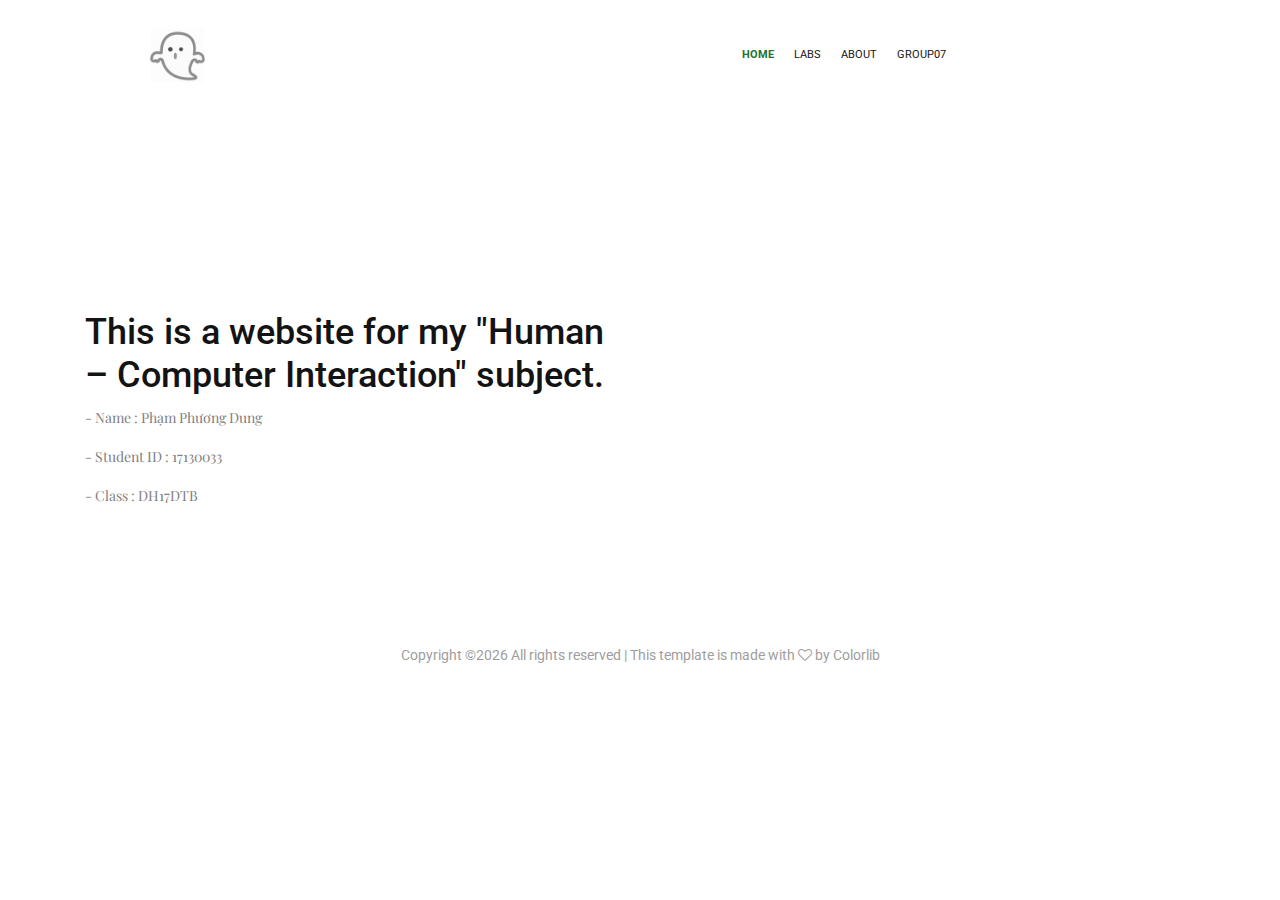
==== index.html @ b10270f8 "update2510" ====
<!doctype html>
<html class="no-js" lang="zxx">

<head>
    <meta charset="utf-8">
    <meta http-equiv="x-ua-compatible" content="ie=edge">
    <title>Ararat</title>
    <meta name="description" content="">
    <meta name="viewport" content="width=device-width, initial-scale=1">

    <!-- <link rel="manifest" href="site.webmanifest"> -->
    <link rel="shortcut icon" type="image/x-icon" href="img/favicon.png">
    <!-- Place favicon.ico in the root directory -->

    <!-- CSS here -->
    <link rel="stylesheet" href="css/bootstrap.min.css">
    <link rel="stylesheet" href="css/owl.carousel.min.css">
    <link rel="stylesheet" href="css/magnific-popup.css">
    <link rel="stylesheet" href="css/font-awesome.min.css">
    <link rel="stylesheet" href="css/themify-icons.css">
    <link rel="stylesheet" href="css/nice-select.css">
    <link rel="stylesheet" href="css/flaticon.css">
    <link rel="stylesheet" href="css/animate.css">
    <link rel="stylesheet" href="css/slicknav.css">
    <link rel="stylesheet" href="css/style.css">
    <!-- <link rel="stylesheet" href="css/responsive.css"> -->
</head>

<body>
<!--    &lt;!&ndash;[if lte IE 9]>-->
<!--            <p class="browserupgrade">You are using an <strong>outdated</strong> browser. Please <a href="https://browsehappy.com/">upgrade your browser</a> to improve your experience and security.</p>-->
<!--        <![endif]&ndash;&gt;-->

    <!-- header-start -->
    <header>
        <div class="header-area ">
            <div id="sticky-header" class="main-header-area white-bg">
                <div class="container-fluid p-0">
                    <div class="row align-items-center justify-content-between no-gutters">
                        <div class="col-xl-2 col-lg-2">
                            <div class="logo-img">
                                <a href="index.html">
<!--                                    <img src="img/logo.png" alt="">-->
                                    <img src="img/cute-ghost-icon-6.jpg" height="55" width="55"/>
                                </a>
                            </div>
                        </div>
                        <div class="col-xl-7 col-lg-7">
                            <div class="main-menu  d-none d-lg-block">
                                <nav>
                                    <ul id="navigation">
                                        <li><a class="active" href="index.html" style="color: #1c7430; font-weight: bold">Home</a></li>
                                        <li><a href="labs.html">Labs</a></li>
                                        <li><a href="about.html">About</a></li>
                                        <li><a href="https://hci2019group07.tk/">Group07</a></li>

                                    </ul>
                                </nav>
                            </div>
                        </div>
                    </div>
                </div>
            </div>
        </div>
    </header>
    <!-- header-end -->
<div class="about_area">
    <section id="home" data-stellar-background-ratio="0.5">
        <div class="overlay"></div>
        <div class="container">
            <div class="row">

                <div class="col-md-offset-3 col-md-6 col-sm-12">
                    <div class="home-info">
                        <h1>This is a website for my "Human – Computer Interaction" subject.</h1>
                        <div id="head">
                            <p> - Name : Phạm Phương Dung</p>
                            <p> - Student ID : 17130033 </p>
                            <p> - Class : DH17DTB</p>
                        </div>
                    </div>
                </div>

            </div>
        </div>
    </section>
<!--    <div class="container">-->
<!--        <div class="row">-->

<!--            <div class="col-md-offset-3 col-md-6 col-sm-12">-->
<!--                <div class="home-info">-->
<!--                    <h1>This is a website for my "Human – Computer Interaction" subject.</h1>-->
<!--                    <div id="head">-->
<!--                        <p> - Name : Phạm Phương Dung</p>-->
<!--                        <p> - Student ID : 17130033 </p>-->
<!--                        <p> - Class : DH17DTB</p>-->
<!--                    </div>-->
<!--                </div>-->
<!--            </div>-->

<!--        </div>-->
<!--    </div>-->
</div>
<!--    &lt;!&ndash; slider_area_start &ndash;&gt;-->
<!--    <div class="slider_area">-->
<!--        <div class="slider_active owl-carousel">-->
<!--            <div class="single_slider overlay2 d-flex align-items-center justify-content-center slider_bg_1">-->
<!--                <div class="container">-->
<!--                    <div class="row">-->
<!--                        <div class="col-xl-12">-->
<!--                            <div class="slider_text text-center">-->
<!--                                <h3>We Design your space</h3>-->
<!--                                <p>Lorem ipsum dolor sit amet consectetur adipisicing elit sed do eiusmod tempor</p>-->
<!--                                <a href="#" class="boxed-btn2">See Our Projects</a>-->
<!--                            </div>-->
<!--                        </div>-->
<!--                    </div>-->
<!--                </div>-->
<!--            </div>-->
<!--            <div class="single_slider overlay2 d-flex align-items-center justify-content-center slider_bg_1">-->
<!--                <div class="container">-->
<!--                    <div class="row">-->
<!--                        <div class="col-xl-12">-->
<!--                            <div class="slider_text text-center">-->
<!--                                <h3>We Design your space</h3>-->
<!--                                <p>Lorem ipsum dolor sit amet consectetur adipisicing elit sed do eiusmod tempor</p>-->
<!--                                <a href="#" class="boxed-btn2">See Our Projects</a>-->
<!--                            </div>-->
<!--                        </div>-->
<!--                    </div>-->
<!--                </div>-->
<!--            </div>-->
<!--            <div class="single_slider overlay2 d-flex align-items-center justify-content-center slider_bg_1">-->
<!--                <div class="container">-->
<!--                    <div class="row">-->
<!--                        <div class="col-xl-12">-->
<!--                            <div class="slider_text text-center">-->
<!--                                <h3>We Design your space</h3>-->
<!--                                <p>Lorem ipsum dolor sit amet consectetur adipisicing elit sed do eiusmod tempor</p>-->
<!--                                <a href="#" class="boxed-btn2">See Our Projects</a>-->
<!--                            </div>-->
<!--                        </div>-->
<!--                    </div>-->
<!--                </div>-->
<!--            </div>-->
<!--        </div>-->
<!--    </div>-->
<!--    &lt;!&ndash; slider_area_end &ndash;&gt;-->

<!--    &lt;!&ndash; about_area_start &ndash;&gt;-->

<!--    &lt;!&ndash; about_area_end &ndash;&gt;-->

<!--    &lt;!&ndash; dream_service_start &ndash;&gt;-->
<!--    <div class="dream_service">-->
<!--        <div class="container">-->
<!--            <div class="row">-->
<!--                <div class="col-xl-12">-->
<!--                    <div class="section_title text-center mb-95">-->
<!--                        <span class="sub_heading">About Us</span>-->
<!--                        <h3>Make your Dream with US</h3>-->
<!--                    </div>-->
<!--                </div>-->
<!--            </div>-->
<!--            <div class="row">-->
<!--                <div class="col-xl-4 col-md-4">-->
<!--                    <div class="single_dream text-center">-->
<!--                        <div class="thumb">-->
<!--                            <img src="img/dream/1.png" alt="">-->
<!--                        </div>-->
<!--                        <h3>Interior</h3>-->
<!--                        <p>Consectetur adipiscing elit, sed do eiusmod tempor incididunt ut labore et dolore magna-->
<!--                            aliqua quis ipsum suspendisse.</p>-->
<!--                    </div>-->
<!--                </div>-->
<!--                <div class="col-xl-4 col-md-4">-->
<!--                    <div class="single_dream text-center">-->
<!--                        <div class="thumb">-->
<!--                            <img src="img/dream/2.png" alt="">-->
<!--                        </div>-->
<!--                        <h3>Exterior</h3>-->
<!--                        <p>Consectetur adipiscing elit, sed do eiusmod tempor incididunt ut labore et dolore magna-->
<!--                            aliqua quis ipsum suspendisse.</p>-->
<!--                    </div>-->
<!--                </div>-->
<!--                <div class="col-xl-4 col-md-4">-->
<!--                    <div class="single_dream text-center">-->
<!--                        <div class="thumb">-->
<!--                            <img src="img/dream/3.png" alt="">-->
<!--                        </div>-->
<!--                        <h3>Bridge</h3>-->
<!--                        <p>Consectetur adipiscing elit, sed do eiusmod tempor incididunt ut labore et dolore magna-->
<!--                            aliqua quis ipsum suspendisse.</p>-->
<!--                    </div>-->
<!--                </div>-->
<!--            </div>-->
<!--        </div>-->
<!--    </div>-->
<!--    &lt;!&ndash; dream_service_end &ndash;&gt;-->

<!--    &lt;!&ndash; lastest_project_strat &ndash;&gt;-->
<!--    <div class="lastest_project">-->
<!--        <div class="container">-->
<!--            <div class="row">-->
<!--                <div class="col-xl-12">-->
<!--                    <div class="section_title mb-60">-->
<!--                        <span class="sub_heading">Project view</span>-->
<!--                        <h3>Our Latest Projects</h3>-->
<!--                        <div class="seperator"></div>-->
<!--                    </div>-->
<!--                </div>-->
<!--            </div>-->
<!--            <div class="row align-items-center mb-80">-->
<!--                <div class="col-xl-6 col-md-6">-->
<!--                    <div class="single_project_thumb">-->
<!--                        <img src="img/project/1.png" alt="">-->
<!--                    </div>-->
<!--                </div>-->
<!--                <div class="col-xl-5 offset-xl-1 col-md-6">-->
<!--                    <div class="section_title">-->
<!--                        <span class="sub_heading2">Dubai, UAE</span>-->
<!--                        <h4>Abahoni Building</h4>-->
<!--                        <p>Consectetur adipiscing elit, sed do eiusmod tempor labore et dolore magna aliqua-->
<!--                            quis ipsum suspendisse.</p>-->
<!--                        <a href="#" class="boxed-btn">View More</a>-->
<!--                    </div>-->
<!--                </div>-->
<!--            </div>-->
<!--            <div class="row align-items-center mb-80">-->
<!--                <div class="col-xl-6 col-md-6">-->
<!--                    <div class="section_title">-->
<!--                        <span class="sub_heading2">Dhaka, Bangladesh</span>-->
<!--                        <h4>MR Kholifa Tower</h4>-->
<!--                        <p>Consectetur adipiscing elit, sed do eiusmod tempor incididunt labore et dolore magna aliqua-->
<!--                            quis ipsum suspendisse.</p>-->
<!--                        <a href="#" class="boxed-btn">View More</a>-->
<!--                    </div>-->
<!--                </div>-->
<!--                <div class="col-xl-5 offset-xl-1 col-md-6">-->
<!--                    <div class="single_project_thumb">-->
<!--                        <img src="img/project/2.png" alt="">-->
<!--                    </div>-->
<!--                </div>-->
<!--            </div>-->
<!--            <div class="row align-items-center mb-80">-->
<!--                <div class="col-xl-6 col-md-6">-->
<!--                    <div class="single_project_thumb">-->
<!--                        <img src="img/project/3.png" alt="">-->
<!--                    </div>-->
<!--                </div>-->
<!--                <div class="col-xl-5 offset-xl-1 col-md-6">-->
<!--                    <div class="section_title">-->
<!--                        <span class="sub_heading2">Dubai, UAE</span>-->
<!--                        <h4>Galoni Plan & Design</h4>-->
<!--                        <p>Consectetur adipiscing elit, sed do eiusmod tempor labore et dolore magna aliqua-->
<!--                            quis ipsum suspendisse.</p>-->
<!--                        <a href="#" class="boxed-btn">View More</a>-->
<!--                    </div>-->
<!--                </div>-->
<!--            </div>-->
<!--            <div class="row align-items-center mb-80">-->
<!--                <div class="col-xl-6 col-md-6">-->
<!--                    <div class="section_title">-->
<!--                        <span class="sub_heading2">Dhaka, Bangladesh</span>-->
<!--                        <h4>Hiclick Mirror design</h4>-->
<!--                        <p>Consectetur adipiscing elit, sed do eiusmod tempor incididunt labore et dolore magna aliqua-->
<!--                            quis ipsum suspendisse.</p>-->
<!--                        <a href="#" class="boxed-btn">View More</a>-->
<!--                    </div>-->
<!--                </div>-->
<!--                <div class="col-xl-5 offset-xl-1 col-md-6">-->
<!--                    <div class="single_project_thumb">-->
<!--                        <img src="img/project/4.png" alt="">-->
<!--                    </div>-->
<!--                </div>-->
<!--            </div>-->
<!--        </div>-->
<!--    </div>-->
<!--    &lt;!&ndash; lastest_project_end &ndash;&gt;-->

<!--    &lt;!&ndash; testmonial_area_start &ndash;&gt;-->
<!--    <div class="testmonial_area testimonial_bg overlay2">-->
<!--        <div class="container-fluid">-->
<!--            <div class="row">-->
<!--                <div class="col-xl-12">-->
<!--                    <div class="testmonial_active owl-carousel">-->
<!--                        <div class="single_testmonial">-->
<!--                            <div class="testmonial_info text-center">-->
<!--                                <div class="author">-->
<!--                                    <img src="img/testmonial/author.png" alt="">-->
<!--                                </div>-->
<!--                                <p>Lorem ipsum dolor sit amet, consectetur adipiscing elit, sed do eiusmod-->
<!--                                    tempor-->
<!--                                    incididunt ut-->
<!--                                    <br> labore et dolore magna aliqua. Quis ipsum suspendisse ultrices gravida.-->
<!--                                    Risus-->
<!--                                    commodo-->
<!--                                    viverra <br> maecenas accumsan lacus vel facilisis. </p>-->
<!--                                <div class="author_name">-->
<!--                                    <h4>-MITHILA</h4>-->
<!--                                    <span> Designer at Colorlib</span>-->
<!--                                </div>-->
<!--                            </div>-->
<!--                        </div>-->
<!--                        <div class="single_testmonial">-->
<!--                            <div class="testmonial_info text-center">-->
<!--                                <div class="author">-->
<!--                                    <img src="img/testmonial/author.png" alt="">-->
<!--                                </div>-->
<!--                                <p>Lorem ipsum dolor sit amet, consectetur adipiscing elit, sed do eiusmod-->
<!--                                    tempor-->
<!--                                    incididunt ut-->
<!--                                    <br> labore et dolore magna aliqua. Quis ipsum suspendisse ultrices gravida.-->
<!--                                    Risus-->
<!--                                    commodo-->
<!--                                    viverra <br> maecenas accumsan lacus vel facilisis. </p>-->
<!--                                <div class="author_name">-->
<!--                                    <h4>-MITHILA</h4>-->
<!--                                    <span> Designer at Colorlib</span>-->
<!--                                </div>-->
<!--                            </div>-->
<!--                        </div>-->
<!--                        <div class="single_testmonial">-->
<!--                            <div class="testmonial_info text-center">-->
<!--                                <div class="author">-->
<!--                                    <img src="img/testmonial/author.png" alt="">-->
<!--                                </div>-->
<!--                                <p>Lorem ipsum dolor sit amet, consectetur adipiscing elit, sed do eiusmod-->
<!--                                    tempor-->
<!--                                    incididunt ut-->
<!--                                    <br> labore et dolore magna aliqua. Quis ipsum suspendisse ultrices gravida.-->
<!--                                    Risus-->
<!--                                    commodo-->
<!--                                    viverra <br> maecenas accumsan lacus vel facilisis. </p>-->
<!--                                <div class="author_name">-->
<!--                                    <h4>-MITHILA</h4>-->
<!--                                    <span> Designer at Colorlib</span>-->
<!--                                </div>-->
<!--                            </div>-->
<!--                        </div>-->

<!--                    </div>-->
<!--                </div>-->
<!--            </div>-->
<!--        </div>-->
<!--    </div>-->
<!--    &lt;!&ndash; testmonial_area_end &ndash;&gt;-->

<!--    &lt;!&ndash; messege_area_start &ndash;&gt;-->
<!--    <div class="messege_area">-->
<!--        <div class="container">-->
<!--            <div class="row align-items-center">-->
<!--                <div class="col-xl-6 col-md-6">-->
<!--                    <div class="messege_thumb">-->
<!--                        <img src="img/testmonial/mesege.png" alt="">-->
<!--                    </div>-->
<!--                </div>-->
<!--                <div class="col-xl-5 offset-xl-1 col-md-6">-->
<!--                    <div class="section_title mb-20">-->
<!--                        <span class="sub_heading">Contact Us</span>-->
<!--                        <h3>Send your message</h3>-->
<!--                        <div class="seperator"></div>-->
<!--                    </div>-->
<!--                    <form action="#" class="messege">-->
<!--                        <input type="email" placeholder="Your Email">-->
<!--                        <input type="text" placeholder="Subject">-->
<!--                        <textarea placeholder="Messege"></textarea>-->
<!--                        <button class="boxed-btn">SEND US</button>-->
<!--                    </form>-->
<!--                </div>-->
<!--            </div>-->
<!--        </div>-->
<!--    </div>-->
<!--    &lt;!&ndash; messege_area_end &ndash;&gt;-->

    <!-- footer_start -->
    <footer class="footer footer_bg">
<!--        <div class="footer_top">-->
<!--            <div class="container-fluid p-0">-->
<!--                <div class="row no-gutters ">-->
<!--                    <div class="col-xl-3 col-12 col-md-4">-->
<!--                        <div class="footer_widget">-->
<!--                            <div class="footer_logo">-->
<!--                                <a href="index.html">-->
<!--                                    <img src="img/footer-logo.png" alt="">-->
<!--                                </a>-->
<!--                            </div>-->
<!--                            <ul class="social_links">-->
<!--                                <li>-->
<!--                                    <a href="#"><i class="fa fa-facebook"></i></a>-->
<!--                                </li>-->
<!--                                <li>-->
<!--                                    <a href="#"><i class="fa fa-twitter"></i></a>-->
<!--                                </li>-->
<!--                                <li>-->
<!--                                    <a href="#"><i class="fa fa-instagram"></i></a>-->
<!--                                </li>-->
<!--                            </ul>-->
<!--                        </div>-->
<!--                    </div>-->
<!--                    <div class="col-xl-9 col-12 col-md-8">-->
<!--                        <div class="footer_header d-flex justify-content-between">-->
<!--                            <div class="footer_header_left">-->
<!--                                <h3>Do youn have any project or Query ?</h3>-->
<!--                                <p>Consectetur adipiscing elit, sed do eiusmod tempor incididunt. </p>-->
<!--                            </div>-->
<!--                            <div class="footer_btn">-->
<!--                                <a href="#" class="boxed-btn2">Contact Us</a>-->
<!--                            </div>-->
<!--                        </div>-->
<!--                        <div class="row">-->
<!--                            <div class="col-xl-8 col-12 col-md-12">-->
<!--                                <div class="row">-->
<!--                                    <div class="col-xl-4 col-12 col-md-4">-->
<!--                                        <div class="footer_widget">-->
<!--                                            <h3 class="footer_heading">-->
<!--                                                Navigation-->
<!--                                            </h3>-->
<!--                                            <ul class="quick_links">-->
<!--                                                <li><a href="#">Home</a></li>-->
<!--                                                <li><a href="#"> About</a></li>-->
<!--                                                <li><a href="#"> Project</a></li>-->
<!--                                                <li><a href="#">Services</a></li>-->
<!--                                                <li><a href="#">Blog</a></li>-->
<!--                                            </ul>-->
<!--                                        </div>-->
<!--                                    </div>-->
<!--                                    <div class="col-xl-4 col-12 col-md-4">-->
<!--                                        <div class="footer_widget">-->
<!--                                            <h3 class="footer_heading">-->
<!--                                                Services-->
<!--                                            </h3>-->
<!--                                            <ul class="quick_links">-->
<!--                                                <li><a href="#">Interior</a></li>-->
<!--                                                <li><a href="#"> Exterior</a></li>-->
<!--                                                <li><a href="#"> Bridge</a></li>-->
<!--                                            </ul>-->
<!--                                        </div>-->
<!--                                    </div>-->
<!--                                    <div class="col-xl-4 col-12 col-md-4 ">-->
<!--                                        <div class="footer_widget">-->
<!--                                            <h3 class="footer_heading">-->
<!--                                                Speak Now-->
<!--                                            </h3>-->
<!--                                            <ul class="quick_links">-->
<!--                                                <li><a href="#">+10 267 3567 267</a></li>-->
<!--                                                <li><a href="#"> contact@ararat.com</a></li>-->
<!--                                            </ul>-->
<!--                                        </div>-->
<!--                                    </div>-->
<!--                                </div>-->
<!--                            </div>-->
<!--                        </div>-->
<!--                    </div>-->
<!--                </div>-->
<!--            </div>-->
<!--        </div>-->
        <div class="footer_copy_right" style="background: white; margin-top: 20px">
            <p><!-- Link back to Colorlib can't be removed. Template is licensed under CC BY 3.0. -->
Copyright &copy;<script>document.write(new Date().getFullYear());</script> All rights reserved | This template is made with <i class="fa fa-heart-o" aria-hidden="true"></i> by <a href="https://colorlib.com" target="_blank">Colorlib</a>
<!-- Link back to Colorlib can't be removed. Template is licensed under CC BY 3.0. --></p>
        </div>
    </footer>
    <!-- footer_end -->


    <!-- JS here -->
    <script src="js/vendor/modernizr-3.5.0.min.js"></script>
    <script src="js/vendor/jquery-1.12.4.min.js"></script>
    <script src="js/popper.min.js"></script>
    <script src="js/bootstrap.min.js"></script>
    <script src="js/owl.carousel.min.js"></script>
    <script src="js/isotope.pkgd.min.js"></script>
    <script src="js/ajax-form.js"></script>
    <script src="js/waypoints.min.js"></script>
    <script src="js/jquery.counterup.min.js"></script>
    <script src="js/imagesloaded.pkgd.min.js"></script>
    <script src="js/scrollIt.js"></script>
    <script src="js/jquery.scrollUp.min.js"></script>
    <script src="js/wow.min.js"></script>
    <script src="js/nice-select.min.js"></script>
    <script src="js/jquery.slicknav.min.js"></script>
    <script src="js/jquery.magnific-popup.min.js"></script>
    <script src="js/plugins.js"></script>

    <!--contact js-->
    <script src="js/contact.js"></script>
    <script src="js/jquery.ajaxchimp.min.js"></script>
    <script src="js/jquery.form.js"></script>
    <script src="js/jquery.validate.min.js"></script>
    <script src="js/mail-script.js"></script>

    <script src="js/main.js"></script>

</body>

</html>
---- css/themify-icons.css ----
@font-face {
	font-family: 'themify';
	src:url('../fonts/themify.eot?-fvbane');
	src:url('../fonts/themify.eot?#iefix-fvbane') format('embedded-opentype'),
		url('../fonts/themify.woff?-fvbane') format('woff'),
		url('../fonts/themify.ttf?-fvbane') format('truetype'),
		url('../fonts/themify.svg?-fvbane#themify') format('svg');
	font-weight: normal;
	font-style: normal;
}

[class^="ti-"], [class*=" ti-"] {
	font-family: 'themify';
	/* speak: none; */
	font-style: normal;
	font-weight: normal;
	font-variant: normal;
	text-transform: none;
	line-height: 1;

	/* Better Font Rendering =========== */
	-webkit-font-smoothing: antialiased;
	-moz-osx-font-smoothing: grayscale;
}

.ti-wand:before {
	content: "\e600";
}
.ti-volume:before {
	content: "\e601";
}
.ti-user:before {
	content: "\e602";
}
.ti-unlock:before {
	content: "\e603";
}
.ti-unlink:before {
	content: "\e604";
}
.ti-trash:before {
	content: "\e605";
}
.ti-thought:before {
	content: "\e606";
}
.ti-target:before {
	content: "\e607";
}
.ti-tag:before {
	content: "\e608";
}
.ti-tablet:before {
	content: "\e609";
}
.ti-star:before {
	content: "\e60a";
}
.ti-spray:before {
	content: "\e60b";
}
.ti-signal:before {
	content: "\e60c";
}
.ti-shopping-cart:before {
	content: "\e60d";
}
.ti-shopping-cart-full:before {
	content: "\e60e";
}
.ti-settings:before {
	content: "\e60f";
}
.ti-search:before {
	content: "\e610";
}
.ti-zoom-in:before {
	content: "\e611";
}
.ti-zoom-out:before {
	content: "\e612";
}
.ti-cut:before {
	content: "\e613";
}
.ti-ruler:before {
	content: "\e614";
}
.ti-ruler-pencil:before {
	content: "\e615";
}
.ti-ruler-alt:before {
	content: "\e616";
}
.ti-bookmark:before {
	content: "\e617";
}
.ti-bookmark-alt:before {
	content: "\e618";
}
.ti-reload:before {
	content: "\e619";
}
.ti-plus:before {
	content: "\e61a";
}
.ti-pin:before {
	content: "\e61b";
}
.ti-pencil:before {
	content: "\e61c";
}
.ti-pencil-alt:before {
	content: "\e61d";
}
.ti-paint-roller:before {
	content: "\e61e";
}
.ti-paint-bucket:before {
	content: "\e61f";
}
.ti-na:before {
	content: "\e620";
}
.ti-mobile:before {
	content: "\e621";
}
.ti-minus:before {
	content: "\e622";
}
.ti-medall:before {
	content: "\e623";
}
.ti-medall-alt:before {
	content: "\e624";
}
.ti-marker:before {
	content: "\e625";
}
.ti-marker-alt:before {
	content: "\e626";
}
.ti-arrow-up:before {
	content: "\e627";
}
.ti-arrow-right:before {
	content: "\e628";
}
.ti-arrow-left:before {
	content: "\e629";
}
.ti-arrow-down:before {
	content: "\e62a";
}
.ti-lock:before {
	content: "\e62b";
}
.ti-location-arrow:before {
	content: "\e62c";
}
.ti-link:before {
	content: "\e62d";
}
.ti-layout:before {
	content: "\e62e";
}
.ti-layers:before {
	content: "\e62f";
}
.ti-layers-alt:before {
	content: "\e630";
}
.ti-key:before {
	content: "\e631";
}
.ti-import:before {
	content: "\e632";
}
.ti-image:before {
	content: "\e633";
}
.ti-heart:before {
	content: "\e634";
}
.ti-heart-broken:before {
	content: "\e635";
}
.ti-hand-stop:before {
	content: "\e636";
}
.ti-hand-open:before {
	content: "\e637";
}
.ti-hand-drag:before {
	content: "\e638";
}
.ti-folder:before {
	content: "\e639";
}
.ti-flag:before {
	content: "\e63a";
}
.ti-flag-alt:before {
	content: "\e63b";
}
.ti-flag-alt-2:before {
	content: "\e63c";
}
.ti-eye:before {
	content: "\e63d";
}
.ti-export:before {
	content: "\e63e";
}
.ti-exchange-vertical:before {
	content: "\e63f";
}
.ti-desktop:before {
	content: "\e640";
}
.ti-cup:before {
	content: "\e641";
}
.ti-crown:before {
	content: "\e642";
}
.ti-comments:before {
	content: "\e643";
}
.ti-comment:before {
	content: "\e644";
}
.ti-comment-alt:before {
	content: "\e645";
}
.ti-close:before {
	content: "\e646";
}
.ti-clip:before {
	content: "\e647";
}
.ti-angle-up:before {
	content: "\e648";
}
.ti-angle-right:before {
	content: "\e649";
}
.ti-angle-left:before {
	content: "\e64a";
}
.ti-angle-down:before {
	content: "\e64b";
}
.ti-check:before {
	content: "\e64c";
}
.ti-check-box:before {
	content: "\e64d";
}
.ti-camera:before {
	content: "\e64e";
}
.ti-announcement:before {
	content: "\e64f";
}
.ti-brush:before {
	content: "\e650";
}
.ti-briefcase:before {
	content: "\e651";
}
.ti-bolt:before {
	content: "\e652";
}
.ti-bolt-alt:before {
	content: "\e653";
}
.ti-blackboard:before {
	content: "\e654";
}
.ti-bag:before {
	content: "\e655";
}
.ti-move:before {
	content: "\e656";
}
.ti-arrows-vertical:before {
	content: "\e657";
}
.ti-arrows-horizontal:before {
	content: "\e658";
}
.ti-fullscreen:before {
	content: "\e659";
}
.ti-arrow-top-right:before {
	content: "\e65a";
}
.ti-arrow-top-left:before {
	content: "\e65b";
}
.ti-arrow-circle-up:before {
	content: "\e65c";
}
.ti-arrow-circle-right:before {
	content: "\e65d";
}
.ti-arrow-circle-left:before {
	content: "\e65e";
}
.ti-arrow-circle-down:before {
	content: "\e65f";
}
.ti-angle-double-up:before {
	content: "\e660";
}
.ti-angle-double-right:before {
	content: "\e661";
}
.ti-angle-double-left:before {
	content: "\e662";
}
.ti-angle-double-down:before {
	content: "\e663";
}
.ti-zip:before {
	content: "\e664";
}
.ti-world:before {
	content: "\e665";
}
.ti-wheelchair:before {
	content: "\e666";
}
.ti-view-list:before {
	content: "\e667";
}
.ti-view-list-alt:before {
	content: "\e668";
}
.ti-view-grid:before {
	content: "\e669";
}
.ti-uppercase:before {
	content: "\e66a";
}
.ti-upload:before {
	content: "\e66b";
}
.ti-underline:before {
	content: "\e66c";
}
.ti-truck:before {
	content: "\e66d";
}
.ti-timer:before {
	content: "\e66e";
}
.ti-ticket:before {
	content: "\e66f";
}
.ti-thumb-up:before {
	content: "\e670";
}
.ti-thumb-down:before {
	content: "\e671";
}
.ti-text:before {
	content: "\e672";
}
.ti-stats-up:before {
	content: "\e673";
}
.ti-stats-down:before {
	content: "\e674";
}
.ti-split-v:before {
	content: "\e675";
}
.ti-split-h:before {
	content: "\e676";
}
.ti-smallcap:before {
	content: "\e677";
}
.ti-shine:before {
	content: "\e678";
}
.ti-shift-right:before {
	content: "\e679";
}
.ti-shift-left:before {
	content: "\e67a";
}
.ti-shield:before {
	content: "\e67b";
}
.ti-notepad:before {
	content: "\e67c";
}
.ti-server:before {
	content: "\e67d";
}
.ti-quote-right:before {
	content: "\e67e";
}
.ti-quote-left:before {
	content: "\e67f";
}
.ti-pulse:before {
	content: "\e680";
}
.ti-printer:before {
	content: "\e681";
}
.ti-power-off:before {
	content: "\e682";
}
.ti-plug:before {
	content: "\e683";
}
.ti-pie-chart:before {
	content: "\e684";
}
.ti-paragraph:before {
	content: "\e685";
}
.ti-panel:before {
	content: "\e686";
}
.ti-package:before {
	content: "\e687";
}
.ti-music:before {
	content: "\e688";
}
.ti-music-alt:before {
	content: "\e689";
}
.ti-mouse:before {
	content: "\e68a";
}
.ti-mouse-alt:before {
	content: "\e68b";
}
.ti-money:before {
	content: "\e68c";
}
.ti-microphone:before {
	content: "\e68d";
}
.ti-menu:before {
	content: "\e68e";
}
.ti-menu-alt:before {
	content: "\e68f";
}
.ti-map:before {
	content: "\e690";
}
.ti-map-alt:before {
	content: "\e691";
}
.ti-loop:before {
	content: "\e692";
}
.ti-location-pin:before {
	content: "\e693";
}
.ti-list:before {
	content: "\e694";
}
.ti-light-bulb:before {
	content: "\e695";
}
.ti-Italic:before {
	content: "\e696";
}
.ti-info:before {
	content: "\e697";
}
.ti-infinite:before {
	content: "\e698";
}
.ti-id-badge:before {
	content: "\e699";
}
.ti-hummer:before {
	content: "\e69a";
}
.ti-home:before {
	content: "\e69b";
}
.ti-help:before {
	content: "\e69c";
}
.ti-headphone:before {
	content: "\e69d";
}
.ti-harddrives:before {
	content: "\e69e";
}
.ti-harddrive:before {
	content: "\e69f";
}
.ti-gift:before {
	content: "\e6a0";
}
.ti-game:before {
	content: "\e6a1";
}
.ti-filter:before {
	content: "\e6a2";
}
.ti-files:before {
	content: "\e6a3";
}
.ti-file:before {
	content: "\e6a4";
}
.ti-eraser:before {
	content: "\e6a5";
}
.ti-envelope:before {
	content: "\e6a6";
}
.ti-download:before {
	content: "\e6a7";
}
.ti-direction:before {
	content: "\e6a8";
}
.ti-direction-alt:before {
	content: "\e6a9";
}
.ti-dashboard:before {
	content: "\e6aa";
}
.ti-control-stop:before {
	content: "\e6ab";
}
.ti-control-shuffle:before {
	content: "\e6ac";
}
.ti-control-play:before {
	content: "\e6ad";
}
.ti-control-pause:before {
	content: "\e6ae";
}
.ti-control-forward:before {
	content: "\e6af";
}
.ti-control-backward:before {
	content: "\e6b0";
}
.ti-cloud:before {
	content: "\e6b1";
}
.ti-cloud-up:before {
	content: "\e6b2";
}
.ti-cloud-down:before {
	content: "\e6b3";
}
.ti-clipboard:before {
	content: "\e6b4";
}
.ti-car:before {
	content: "\e6b5";
}
.ti-calendar:before {
	content: "\e6b6";
}
.ti-book:before {
	content: "\e6b7";
}
.ti-bell:before {
	content: "\e6b8";
}
.ti-basketball:before {
	content: "\e6b9";
}
.ti-bar-chart:before {
	content: "\e6ba";
}
.ti-bar-chart-alt:before {
	content: "\e6bb";
}
.ti-back-right:before {
	content: "\e6bc";
}
.ti-back-left:before {
	content: "\e6bd";
}
.ti-arrows-corner:before {
	content: "\e6be";
}
.ti-archive:before {
	content: "\e6bf";
}
.ti-anchor:before {
	content: "\e6c0";
}
.ti-align-right:before {
	content: "\e6c1";
}
.ti-align-left:before {
	content: "\e6c2";
}
.ti-align-justify:before {
	content: "\e6c3";
}
.ti-align-center:before {
	content: "\e6c4";
}
.ti-alert:before {
	content: "\e6c5";
}
.ti-alarm-clock:before {
	content: "\e6c6";
}
.ti-agenda:before {
	content: "\e6c7";
}
.ti-write:before {
	content: "\e6c8";
}
.ti-window:before {
	content: "\e6c9";
}
.ti-widgetized:before {
	content: "\e6ca";
}
.ti-widget:before {
	content: "\e6cb";
}
.ti-widget-alt:before {
	content: "\e6cc";
}
.ti-wallet:before {
	content: "\e6cd";
}
.ti-video-clapper:before {
	content: "\e6ce";
}
.ti-video-camera:before {
	content: "\e6cf";
}
.ti-vector:before {
	content: "\e6d0";
}
.ti-themify-logo:before {
	content: "\e6d1";
}
.ti-themify-favicon:before {
	content: "\e6d2";
}
.ti-themify-favicon-alt:before {
	content: "\e6d3";
}
.ti-support:before {
	content: "\e6d4";
}
.ti-stamp:before {
	content: "\e6d5";
}
.ti-split-v-alt:before {
	content: "\e6d6";
}
.ti-slice:before {
	content: "\e6d7";
}
.ti-shortcode:before {
	content: "\e6d8";
}
.ti-shift-right-alt:before {
	content: "\e6d9";
}
.ti-shift-left-alt:before {
	content: "\e6da";
}
.ti-ruler-alt-2:before {
	content: "\e6db";
}
.ti-receipt:before {
	content: "\e6dc";
}
.ti-pin2:before {
	content: "\e6dd";
}
.ti-pin-alt:before {
	content: "\e6de";
}
.ti-pencil-alt2:before {
	content: "\e6df";
}
.ti-palette:before {
	content: "\e6e0";
}
.ti-more:before {
	content: "\e6e1";
}
.ti-more-alt:before {
	content: "\e6e2";
}
.ti-microphone-alt:before {
	content: "\e6e3";
}
.ti-magnet:before {
	content: "\e6e4";
}
.ti-line-double:before {
	content: "\e6e5";
}
.ti-line-dotted:before {
	content: "\e6e6";
}
.ti-line-dashed:before {
	content: "\e6e7";
}
.ti-layout-width-full:before {
	content: "\e6e8";
}
.ti-layout-width-default:before {
	content: "\e6e9";
}
.ti-layout-width-default-alt:before {
	content: "\e6ea";
}
.ti-layout-tab:before {
	content: "\e6eb";
}
.ti-layout-tab-window:before {
	content: "\e6ec";
}
.ti-layout-tab-v:before {
	content: "\e6ed";
}
.ti-layout-tab-min:before {
	content: "\e6ee";
}
.ti-layout-slider:before {
	content: "\e6ef";
}
.ti-layout-slider-alt:before {
	content: "\e6f0";
}
.ti-layout-sidebar-right:before {
	content: "\e6f1";
}
.ti-layout-sidebar-none:before {
	content: "\e6f2";
}
.ti-layout-sidebar-left:before {
	content: "\e6f3";
}
.ti-layout-placeholder:before {
	content: "\e6f4";
}
.ti-layout-menu:before {
	content: "\e6f5";
}
.ti-layout-menu-v:before {
	content: "\e6f6";
}
.ti-layout-menu-separated:before {
	content: "\e6f7";
}
.ti-layout-menu-full:before {
	content: "\e6f8";
}
.ti-layout-media-right-alt:before {
	content: "\e6f9";
}
.ti-layout-media-right:before {
	content: "\e6fa";
}
.ti-layout-media-overlay:before {
	content: "\e6fb";
}
.ti-layout-media-overlay-alt:before {
	content: "\e6fc";
}
.ti-layout-media-overlay-alt-2:before {
	content: "\e6fd";
}
.ti-layout-media-left-alt:before {
	content: "\e6fe";
}
.ti-layout-media-left:before {
	content: "\e6ff";
}
.ti-layout-media-center-alt:before {
	content: "\e700";
}
.ti-layout-media-center:before {
	content: "\e701";
}
.ti-layout-list-thumb:before {
	content: "\e702";
}
.ti-layout-list-thumb-alt:before {
	content: "\e703";
}
.ti-layout-list-post:before {
	content: "\e704";
}
.ti-layout-list-large-image:before {
	content: "\e705";
}
.ti-layout-line-solid:before {
	content: "\e706";
}
.ti-layout-grid4:before {
	content: "\e707";
}
.ti-layout-grid3:before {
	content: "\e708";
}
.ti-layout-grid2:before {
	content: "\e709";
}
.ti-layout-grid2-thumb:before {
	content: "\e70a";
}
.ti-layout-cta-right:before {
	content: "\e70b";
}
.ti-layout-cta-left:before {
	content: "\e70c";
}
.ti-layout-cta-center:before {
	content: "\e70d";
}
.ti-layout-cta-btn-right:before {
	content: "\e70e";
}
.ti-layout-cta-btn-left:before {
	content: "\e70f";
}
.ti-layout-column4:before {
	content: "\e710";
}
.ti-layout-column3:before {
	content: "\e711";
}
.ti-layout-column2:before {
	content: "\e712";
}
.ti-layout-accordion-separated:before {
	content: "\e713";
}
.ti-layout-accordion-merged:before {
	content: "\e714";
}
.ti-layout-accordion-list:before {
	content: "\e715";
}
.ti-ink-pen:before {
	content: "\e716";
}
.ti-info-alt:before {
	content: "\e717";
}
.ti-help-alt:before {
	content: "\e718";
}
.ti-headphone-alt:before {
	content: "\e719";
}
.ti-hand-point-up:before {
	content: "\e71a";
}
.ti-hand-point-right:before {
	content: "\e71b";
}
.ti-hand-point-left:before {
	content: "\e71c";
}
.ti-hand-point-down:before {
	content: "\e71d";
}
.ti-gallery:before {
	content: "\e71e";
}
.ti-face-smile:before {
	content: "\e71f";
}
.ti-face-sad:before {
	content: "\e720";
}
.ti-credit-card:before {
	content: "\e721";
}
.ti-control-skip-forward:before {
	content: "\e722";
}
.ti-control-skip-backward:before {
	content: "\e723";
}
.ti-control-record:before {
	content: "\e724";
}
.ti-control-eject:before {
	content: "\e725";
}
.ti-comments-smiley:before {
	content: "\e726";
}
.ti-brush-alt:before {
	content: "\e727";
}
.ti-youtube:before {
	content: "\e728";
}
.ti-vimeo:before {
	content: "\e729";
}
.ti-twitter:before {
	content: "\e72a";
}
.ti-time:before {
	content: "\e72b";
}
.ti-tumblr:before {
	content: "\e72c";
}
.ti-skype:before {
	content: "\e72d";
}
.ti-share:before {
	content: "\e72e";
}
.ti-share-alt:before {
	content: "\e72f";
}
.ti-rocket:before {
	content: "\e730";
}
.ti-pinterest:before {
	content: "\e731";
}
.ti-new-window:before {
	content: "\e732";
}
.ti-microsoft:before {
	content: "\e733";
}
.ti-list-ol:before {
	content: "\e734";
}
.ti-linkedin:before {
	content: "\e735";
}
.ti-layout-sidebar-2:before {
	content: "\e736";
}
.ti-layout-grid4-alt:before {
	content: "\e737";
}
.ti-layout-grid3-alt:before {
	content: "\e738";
}
.ti-layout-grid2-alt:before {
	content: "\e739";
}
.ti-layout-column4-alt:before {
	content: "\e73a";
}
.ti-layout-column3-alt:before {
	content: "\e73b";
}
.ti-layout-column2-alt:before {
	content: "\e73c";
}
.ti-instagram:before {
	content: "\e73d";
}
.ti-google:before {
	content: "\e73e";
}
.ti-github:before {
	content: "\e73f";
}
.ti-flickr:before {
	content: "\e740";
}
.ti-facebook:before {
	content: "\e741";
}
.ti-dropbox:before {
	content: "\e742";
}
.ti-dribbble:before {
	content: "\e743";
}
.ti-apple:before {
	content: "\e744";
}
.ti-android:before {
	content: "\e745";
}
.ti-save:before {
	content: "\e746";
}
.ti-save-alt:before {
	content: "\e747";
}
.ti-yahoo:before {
	content: "\e748";
}
.ti-wordpress:before {
	content: "\e749";
}
.ti-vimeo-alt:before {
	content: "\e74a";
}
.ti-twitter-alt:before {
	content: "\e74b";
}
.ti-tumblr-alt:before {
	content: "\e74c";
}
.ti-trello:before {
	content: "\e74d";
}
.ti-stack-overflow:before {
	content: "\e74e";
}
.ti-soundcloud:before {
	content: "\e74f";
}
.ti-sharethis:before {
	content: "\e750";
}
.ti-sharethis-alt:before {
	content: "\e751";
}
.ti-reddit:before {
	content: "\e752";
}
.ti-pinterest-alt:before {
	content: "\e753";
}
.ti-microsoft-alt:before {
	content: "\e754";
}
.ti-linux:before {
	content: "\e755";
}
.ti-jsfiddle:before {
	content: "\e756";
}
.ti-joomla:before {
	content: "\e757";
}
.ti-html5:before {
	content: "\e758";
}
.ti-flickr-alt:before {
	content: "\e759";
}
.ti-email:before {
	content: "\e75a";
}
.ti-drupal:before {
	content: "\e75b";
}
.ti-dropbox-alt:before {
	content: "\e75c";
}
.ti-css3:before {
	content: "\e75d";
}
.ti-rss:before {
	content: "\e75e";
}
.ti-rss-alt:before {
	content: "\e75f";
}
---- css/nice-select.css ----
.nice-select {
  -webkit-tap-highlight-color: transparent;
  background-color: #fff;
  border-radius: 5px;
  border: solid 1px #e8e8e8;
  box-sizing: border-box;
  clear: both;
  cursor: pointer;
  display: block;
  float: left;
  font-family: inherit;
  font-size: 14px;
  font-weight: normal;
  height: 42px;
  line-height: 40px;
  outline: none;
  padding-left: 18px;
  padding-right: 30px;
  position: relative;
  text-align: left !important;
  -webkit-transition: all 0.2s ease-in-out;
  transition: all 0.2s ease-in-out;
  -webkit-user-select: none;
     -moz-user-select: none;
      -ms-user-select: none;
          user-select: none;
  white-space: nowrap;
  width: auto; }
  .nice-select:hover {
    border-color: #dbdbdb; }
  .nice-select:active, .nice-select.open, .nice-select:focus {
    border-color: #999; }


  .nice-select.disabled {
    border-color: #ededed;
    color: #999;
    pointer-events: none; }
    .nice-select.disabled:after {
      border-color: #cccccc; }
  .nice-select.wide {
    width: 100%; }
    .nice-select.wide .list {
      left: 0 !important;
      right: 0 !important; }
  .nice-select.right {
    float: right; }
    .nice-select.right .list {
      left: auto;
      right: 0; }
  .nice-select.small {
    font-size: 12px;
    height: 36px;
    line-height: 34px; }
    .nice-select.small:after {
      height: 4px;
      width: 4px; }
    .nice-select.small .option {
      line-height: 34px;
      min-height: 34px; }
  .nice-select .list {
    background-color: #fff;
    border-radius: 5px;
    box-shadow: 0 0 0 1px rgba(68, 68, 68, 0.11);
    box-sizing: border-box;
    margin-top: 4px;
    opacity: 0;
    overflow: hidden;
    padding: 0;
    pointer-events: none;
    position: absolute;
    top: 100%;
    left: 0;
    -webkit-transform-origin: 50% 0;
        -ms-transform-origin: 50% 0;
            transform-origin: 50% 0;
    -webkit-transform: scale(0.75) translateY(-21px);
        -ms-transform: scale(0.75) translateY(-21px);
            transform: scale(0.75) translateY(-21px);
    -webkit-transition: all 0.2s cubic-bezier(0.5, 0, 0, 1.25), opacity 0.15s ease-out;
    transition: all 0.2s cubic-bezier(0.5, 0, 0, 1.25), opacity 0.15s ease-out;
    z-index: 9; }
    .nice-select .list:hover .option:not(:hover) {
      background-color: transparent !important; }
  .nice-select .option {
    cursor: pointer;
    font-weight: 400;
    line-height: 40px;
    list-style: none;
    min-height: 40px;
    outline: none;
    padding-left: 18px;
    padding-right: 29px;
    text-align: left;
    -webkit-transition: all 0.2s;
    transition: all 0.2s; }
    .nice-select .option:hover, .nice-select .option.focus, .nice-select .option.selected.focus {
      background-color: #f6f6f6; }
    .nice-select .option.selected {
      font-weight: bold; }
    .nice-select .option.disabled {
      background-color: transparent;
      color: #999;
      cursor: default; }

.no-csspointerevents .nice-select .list {
  display: none; }

.no-csspointerevents .nice-select.open .list {
  display: block; }





  /* ,,,,,,,,,,,,,,,, */


  .nice-select:after {
    content: "\e64b";
    display: block;
    height: 5px;
    margin-top: -5px;
    pointer-events: none;
    position: absolute;
    right: 30px;
    top: 8px;
    transition: all 0.15s ease-in-out;
    width: 5px;
    font-family: 'themify';
    color: #ddd; }

    .nice-select.open:after {
 }
    .nice-select.open .list {
      opacity: 1;
      pointer-events: auto;
      -webkit-transform: scale(1) translateY(0);
          -ms-transform: scale(1) translateY(0);
              transform: scale(1) translateY(0); }
---- css/flaticon.css ----
/*
  	Flaticon icon font: Flaticon
  	Creation date: 27/07/2019 08:27
  	*/

@font-face {
  font-family: "Flaticon";
  src: url("../fonts/Flaticon.eot");
  src: url("../fonts/Flaticon.eot?#iefix") format("embedded-opentype"),
       url("../fonts/Flaticon.woff2") format("woff2"),
       url("../fonts/Flaticon.woff") format("woff"),
       url("../fonts/Flaticon.ttf") format("truetype"),
       url("../fonts/Flaticon.svg#Flaticon") format("svg");
  font-weight: normal;
  font-style: normal;
}

@media screen and (-webkit-min-device-pixel-ratio:0) {
  @font-face {
    font-family: "Flaticon";
    src: url("../fonts/Flaticon.svg#Flaticon") format("svg");
  }
}

[class^="flaticon-"]:before, [class*=" flaticon-"]:before,
[class^="flaticon-"]:after, [class*=" flaticon-"]:after {   
  font-family: Flaticon;
font-style: normal;
}

.flaticon-left-arrow:before { content: "\f100"; }
.flaticon-right-arrow:before { content: "\f101"; }
.flaticon-play-button:before { content: "\f102"; }
.flaticon-quote:before { content: "\f103"; }
.flaticon-clock:before { content: "\f104"; }
.flaticon-world:before { content: "\f105"; }
.flaticon-mail:before { content: "\f106"; }
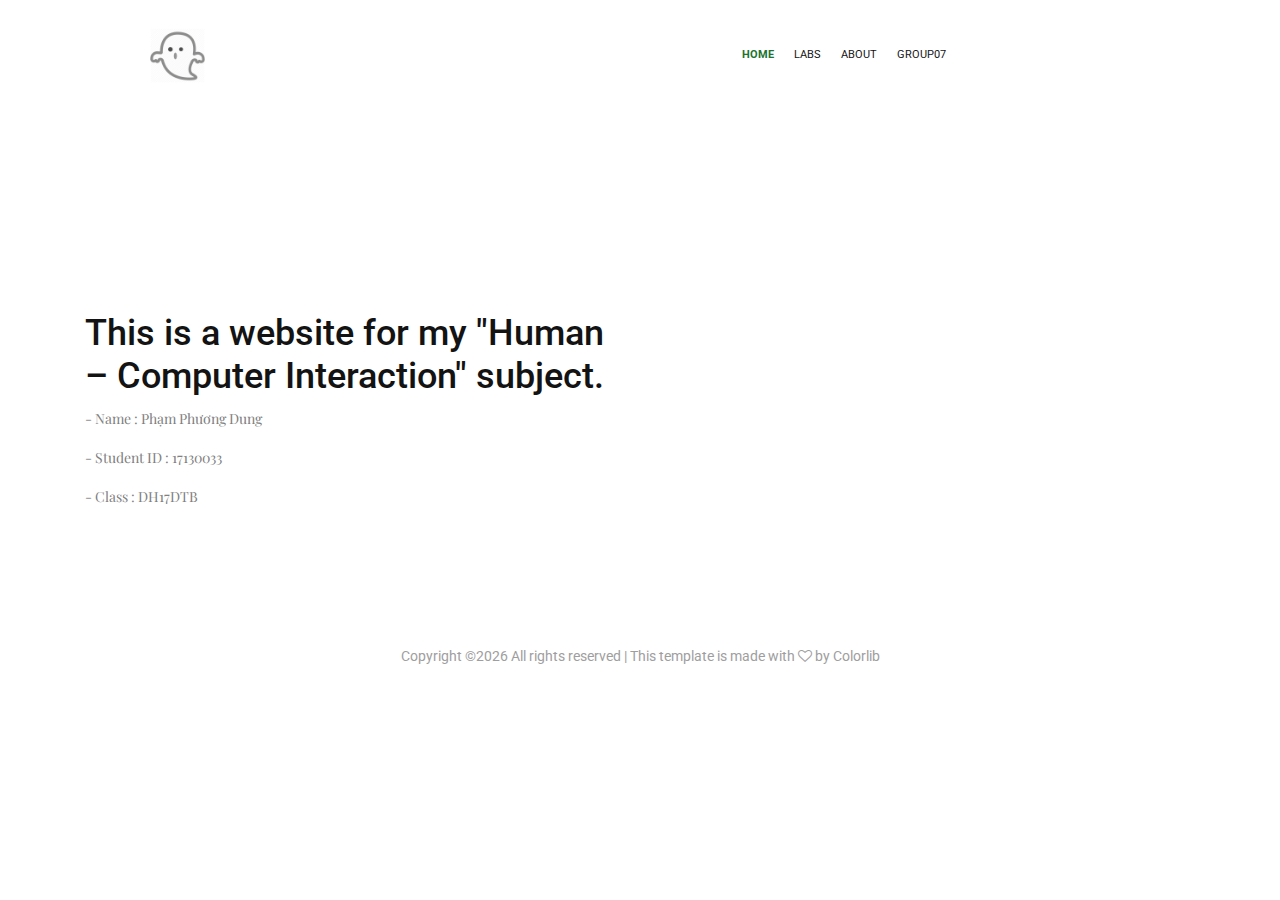
==== commit f24afeb6: "update2510" ====
--- a/index.html
+++ b/index.html
@@ -27,9 +27,9 @@
 </head>
 
 <body>
-<!--    &lt;!&ndash;[if lte IE 9]>-->
-<!--            <p class="browserupgrade">You are using an <strong>outdated</strong> browser. Please <a href="https://browsehappy.com/">upgrade your browser</a> to improve your experience and security.</p>-->
-<!--        <![endif]&ndash;&gt;-->
+    <!--[if lte IE 9]>
+            <p class="browserupgrade">You are using an <strong>outdated</strong> browser. Please <a href="https://browsehappy.com/">upgrade your browser</a> to improve your experience and security.</p>
+        <![endif]-->
 
     <!-- header-start -->
     <header>
@@ -57,6 +57,9 @@
                                     </ul>
                                 </nav>
                             </div>
+                        </div>
+                        <div class="col-12">
+                            <div class="mobile_menu d-block d-lg-none"></div>
                         </div>
                     </div>
                 </div>
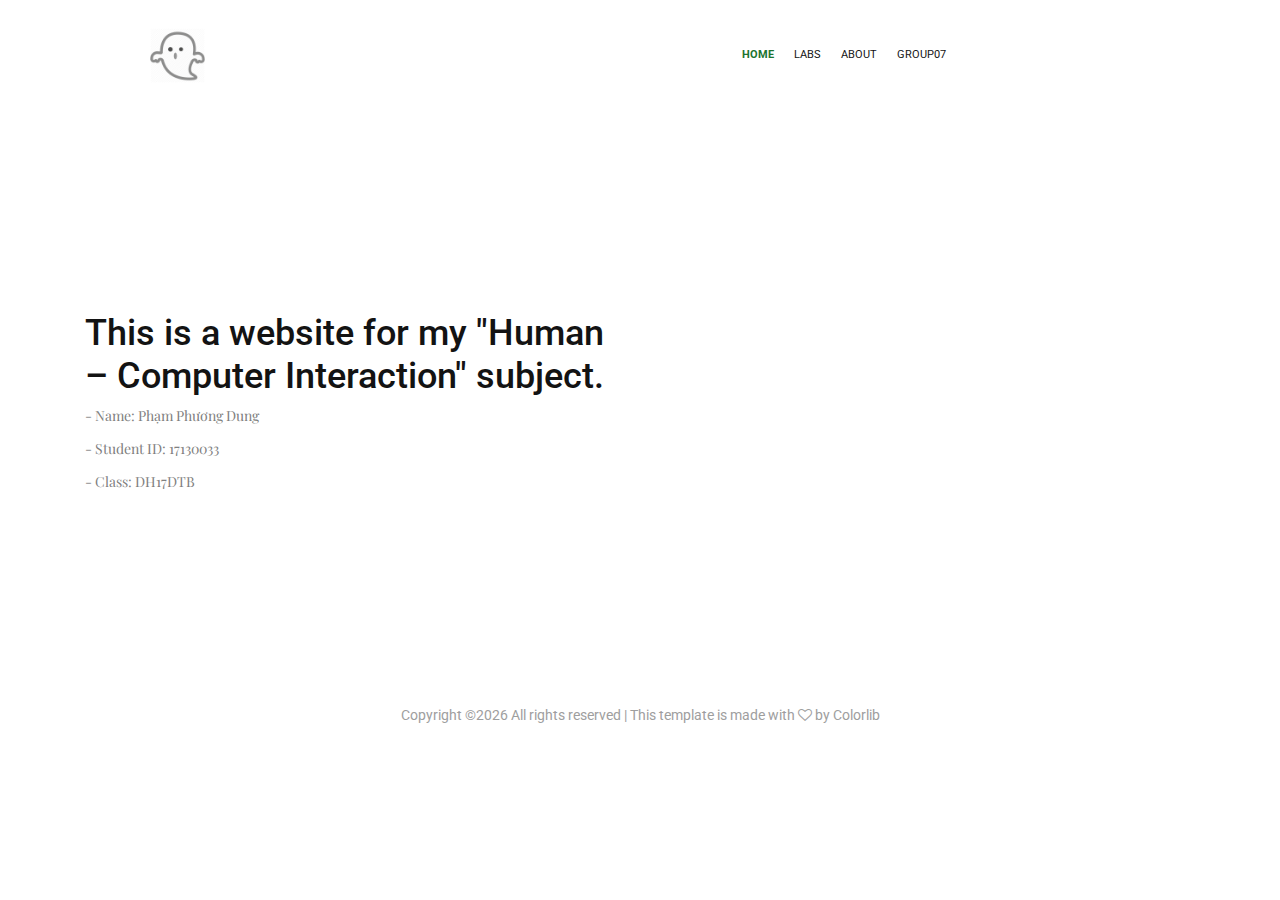
==== commit 9b8c4507: "update2910" ====
--- a/index.html
+++ b/index.html
@@ -4,12 +4,12 @@
 <head>
     <meta charset="utf-8">
     <meta http-equiv="x-ua-compatible" content="ie=edge">
-    <title>Ararat</title>
+    <title>Phạm Dung</title>
     <meta name="description" content="">
     <meta name="viewport" content="width=device-width, initial-scale=1">
 
     <!-- <link rel="manifest" href="site.webmanifest"> -->
-    <link rel="shortcut icon" type="image/x-icon" href="img/favicon.png">
+    <link rel="shortcut icon" type="image/x-icon" href="img/cute-ghost-icon-6.jpg">
     <!-- Place favicon.ico in the root directory -->
 
     <!-- CSS here -->
@@ -77,9 +77,9 @@
                     <div class="home-info">
                         <h1>This is a website for my "Human – Computer Interaction" subject.</h1>
                         <div id="head">
-                            <p> - Name : Phạm Phương Dung</p>
-                            <p> - Student ID : 17130033 </p>
-                            <p> - Class : DH17DTB</p>
+                            <p> - Name: Phạm Phương Dung</p>
+                            <p> - Student ID: 17130033 </p>
+                            <p> - Class: DH17DTB</p>
                         </div>
                     </div>
                 </div>
@@ -94,9 +94,9 @@
 <!--                <div class="home-info">-->
 <!--                    <h1>This is a website for my "Human – Computer Interaction" subject.</h1>-->
 <!--                    <div id="head">-->
-<!--                        <p> - Name : Phạm Phương Dung</p>-->
-<!--                        <p> - Student ID : 17130033 </p>-->
-<!--                        <p> - Class : DH17DTB</p>-->
+<!--                        <p> - Name: Phạm Phương Dung</p>-->
+<!--                        <p> - Student ID: 17130033 </p>-->
+<!--                        <p> - Class: DH17DTB</p>-->
 <!--                    </div>-->
 <!--                </div>-->
 <!--            </div>-->
@@ -458,7 +458,7 @@
 <!--                </div>-->
 <!--            </div>-->
 <!--        </div>-->
-        <div class="footer_copy_right" style="background: white; margin-top: 20px">
+        <div class="footer_copy_right" style="background: white; margin-top: 100px">
             <p><!-- Link back to Colorlib can't be removed. Template is licensed under CC BY 3.0. -->
 Copyright &copy;<script>document.write(new Date().getFullYear());</script> All rights reserved | This template is made with <i class="fa fa-heart-o" aria-hidden="true"></i> by <a href="https://colorlib.com" target="_blank">Colorlib</a>
 <!-- Link back to Colorlib can't be removed. Template is licensed under CC BY 3.0. --></p>
--- a/css/style.css
+++ b/css/style.css
@@ -124,11 +124,11 @@
     float: right;
 }
 
-#design #downall {
+#design1 #downall {
     height: 100px;
 }
 #design1 .downallfile {
-    margin-left: 300px;
+    margin-left: 400px;
     width: 250px;
     height: 50px;
 }
@@ -960,7 +960,7 @@
 }
 #design2 #fig2 {
     width: 850px;
-    height: 1800px;
+    height: 800px;
     margin-left: 50px;
 }
 #design2 #fg2 {
@@ -1017,7 +1017,16 @@
     height: 50px;
     float: right;
 }
-/*-----LABS3-----*/
+#design2 #downall2 {
+    height: 100px;
+}
+#design2 .downallfile2 {
+    margin-left: 400px;
+    width: 250px;
+    height: 50px;
+}
+
+/*-----LABS3_EX1-----*/
 #implement3_1 #head3_1 {
     color: #29C88D;
     font-size: 30px;
@@ -1025,16 +1034,14 @@
     margin-bottom: 10px;
     font-family: "Times New Roman";
 }
-#implement3_1 #con3_1 {
-    width: 950px;
-    height: 1330px;
+#implement3_1 #container3_1 {
+    width: 1060px;
+    height: 1820px;
     background: white;
     margin-left: 30px;
     border: 1px solid black;
 
 }
-/*-----Lab3-----*/
-
 #content3_1 {
     /*width: 420px;*/
     height: 60px;
@@ -1105,25 +1112,384 @@
 #content3_3 {
     margin-top: 20px;
 }
+#subject {
+    margin-top: 40px;
+    font-size: 20px;
+    font-weight: bold;
+}
 #content3_4 {
     height: 1000px;
-    margin-top: 20px;
-}
-#content3_4 #boxtin3 {
+    margin-top: 40px;
+}
+#content3_4 #boxleft3_1 {
     width: 60%;
     height: 900px;
     float: left;
+    margin-left: 10px;
 }
 #content3_4 .tin3_1{
-    width: 560px;
-    height: 300px;
+    width: 650px;
+    height: 230px;
 }
 #content3_4 .imgtin3_1{
     float: left;
 }
 #content3_4 .infotin3_1{
-    float: right;
+    margin-left: 5px;
+    width: 350px;
+    float: left;
 }
 #content3_4 .matter3_1 {
-    width: 300px;
-}
+    width: 350px;
+}
+a {
+    text-decoration: none;
+    list-style: none;
+}
+.title3_1 .h a{
+    color: hotpink;
+    font-weight: bold;
+    font-size: 15px;
+}
+.title3_1 .h a:hover {
+    color: #337ab7;
+    cursor: pointer;
+}
+.boxright3_1 {
+    width: 320px;
+    height: 570px;
+    border: solid black 1px;
+    float: right;
+
+    margin-right: 10px;
+}
+.title3_1_1 {
+    width: 274px;
+    height: 65px;
+    font-weight: bold;
+    font-size: 25px;
+    color: lightpink;
+    margin: auto;
+    /*text-align: center;*/
+    padding-top: 20px;
+    border-bottom: dashed black 1px;
+}
+.matter3_1_1 {
+    height: 80px;
+    width: 275px;
+    margin: auto;
+}
+.matter3_1_1 .h {
+    font-size: 18px;
+    text-align: center;
+    margin-top: 35px ;
+}
+.line {
+    width: 150px;
+    margin: auto;
+    margin-top: 20px;
+    border: pink solid 2px;
+    border-radius: 20px;
+}
+.matter3_1_1 .h a:hover {
+    color: hotpink;
+    cursor: pointer;
+}
+.title3_1_ .h a{
+    color: hotpink;
+    font-weight: bold;
+    font-size: 18px;
+}
+.title3_1_ .h a:hover {
+    color: #337ab7;
+    cursor: pointer;
+}
+.matter3_1_ {
+    width: 600px;
+}
+#design3_1 #fig3_1 {
+    width: 850px;
+    height: 800px;
+    margin-left: 50px;
+}
+#design3_1 #fg3_1 {
+    color: #29C88D;
+    font-size: 20px;
+    margin-top: 20px;
+    margin-bottom: 10px;
+    font-family: "Times New Roman";
+}
+
+#fig3_1 .imgfg3_1_1 {
+    float: left;
+}
+#fig3_1 .downfg3_1 {
+    margin-top: 250px;
+    width: 150px;
+    height: 50px;
+    float: right;
+}
+
+#design3_1 #vetay3_1 {
+    width: 850px;
+    height: 660px;
+    margin-left: 50px;
+}
+#design3_1 #vt3_1 {
+    color: #29C88D;
+    font-size: 20px;
+    margin-top: 20px;
+    margin-bottom: 10px;
+    font-family: "Times New Roman";
+}
+#vetay3_1 .imgvt3_1_1 {
+    float: left;
+}
+#vetay3_1 .downvt3_1_1 {
+    margin-top: 250px;
+    width: 150px;
+    height: 50px;
+    float: right;
+}
+#design3_1 #downall3_1 {
+    height: 100px;
+}
+#design3_1 .downallfile3_1 {
+    margin-left: 400px;
+    width: 250px;
+    height: 50px;
+}
+/*-----LAB3_EX2-----*/
+#implement3_2 #head3_2 {
+    color: #29C88D;
+    font-size: 30px;
+    margin-top: 20px;
+    margin-bottom: 10px;
+    font-family: "Times New Roman";
+}
+#implement3_2 #container3_2 {
+    width: 1060px;
+    height: 1000px;
+    background: white;
+    margin-left: 30px;
+    border: 1px solid black;
+
+}
+#content3_1_ {
+    /*width: 420px;*/
+    height: 60px;
+    background: lightpink;
+    margin-bottom: 20px;
+}
+#content3_1_ .text3_1 {
+    float: left;
+    height: 50px;
+    width: 250px;
+    font-size: 30px;
+    /*font-style: inherit;*/
+    font-family: Arial, Baskerville, monospace;
+    color: white;
+    padding-left: 30px;
+    margin-top: 10px;
+
+}
+#content3_1_ .contact3 {
+    float: right;
+    height: 50px;
+    width: 360px;
+    font-size: 15px;
+    font-family: Arial;
+    /*font-weight: lighter;*/
+    font-style: oblique;
+    /*padding-top: 13px;*/
+}
+#content3_1_ .contact3>p {
+    float: left;
+    color: white;
+    padding-top: 20px;
+}
+#content3_1_ .contact3 .fa-facebook-square {
+    float: left;
+    padding-left: 25px;
+    padding-top: 18px;
+
+}
+#content3_1_ .contact3 .đn {
+    float: left;
+    height: 35px;
+    margin-left: 25px;
+    margin-top: 12px;
+    border-style: none;
+    background: white;
+    border-radius: 4px;
+    color: pink;
+    font-size: 16px;
+    font-style: normal;
+    font-weight: bold;
+
+}
+
+#content3_1_ .contact3 .fa-instagram {
+    float: left;
+    padding-left: 25px;
+    padding-top: 5px;
+    padding-top: 18px;
+}#content3_2_ .find3 {
+     width: 600px;
+     height: 30px;
+     margin-left: 320px;
+
+ }
+#content3_2_ .find3 .text3_2 {
+    width: 100px;
+    height: 25px;
+    color: black;
+    font-weight: bold;
+    margin-top: 5px;
+
+}
+#content3_2_ .find3 #fi3 {
+    width: 400px;
+    height: 30px;
+    background: #EAEAEA;
+    padding-left: 5px;
+    border-style: none;
+}
+
+#content3_3_ {
+    margin-top: 20px;
+}
+#subject {
+    margin-top: 40px;
+    font-size: 20px;
+    font-weight: bold;
+}
+#content3_4_ {
+    height: 400px;
+    margin-top: 40px;
+}
+#content3_4_ #boxleft3_1_ {
+    height: 450px;
+    float: left;
+    margin-left: 60px;
+}
+#content3_4_ .tin3_2{
+    width: 330px;
+    height: 230px;
+    margin-top: 5px;
+    float: left;
+}
+#content3_4_ .imgtin3_2 {
+
+}
+#content3_4_ .infotin3_2{
+    width: 260px;
+}
+#content3_4_ .matter3_2 {
+    width: 260px;
+    margin-top: -5px;
+}
+#content3_5_ {
+    margin: auto;
+    width: 920px;
+    height: 200px;
+    border-radius: 8px;
+    border: 1px solid black;
+}
+#content3_5_ .txtcta {
+    float: left;
+    margin-left: 40px;
+    margin-top: 10px;
+}
+#content3_5_ .btncta {
+width: 300px;
+float: right;
+margin-right: 20px;
+    margin-top: -10px;
+}
+#content3_5_ .btncta .btn {
+background: #ff8ac5;
+color: white;
+width: 150px;
+height: 42px;
+margin-left: 50px;
+font-size: 15px;
+font-weight: bold;
+}
+.btncta .name {
+margin-bottom: 15px;
+width: 250px;
+}
+.btncta .email {
+margin-bottom: 15px;
+width: 250px;
+}
+a {
+
+text-decoration: none;
+list-style: none;
+}
+p {
+line-height: 20px;
+}
+.title3_2 .h a{
+color: hotpink;
+font-weight: bold;
+font-size: 15px;
+}
+.title3_2 .h a:hover {
+color: #337ab7;
+cursor: pointer;
+}
+#design3_2 #fig3_2 {
+width: 850px;
+height: 800px;
+margin-left: 50px;
+}
+#design3_2 #fg3_2 {
+color: #29C88D;
+font-size: 20px;
+margin-top: 20px;
+margin-bottom: 10px;
+font-family: "Times New Roman";
+}
+
+#fig3_2 .imgfg3_2_1 {
+float: left;
+}
+#fig3_2 .downfg3_2 {
+margin-top: 250px;
+width: 150px;
+height: 50px;
+float: right;
+}
+
+#design3_2 #vetay3_2 {
+width: 850px;
+height: 660px;
+margin-left: 50px;
+}
+#design3_2 #vt3_2 {
+color: #29C88D;
+font-size: 20px;
+margin-top: 20px;
+margin-bottom: 10px;
+font-family: "Times New Roman";
+}
+#vetay3_2 .imgvt3_2_1 {
+float: left;
+}
+#vetay3_2 .downvt3_2_1 {
+margin-top: 250px;
+width: 150px;
+height: 50px;
+float: right;
+}
+#design3_2 #downall3_2 {
+height: 100px;
+}
+#design3_2 .downallfile3_2 {
+margin-left: 400px;
+width: 250px;
+height: 50px;
+}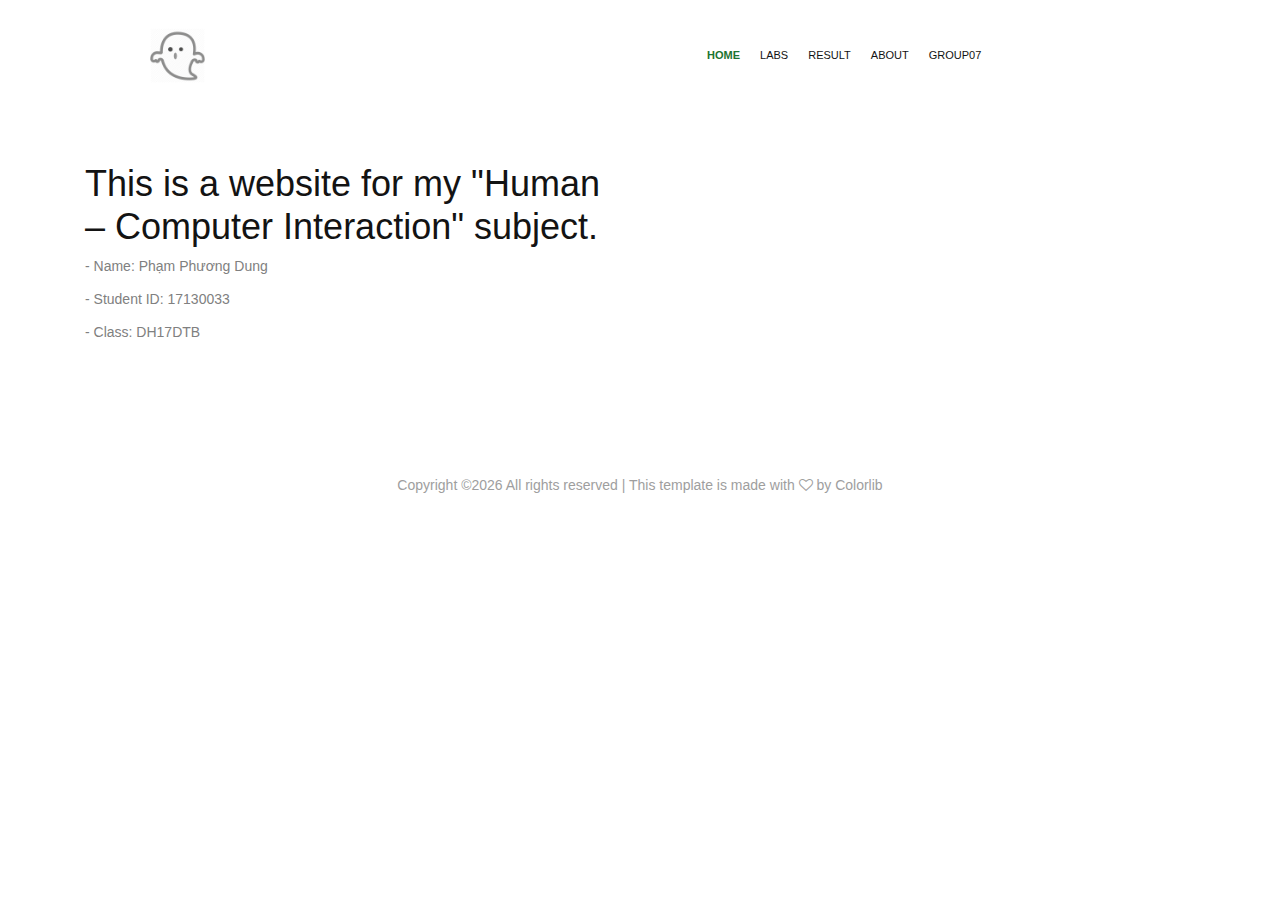
==== commit a2c6b920: "update1512" ====
--- a/index.html
+++ b/index.html
@@ -51,6 +51,7 @@
                                     <ul id="navigation">
                                         <li><a class="active" href="index.html" style="color: #1c7430; font-weight: bold">Home</a></li>
                                         <li><a href="labs.html">Labs</a></li>
+                                        <li><a href="result.html">Result</a></li>
                                         <li><a href="about.html">About</a></li>
                                         <li><a href="https://hci2019group07.tk/">Group07</a></li>
 
@@ -77,9 +78,9 @@
                     <div class="home-info">
                         <h1>This is a website for my "Human – Computer Interaction" subject.</h1>
                         <div id="head">
-                            <p> - Name: Phạm Phương Dung</p>
-                            <p> - Student ID: 17130033 </p>
-                            <p> - Class: DH17DTB</p>
+                            <p>- Name: Phạm Phương Dung</p>
+                            <p>- Student ID: 17130033 </p>
+                            <p>- Class: DH17DTB</p>
                         </div>
                     </div>
                 </div>
@@ -458,7 +459,7 @@
 <!--                </div>-->
 <!--            </div>-->
 <!--        </div>-->
-        <div class="footer_copy_right" style="background: white; margin-top: 100px">
+        <div class="footer_copy_right" style="background: white; margin-top: 100px; margin-bottom: 0px">
             <p><!-- Link back to Colorlib can't be removed. Template is licensed under CC BY 3.0. -->
 Copyright &copy;<script>document.write(new Date().getFullYear());</script> All rights reserved | This template is made with <i class="fa fa-heart-o" aria-hidden="true"></i> by <a href="https://colorlib.com" target="_blank">Colorlib</a>
 <!-- Link back to Colorlib can't be removed. Template is licensed under CC BY 3.0. --></p>
--- a/css/style.css
+++ b/css/style.css
@@ -1,11 +1,29 @@
-@import url("https://fonts.googleapis.com/css?family=Rubik:300,400,400i,500,500i,700,700i,900&display=swap");
-@import url("https://fonts.googleapis.com/css?family=Playfair+Display:400,400i,700,900|Roboto:300,300i,400,400i,500,700,700i&display=swap");
-.flex-center-start{display:-webkit-box;display:-ms-flexbox;display:flex;-webkit-box-align:center;-ms-flex-align:center;align-items:center;-webkit-box-pack:start;-ms-flex-pack:start;justify-content:start}body{font-family:'Playfair Display', serif;font-weight:normal;font-style:normal}.img{max-width:100%;-webkit-transition:.3s;-moz-transition:.3s;-o-transition:.3s;transition:.3s}a,.button{-webkit-transition:.3s;-moz-transition:.3s;-o-transition:.3s;transition:.3s}a:focus,.button:focus,button:focus{text-decoration:none;outline:none}a:focus{color:#fff;text-decoration:none}a:focus,a:hover,.portfolio-cat a:hover,.footer-menu li a:hover{text-decoration:none;color:#000}a,button{color:#131313;outline:medium none}h1,h2,h3,h4,h5{font-family:'Roboto', sans-serif;color:#131313}h1 a,h2 a,h3 a,h4 a,h5 a,h6 a{color:inherit}ul{margin:0px;padding:0px}li{list-style:none}p{font-size:14px;font-weight:300;line-height:26px;color:#808080;margin-bottom:13px;font-family:'Playfair Display', serif}label{color:#7e7e7e;cursor:pointer;font-size:14px;font-weight:400}*::-moz-selection{background:#444;color:#fff;text-shadow:none}::-moz-selection{background:#444;color:#fff;text-shadow:none}::selection{background:#444;color:#fff;text-shadow:none}*::-webkit-input-placeholder{color:#cccccc;font-size:14px;opacity:1}*:-ms-input-placeholder{color:#cccccc;font-size:14px;opacity:1}*::-ms-input-placeholder{color:#cccccc;font-size:14px;opacity:1}*::placeholder{color:#cccccc;font-size:14px;opacity:1}h3{font-size:24px}.mb-65{margin-bottom:67px}.black-bg{background:#020c26 !important}.white-bg{background:#ffffff}.gray-bg{background:#f5f5f5}.overlay{position:relative;z-index:0}.overlay::before{position:absolute;content:"";background-color:#020c26;top:0;left:0;width:100%;height:100%;z-index:-1;opacity:0.851}.overlay2{position:relative;z-index:0}.overlay2::before{position:absolute;content:"";background-color:#131313;top:0;left:0;width:100%;height:100%;z-index:-1;opacity:0.2}.section-padding{padding-top:120px;padding-bottom:120px}.pt-120{padding-top:120px}.owl-carousel .owl-nav div{background:transparent;height:54px;left:0px;line-height:54px;position:absolute;text-align:center;top:50%;-webkit-transform:translateY(-50%);-ms-transform:translateY(-50%);transform:translateY(-50%);-webkit-transition:all 0.3s ease 0s;-o-transition:all 0.3s ease 0s;transition:all 0.3s ease 0s;width:54px;font-size:25px;color:#fff;background-color:rgba(255,255,255,0.2);border-radius:50%}.owl-carousel .owl-nav div.owl-next{left:auto;right:0}.owl-carousel .owl-nav div.owl-next i{position:relative;right:-2px;top:-3px}.owl-carousel .owl-nav div.owl-prev i{position:relative;right:1px;top:-2px}.owl-carousel:hover .owl-nav div{opacity:1;visibility:visible}.owl-carousel:hover .owl-nav div:hover{color:#fff}.seperator{display:inline-block;width:90px;height:2px;background:#131313;margin-top:30px;margin-bottom:36px}@media (max-width: 767px){.seperator{margin-top:15px;margin-bottom:20px}}@media (min-width: 768px) and (max-width: 991px){.seperator{margin-top:15px;margin-bottom:10px}}.mb-95{margin-bottom:95px}@media (max-width: 767px){.mb-95{margin-bottom:30px}}.mb-80{margin-bottom:80px}@media (max-width: 767px){.mb-80{margin-bottom:30px}}.mb-60{margin-bottom:60px}@media (max-width: 767px){.mb-60{margin-bottom:30px}}.mb-20{margin-bottom:20px}.boxed-btn{background:#fff;color:#131313;display:inline-block;padding:18px 44px;font-family:"Roboto",sans-serif;font-size:14px;font-weight:400;border:0;border:1px solid #131313;letter-spacing:3px;text-align:center;color:#131313 !important;text-transform:uppercase}.boxed-btn:hover{background:#131313;color:#fff !important;border:1px solid #131313}.boxed-btn:focus{outline:none}.boxed-btn.large-width{width:220px}.boxed-btn2{background:transparent;color:#fff;display:inline-block;padding:18px 24px;font-family:"Roboto",sans-serif;font-size:14px;font-weight:400;border:0;border:1px solid #fff;letter-spacing:2px;text-transform:uppercase}.boxed-btn2:hover{background:#fff;color:#131313 !important}.boxed-btn2:focus{outline:none}.section_title .sub_heading{color:#c9c9c9;display:block;font-size:14px;text-transform:uppercase;font-weight:500;font-family:"Roboto",sans-serif;letter-spacing:3px;margin-bottom:22px}@media (min-width: 768px) and (max-width: 991px){.section_title .sub_heading{margin-bottom:10px}}.section_title .sub_heading2{color:#808080;display:block;font-size:14px;text-transform:uppercase;font-weight:400;font-family:"Roboto",sans-serif;letter-spacing:3px;margin-bottom:22px}@media (max-width: 767px){.section_title .sub_heading2{margin-bottom:5px}}.section_title h3{font-size:46px;font-weight:500;line-height:58px;margin-bottom:0}@media (max-width: 767px){.section_title h3{font-size:30px;line-height:36px}}@media (min-width: 768px) and (max-width: 991px){.section_title h3{font-size:25px;font-weight:500;line-height:30px;margin-bottom:0}}.section_title.padding-right{padding-right:76px}@media (max-width: 767px){.section_title.padding-right{padding-right:0}}@media (min-width: 768px) and (max-width: 991px){.section_title.padding-right{padding-right:0}}@media (min-width: 992px) and (max-width: 1200px){.section_title.padding-right{padding-right:0}}@media (max-width: 767px){.mobile_menu{position:absolute;right:0px;width:100%;z-index:9}}.slicknav_menu .slicknav_nav{background:#fff;float:right;margin-top:0;padding:0;width:95%;padding:0;border-radius:0px;margin-top:5px;position:absolute;left:0;right:0;margin:auto;top:0px}.slicknav_menu .slicknav_nav a:hover{background:transparent;color:#ff5e13}.slicknav_menu .slicknav_nav a.active{color:#ff5e13}@media (max-width: 767px){.slicknav_menu .slicknav_nav a i{display:none}}@media (min-width: 768px) and (max-width: 991px){.slicknav_menu .slicknav_nav a i{display:none}}.slicknav_menu .slicknav_nav .slicknav_btn{background-color:transparent;cursor:pointer;margin-bottom:10px;margin-top:-40px;position:relative;z-index:99;border:1px solid #ddd;top:3px;right:5px;top:-32px}.slicknav_menu .slicknav_nav .slicknav_btn .slicknav_icon{margin-right:6px;margin-top:3px;position:relative;padding-bottom:3px;top:-11px;right:-5px}@media (max-width: 767px){.slicknav_menu{margin-right:12px}}.slicknav_nav .slicknav_arrow{float:right;font-size:22px;position:relative;top:-9px}.slicknav_btn{background-color:transparent;cursor:pointer;margin-bottom:10px;position:relative;z-index:99;border:none;border-radius:3px;top:5px;padding:5px;right:5px;margin-top:-5px;top:-31px}.slicknav_btn{background-color:transparent;cursor:pointer;margin-bottom:10px;position:relative;z-index:99;border:none;border-radius:3px;top:5px;padding:5px;right:0;margin-top:-5px;top:-31px}.header-area .main-header-area{padding:0 150px}@media (max-width: 767px){.header-area .main-header-area{padding:10px 0}}@media (min-width: 768px) and (max-width: 991px){.header-area .main-header-area{padding:10px 0}}@media (min-width: 992px) and (max-width: 1200px){.header-area .main-header-area{padding:0 50px}}@media (max-width: 767px){.header-area .main-header-area .logo-img{padding-left:20px}}@media (min-width: 768px) and (max-width: 991px){.header-area .main-header-area .logo-img{padding-left:20px}}.header-area .main-header-area .main-menu{text-align:center;padding:12px 0}.header-area .main-header-area .main-menu ul li{display:inline-block;position:relative}.header-area .main-header-area .main-menu ul li a{color:#131313;font-size:15px;text-transform:capitalize;font-weight:400;display:inline-block;padding:35px 23px 35px 23px;font-family:"Roboto",sans-serif;position:relative;text-transform:uppercase}@media (min-width: 992px) and (max-width: 1200px){.header-area .main-header-area .main-menu ul li a{padding:35px 8px 35px 8px;font-size:11px}}@media (min-width: 1200px) and (max-width: 1500px){.header-area .main-header-area .main-menu ul li a{padding:35px 8px 35px 8px;font-size:11px}}.header-area .main-header-area .main-menu ul li a i{font-size:9px}@media (max-width: 767px){.header-area .main-header-area .main-menu ul li a i{display:none !important}}@media (min-width: 768px) and (max-width: 991px){.header-area .main-header-area .main-menu ul li a i{display:none !important}}.header-area .main-header-area .main-menu ul li a:hover{color:#808080}.header-area .main-header-area .main-menu ul li .submenu{position:absolute;left:0;top:140%;background:#fff;width:200px;z-index:2;box-shadow:0 0 10px rgba(0,0,0,0.02);opacity:0;visibility:hidden;text-align:left;-webkit-transition:.6s;-moz-transition:.6s;-o-transition:.6s;transition:.6s}.header-area .main-header-area .main-menu ul li .submenu li{display:block}.header-area .main-header-area .main-menu ul li .submenu li a{padding:10px 15px;position:inherit;-webkit-transition:.3s;-moz-transition:.3s;-o-transition:.3s;transition:.3s;display:block}.header-area .main-header-area .main-menu ul li .submenu li a::before{display:none}.header-area .main-header-area .main-menu ul li .submenu li:hover a{color:#808080}.header-area .main-header-area .main-menu ul li:hover>.submenu{opacity:1;visibility:visible;top:100%}.header-area .main-header-area .main-menu ul li:hover>a::before{opacity:1;transform:scaleX(1)}.header-area .main-header-area.sticky{box-shadow:0px 3px 16px 0px rgba(0,0,0,0.1);position:fixed;width:100%;top:-70px;left:0;right:0;z-index:99;transform:translateY(70px);transition:transform 500ms ease, background 500ms ease;-webkit-transition:transform 500ms ease, background 500ms ease;box-shadow:0px 3px 16px 0px rgba(0,0,0,0.1);padding:0 150px}@media (max-width: 767px){.header-area .main-header-area.sticky{padding:10px 0}}@media (min-width: 768px) and (max-width: 991px){.header-area .main-header-area.sticky{padding:10px 0}}@media (min-width: 992px) and (max-width: 1200px){.header-area .main-header-area.sticky{padding:0 50px}}@media (min-width: 1200px) and (max-width: 1500px){.header-area .main-header-area.sticky{padding:0 50px}}.header-area .main-header-area.sticky .main-menu{padding:0}.header-area .get_in_tauch{text-align:right}.header-area .get_in_tauch a{width:180px;padding:18px}.slider_bg_1{background-image:url(../img/banner/1.png)}.slider_area .single_slider{height:800px;background-size:cover;background-position:center  center;background-repeat:no-repeat}@media (max-width: 767px){.slider_area .single_slider{height:500px}}@media (min-width: 768px) and (max-width: 991px){.slider_area .single_slider{height:600px}}@media (min-width: 992px) and (max-width: 1200px){.slider_area .single_slider{height:700px}}.slider_area .single_slider .slider_text h3{color:#ffffff;font-weight:700;font-family:"Roboto",sans-serif;font-size:60px;text-transform:uppercase;letter-spacing:15px}@media (max-width: 767px){.slider_area .single_slider .slider_text h3{font-size:30px;letter-spacing:3px}}@media (min-width: 768px) and (max-width: 991px){.slider_area .single_slider .slider_text h3{font-size:30px;letter-spacing:3px}}@media (min-width: 992px) and (max-width: 1200px){.slider_area .single_slider .slider_text h3{font-size:35px;letter-spacing:3px}}.slider_area .single_slider .slider_text p{font-size:20px;font-weight:400;color:#ffffff;margin-bottom:55px;margin-top:15px}@media (min-width: 992px) and (max-width: 1200px){.slider_area .single_slider .slider_text p{font-size:16px}}.slider_area .single_slider .slider_text a{width:240px}.about_area{padding-top:200px;padding-bottom:100px}.about_area.extra_padding{padding-top:100px;padding-bottom:200px}@media (max-width: 767px){.about_area.extra_padding{padding-top:30px;padding-bottom:30px}}@media (min-width: 768px) and (max-width: 991px){.about_area.extra_padding{padding-top:100px;padding-bottom:100px}}@media (max-width: 767px){.about_area{padding-top:30px;padding-bottom:30px}}@media (min-width: 768px) and (max-width: 991px){.about_area{padding-top:100px;padding-bottom:100px}}.about_area .about_thumb{position:relative;z-index:2}.about_area .about_thumb img{width:100%}.about_area .about_thumb .exprience{position:absolute;top:50%;-webkit-transform:translate(-50%, -50%);-ms-transform:translate(-50%, -50%);transform:translate(-50%, -50%);display:inline-block;padding:40px 45px;background:#fff;text-align:center;left:50%}.about_area .about_thumb .exprience h1{color:#131313;font-weight:700;font-size:80px;margin-bottom:2px}@media (max-width: 767px){.about_area .about_thumb .exprience h1{font-size:30px}}.about_area .about_thumb .exprience span{font-family:"Roboto",sans-serif;font-weight:400;font-size:14px;text-transform:uppercase;color:#808080}@media (max-width: 767px){.about_area .about_info{margin-top:30px}}.about_area .about_info .about_list{margin-bottom:50px;margin-top:34px}.about_area .about_info .about_list li{font-weight:400;font-size:16px;line-height:28px;color:#808080;position:relative;padding-left:35px;margin-bottom:6px}@media (max-width: 767px){.about_area .about_info .about_list li{font-size:14px}}.about_area .about_info .about_list li::before{content:"";background:#02c856;width:15px;height:15px;border-radius:50%;position:absolute;left:0;top:0;top:50%;transform:translateY(-50%)}.about_area .about_info p{font-size:16px;font-weight:400;line-height:28px;color:#808080}.about_area .about_info a{text-align:center}.dream_service{padding-top:100px;padding-bottom:100px}.dream_service.extra_padding2{padding-top:200px;padding-bottom:100px}@media (max-width: 767px){.dream_service.extra_padding2{padding-top:30px;padding-bottom:0px}}@media (min-width: 768px) and (max-width: 991px){.dream_service.extra_padding2{padding-top:100px;padding-bottom:100px}}@media (max-width: 767px){.dream_service{padding-top:30px;padding-bottom:0px}}.dream_service .single_dream{padding:0 20px}@media (max-width: 767px){.dream_service .single_dream{margin-bottom:30px}}@media (min-width: 768px) and (max-width: 991px){.dream_service .single_dream{padding:0 10px}}@media (min-width: 768px) and (max-width: 991px){.dream_service .single_dream .thumb img{width:100%}}.dream_service .single_dream h3{color:#131313;font-size:26px;font-weight:500;margin-top:44px;margin-bottom:20px}.dream_service .single_dream p{margin-bottom:0;line-height:28px;font-weight:400;color:#808080}.youtube_bg{background-image:url(../img/video/youtube_bg.png)}.youtube_video_area .youtube_video{height:580px;display:-webkit-box;display:-moz-box;display:-ms-flexbox;display:-webkit-flex;display:flex;-webkit-align-items:center;-moz-align-items:center;-ms-align-items:center;align-items:center;-webkit-justify-content:center;-moz-justify-content:center;-ms-justify-content:center;justify-content:center;-ms-flex-pack:center}@media (max-width: 767px){.youtube_video_area .youtube_video{height:400px}}.youtube_video_area .youtube_video .youtube_play_btn a{background:#d7143a;color:#fff;height:63px;display:inline-block;line-height:63px;width:90px;text-align:center;font-size:28px;border-radius:15px}.youtube_video_area .youtube_video .youtube_play_btn a i{position:relative;top:-2px}.lastest_project{padding-top:100px;padding-bottom:120px}@media (max-width: 767px){.lastest_project{padding-top:30px;padding-bottom:30px}}.lastest_project .section_title p{font-size:16px;line-height:28px;color:#808080;margin-bottom:45px}.lastest_project .section_title h4{color:#131313;font-size:30px;font-weight:400;line-height:30px;margin-bottom:23px}@media (max-width: 767px){.lastest_project .section_title h4{margin-bottom:7px;font-size:20px}}@media (max-width: 767px){.lastest_project .single_project_thumb{margin:30px 0}}.lastest_project .single_project_thumb img{width:100%}.testimonial_bg{background-image:url(../img/banner/testmonial-bg.png)}.testmonial_area{padding:150px 150px;background-position:center;background-size:cover;background-repeat:no-repeat}@media (max-width: 767px){.testmonial_area{padding:100px 0}}.testmonial_area .testmonial_info .author img{width:auto;margin:auto}.testmonial_area .testmonial_info p{font-size:22px;font-weight:400;color:#fff;line-height:36px;margin-top:57px;margin-bottom:52px}@media (max-width: 767px){.testmonial_area .testmonial_info p{font-size:15px;margin-bottom:30px;margin-top:20px;line-height:26px}}@media (min-width: 768px) and (max-width: 991px){.testmonial_area .testmonial_info p{font-size:15px;margin-bottom:30px;margin-top:20px;line-height:26px}}@media (min-width: 992px) and (max-width: 1200px){.testmonial_area .testmonial_info p{font-size:15px}}@media (max-width: 767px){.testmonial_area .testmonial_info p br{display:none}}@media (min-width: 768px) and (max-width: 991px){.testmonial_area .testmonial_info p br{display:none}}@media (min-width: 992px) and (max-width: 1200px){.testmonial_area .testmonial_info p br{display:none}}.testmonial_area .testmonial_info .author_name h4{color:#ffffff;font-size:16px}.testmonial_area .testmonial_info .author_name span{color:#fff;font-size:14px;font-family:"Playfair Display",serif}.messege_area{padding-top:200px;padding-bottom:200px}@media (max-width: 767px){.messege_area{padding-top:30px;padding-bottom:30px}}@media (min-width: 768px) and (max-width: 991px){.messege_area{padding-top:100px;padding-bottom:100px}}@media (max-width: 767px){.messege_area .messege_thumb{margin-bottom:30px}}.messege_area .messege_thumb img{width:100%}.messege_area .messege input{width:100%;height:60px;border:1px solid #c9c9c9;padding-left:25px;font-size:16px;margin-bottom:30px}.messege_area .messege input::placeholder{font-size:16px;font-weight:400}.messege_area .messege textarea{width:100%;height:120px;border:1px solid #c9c9c9;padding-left:25px;font-size:16px;margin-bottom:30px;padding-top:25px}.messege_area .messege textarea::placeholder{font-size:16px;font-weight:400}.messege_area .messege button{cursor:pointer}.footer_bg{background-image:url(../img/banner/footer.png)}.footer .footer_top{padding:150px 150px}@media (max-width: 767px){.footer .footer_top{padding:60px 20px}}@media (min-width: 768px) and (max-width: 991px){.footer .footer_top{padding:100px 20px}}@media (min-width: 992px) and (max-width: 1200px){.footer .footer_top{padding:100px 50px}}.footer .footer_top .footer_widget .social_links{margin-top:45px}@media (max-width: 767px){.footer .footer_top .footer_widget .social_links{margin-top:20px}}@media (min-width: 768px) and (max-width: 991px){.footer .footer_top .footer_widget .social_links{margin-top:20px}}.footer .footer_top .footer_widget .social_links li{display:inline-block}.footer .footer_top .footer_widget .social_links li a{width:50px;height:50px;background:rgba(255,255,255,0.1);font-size:15px;color:#fff;display:inline-block;text-align:center;line-height:50px;border-radius:50%;margin-right:9px}@media (max-width: 767px){.footer .footer_top .footer_widget .social_links li a{width:30px;height:30px;line-height:30px;font-display:11px}}.footer .footer_top .footer_widget .social_links li a:hover{background:rgba(255,255,255,0.3)}.footer .footer_top .footer_widget .footer_heading{font-size:16px;color:#fff;font-weight:400;font-family:"Roboto",sans-serif;margin-bottom:29px}@media (max-width: 767px){.footer .footer_top .footer_widget .footer_heading{margin-bottom:15px;margin-top:25px}}.footer .footer_top .footer_widget .quick_links li a{font-size:15px;font-weight:400;color:#9e9e9e;line-height:42px;font-family:"Roboto",sans-serif}.footer .footer_top .footer_widget .quick_links li a:hover{color:#fff}.footer .footer_top .footer_header{border-bottom:1px solid #494a4b;padding-bottom:60px;margin-bottom:100px}@media (max-width: 767px){.footer .footer_top .footer_header{display:block !important;margin-bottom:30px;padding-bottom:30px}}@media (min-width: 768px) and (max-width: 991px){.footer .footer_top .footer_header{display:block !important;margin-bottom:30px;padding-bottom:30px}}@media (min-width: 992px) and (max-width: 1200px){.footer .footer_top .footer_header{margin-bottom:50px;padding-bottom:50px}}@media (max-width: 767px){.footer .footer_top .footer_header .footer_header_left{margin-bottom:15px;margin-top:15px}}@media (min-width: 768px) and (max-width: 991px){.footer .footer_top .footer_header .footer_header_left{margin-bottom:15px;margin-top:-7px}}.footer .footer_top .footer_header h3{font-size:36px;font-weight:500;color:#ffffff;margin-bottom:21px}@media (max-width: 767px){.footer .footer_top .footer_header h3{font-size:20px}}@media (min-width: 1200px) and (max-width: 1500px){.footer .footer_top .footer_header h3{font-size:30px}}@media (min-width: 768px) and (max-width: 991px){.footer .footer_top .footer_header h3{font-size:25px}}.footer .footer_top .footer_header p{font-size:16px;color:#a3a3a3;margin-bottom:0}.footer .footer_copy_right{text-align:center;padding-bottom:60px}.footer .footer_copy_right p{margin-bottom:0;font-size:14px;color:#9e9e9e;font-weight:400;font-family:"Roboto",sans-serif}.footer .footer_copy_right p a{color:#9e9e9e}.footer .footer_copy_right p a:hover{color:#fff}.footer .boxed-btn2{width:220px;text-align:center}.bradcam_bg{background-image:url(../img/banner/breadcam_bg.png)}.breadcam_area{padding:170px 0;text-align:center;background-repeat:no-repeat;background-size:cover}.breadcam_area .bradcam_text h3{font-size:60px;color:#fff;font-weight:700;text-transform:uppercase;letter-spacing:10px}@media (max-width: 767px){.breadcam_area .bradcam_text h3{font-size:30px}}@media (min-width: 768px) and (max-width: 991px){.breadcam_area .bradcam_text h3{font-size:35px}}.team_area{padding-top:196px;padding-bottom:166px}@media (max-width: 767px){.team_area{padding-top:40px;padding-bottom:10px}}@media (min-width: 768px) and (max-width: 991px){.team_area{padding-top:100px;padding-bottom:70px}}.team_area span{font-size:14px}.team_area .single_team{margin-bottom:30px}.team_area .single_team .thumb{position:relative;width:200px;height:200px;background-size:cover;background-position:center;border-radius:50%;margin:auto;z-index:9;overflow:hidden}.team_area .single_team .thumb .author_links{position:absolute;left:0;right:0;margin:auto;bottom:36px;-webkit-transform:scaleX(0);-moz-transform:scaleX(0);-ms-transform:scaleX(0);transform:scaleX(0);transition:.3s}.team_area .single_team .thumb .author_links ul li{display:inline-block}.team_area .single_team .thumb .author_links ul li a{font-size:15px;color:#d5ccc7;margin:0 12px}.team_area .single_team .thumb .author_links ul li a:hover{color:#fff}.team_area .single_team .thumb::before{position:absolute;content:'';background:#000;width:100%;height:100%;left:0;border-radius:50%;opacity:.5;-webkit-transform:translateY(100px);-moz-transform:translateY(100px);-ms-transform:translateY(100px);transform:translateY(100px);opacity:0;-webkit-transition:.5s;-moz-transition:.5s;-o-transition:.5s;transition:.5s}.team_area .single_team h3{font-size:26px;color:#131313;font-weight:500;margin-top:45px;margin-bottom:17px}.team_area .single_team p{color:#808080;font-weight:400;font-size:16px}.team_area .single_team:hover .author_links{-webkit-transform:scaleX(1);-moz-transform:scaleX(1);-ms-transform:scaleX(1);transform:scaleX(1)}.team_area .single_team:hover .thumb::before{-webkit-transform:translateY(0px);-moz-transform:translateY(0px);-ms-transform:translateY(0px);transform:translateY(0px);opacity:.5}.team_1{background-image:url(../img/team/team1.png)}.team_2{background-image:url(../img/team/team2.png)}.team_3{background-image:url(../img/team/team3.png)}.project_details{padding:200px 0}@media (max-width: 767px){.project_details{padding:30px 0}}@media (min-width: 768px) and (max-width: 991px){.project_details{padding:100px 0}}@media (min-width: 992px) and (max-width: 1200px){.project_details{padding:100px 0}}.project_details .project_details_left{padding-right:72px}@media (max-width: 767px){.project_details .project_details_left{padding-right:0}}@media (min-width: 768px) and (max-width: 991px){.project_details .project_details_left{padding-right:0}}@media (min-width: 992px) and (max-width: 1200px){.project_details .project_details_left{padding-right:0}}.project_details .project_details_left .single_details{margin-bottom:66px}.project_details .project_details_left .single_details h3{color:#131313;font-size:36px;line-height:46px;font-weight:500;margin-bottom:33px}@media (max-width: 767px){.project_details .project_details_left .single_details h3{font-size:24px;line-height:30px;margin-bottom:10px}}@media (max-width: 767px){.project_details .project_details_left .single_details h3 br{display:none}}.project_details .project_details_left .single_details p{color:#808080;font-size:16px;line-height:28px;font-weight:400;margin-bottom:21px}.project_details .projects_details_info .details_thumb{margin-bottom:70px}.project_details .projects_details_info .details_thumb img{width:100%}@media (max-width: 767px){.project_details .projects_details_info .details_thumb{margin-bottom:20px}}.project_details .projects_details_info .details_info h3{color:#131313;font-size:36px;line-height:46px;font-weight:500;margin-bottom:42px}.project_details .projects_details_info .details_info .details_info_list{border:1px solid #e7e7e7;padding:60px 50px}@media (max-width: 767px){.project_details .projects_details_info .details_info .details_info_list{padding:30px 20px}}.project_details .projects_details_info .details_info .details_info_list .single_details_info{border-bottom:1px solid #e7e7e7;padding:16px 0}.project_details .projects_details_info .details_info .details_info_list .single_details_info .left_info{font-size:16px;font-weight:400;color:#131313;font-family:"Roboto",sans-serif;text-transform:capitalize}.project_details .projects_details_info .details_info .details_info_list .single_details_info .right_info{font-size:15px;font-weight:400;color:#808080;font-family:"Roboto",sans-serif;text-transform:capitalize}.project_details .projects_details_info .details_info .details_info_list .single_details_info .right_info a{font-size:15px;font-weight:400;color:#808080;font-family:"Roboto",sans-serif;text-transform:capitalize}.project_details .projects_details_info .details_info .details_info_list .single_details_info .right_info.star{color:#ffb400}.project_details .projects_details_info .details_info .details_info_list .single_details_info:last-child{border:0}.project_details .project_share{margin-top:40px;padding:42px 50px;border:1px solid #e7e7e7}@media (max-width: 767px){.project_details .project_share{padding:30px 10px}}.project_details .project_share .left_info{font-size:16px;font-weight:400;color:#131313;font-family:"Roboto",sans-serif;text-transform:capitalize}.project_details .project_share .right_info{font-size:15px;font-weight:400;color:#808080;font-family:"Roboto",sans-serif;text-transform:capitalize}.project_details .project_share .right_info a{width:36px;height:36px;line-height:36px;font-size:13px;border-radius:50%;border:1px solid #efefef;display:inline-block;text-align:center;margin-left:6px;color:#233d63}@media (max-width: 767px){.project_details .project_share .right_info a{width:30px;height:30px;margin-left:2px;line-height:30px}}.project_details .project_share .right_info a:hover{color:#fff;background:#131313;border:1px solid transparent}.details_bg_1{background-image:url(../img/banner/details_banner.png)}.details_slider_area .single_details{height:800px;background-size:cover;background-position:center center}@media (max-width: 767px){.details_slider_area .single_details{height:400px}}@media (min-width: 768px) and (max-width: 991px){.details_slider_area .single_details{height:400px}}@media (min-width: 992px) and (max-width: 1200px){.details_slider_area .single_details{height:600px}}.details_slider_area .owl-carousel .owl-nav div{background:transparent;height:54px;left:150px;line-height:54px;position:absolute;text-align:center;top:50%;-webkit-transform:translateY(-50%);-ms-transform:translateY(-50%);transform:translateY(-50%);-webkit-transition:all 0.3s ease 0s;-o-transition:all 0.3s ease 0s;transition:all 0.3s ease 0s;width:54px;font-size:15px;color:#fff;background-color:rgba(0,0,0,0.2);border-radius:50%}.details_slider_area .owl-carousel .owl-nav div.owl-next{left:auto;right:150px}.details_slider_area .owl-carousel .owl-nav div.owl-next{left:auto;right:150px}.details_slider_area .owl-carousel .owl-nav div.owl-next i{position:relative;right:0px;top:0px}.details_slider_area .owl-carousel .owl-nav div.owl-prev i{position:relative;right:0px;top:0px}.Ellipse_3{border-radius:50%;background-color:#000;opacity:0.2;position:absolute;left:150px;top:493px;width:54px;height:54px;z-index:195}.dropdown .dropdown-menu{-webkit-transition:all 0.3s;-moz-transition:all 0.3s;-ms-transition:all 0.3s;-o-transition:all 0.3s;transition:all 0.3s}.contact-info{margin-bottom:25px}.contact-info__icon{margin-right:20px}.contact-info__icon i,.contact-info__icon span{color:#8f9195;font-size:27px}.contact-info .media-body h3{font-size:16px;margin-bottom:0;font-size:16px;color:#2a2a2a}.contact-info .media-body h3 a:hover{color:#ff5e13}.contact-info .media-body p{color:#8a8a8a}.contact-title{font-size:27px;font-weight:600;margin-bottom:20px}.form-contact label{font-size:14px}.form-contact .form-group{margin-bottom:30px}.form-contact .form-control{border:1px solid #e5e6e9;border-radius:0px;height:48px;padding-left:18px;font-size:13px;background:transparent}.form-contact .form-control:focus{outline:0;box-shadow:none}.form-contact .form-control::placeholder{font-weight:300;color:#999999}.form-contact textarea{border-radius:0px;height:100% !important}.modal-message .modal-dialog{position:absolute;top:36%;left:50%;transform:translateX(-50%) translateY(-50%) !important;margin:0px;max-width:500px;width:100%}.modal-message .modal-dialog .modal-content .modal-header{text-align:center;display:block;border-bottom:none;padding-top:50px;padding-bottom:50px}.modal-message .modal-dialog .modal-content .modal-header .close{position:absolute;right:-15px;top:-15px;padding:0px;color:#fff;opacity:1;cursor:pointer}.modal-message .modal-dialog .modal-content .modal-header h2{display:block;text-align:center;padding-bottom:10px}.modal-message .modal-dialog .modal-content .modal-header p{display:block}.contact-section{padding:130px 0 100px}@media (max-width: 991px){.contact-section{padding:70px 0 40px}}@media only screen and (min-width: 992px) and (max-width: 1200px){.contact-section{padding:80px 0 50px}}.contact-section .btn_2{background-color:#191d34;padding:18px 60px;border-radius:50px;margin-top:0}.contact-section .btn_2:hover{background-color:#ff5e13}.sample-text-area{background:#fff;padding:100px 0 70px 0}.text-heading{margin-bottom:30px;font-size:24px}b,sup,sub,u,del{color:#ff5e13}h1{font-size:36px}h2{font-size:30px}h3{font-size:24px}h4{font-size:18px}h5{font-size:16px}h6{font-size:14px}h1,h2,h3,h4,h5,h6{line-height:1.2em}.typography h1,.typography h2,.typography h3,.typography h4,.typography h5,.typography h6{color:#828bb2}.button-area{background:#fff}.button-area .border-top-generic{padding:70px 15px;border-top:1px dotted #eee}.button-group-area .genric-btn{margin-right:10px;margin-top:10px}.button-group-area .genric-btn:last-child{margin-right:0}.genric-btn{display:inline-block;outline:none;line-height:40px;padding:0 30px;font-size:.8em;text-align:center;text-decoration:none;font-weight:500;cursor:pointer;-webkit-transition:all 0.3s ease 0s;-moz-transition:all 0.3s ease 0s;-o-transition:all 0.3s ease 0s;transition:all 0.3s ease 0s}.genric-btn:focus{outline:none}.genric-btn.e-large{padding:0 40px;line-height:50px}.genric-btn.large{line-height:45px}.genric-btn.medium{line-height:30px}.genric-btn.small{line-height:25px}.genric-btn.radius{border-radius:3px}.genric-btn.circle{border-radius:20px}.genric-btn.arrow{display:-webkit-inline-box;display:-ms-inline-flexbox;display:inline-flex;-webkit-box-align:center;-ms-flex-align:center;align-items:center}.genric-btn.arrow span{margin-left:10px}.genric-btn.default{color:#415094;background:#f9f9ff;border:1px solid transparent}.genric-btn.default:hover{border:1px solid #f9f9ff;background:#fff}.genric-btn.default-border{border:1px solid #f9f9ff;background:#fff}.genric-btn.default-border:hover{color:#415094;background:#f9f9ff;border:1px solid transparent}.genric-btn.primary{color:#fff;background:#ff5e13;border:1px solid transparent}.genric-btn.primary:hover{color:#ff5e13;border:1px solid #ff5e13;background:#fff}.genric-btn.primary-border{color:#ff5e13;border:1px solid #ff5e13;background:#fff}.genric-btn.primary-border:hover{color:#fff;background:#ff5e13;border:1px solid transparent}.genric-btn.success{color:#fff;background:#4cd3e3;border:1px solid transparent}.genric-btn.success:hover{color:#4cd3e3;border:1px solid #4cd3e3;background:#fff}.genric-btn.success-border{color:#4cd3e3;border:1px solid #4cd3e3;background:#fff}.genric-btn.success-border:hover{color:#fff;background:#4cd3e3;border:1px solid transparent}.genric-btn.info{color:#fff;background:#38a4ff;border:1px solid transparent}.genric-btn.info:hover{color:#38a4ff;border:1px solid #38a4ff;background:#fff}.genric-btn.info-border{color:#38a4ff;border:1px solid #38a4ff;background:#fff}.genric-btn.info-border:hover{color:#fff;background:#38a4ff;border:1px solid transparent}.genric-btn.warning{color:#fff;background:#f4e700;border:1px solid transparent}.genric-btn.warning:hover{color:#f4e700;border:1px solid #f4e700;background:#fff}.genric-btn.warning-border{color:#f4e700;border:1px solid #f4e700;background:#fff}.genric-btn.warning-border:hover{color:#fff;background:#f4e700;border:1px solid transparent}.genric-btn.danger{color:#fff;background:#f44a40;border:1px solid transparent}.genric-btn.danger:hover{color:#f44a40;border:1px solid #f44a40;background:#fff}.genric-btn.danger-border{color:#f44a40;border:1px solid #f44a40;background:#fff}.genric-btn.danger-border:hover{color:#fff;background:#f44a40;border:1px solid transparent}.genric-btn.link{color:#415094;background:#f9f9ff;text-decoration:underline;border:1px solid transparent}.genric-btn.link:hover{color:#415094;border:1px solid #f9f9ff;background:#fff}.genric-btn.link-border{color:#415094;border:1px solid #f9f9ff;background:#fff;text-decoration:underline}.genric-btn.link-border:hover{color:#415094;background:#f9f9ff;border:1px solid transparent}.genric-btn.disable{color:#222,0.3;background:#f9f9ff;border:1px solid transparent;cursor:not-allowed}.generic-blockquote{padding:30px 50px 30px 30px;background:#f9f9ff;border-left:2px solid #ff5e13}.progress-table-wrap{overflow-x:scroll}.progress-table{background:#f9f9ff;padding:15px 0px 30px 0px;min-width:800px}.progress-table .serial{width:11.83%;padding-left:30px}.progress-table .country{width:28.07%}.progress-table .visit{width:19.74%}.progress-table .percentage{width:40.36%;padding-right:50px}.progress-table .table-head{display:flex}.progress-table .table-head .serial,.progress-table .table-head .country,.progress-table .table-head .visit,.progress-table .table-head .percentage{color:#415094;line-height:40px;text-transform:uppercase;font-weight:500}.progress-table .table-row{padding:15px 0;border-top:1px solid #edf3fd;display:flex}.progress-table .table-row .serial,.progress-table .table-row .country,.progress-table .table-row .visit,.progress-table .table-row .percentage{display:flex;align-items:center}.progress-table .table-row .country img{margin-right:15px}.progress-table .table-row .percentage .progress{width:80%;border-radius:0px;background:transparent}.progress-table .table-row .percentage .progress .progress-bar{height:5px;line-height:5px}.progress-table .table-row .percentage .progress .progress-bar.color-1{background-color:#6382e6}.progress-table .table-row .percentage .progress .progress-bar.color-2{background-color:#e66686}.progress-table .table-row .percentage .progress .progress-bar.color-3{background-color:#f09359}.progress-table .table-row .percentage .progress .progress-bar.color-4{background-color:#73fbaf}.progress-table .table-row .percentage .progress .progress-bar.color-5{background-color:#73fbaf}.progress-table .table-row .percentage .progress .progress-bar.color-6{background-color:#6382e6}.progress-table .table-row .percentage .progress .progress-bar.color-7{background-color:#a367e7}.progress-table .table-row .percentage .progress .progress-bar.color-8{background-color:#e66686}.single-gallery-image{margin-top:30px;background-repeat:no-repeat !important;background-position:center center !important;background-size:cover !important;height:200px}.list-style{width:14px;height:14px}.unordered-list li{position:relative;padding-left:30px;line-height:1.82em !important}.unordered-list li:before{content:"";position:absolute;width:14px;height:14px;border:3px solid #ff5e13;background:#fff;top:4px;left:0;border-radius:50%}.ordered-list{margin-left:30px}.ordered-list li{list-style-type:decimal-leading-zero;color:#ff5e13;font-weight:500;line-height:1.82em !important}.ordered-list li span{font-weight:300;color:#828bb2}.ordered-list-alpha li{margin-left:30px;list-style-type:lower-alpha;color:#ff5e13;font-weight:500;line-height:1.82em !important}.ordered-list-alpha li span{font-weight:300;color:#828bb2}.ordered-list-roman li{margin-left:30px;list-style-type:lower-roman;color:#ff5e13;font-weight:500;line-height:1.82em !important}.ordered-list-roman li span{font-weight:300;color:#828bb2}.single-input{display:block;width:100%;line-height:40px;border:none;outline:none;background:#f9f9ff;padding:0 20px}.single-input:focus{outline:none}.input-group-icon{position:relative}.input-group-icon .icon{position:absolute;left:20px;top:0;line-height:40px;z-index:3}.input-group-icon .icon i{color:#797979}.input-group-icon .single-input{padding-left:45px}.single-textarea{display:block;width:100%;line-height:40px;border:none;outline:none;background:#f9f9ff;padding:0 20px;height:100px;resize:none}.single-textarea:focus{outline:none}.single-input-primary{display:block;width:100%;line-height:40px;border:1px solid transparent;outline:none;background:#f9f9ff;padding:0 20px}.single-input-primary:focus{outline:none;border:1px solid #ff5e13}.single-input-accent{display:block;width:100%;line-height:40px;border:1px solid transparent;outline:none;background:#f9f9ff;padding:0 20px}.single-input-accent:focus{outline:none;border:1px solid #eb6b55}.single-input-secondary{display:block;width:100%;line-height:40px;border:1px solid transparent;outline:none;background:#f9f9ff;padding:0 20px}.single-input-secondary:focus{outline:none;border:1px solid #f09359}.default-switch{width:35px;height:17px;border-radius:8.5px;background:#f9f9ff;position:relative;cursor:pointer}.default-switch input{position:absolute;left:0;top:0;right:0;bottom:0;width:100%;height:100%;opacity:0;cursor:pointer}.default-switch input+label{position:absolute;top:1px;left:1px;width:15px;height:15px;border-radius:50%;background:#ff5e13;-webkit-transition:all 0.2s;-moz-transition:all 0.2s;-o-transition:all 0.2s;transition:all 0.2s;box-shadow:0px 4px 5px 0px rgba(0,0,0,0.2);cursor:pointer}.default-switch input:checked+label{left:19px}.primary-switch{width:35px;height:17px;border-radius:8.5px;background:#f9f9ff;position:relative;cursor:pointer}.primary-switch input{position:absolute;left:0;top:0;right:0;bottom:0;width:100%;height:100%;opacity:0}.primary-switch input+label{position:absolute;left:0;top:0;right:0;bottom:0;width:100%;height:100%}.primary-switch input+label:before{content:"";position:absolute;left:0;top:0;right:0;bottom:0;width:100%;height:100%;background:transparent;border-radius:8.5px;cursor:pointer;-webkit-transition:all 0.2s;-moz-transition:all 0.2s;-o-transition:all 0.2s;transition:all 0.2s}.primary-switch input+label:after{content:"";position:absolute;top:1px;left:1px;width:15px;height:15px;border-radius:50%;background:#fff;-webkit-transition:all 0.2s;-moz-transition:all 0.2s;-o-transition:all 0.2s;transition:all 0.2s;box-shadow:0px 4px 5px 0px rgba(0,0,0,0.2);cursor:pointer}.primary-switch input:checked+label:after{left:19px}.primary-switch input:checked+label:before{background:#ff5e13}.confirm-switch{width:35px;height:17px;border-radius:8.5px;background:#f9f9ff;position:relative;cursor:pointer}.confirm-switch input{position:absolute;left:0;top:0;right:0;bottom:0;width:100%;height:100%;opacity:0}.confirm-switch input+label{position:absolute;left:0;top:0;right:0;bottom:0;width:100%;height:100%}.confirm-switch input+label:before{content:"";position:absolute;left:0;top:0;right:0;bottom:0;width:100%;height:100%;background:transparent;border-radius:8.5px;-webkit-transition:all 0.2s;-moz-transition:all 0.2s;-o-transition:all 0.2s;transition:all 0.2s;cursor:pointer}.confirm-switch input+label:after{content:"";position:absolute;top:1px;left:1px;width:15px;height:15px;border-radius:50%;background:#fff;-webkit-transition:all 0.2s;-moz-transition:all 0.2s;-o-transition:all 0.2s;transition:all 0.2s;box-shadow:0px 4px 5px 0px rgba(0,0,0,0.2);cursor:pointer}.confirm-switch input:checked+label:after{left:19px}.confirm-switch input:checked+label:before{background:#4cd3e3}.primary-checkbox{width:16px;height:16px;border-radius:3px;background:#f9f9ff;position:relative;cursor:pointer}.primary-checkbox input{position:absolute;left:0;top:0;right:0;bottom:0;width:100%;height:100%;opacity:0}.primary-checkbox input+label{position:absolute;left:0;top:0;right:0;bottom:0;width:100%;height:100%;border-radius:3px;cursor:pointer;border:1px solid #f1f1f1}.primary-checkbox input:checked+label{background:url(../img/elements/primary-check.png) no-repeat center center/cover;border:none}.confirm-checkbox{width:16px;height:16px;border-radius:3px;background:#f9f9ff;position:relative;cursor:pointer}.confirm-checkbox input{position:absolute;left:0;top:0;right:0;bottom:0;width:100%;height:100%;opacity:0}.confirm-checkbox input+label{position:absolute;left:0;top:0;right:0;bottom:0;width:100%;height:100%;border-radius:3px;cursor:pointer;border:1px solid #f1f1f1}.confirm-checkbox input:checked+label{background:url(../img/elements/success-check.png) no-repeat center center/cover;border:none}.disabled-checkbox{width:16px;height:16px;border-radius:3px;background:#f9f9ff;position:relative;cursor:pointer}.disabled-checkbox input{position:absolute;left:0;top:0;right:0;bottom:0;width:100%;height:100%;opacity:0}.disabled-checkbox input+label{position:absolute;left:0;top:0;right:0;bottom:0;width:100%;height:100%;border-radius:3px;cursor:pointer;border:1px solid #f1f1f1}.disabled-checkbox input:disabled{cursor:not-allowed;z-index:3}.disabled-checkbox input:checked+label{background:url(../img/elements/disabled-check.png) no-repeat center center/cover;border:none}.primary-radio{width:16px;height:16px;border-radius:8px;background:#f9f9ff;position:relative;cursor:pointer}.primary-radio input{position:absolute;left:0;top:0;right:0;bottom:0;width:100%;height:100%;opacity:0}.primary-radio input+label{position:absolute;left:0;top:0;right:0;bottom:0;width:100%;height:100%;border-radius:8px;cursor:pointer;border:1px solid #f1f1f1}.primary-radio input:checked+label{background:url(../img/elements/primary-radio.png) no-repeat center center/cover;border:none}.confirm-radio{width:16px;height:16px;border-radius:8px;background:#f9f9ff;position:relative;cursor:pointer}.confirm-radio input{position:absolute;left:0;top:0;right:0;bottom:0;width:100%;height:100%;opacity:0}.confirm-radio input+label{position:absolute;left:0;top:0;right:0;bottom:0;width:100%;height:100%;border-radius:8px;cursor:pointer;border:1px solid #f1f1f1}.confirm-radio input:checked+label{background:url(../img/elements/success-radio.png) no-repeat center center/cover;border:none}.disabled-radio{width:16px;height:16px;border-radius:8px;background:#f9f9ff;position:relative;cursor:pointer}.disabled-radio input{position:absolute;left:0;top:0;right:0;bottom:0;width:100%;height:100%;opacity:0}.disabled-radio input+label{position:absolute;left:0;top:0;right:0;bottom:0;width:100%;height:100%;border-radius:8px;cursor:pointer;border:1px solid #f1f1f1}.disabled-radio input:disabled{cursor:not-allowed;z-index:3}.disabled-radio input:checked+label{background:url(../img/elements/disabled-radio.png) no-repeat center center/cover;border:none}.default-select{height:40px}.default-select .nice-select{border:none;border-radius:0px;height:40px;background:#f9f9ff;padding-left:20px;padding-right:40px}.default-select .nice-select .list{margin-top:0;border:none;border-radius:0px;box-shadow:none;width:100%;padding:10px 0 10px 0px}.default-select .nice-select .list .option{font-weight:300;-webkit-transition:all 0.3s ease 0s;-moz-transition:all 0.3s ease 0s;-o-transition:all 0.3s ease 0s;transition:all 0.3s ease 0s;line-height:28px;min-height:28px;font-size:12px;padding-left:20px}.default-select .nice-select .list .option.selected{color:#ff5e13;background:transparent}.default-select .nice-select .list .option:hover{color:#ff5e13;background:transparent}.default-select .current{margin-right:50px;font-weight:300}.default-select .nice-select::after{right:20px}.form-select{height:40px;width:100%}.form-select .nice-select{border:none;border-radius:0px;height:40px;background:#f9f9ff;padding-left:45px;padding-right:40px;width:100%}.form-select .nice-select .list{margin-top:0;border:none;border-radius:0px;box-shadow:none;width:100%;padding:10px 0 10px 0px}.form-select .nice-select .list .option{font-weight:300;-webkit-transition:all 0.3s ease 0s;-moz-transition:all 0.3s ease 0s;-o-transition:all 0.3s ease 0s;transition:all 0.3s ease 0s;line-height:28px;min-height:28px;font-size:12px;padding-left:45px}.form-select .nice-select .list .option.selected{color:#ff5e13;background:transparent}.form-select .nice-select .list .option:hover{color:#ff5e13;background:transparent}.form-select .current{margin-right:50px;font-weight:300}.form-select .nice-select::after{right:20px}.mt-10{margin-top:10px}.section-top-border{padding:50px 0;border-top:1px dotted #eee}.mb-30{margin-bottom:30px}.mt-30{margin-top:30px}.switch-wrap{margin-bottom:10px}.latest-blog-area .area-heading{margin-bottom:70px}.blog_area a{color:#666 !important;text-decoration:none;-webkit-transition:.5s;transition:.5s}.blog_area a:hover,.blog_area a :hover{background:-webkit-linear-gradient(131deg, #131313 0%, #131313 99%);-webkit-background-clip:text;-webkit-text-fill-color:transparent;text-decoration:none;-webkit-transition:.5s;transition:.5s}.single-blog{overflow:hidden;margin-bottom:30px}.single-blog:hover{box-shadow:0px 10px 20px 0px rgba(42,34,123,0.1)}.single-blog .thumb{overflow:hidden;position:relative}.single-blog .thumb:after{content:'';position:absolute;left:0;top:0;width:100%;height:100%;background:#000;opacity:0;-webkit-transition:.5s;transition:.5s}.single-blog h4{border-bottom:1px solid #dfdfdf;padding-bottom:34px;margin-bottom:25px}.single-blog a{font-size:20px;font-weight:600}.single-blog .date{color:#666666;text-align:left;display:inline-block;font-size:13px;font-weight:300}.single-blog .tag{text-align:left;display:inline-block;float:left;font-size:13px;font-weight:300;margin-right:22px;position:relative}.single-blog .tag:after{content:'';position:absolute;width:1px;height:10px;background:#acacac;right:-12px;top:7px}@media (max-width: 1199px){.single-blog .tag{margin-right:8px}.single-blog .tag:after{display:none}}.single-blog .likes{margin-right:16px}@media (max-width: 800px){.single-blog{margin-bottom:30px}}.single-blog .single-blog-content{padding:30px}.single-blog .single-blog-content .meta-bottom p{font-size:13px;font-weight:300}.single-blog .single-blog-content .meta-bottom i{color:#fdcb9e;font-size:13px;margin-right:7px}@media (max-width: 1199px){.single-blog .single-blog-content{padding:15px}}.single-blog:hover .thumb:after{opacity:.7;-webkit-transition:.5s;transition:.5s}@media (max-width: 1199px){.single-blog h4{transition:all 300ms linear 0s;border-bottom:1px solid #dfdfdf;padding-bottom:14px;margin-bottom:12px}.single-blog h4 a{font-size:18px}}.full_image.single-blog{position:relative}.full_image.single-blog .single-blog-content{position:absolute;left:35px;bottom:0;opacity:0;visibility:hidden;-webkit-transition:.5s;transition:.5s}@media (min-width: 992px){.full_image.single-blog .single-blog-content{bottom:100px}}.full_image.single-blog h4{-webkit-transition:.5s;transition:.5s;border-bottom:none;padding-bottom:5px}.full_image.single-blog a{font-size:20px;font-weight:600}.full_image.single-blog .date{color:#fff}.full_image.single-blog:hover .single-blog-content{opacity:1;visibility:visible;-webkit-transition:.5s;transition:.5s}.l_blog_item .l_blog_text .date{margin-top:24px;margin-bottom:15px}.l_blog_item .l_blog_text .date a{font-size:12px}.l_blog_item .l_blog_text h4{font-size:18px;border-bottom:1px solid #eeeeee;margin-bottom:0px;padding-bottom:20px;-webkit-transition:.5s;transition:.5s}.l_blog_item .l_blog_text p{margin-bottom:0px;padding-top:20px}.causes_slider .owl-dots{text-align:center;margin-top:80px}.causes_slider .owl-dots .owl-dot{height:14px;width:14px;background:#eeeeee;display:inline-block;margin-right:7px}.causes_slider .owl-dots .owl-dot:last-child{margin-right:0px}.causes_item{background:#fff}.causes_item .causes_img{position:relative}.causes_item .causes_img .c_parcent{position:absolute;bottom:0px;width:100%;left:0px;height:3px;background:rgba(255,255,255,0.5)}.causes_item .causes_img .c_parcent span{width:70%;height:3px;position:absolute;left:0px;bottom:0px}.causes_item .causes_img .c_parcent span:before{content:"75%";position:absolute;right:-10px;bottom:0px;color:#fff;padding:0px 5px}.causes_item .causes_text{padding:30px 35px 40px 30px}.causes_item .causes_text h4{font-size:18px;font-weight:600;margin-bottom:15px;cursor:pointer}.causes_item .causes_text p{font-size:14px;line-height:24px;font-weight:300;margin-bottom:0px}.causes_item .causes_bottom a{width:50%;border:1px solid;text-align:center;float:left;line-height:50px;color:#fff;font-size:14px;font-weight:500}.causes_item .causes_bottom a+a{border-color:#eeeeee;background:#fff;font-size:14px}.latest_blog_area{background:#f9f9ff}.single-recent-blog-post{margin-bottom:30px}.single-recent-blog-post .thumb{overflow:hidden}.single-recent-blog-post .thumb img{transition:all 0.7s linear}.single-recent-blog-post .details{padding-top:30px}.single-recent-blog-post .details .sec_h4{line-height:24px;padding:10px 0px 13px;transition:all 0.3s linear}.single-recent-blog-post .date{font-size:14px;line-height:24px;font-weight:400}.single-recent-blog-post:hover img{transform:scale(1.23) rotate(10deg)}.tags .tag_btn{font-size:12px;font-weight:500;line-height:20px;border:1px solid #eeeeee;display:inline-block;padding:1px 18px;text-align:center}.tags .tag_btn+.tag_btn{margin-left:2px}.blog_categorie_area{padding-top:30px;padding-bottom:30px}@media (min-width: 900px){.blog_categorie_area{padding-top:80px;padding-bottom:80px}}@media (min-width: 1100px){.blog_categorie_area{padding-top:120px;padding-bottom:120px}}.categories_post{position:relative;text-align:center;cursor:pointer}.categories_post img{max-width:100%}.categories_post .categories_details{position:absolute;top:20px;left:20px;right:20px;bottom:20px;background:rgba(34,34,34,0.75);color:#fff;transition:all 0.3s linear;display:flex;align-items:center;justify-content:center}.categories_post .categories_details h5{margin-bottom:0px;font-size:18px;line-height:26px;text-transform:uppercase;color:#fff;position:relative}.categories_post .categories_details p{font-weight:300;font-size:14px;line-height:26px;margin-bottom:0px}.categories_post .categories_details .border_line{margin:10px 0px;background:#fff;width:100%;height:1px}.categories_post:hover .categories_details{background:rgba(222,99,32,0.85)}.blog_item{margin-bottom:50px}.blog_details{padding:30px 0 20px 10px;box-shadow:0px 10px 20px 0px rgba(221,221,221,0.3)}@media (min-width: 768px){.blog_details{padding:60px 30px 35px 35px}}.blog_details p{margin-bottom:30px}.blog_details a{color:#ff8b23}.blog_details a:hover{color:#131313}.blog_details h2{font-size:18px;font-weight:600;margin-bottom:8px}@media (min-width: 768px){.blog_details h2{font-size:24px;margin-bottom:15px}}.blog-info-link li{float:left;font-size:14px}.blog-info-link li a{color:#999999}.blog-info-link li i,.blog-info-link li span{font-size:13px;margin-right:5px}.blog-info-link li::after{content:"|";padding-left:10px;padding-right:10px}.blog-info-link li:last-child::after{display:none}.blog-info-link::after{content:"";display:block;clear:both;display:table}.blog_item_img{position:relative}.blog_item_img .blog_item_date{position:absolute;bottom:-10px;left:10px;display:block;color:#fff;background-color:#000;padding:8px 15px;border-radius:5px}@media (min-width: 768px){.blog_item_img .blog_item_date{bottom:-20px;left:40px;padding:13px 30px}}.blog_item_img .blog_item_date h3{font-size:22px;font-weight:600;color:#fff;margin-bottom:0;line-height:1.2}@media (min-width: 768px){.blog_item_img .blog_item_date h3{font-size:30px}}.blog_item_img .blog_item_date p{font-size:18px;margin-bottom:0;color:#fff}@media (min-width: 768px){.blog_item_img .blog_item_date p{font-size:18px}}.blog_right_sidebar .widget_title{font-size:20px;margin-bottom:40px}.blog_right_sidebar .widget_title::after{content:"";display:block;padding-top:15px;border-bottom:1px solid #f0e9ff}.blog_right_sidebar .single_sidebar_widget{background:#fbf9ff;padding:30px;margin-bottom:30px}.blog_right_sidebar .single_sidebar_widget .btn_1{margin-top:0px}.blog_right_sidebar .search_widget .form-control{height:50px;border-color:#f0e9ff;font-size:13px;color:#999999;padding-left:20px;border-radius:0;border-right:0}.blog_right_sidebar .search_widget .form-control::placeholder{color:#999999}.blog_right_sidebar .search_widget .form-control:focus{border-color:#f0e9ff;outline:0;box-shadow:none}.blog_right_sidebar .search_widget .input-group button{background:#fff;border-left:0;border:1px solid #f0e9ff;padding:4px 15px;border-left:0}.blog_right_sidebar .search_widget .input-group button i,.blog_right_sidebar .search_widget .input-group button span{font-size:14px;color:#999999}.blog_right_sidebar .newsletter_widget .form-control{height:50px;border-color:#f0e9ff;font-size:13px;color:#999999;padding-left:20px;border-radius:0}.blog_right_sidebar .newsletter_widget .form-control::placeholder{color:#999999}.blog_right_sidebar .newsletter_widget .form-control:focus{border-color:#f0e9ff;outline:0;box-shadow:none}.blog_right_sidebar .newsletter_widget .input-group button{background:#fff;border-left:0;border:1px solid #f0e9ff;padding:4px 15px;border-left:0}.blog_right_sidebar .newsletter_widget .input-group button i,.blog_right_sidebar .newsletter_widget .input-group button span{font-size:14px;color:#999999}.blog_right_sidebar .post_category_widget .cat-list li{border-bottom:1px solid #f0e9ff;transition:all 0.3s ease 0s;padding-bottom:12px}.blog_right_sidebar .post_category_widget .cat-list li:last-child{border-bottom:0}.blog_right_sidebar .post_category_widget .cat-list li a{font-size:14px;line-height:20px;color:#888888}.blog_right_sidebar .post_category_widget .cat-list li a p{margin-bottom:0px}.blog_right_sidebar .post_category_widget .cat-list li+li{padding-top:15px}.blog_right_sidebar .popular_post_widget .post_item .media-body{justify-content:center;align-self:center;padding-left:20px}.blog_right_sidebar .popular_post_widget .post_item .media-body h3{font-size:16px;line-height:20px;margin-bottom:6px;transition:all 0.3s linear}.blog_right_sidebar .popular_post_widget .post_item .media-body a:hover{color:#fff}.blog_right_sidebar .popular_post_widget .post_item .media-body p{font-size:14px;line-height:21px;margin-bottom:0px}.blog_right_sidebar .popular_post_widget .post_item+.post_item{margin-top:20px}.blog_right_sidebar .tag_cloud_widget ul li{display:inline-block}.blog_right_sidebar .tag_cloud_widget ul li a{display:inline-block;border:1px solid #eeeeee;background:#fff;padding:4px 20px;margin-bottom:8px;margin-right:3px;transition:all 0.3s ease 0s;color:#888888;font-size:13px}.blog_right_sidebar .tag_cloud_widget ul li a:hover{background:#131313;color:#fff !important;-webkit-text-fill-color:#fff;text-decoration:none;-webkit-transition:0.5s;transition:0.5s}.blog_right_sidebar .instagram_feeds .instagram_row{display:flex;margin-right:-6px;margin-left:-6px}.blog_right_sidebar .instagram_feeds .instagram_row li{width:33.33%;float:left;padding-right:6px;padding-left:6px;margin-bottom:15px}.blog_right_sidebar .br{width:100%;height:1px;background:#eee;margin:30px 0px}.blog-pagination{margin-top:80px}.blog-pagination .page-link{font-size:14px;position:relative;display:block;padding:0;text-align:center;margin-left:-1px;line-height:45px;width:45px;height:45px;border-radius:0 !important;color:#8a8a8a;border:1px solid #f0e9ff;margin-right:10px}.blog-pagination .page-link i,.blog-pagination .page-link span{font-size:13px}.blog-pagination .page-item.active .page-link{background-color:#fbf9ff;border-color:#f0e9ff;color:#888888}.blog-pagination .page-item:last-child .page-link{margin-right:0}.single-post-area .blog_details{box-shadow:none;padding:0}.single-post-area .social-links{padding-top:10px}.single-post-area .social-links li{display:inline-block;margin-bottom:10px}.single-post-area .social-links li a{color:#cccccc;padding:7px;font-size:14px;transition:all 0.2s linear}.single-post-area .blog_details{padding-top:26px}.single-post-area .blog_details p{margin-bottom:20px;font-size:15px}.single-post-area .quote-wrapper{background:rgba(130,139,178,0.1);padding:15px;line-height:1.733;color:#888888;font-style:italic;margin-top:25px;margin-bottom:25px}@media (min-width: 768px){.single-post-area .quote-wrapper{padding:30px}}.single-post-area .quotes{background:#fff;padding:15px 15px 15px 20px;border-left:2px solid}@media (min-width: 768px){.single-post-area .quotes{padding:25px 25px 25px 30px}}.single-post-area .arrow{position:absolute}.single-post-area .arrow .lnr{font-size:20px;font-weight:600}.single-post-area .thumb .overlay-bg{background:rgba(0,0,0,0.8)}.single-post-area .navigation-top{padding-top:15px;border-top:1px solid #f0e9ff}.single-post-area .navigation-top p{margin-bottom:0}.single-post-area .navigation-top .like-info{font-size:14px}.single-post-area .navigation-top .like-info i,.single-post-area .navigation-top .like-info span{font-size:16px;margin-right:5px}.single-post-area .navigation-top .comment-count{font-size:14px}.single-post-area .navigation-top .comment-count i,.single-post-area .navigation-top .comment-count span{font-size:16px;margin-right:5px}.single-post-area .navigation-top .social-icons li{display:inline-block;margin-right:15px}.single-post-area .navigation-top .social-icons li:last-child{margin:0}.single-post-area .navigation-top .social-icons li i,.single-post-area .navigation-top .social-icons li span{font-size:14px;color:#999999}.single-post-area .blog-author{padding:40px 30px;background:#fbf9ff;margin-top:50px}@media (max-width: 600px){.single-post-area .blog-author{padding:20px 8px}}.single-post-area .blog-author img{width:90px;height:90px;border-radius:50%;margin-right:30px}@media (max-width: 600px){.single-post-area .blog-author img{margin-right:15px;width:45px;height:45px}}.single-post-area .blog-author a{display:inline-block}.single-post-area .blog-author a:hover{color:#131313}.single-post-area .blog-author p{margin-bottom:0;font-size:15px}.single-post-area .blog-author h4{font-size:16px}.single-post-area .navigation-area{border-bottom:1px solid #eee;padding-bottom:30px;margin-top:55px}.single-post-area .navigation-area p{margin-bottom:0px}.single-post-area .navigation-area h4{font-size:18px;line-height:25px}.single-post-area .navigation-area .nav-left{text-align:left}.single-post-area .navigation-area .nav-left .thumb{margin-right:20px;background:#000}.single-post-area .navigation-area .nav-left .thumb img{-webkit-transition:.5s;transition:.5s}.single-post-area .navigation-area .nav-left .lnr{margin-left:20px;opacity:0;-webkit-transition:.5s;transition:.5s}.single-post-area .navigation-area .nav-left:hover .lnr{opacity:1}.single-post-area .navigation-area .nav-left:hover .thumb img{opacity:.5}@media (max-width: 767px){.single-post-area .navigation-area .nav-left{margin-bottom:30px}}.single-post-area .navigation-area .nav-right{text-align:right}.single-post-area .navigation-area .nav-right .thumb{margin-left:20px;background:#000}.single-post-area .navigation-area .nav-right .thumb img{-webkit-transition:.5s;transition:.5s}.single-post-area .navigation-area .nav-right .lnr{margin-right:20px;opacity:0;-webkit-transition:.5s;transition:.5s}.single-post-area .navigation-area .nav-right:hover .lnr{opacity:1}.single-post-area .navigation-area .nav-right:hover .thumb img{opacity:.5}@media (max-width: 991px){.single-post-area .sidebar-widgets{padding-bottom:0px}}.comments-area{background:transparent;border-top:1px solid #eee;padding:45px 0;margin-top:50px}@media (max-width: 414px){.comments-area{padding:50px 8px}}.comments-area h4{margin-bottom:35px;font-size:18px}.comments-area h5{font-size:16px;margin-bottom:0px}.comments-area .comment-list{padding-bottom:48px}.comments-area .comment-list:last-child{padding-bottom:0px}.comments-area .comment-list.left-padding{padding-left:25px}@media (max-width: 413px){.comments-area .comment-list .single-comment h5{font-size:12px}.comments-area .comment-list .single-comment .date{font-size:11px}.comments-area .comment-list .single-comment .comment{font-size:10px}}.comments-area .thumb{margin-right:20px}.comments-area .thumb img{width:70px;border-radius:50%}.comments-area .date{font-size:14px;color:#999999;margin-bottom:0;margin-left:20px}.comments-area .comment{margin-bottom:10px;color:#777777;font-size:15px}.comments-area .btn-reply{background-color:transparent;color:#888888;padding:5px 18px;font-size:14px;display:block;font-weight:400}.comment-form{border-top:1px solid #eee;padding-top:45px;margin-top:50px;margin-bottom:20px}.comment-form .form-group{margin-bottom:30px}.comment-form h4{margin-bottom:40px;font-size:18px;line-height:22px}.comment-form .name{padding-left:0px}@media (max-width: 767px){.comment-form .name{padding-right:0px;margin-bottom:1rem}}.comment-form .email{padding-right:0px}@media (max-width: 991px){.comment-form .email{padding-left:0px}}.comment-form .form-control{border:1px solid #f0e9ff;border-radius:5px;height:48px;padding-left:18px;font-size:13px;background:transparent}.comment-form .form-control:focus{outline:0;box-shadow:none}.comment-form .form-control::placeholder{font-weight:300;color:#999999}.comment-form .form-control::placeholder{color:#777777}.comment-form textarea{padding-top:18px;border-radius:12px;height:100% !important}.comment-form ::-webkit-input-placeholder{font-size:13px;color:#777}.comment-form ::-moz-placeholder{font-size:13px;color:#777}.comment-form :-ms-input-placeholder{font-size:13px;color:#777}.comment-form :-moz-placeholder{font-size:13px;color:#777}.blog_part{margin-bottom:140px}@media (max-width: 576px){.blog_part{margin-bottom:0px;padding:0px 0px 70px}}@media only screen and (min-width: 480px) and (max-width: 767px){.blog_part{margin-bottom:0px;padding:0px 0px 70px}}@media only screen and (min-width: 768px) and (max-width: 991px){.blog_part{margin-bottom:0px;padding:0px 0px 70px}}.blog_part .blog_right_sidebar .widget_title{font-size:20px;margin-bottom:40px;font-style:inherit !important}@media (max-width: 576px){.blog_part .single-home-blog{margin-bottom:140px;margin-top:20px}}@media only screen and (min-width: 480px) and (max-width: 767px){.blog_part .single-home-blog{margin-bottom:140px;margin-top:20px}}@media only screen and (min-width: 768px) and (max-width: 991px){.blog_part .single-home-blog{margin-bottom:140px;margin-top:20px}}.blog_part .single-home-blog .card-img-top{border-radius:0px}.blog_part .single-home-blog .card{border:0px solid transparent;border-radius:0px;background-color:transparent;position:relative}.blog_part .single-home-blog .card .card-body{padding:25px 10px 29px 40px;background-color:#fff;position:absolute;left:20px;bottom:-140px;box-shadow:-7.552px 9.326px 20px 0px rgba(1,84,85,0.1);border-radius:10px}@media (max-width: 576px){.blog_part .single-home-blog .card .card-body{padding:15px;left:10px;bottom:-140px}}@media only screen and (min-width: 480px) and (max-width: 767px){.blog_part .single-home-blog .card .card-body{padding:15px;left:10px;bottom:-140px}}@media only screen and (min-width: 992px) and (max-width: 1200px){.blog_part .single-home-blog .card .card-body{padding:20px}}.blog_part .single-home-blog .card .card-body a{color:#131313;text-transform:uppercase;-webkit-transition:.8s;transition:.8s}.blog_part .single-home-blog .card .card-body a:hover{background:-webkit-linear-gradient(131deg, #ff7e5f 0%, #feb47b 99%);-webkit-background-clip:text;-webkit-text-fill-color:transparent}.blog_part .single-home-blog .card .dot{position:relative;padding-left:20px}.blog_part .single-home-blog .card .dot:after{position:absolute;content:"";width:10px;height:10px;top:5px;left:0;background-color:#131313;border-radius:50%}.blog_part .single-home-blog .card span{color:#8a8a8a;margin-bottom:10px;display:inline-block;margin-top:10px}@media (max-width: 576px){.blog_part .single-home-blog .card span{margin-bottom:5px;margin-top:5px}}@media only screen and (min-width: 480px) and (max-width: 767px){.blog_part .single-home-blog .card span{margin-bottom:5px;margin-top:5px}}@media only screen and (min-width: 768px) and (max-width: 991px){.blog_part .single-home-blog .card span{margin-bottom:5px;margin-top:5px}}@media only screen and (min-width: 992px) and (max-width: 1200px){.blog_part .single-home-blog .card span{margin-bottom:5px;margin-top:5px}}.blog_part .single-home-blog .card h5{font-weight:600;line-height:1.5;font-size:20px;-webkit-transition:.8s;transition:.8s;text-transform:capitalize;margin-bottom:22px}@media (max-width: 576px){.blog_part .single-home-blog .card h5{margin-bottom:10px}}@media only screen and (min-width: 480px) and (max-width: 767px){.blog_part .single-home-blog .card h5{margin-bottom:10px;font-size:16px}}@media only screen and (min-width: 768px) and (max-width: 991px){.blog_part .single-home-blog .card h5{margin-bottom:10px}}@media only screen and (min-width: 992px) and (max-width: 1200px){.blog_part .single-home-blog .card h5{margin-bottom:10px;font-size:18px}}.blog_part .single-home-blog .card h5:hover{-webkit-transition:.8s;transition:.8s;background:-webkit-linear-gradient(131deg, #feb47b 0%, #ff7e5f 99%);-webkit-background-clip:text;-webkit-text-fill-color:transparent;-webkit-animation:1s}.blog_part .single-home-blog .card ul li{display:inline-block;color:#8a8a8a;margin-right:14px}@media (max-width: 576px){.blog_part .single-home-blog .card ul li{margin-right:10px}}@media only screen and (min-width: 480px) and (max-width: 767px){.blog_part .single-home-blog .card ul li{margin-right:10px}}@media only screen and (min-width: 768px) and (max-width: 991px){.blog_part .single-home-blog .card ul li{margin-right:10px}}@media only screen and (min-width: 992px) and (max-width: 1200px){.blog_part .single-home-blog .card ul li{margin-right:10px}}.blog_part .single-home-blog .card ul li span{margin-right:10px;font-size:12px}
+/*@import url("https://fonts.googleapis.com/css?family=Rubik:300,400,400i,500,500i,700,700i,900&display=swap");*/
+/*@import url("https://fonts.googleapis.com/css?family=Playfair+Display:400,400i,700,900|Roboto:300,300i,400,400i,500,700,700i&display=swap");*/
+.flex-center-start{
+    display:-webkit-box;
+    display:-ms-flexbox;
+    display:flex;
+    -webkit-box-align:center;
+    -ms-flex-align:center;
+    align-items:center;-webkit-box-pack:start;-ms-flex-pack:start;justify-content:start}body{font-family:'Playfair Display', serif;font-weight:normal;font-style:normal}.img{max-width:100%;-webkit-transition:.3s;-moz-transition:.3s;-o-transition:.3s;transition:.3s}a,.button{-webkit-transition:.3s;-moz-transition:.3s;-o-transition:.3s;transition:.3s}a:focus,.button:focus,button:focus{text-decoration:none;outline:none}a:focus{color:#fff;text-decoration:none}a:focus,a:hover,.portfolio-cat a:hover,.footer-menu li a:hover{text-decoration:none;color:#000}a,button{color:#131313;outline:medium none}h1,h2,h3,h4,h5{font-family:'Roboto', sans-serif;color:#131313}h1 a,h2 a,h3 a,h4 a,h5 a,h6 a{color:inherit}ul{margin:0px;padding:0px}li{list-style:none}p{font-size:14px;font-weight:300;line-height:26px;color:#808080;margin-bottom:13px}label{color:#7e7e7e;cursor:pointer;font-size:14px;font-weight:400}*::-moz-selection{background:#444;color:#fff;text-shadow:none}::-moz-selection{background:#444;color:#fff;text-shadow:none}::selection{background:#444;color:#fff;text-shadow:none}*::-webkit-input-placeholder{color:#cccccc;font-size:14px;opacity:1}*:-ms-input-placeholder{color:#cccccc;font-size:14px;opacity:1}*::-ms-input-placeholder{color:#cccccc;font-size:14px;opacity:1}*::placeholder{color:#cccccc;font-size:14px;opacity:1}h3{font-size:24px}.mb-65{margin-bottom:67px}.black-bg{background:#020c26 !important}.white-bg{background:#ffffff}.gray-bg{background:#f5f5f5}.overlay{position:relative;z-index:0}.overlay::before{position:absolute;content:"";background-color:#020c26;top:0;left:0;width:100%;height:100%;z-index:-1;opacity:0.851}.overlay2{position:relative;z-index:0}.overlay2::before{position:absolute;content:"";background-color:#131313;top:0;left:0;width:100%;height:100%;z-index:-1;opacity:0.2}.section-padding{padding-top:120px;padding-bottom:120px}.pt-120{padding-top:120px}.owl-carousel .owl-nav div{background:transparent;height:54px;left:0px;line-height:54px;position:absolute;text-align:center;top:50%;-webkit-transform:translateY(-50%);-ms-transform:translateY(-50%);transform:translateY(-50%);-webkit-transition:all 0.3s ease 0s;-o-transition:all 0.3s ease 0s;transition:all 0.3s ease 0s;width:54px;font-size:25px;color:#fff;background-color:rgba(255,255,255,0.2);border-radius:50%}.owl-carousel .owl-nav div.owl-next{left:auto;right:0}.owl-carousel .owl-nav div.owl-next i{position:relative;right:-2px;top:-3px}.owl-carousel .owl-nav div.owl-prev i{position:relative;right:1px;top:-2px}.owl-carousel:hover .owl-nav div{opacity:1;visibility:visible}.owl-carousel:hover .owl-nav div:hover{color:#fff}.seperator{display:inline-block;width:90px;height:2px;background:#131313;margin-top:30px;margin-bottom:36px}@media (max-width: 767px){.seperator{margin-top:15px;margin-bottom:20px}}@media (min-width: 768px) and (max-width: 991px){.seperator{margin-top:15px;margin-bottom:10px}}.mb-95{margin-bottom:95px}@media (max-width: 767px){.mb-95{margin-bottom:30px}}.mb-80{margin-bottom:80px}@media (max-width: 767px){.mb-80{margin-bottom:30px}}.mb-60{margin-bottom:60px}@media (max-width: 767px){.mb-60{margin-bottom:30px}}.mb-20{margin-bottom:20px}.boxed-btn{background:#fff;color:#131313;display:inline-block;padding:18px 44px;font-family:"Roboto",sans-serif;font-size:14px;font-weight:400;border:0;border:1px solid #131313;letter-spacing:3px;text-align:center;color:#131313 !important;text-transform:uppercase}.boxed-btn:hover{background:#131313;color:#fff !important;border:1px solid #131313}.boxed-btn:focus{outline:none}.boxed-btn.large-width{width:220px}.boxed-btn2{background:transparent;color:#fff;display:inline-block;padding:18px 24px;font-family:"Roboto",sans-serif;font-size:14px;font-weight:400;border:0;border:1px solid #fff;letter-spacing:2px;text-transform:uppercase}.boxed-btn2:hover{background:#fff;color:#131313 !important}.boxed-btn2:focus{outline:none}.section_title .sub_heading{color:#c9c9c9;display:block;font-size:14px;text-transform:uppercase;font-weight:500;font-family:"Roboto",sans-serif;letter-spacing:3px;margin-bottom:22px}@media (min-width: 768px) and (max-width: 991px){.section_title .sub_heading{margin-bottom:10px}}.section_title .sub_heading2{color:#808080;display:block;font-size:14px;text-transform:uppercase;font-weight:400;font-family:"Roboto",sans-serif;letter-spacing:3px;margin-bottom:22px}@media (max-width: 767px){.section_title .sub_heading2{margin-bottom:5px}}.section_title h3{font-size:46px;font-weight:500;line-height:58px;margin-bottom:0}@media (max-width: 767px){.section_title h3{font-size:30px;line-height:36px}}@media (min-width: 768px) and (max-width: 991px){.section_title h3{font-size:25px;font-weight:500;line-height:30px;margin-bottom:0}}.section_title.padding-right{padding-right:76px}@media (max-width: 767px){.section_title.padding-right{padding-right:0}}@media (min-width: 768px) and (max-width: 991px){.section_title.padding-right{padding-right:0}}@media (min-width: 992px) and (max-width: 1200px){.section_title.padding-right{padding-right:0}}@media (max-width: 767px){.mobile_menu{position:absolute;right:0px;width:100%;z-index:9}}.slicknav_menu .slicknav_nav{background:#fff;float:right;margin-top:0;padding:0;width:95%;padding:0;border-radius:0px;margin-top:5px;position:absolute;left:0;right:0;margin:auto;top:0px}.slicknav_menu .slicknav_nav a:hover{background:transparent;color:#ff5e13}.slicknav_menu .slicknav_nav a.active{color:#ff5e13}@media (max-width: 767px){.slicknav_menu .slicknav_nav a i{display:none}}@media (min-width: 768px) and (max-width: 991px){.slicknav_menu .slicknav_nav a i{display:none}}.slicknav_menu .slicknav_nav .slicknav_btn{background-color:transparent;cursor:pointer;margin-bottom:10px;margin-top:-40px;position:relative;z-index:99;border:1px solid #ddd;top:3px;right:5px;top:-32px}.slicknav_menu .slicknav_nav .slicknav_btn .slicknav_icon{margin-right:6px;margin-top:3px;position:relative;padding-bottom:3px;top:-11px;right:-5px}@media (max-width: 767px){.slicknav_menu{margin-right:12px}}.slicknav_nav .slicknav_arrow{float:right;font-size:22px;position:relative;top:-9px}.slicknav_btn{background-color:transparent;cursor:pointer;margin-bottom:10px;position:relative;z-index:99;border:none;border-radius:3px;top:5px;padding:5px;right:5px;margin-top:-5px;top:-31px}.slicknav_btn{background-color:transparent;cursor:pointer;margin-bottom:10px;position:relative;z-index:99;border:none;border-radius:3px;top:5px;padding:5px;right:0;margin-top:-5px;top:-31px}.header-area .main-header-area{padding:0 150px}@media (max-width: 767px){.header-area .main-header-area{padding:10px 0}}@media (min-width: 768px) and (max-width: 991px){.header-area .main-header-area{padding:10px 0}}@media (min-width: 992px) and (max-width: 1200px){.header-area .main-header-area{padding:0 50px}}@media (max-width: 767px){.header-area .main-header-area .logo-img{padding-left:20px}}@media (min-width: 768px) and (max-width: 991px){.header-area .main-header-area .logo-img{padding-left:20px}}.header-area .main-header-area .main-menu{text-align:center;padding:12px 0}.header-area .main-header-area .main-menu ul li{display:inline-block;position:relative}.header-area .main-header-area .main-menu ul li a{color:#131313;font-size:15px;text-transform:capitalize;font-weight:400;display:inline-block;padding:35px 23px 35px 23px;font-family:"Roboto",sans-serif;position:relative;text-transform:uppercase}@media (min-width: 992px) and (max-width: 1200px){.header-area .main-header-area .main-menu ul li a{padding:35px 8px 35px 8px;font-size:11px}}@media (min-width: 1200px) and (max-width: 1500px){.header-area .main-header-area .main-menu ul li a{padding:35px 8px 35px 8px;font-size:11px}}.header-area .main-header-area .main-menu ul li a i{font-size:9px}@media (max-width: 767px){.header-area .main-header-area .main-menu ul li a i{display:none !important}}@media (min-width: 768px) and (max-width: 991px){.header-area .main-header-area .main-menu ul li a i{display:none !important}}.header-area .main-header-area .main-menu ul li a:hover{color:#808080}.header-area .main-header-area .main-menu ul li .submenu{position:absolute;left:0;top:140%;background:#fff;width:200px;z-index:2;box-shadow:0 0 10px rgba(0,0,0,0.02);opacity:0;visibility:hidden;text-align:left;-webkit-transition:.6s;-moz-transition:.6s;-o-transition:.6s;transition:.6s}.header-area .main-header-area .main-menu ul li .submenu li{display:block}.header-area .main-header-area .main-menu ul li .submenu li a{padding:10px 15px;position:inherit;-webkit-transition:.3s;-moz-transition:.3s;-o-transition:.3s;transition:.3s;display:block}.header-area .main-header-area .main-menu ul li .submenu li a::before{display:none}.header-area .main-header-area .main-menu ul li .submenu li:hover a{color:#808080}.header-area .main-header-area .main-menu ul li:hover>.submenu{opacity:1;visibility:visible;top:100%}.header-area .main-header-area .main-menu ul li:hover>a::before{opacity:1;transform:scaleX(1)}.header-area .main-header-area.sticky{box-shadow:0px 3px 16px 0px rgba(0,0,0,0.1);position:fixed;width:100%;top:-70px;left:0;right:0;z-index:99;transform:translateY(70px);transition:transform 500ms ease, background 500ms ease;-webkit-transition:transform 500ms ease, background 500ms ease;box-shadow:0px 3px 16px 0px rgba(0,0,0,0.1);padding:0 150px}@media (max-width: 767px){.header-area .main-header-area.sticky{padding:10px 0}}@media (min-width: 768px) and (max-width: 991px){.header-area .main-header-area.sticky{padding:10px 0}}@media (min-width: 992px) and (max-width: 1200px){.header-area .main-header-area.sticky{padding:0 50px}}@media (min-width: 1200px) and (max-width: 1500px){.header-area .main-header-area.sticky{padding:0 50px}}.header-area .main-header-area.sticky .main-menu{padding:0}.header-area .get_in_tauch{text-align:right}.header-area .get_in_tauch a{width:180px;padding:18px}.slider_bg_1{background-image:url(../img/banner/1.png)}.slider_area .single_slider{height:800px;background-size:cover;background-position:center  center;background-repeat:no-repeat}@media (max-width: 767px){.slider_area .single_slider{height:500px}}@media (min-width: 768px) and (max-width: 991px){.slider_area .single_slider{height:600px}}@media (min-width: 992px) and (max-width: 1200px){.slider_area .single_slider{height:700px}}.slider_area .single_slider .slider_text h3{color:#ffffff;font-weight:700;font-family:"Roboto",sans-serif;font-size:60px;text-transform:uppercase;letter-spacing:15px}@media (max-width: 767px){.slider_area .single_slider .slider_text h3{font-size:30px;letter-spacing:3px}}@media (min-width: 768px) and (max-width: 991px){.slider_area .single_slider .slider_text h3{font-size:30px;letter-spacing:3px}}@media (min-width: 992px) and (max-width: 1200px){.slider_area .single_slider .slider_text h3{font-size:35px;letter-spacing:3px}}.slider_area .single_slider .slider_text p{font-size:20px;font-weight:400;color:#ffffff;margin-bottom:55px;margin-top:15px}@media (min-width: 992px) and (max-width: 1200px){.slider_area .single_slider .slider_text p{font-size:16px}}.slider_area .single_slider .slider_text a{width:240px}.about_area{padding-top:50px;padding-bottom:20px}.about_area.extra_padding{padding-top:100px;padding-bottom:200px}@media (max-width: 767px){.about_area.extra_padding{padding-top:30px;padding-bottom:30px}}@media (min-width: 768px) and (max-width: 991px){.about_area.extra_padding{padding-top:100px;padding-bottom:100px}}@media (max-width: 767px){.about_area{padding-top:30px;padding-bottom:30px}}@media (min-width: 768px) and (max-width: 991px){.about_area{padding-top:100px;padding-bottom:100px}}.about_area .about_thumb{position:relative;z-index:2}.about_area .about_thumb img{width:100%}.about_area .about_thumb .exprience{position:absolute;top:50%;-webkit-transform:translate(-50%, -50%);-ms-transform:translate(-50%, -50%);transform:translate(-50%, -50%);display:inline-block;padding:40px 45px;background:#fff;text-align:center;left:50%}.about_area .about_thumb .exprience h1{color:#131313;font-weight:700;font-size:80px;margin-bottom:2px}@media (max-width: 767px){.about_area .about_thumb .exprience h1{font-size:30px}}.about_area .about_thumb .exprience span{font-family:"Roboto",sans-serif;font-weight:400;font-size:14px;text-transform:uppercase;color:#808080}@media (max-width: 767px){.about_area .about_info{margin-top:30px}}.about_area .about_info .about_list{margin-bottom:50px;margin-top:34px}.about_area .about_info .about_list li{font-weight:400;font-size:16px;line-height:28px;color:#808080;position:relative;padding-left:35px;margin-bottom:6px}@media (max-width: 767px){.about_area .about_info .about_list li{font-size:14px}}.about_area .about_info .about_list li::before{content:"";background:#02c856;width:15px;height:15px;border-radius:50%;position:absolute;left:0;top:0;top:50%;transform:translateY(-50%)}.about_area .about_info p{font-size:16px;font-weight:400;line-height:28px;color:#808080}.about_area .about_info a{text-align:center}.dream_service{padding-top:100px;padding-bottom:100px}.dream_service.extra_padding2{padding-top:200px;padding-bottom:100px}@media (max-width: 767px){.dream_service.extra_padding2{padding-top:30px;padding-bottom:0px}}@media (min-width: 768px) and (max-width: 991px){.dream_service.extra_padding2{padding-top:100px;padding-bottom:100px}}@media (max-width: 767px){.dream_service{padding-top:30px;padding-bottom:0px}}.dream_service .single_dream{padding:0 20px}@media (max-width: 767px){.dream_service .single_dream{margin-bottom:30px}}@media (min-width: 768px) and (max-width: 991px){.dream_service .single_dream{padding:0 10px}}@media (min-width: 768px) and (max-width: 991px){.dream_service .single_dream .thumb img{width:100%}}.dream_service .single_dream h3{color:#131313;font-size:26px;font-weight:500;margin-top:44px;margin-bottom:20px}.dream_service .single_dream p{margin-bottom:0;line-height:28px;font-weight:400;color:#808080}.youtube_bg{background-image:url(../img/video/youtube_bg.png)}.youtube_video_area .youtube_video{height:580px;display:-webkit-box;display:-moz-box;display:-ms-flexbox;display:-webkit-flex;display:flex;-webkit-align-items:center;-moz-align-items:center;-ms-align-items:center;align-items:center;-webkit-justify-content:center;-moz-justify-content:center;-ms-justify-content:center;justify-content:center;-ms-flex-pack:center}@media (max-width: 767px){.youtube_video_area .youtube_video{height:400px}}.youtube_video_area .youtube_video .youtube_play_btn a{background:#d7143a;color:#fff;height:63px;display:inline-block;line-height:63px;width:90px;text-align:center;font-size:28px;border-radius:15px}.youtube_video_area .youtube_video .youtube_play_btn a i{position:relative;top:-2px}.lastest_project{padding-top:100px;padding-bottom:120px}@media (max-width: 767px){.lastest_project{padding-top:30px;padding-bottom:30px}}.lastest_project .section_title p{font-size:16px;line-height:28px;color:#808080;margin-bottom:45px}.lastest_project .section_title h4{color:#131313;font-size:30px;font-weight:400;line-height:30px;margin-bottom:23px}@media (max-width: 767px){.lastest_project .section_title h4{margin-bottom:7px;font-size:20px}}@media (max-width: 767px){.lastest_project .single_project_thumb{margin:30px 0}}.lastest_project .single_project_thumb img{width:100%}.testimonial_bg{background-image:url(../img/banner/testmonial-bg.png)}.testmonial_area{padding:150px 150px;background-position:center;background-size:cover;background-repeat:no-repeat}@media (max-width: 767px){.testmonial_area{padding:100px 0}}.testmonial_area .testmonial_info .author img{width:auto;margin:auto}.testmonial_area .testmonial_info p{font-size:22px;font-weight:400;color:#fff;line-height:36px;margin-top:57px;margin-bottom:52px}@media (max-width: 767px){.testmonial_area .testmonial_info p{font-size:15px;margin-bottom:30px;margin-top:20px;line-height:26px}}@media (min-width: 768px) and (max-width: 991px){.testmonial_area .testmonial_info p{font-size:15px;margin-bottom:30px;margin-top:20px;line-height:26px}}@media (min-width: 992px) and (max-width: 1200px){.testmonial_area .testmonial_info p{font-size:15px}}@media (max-width: 767px){.testmonial_area .testmonial_info p br{display:none}}@media (min-width: 768px) and (max-width: 991px){.testmonial_area .testmonial_info p br{display:none}}@media (min-width: 992px) and (max-width: 1200px){.testmonial_area .testmonial_info p br{display:none}}.testmonial_area .testmonial_info .author_name h4{color:#ffffff;font-size:16px}.testmonial_area .testmonial_info .author_name span{color:#fff;font-size:14px;font-family:"Playfair Display",serif}.messege_area{padding-top:200px;padding-bottom:200px}@media (max-width: 767px){.messege_area{padding-top:30px;padding-bottom:30px}}@media (min-width: 768px) and (max-width: 991px){.messege_area{padding-top:100px;padding-bottom:100px}}@media (max-width: 767px){.messege_area .messege_thumb{margin-bottom:30px}}.messege_area .messege_thumb img{width:100%}.messege_area .messege input{width:100%;height:60px;border:1px solid #c9c9c9;padding-left:25px;font-size:16px;margin-bottom:30px}.messege_area .messege input::placeholder{font-size:16px;font-weight:400}.messege_area .messege textarea{width:100%;height:120px;border:1px solid #c9c9c9;padding-left:25px;font-size:16px;margin-bottom:30px;padding-top:25px}.messege_area .messege textarea::placeholder{font-size:16px;font-weight:400}.messege_area .messege button{cursor:pointer}.footer_bg{background-image:url(../img/banner/footer.png)}.footer .footer_top{padding:150px 150px}@media (max-width: 767px){.footer .footer_top{padding:60px 20px}}@media (min-width: 768px) and (max-width: 991px){.footer .footer_top{padding:100px 20px}}@media (min-width: 992px) and (max-width: 1200px){.footer .footer_top{padding:100px 50px}}.footer .footer_top .footer_widget .social_links{margin-top:45px}@media (max-width: 767px){.footer .footer_top .footer_widget .social_links{margin-top:20px}}@media (min-width: 768px) and (max-width: 991px){.footer .footer_top .footer_widget .social_links{margin-top:20px}}.footer .footer_top .footer_widget .social_links li{display:inline-block}.footer .footer_top .footer_widget .social_links li a{width:50px;height:50px;background:rgba(255,255,255,0.1);font-size:15px;color:#fff;display:inline-block;text-align:center;line-height:50px;border-radius:50%;margin-right:9px}@media (max-width: 767px){.footer .footer_top .footer_widget .social_links li a{width:30px;height:30px;line-height:30px;font-display:11px}}.footer .footer_top .footer_widget .social_links li a:hover{background:rgba(255,255,255,0.3)}.footer .footer_top .footer_widget .footer_heading{font-size:16px;color:#fff;font-weight:400;font-family:"Roboto",sans-serif;margin-bottom:29px}@media (max-width: 767px){.footer .footer_top .footer_widget .footer_heading{margin-bottom:15px;margin-top:25px}}.footer .footer_top .footer_widget .quick_links li a{font-size:15px;font-weight:400;color:#9e9e9e;line-height:42px;font-family:"Roboto",sans-serif}.footer .footer_top .footer_widget .quick_links li a:hover{color:#fff}.footer .footer_top .footer_header{border-bottom:1px solid #494a4b;padding-bottom:60px;margin-bottom:100px}@media (max-width: 767px){.footer .footer_top .footer_header{display:block !important;margin-bottom:30px;padding-bottom:30px}}@media (min-width: 768px) and (max-width: 991px){.footer .footer_top .footer_header{display:block !important;margin-bottom:30px;padding-bottom:30px}}@media (min-width: 992px) and (max-width: 1200px){.footer .footer_top .footer_header{margin-bottom:50px;padding-bottom:50px}}@media (max-width: 767px){.footer .footer_top .footer_header .footer_header_left{margin-bottom:15px;margin-top:15px}}@media (min-width: 768px) and (max-width: 991px){.footer .footer_top .footer_header .footer_header_left{margin-bottom:15px;margin-top:-7px}}.footer .footer_top .footer_header h3{font-size:36px;font-weight:500;color:#ffffff;margin-bottom:21px}@media (max-width: 767px){.footer .footer_top .footer_header h3{font-size:20px}}@media (min-width: 1200px) and (max-width: 1500px){.footer .footer_top .footer_header h3{font-size:30px}}@media (min-width: 768px) and (max-width: 991px){.footer .footer_top .footer_header h3{font-size:25px}}.footer .footer_top .footer_header p{font-size:16px;color:#a3a3a3;margin-bottom:0}.footer .footer_copy_right{text-align:center;padding-bottom:60px}.footer .footer_copy_right p{margin-bottom:0;font-size:14px;color:#9e9e9e;font-weight:400;font-family:"Roboto",sans-serif}.footer .footer_copy_right p a{color:#9e9e9e}.footer .footer_copy_right p a:hover{color:#fff}.footer .boxed-btn2{width:220px;text-align:center}.bradcam_bg{background-image:url(../img/banner/breadcam_bg.png)}.breadcam_area{padding:170px 0;text-align:center;background-repeat:no-repeat;background-size:cover}.breadcam_area .bradcam_text h3{font-size:60px;color:#fff;font-weight:700;text-transform:uppercase;letter-spacing:10px}@media (max-width: 767px){.breadcam_area .bradcam_text h3{font-size:30px}}@media (min-width: 768px) and (max-width: 991px){.breadcam_area .bradcam_text h3{font-size:35px}}.team_area{padding-top:196px;padding-bottom:166px}@media (max-width: 767px){.team_area{padding-top:40px;padding-bottom:10px}}@media (min-width: 768px) and (max-width: 991px){.team_area{padding-top:100px;padding-bottom:70px}}.team_area span{font-size:14px}.team_area .single_team{margin-bottom:30px}.team_area .single_team .thumb{position:relative;width:200px;height:200px;background-size:cover;background-position:center;border-radius:50%;margin:auto;z-index:9;overflow:hidden}.team_area .single_team .thumb .author_links{position:absolute;left:0;right:0;margin:auto;bottom:36px;-webkit-transform:scaleX(0);-moz-transform:scaleX(0);-ms-transform:scaleX(0);transform:scaleX(0);transition:.3s}.team_area .single_team .thumb .author_links ul li{display:inline-block}.team_area .single_team .thumb .author_links ul li a{font-size:15px;color:#d5ccc7;margin:0 12px}.team_area .single_team .thumb .author_links ul li a:hover{color:#fff}.team_area .single_team .thumb::before{position:absolute;content:'';background:#000;width:100%;height:100%;left:0;border-radius:50%;opacity:.5;-webkit-transform:translateY(100px);-moz-transform:translateY(100px);-ms-transform:translateY(100px);transform:translateY(100px);opacity:0;-webkit-transition:.5s;-moz-transition:.5s;-o-transition:.5s;transition:.5s}.team_area .single_team h3{font-size:26px;color:#131313;font-weight:500;margin-top:45px;margin-bottom:17px}.team_area .single_team p{color:#808080;font-weight:400;font-size:16px}.team_area .single_team:hover .author_links{-webkit-transform:scaleX(1);-moz-transform:scaleX(1);-ms-transform:scaleX(1);transform:scaleX(1)}.team_area .single_team:hover .thumb::before{-webkit-transform:translateY(0px);-moz-transform:translateY(0px);-ms-transform:translateY(0px);transform:translateY(0px);opacity:.5}.team_1{background-image:url(../img/team/team1.png)}.team_2{background-image:url(../img/team/team2.png)}.team_3{background-image:url(../img/team/team3.png)}.project_details{padding:200px 0}@media (max-width: 767px){.project_details{padding:30px 0}}@media (min-width: 768px) and (max-width: 991px){.project_details{padding:100px 0}}@media (min-width: 992px) and (max-width: 1200px){.project_details{padding:100px 0}}.project_details .project_details_left{padding-right:72px}@media (max-width: 767px){.project_details .project_details_left{padding-right:0}}@media (min-width: 768px) and (max-width: 991px){.project_details .project_details_left{padding-right:0}}@media (min-width: 992px) and (max-width: 1200px){.project_details .project_details_left{padding-right:0}}.project_details .project_details_left .single_details{margin-bottom:66px}.project_details .project_details_left .single_details h3{color:#131313;font-size:36px;line-height:46px;font-weight:500;margin-bottom:33px}@media (max-width: 767px){.project_details .project_details_left .single_details h3{font-size:24px;line-height:30px;margin-bottom:10px}}@media (max-width: 767px){.project_details .project_details_left .single_details h3 br{display:none}}.project_details .project_details_left .single_details p{color:#808080;font-size:16px;line-height:28px;font-weight:400;margin-bottom:21px}.project_details .projects_details_info .details_thumb{margin-bottom:70px}.project_details .projects_details_info .details_thumb img{width:100%}@media (max-width: 767px){.project_details .projects_details_info .details_thumb{margin-bottom:20px}}.project_details .projects_details_info .details_info h3{color:#131313;font-size:36px;line-height:46px;font-weight:500;margin-bottom:42px}.project_details .projects_details_info .details_info .details_info_list{border:1px solid #e7e7e7;padding:60px 50px}@media (max-width: 767px){.project_details .projects_details_info .details_info .details_info_list{padding:30px 20px}}.project_details .projects_details_info .details_info .details_info_list .single_details_info{border-bottom:1px solid #e7e7e7;padding:16px 0}.project_details .projects_details_info .details_info .details_info_list .single_details_info .left_info{font-size:16px;font-weight:400;color:#131313;font-family:"Roboto",sans-serif;text-transform:capitalize}.project_details .projects_details_info .details_info .details_info_list .single_details_info .right_info{font-size:15px;font-weight:400;color:#808080;font-family:"Roboto",sans-serif;text-transform:capitalize}.project_details .projects_details_info .details_info .details_info_list .single_details_info .right_info a{font-size:15px;font-weight:400;color:#808080;font-family:"Roboto",sans-serif;text-transform:capitalize}.project_details .projects_details_info .details_info .details_info_list .single_details_info .right_info.star{color:#ffb400}.project_details .projects_details_info .details_info .details_info_list .single_details_info:last-child{border:0}.project_details .project_share{margin-top:40px;padding:42px 50px;border:1px solid #e7e7e7}@media (max-width: 767px){.project_details .project_share{padding:30px 10px}}.project_details .project_share .left_info{font-size:16px;font-weight:400;color:#131313;font-family:"Roboto",sans-serif;text-transform:capitalize}.project_details .project_share .right_info{font-size:15px;font-weight:400;color:#808080;font-family:"Roboto",sans-serif;text-transform:capitalize}.project_details .project_share .right_info a{width:36px;height:36px;line-height:36px;font-size:13px;border-radius:50%;border:1px solid #efefef;display:inline-block;text-align:center;margin-left:6px;color:#233d63}@media (max-width: 767px){.project_details .project_share .right_info a{width:30px;height:30px;margin-left:2px;line-height:30px}}.project_details .project_share .right_info a:hover{color:#fff;background:#131313;border:1px solid transparent}.details_bg_1{background-image:url(../img/banner/details_banner.png)}.details_slider_area .single_details{height:800px;background-size:cover;background-position:center center}@media (max-width: 767px){.details_slider_area .single_details{height:400px}}@media (min-width: 768px) and (max-width: 991px){.details_slider_area .single_details{height:400px}}@media (min-width: 992px) and (max-width: 1200px){.details_slider_area .single_details{height:600px}}.details_slider_area .owl-carousel .owl-nav div{background:transparent;height:54px;left:150px;line-height:54px;position:absolute;text-align:center;top:50%;-webkit-transform:translateY(-50%);-ms-transform:translateY(-50%);transform:translateY(-50%);-webkit-transition:all 0.3s ease 0s;-o-transition:all 0.3s ease 0s;transition:all 0.3s ease 0s;width:54px;font-size:15px;color:#fff;background-color:rgba(0,0,0,0.2);border-radius:50%}.details_slider_area .owl-carousel .owl-nav div.owl-next{left:auto;right:150px}.details_slider_area .owl-carousel .owl-nav div.owl-next{left:auto;right:150px}.details_slider_area .owl-carousel .owl-nav div.owl-next i{position:relative;right:0px;top:0px}.details_slider_area .owl-carousel .owl-nav div.owl-prev i{position:relative;right:0px;top:0px}.Ellipse_3{border-radius:50%;background-color:#000;opacity:0.2;position:absolute;left:150px;top:493px;width:54px;height:54px;z-index:195}.dropdown .dropdown-menu{-webkit-transition:all 0.3s;-moz-transition:all 0.3s;-ms-transition:all 0.3s;-o-transition:all 0.3s;transition:all 0.3s}.contact-info{margin-bottom:25px}.contact-info__icon{margin-right:20px}.contact-info__icon i,.contact-info__icon span{color:#8f9195;font-size:27px}.contact-info .media-body h3{font-size:16px;margin-bottom:0;font-size:16px;color:#2a2a2a}.contact-info .media-body h3 a:hover{color:#ff5e13}.contact-info .media-body p{color:#8a8a8a}.contact-title{font-size:27px;font-weight:600;margin-bottom:20px}.form-contact label{font-size:14px}.form-contact .form-group{margin-bottom:30px}.form-contact .form-control{border:1px solid #e5e6e9;border-radius:0px;height:48px;padding-left:18px;font-size:13px;background:transparent}.form-contact .form-control:focus{outline:0;box-shadow:none}.form-contact .form-control::placeholder{font-weight:300;color:#999999}.form-contact textarea{border-radius:0px;height:100% !important}.modal-message .modal-dialog{position:absolute;top:36%;left:50%;transform:translateX(-50%) translateY(-50%) !important;margin:0px;max-width:500px;width:100%}.modal-message .modal-dialog .modal-content .modal-header{text-align:center;display:block;border-bottom:none;padding-top:50px;padding-bottom:50px}.modal-message .modal-dialog .modal-content .modal-header .close{position:absolute;right:-15px;top:-15px;padding:0px;color:#fff;opacity:1;cursor:pointer}.modal-message .modal-dialog .modal-content .modal-header h2{display:block;text-align:center;padding-bottom:10px}.modal-message .modal-dialog .modal-content .modal-header p{display:block}.contact-section{padding:130px 0 100px}@media (max-width: 991px){.contact-section{padding:70px 0 40px}}@media only screen and (min-width: 992px) and (max-width: 1200px){.contact-section{padding:80px 0 50px}}.contact-section .btn_2{background-color:#191d34;padding:18px 60px;border-radius:50px;margin-top:0}.contact-section .btn_2:hover{background-color:#ff5e13}.sample-text-area{background:#fff;padding:100px 0 70px 0}.text-heading{margin-bottom:30px;font-size:24px}b,sup,sub,u,del{color:#ff5e13}h1{font-size:36px}h2{font-size:30px}h3{font-size:24px}h4{font-size:16px}h5{font-size:16px}h6{font-size:14px}h1,h2,h3,h4,h5,h6{line-height:1.2em}.typography h1,.typography h2,.typography h3,.typography h4,.typography h5,.typography h6{color:#828bb2}.button-area{background:#fff}.button-area .border-top-generic{padding:70px 15px;border-top:1px dotted #eee}.button-group-area .genric-btn{margin-right:10px;margin-top:10px}.button-group-area .genric-btn:last-child{margin-right:0}.genric-btn{display:inline-block;outline:none;line-height:40px;padding:0 30px;font-size:.8em;text-align:center;text-decoration:none;font-weight:500;cursor:pointer;-webkit-transition:all 0.3s ease 0s;-moz-transition:all 0.3s ease 0s;-o-transition:all 0.3s ease 0s;transition:all 0.3s ease 0s}.genric-btn:focus{outline:none}.genric-btn.e-large{padding:0 40px;line-height:50px}.genric-btn.large{line-height:45px}.genric-btn.medium{line-height:30px}.genric-btn.small{line-height:25px}.genric-btn.radius{border-radius:3px}.genric-btn.circle{border-radius:20px}.genric-btn.arrow{display:-webkit-inline-box;display:-ms-inline-flexbox;display:inline-flex;-webkit-box-align:center;-ms-flex-align:center;align-items:center}.genric-btn.arrow span{margin-left:10px}.genric-btn.default{color:#415094;background:#f9f9ff;border:1px solid transparent}.genric-btn.default:hover{border:1px solid #f9f9ff;background:#fff}.genric-btn.default-border{border:1px solid #f9f9ff;background:#fff}.genric-btn.default-border:hover{color:#415094;background:#f9f9ff;border:1px solid transparent}.genric-btn.primary{color:#fff;background:#ff5e13;border:1px solid transparent}.genric-btn.primary:hover{color:#ff5e13;border:1px solid #ff5e13;background:#fff}.genric-btn.primary-border{color:#ff5e13;border:1px solid #ff5e13;background:#fff}.genric-btn.primary-border:hover{color:#fff;background:#ff5e13;border:1px solid transparent}.genric-btn.success{color:#fff;background:#4cd3e3;border:1px solid transparent}.genric-btn.success:hover{color:#4cd3e3;border:1px solid #4cd3e3;background:#fff}.genric-btn.success-border{color:#4cd3e3;border:1px solid #4cd3e3;background:#fff}.genric-btn.success-border:hover{color:#fff;background:#4cd3e3;border:1px solid transparent}.genric-btn.info{color:#fff;background:#38a4ff;border:1px solid transparent}.genric-btn.info:hover{color:#38a4ff;border:1px solid #38a4ff;background:#fff}.genric-btn.info-border{color:#38a4ff;border:1px solid #38a4ff;background:#fff}.genric-btn.info-border:hover{color:#fff;background:#38a4ff;border:1px solid transparent}.genric-btn.warning{color:#fff;background:#f4e700;border:1px solid transparent}.genric-btn.warning:hover{color:#f4e700;border:1px solid #f4e700;background:#fff}.genric-btn.warning-border{color:#f4e700;border:1px solid #f4e700;background:#fff}.genric-btn.warning-border:hover{color:#fff;background:#f4e700;border:1px solid transparent}.genric-btn.danger{color:#fff;background:#f44a40;border:1px solid transparent}.genric-btn.danger:hover{color:#f44a40;border:1px solid #f44a40;background:#fff}.genric-btn.danger-border{color:#f44a40;border:1px solid #f44a40;background:#fff}.genric-btn.danger-border:hover{color:#fff;background:#f44a40;border:1px solid transparent}.genric-btn.link{color:#415094;background:#f9f9ff;text-decoration:underline;border:1px solid transparent}.genric-btn.link:hover{color:#415094;border:1px solid #f9f9ff;background:#fff}.genric-btn.link-border{color:#415094;border:1px solid #f9f9ff;background:#fff;text-decoration:underline}.genric-btn.link-border:hover{color:#415094;background:#f9f9ff;border:1px solid transparent}.genric-btn.disable{color:#222,0.3;background:#f9f9ff;border:1px solid transparent;cursor:not-allowed}.generic-blockquote{padding:30px 50px 30px 30px;background:#f9f9ff;border-left:2px solid #ff5e13}.progress-table-wrap{overflow-x:scroll}.progress-table{background:#f9f9ff;padding:15px 0px 30px 0px;min-width:800px}.progress-table .serial{width:11.83%;padding-left:30px}.progress-table .country{width:28.07%}.progress-table .visit{width:19.74%}.progress-table .percentage{width:40.36%;padding-right:50px}.progress-table .table-head{display:flex}.progress-table .table-head .serial,.progress-table .table-head .country,.progress-table .table-head .visit,.progress-table .table-head .percentage{color:#415094;line-height:40px;text-transform:uppercase;font-weight:500}.progress-table .table-row{padding:15px 0;border-top:1px solid #edf3fd;display:flex}.progress-table .table-row .serial,.progress-table .table-row .country,.progress-table .table-row .visit,.progress-table .table-row .percentage{display:flex;align-items:center}.progress-table .table-row .country img{margin-right:15px}.progress-table .table-row .percentage .progress{width:80%;border-radius:0px;background:transparent}.progress-table .table-row .percentage .progress .progress-bar{height:5px;line-height:5px}.progress-table .table-row .percentage .progress .progress-bar.color-1{background-color:#6382e6}.progress-table .table-row .percentage .progress .progress-bar.color-2{background-color:#e66686}.progress-table .table-row .percentage .progress .progress-bar.color-3{background-color:#f09359}.progress-table .table-row .percentage .progress .progress-bar.color-4{background-color:#73fbaf}.progress-table .table-row .percentage .progress .progress-bar.color-5{background-color:#73fbaf}.progress-table .table-row .percentage .progress .progress-bar.color-6{background-color:#6382e6}.progress-table .table-row .percentage .progress .progress-bar.color-7{background-color:#a367e7}.progress-table .table-row .percentage .progress .progress-bar.color-8{background-color:#e66686}.single-gallery-image{margin-top:30px;background-repeat:no-repeat !important;background-position:center center !important;background-size:cover !important;height:200px}.list-style{width:14px;height:14px}.unordered-list li{position:relative;padding-left:30px;line-height:1.82em !important}.unordered-list li:before{content:"";position:absolute;width:14px;height:14px;border:3px solid #ff5e13;background:#fff;top:4px;left:0;border-radius:50%}.ordered-list{margin-left:30px}.ordered-list li{list-style-type:decimal-leading-zero;color:#ff5e13;font-weight:500;line-height:1.82em !important}.ordered-list li span{font-weight:300;color:#828bb2}.ordered-list-alpha li{margin-left:30px;list-style-type:lower-alpha;color:#ff5e13;font-weight:500;line-height:1.82em !important}.ordered-list-alpha li span{font-weight:300;color:#828bb2}.ordered-list-roman li{margin-left:30px;list-style-type:lower-roman;color:#ff5e13;font-weight:500;line-height:1.82em !important}.ordered-list-roman li span{font-weight:300;color:#828bb2}.single-input{display:block;width:100%;line-height:40px;border:none;outline:none;background:#f9f9ff;padding:0 20px}.single-input:focus{outline:none}.input-group-icon{position:relative}.input-group-icon .icon{position:absolute;left:20px;top:0;line-height:40px;z-index:3}.input-group-icon .icon i{color:#797979}.input-group-icon .single-input{padding-left:45px}.single-textarea{display:block;width:100%;line-height:40px;border:none;outline:none;background:#f9f9ff;padding:0 20px;height:100px;resize:none}.single-textarea:focus{outline:none}.single-input-primary{display:block;width:100%;line-height:40px;border:1px solid transparent;outline:none;background:#f9f9ff;padding:0 20px}.single-input-primary:focus{outline:none;border:1px solid #ff5e13}.single-input-accent{display:block;width:100%;line-height:40px;border:1px solid transparent;outline:none;background:#f9f9ff;padding:0 20px}.single-input-accent:focus{outline:none;border:1px solid #eb6b55}.single-input-secondary{display:block;width:100%;line-height:40px;border:1px solid transparent;outline:none;background:#f9f9ff;padding:0 20px}.single-input-secondary:focus{outline:none;border:1px solid #f09359}.default-switch{width:35px;height:17px;border-radius:8.5px;background:#f9f9ff;position:relative;cursor:pointer}.default-switch input{position:absolute;left:0;top:0;right:0;bottom:0;width:100%;height:100%;opacity:0;cursor:pointer}.default-switch input+label{position:absolute;top:1px;left:1px;width:15px;height:15px;border-radius:50%;background:#ff5e13;-webkit-transition:all 0.2s;-moz-transition:all 0.2s;-o-transition:all 0.2s;transition:all 0.2s;box-shadow:0px 4px 5px 0px rgba(0,0,0,0.2);cursor:pointer}.default-switch input:checked+label{left:19px}.primary-switch{width:35px;height:17px;border-radius:8.5px;background:#f9f9ff;position:relative;cursor:pointer}.primary-switch input{position:absolute;left:0;top:0;right:0;bottom:0;width:100%;height:100%;opacity:0}.primary-switch input+label{position:absolute;left:0;top:0;right:0;bottom:0;width:100%;height:100%}.primary-switch input+label:before{content:"";position:absolute;left:0;top:0;right:0;bottom:0;width:100%;height:100%;background:transparent;border-radius:8.5px;cursor:pointer;-webkit-transition:all 0.2s;-moz-transition:all 0.2s;-o-transition:all 0.2s;transition:all 0.2s}.primary-switch input+label:after{content:"";position:absolute;top:1px;left:1px;width:15px;height:15px;border-radius:50%;background:#fff;-webkit-transition:all 0.2s;-moz-transition:all 0.2s;-o-transition:all 0.2s;transition:all 0.2s;box-shadow:0px 4px 5px 0px rgba(0,0,0,0.2);cursor:pointer}.primary-switch input:checked+label:after{left:19px}.primary-switch input:checked+label:before{background:#ff5e13}.confirm-switch{width:35px;height:17px;border-radius:8.5px;background:#f9f9ff;position:relative;cursor:pointer}.confirm-switch input{position:absolute;left:0;top:0;right:0;bottom:0;width:100%;height:100%;opacity:0}.confirm-switch input+label{position:absolute;left:0;top:0;right:0;bottom:0;width:100%;height:100%}.confirm-switch input+label:before{content:"";position:absolute;left:0;top:0;right:0;bottom:0;width:100%;height:100%;background:transparent;border-radius:8.5px;-webkit-transition:all 0.2s;-moz-transition:all 0.2s;-o-transition:all 0.2s;transition:all 0.2s;cursor:pointer}.confirm-switch input+label:after{content:"";position:absolute;top:1px;left:1px;width:15px;height:15px;border-radius:50%;background:#fff;-webkit-transition:all 0.2s;-moz-transition:all 0.2s;-o-transition:all 0.2s;transition:all 0.2s;box-shadow:0px 4px 5px 0px rgba(0,0,0,0.2);cursor:pointer}.confirm-switch input:checked+label:after{left:19px}.confirm-switch input:checked+label:before{background:#4cd3e3}.primary-checkbox{width:16px;height:16px;border-radius:3px;background:#f9f9ff;position:relative;cursor:pointer}.primary-checkbox input{position:absolute;left:0;top:0;right:0;bottom:0;width:100%;height:100%;opacity:0}.primary-checkbox input+label{position:absolute;left:0;top:0;right:0;bottom:0;width:100%;height:100%;border-radius:3px;cursor:pointer;border:1px solid #f1f1f1}.primary-checkbox input:checked+label{background:url(../img/elements/primary-check.png) no-repeat center center/cover;border:none}.confirm-checkbox{width:16px;height:16px;border-radius:3px;background:#f9f9ff;position:relative;cursor:pointer}.confirm-checkbox input{position:absolute;left:0;top:0;right:0;bottom:0;width:100%;height:100%;opacity:0}.confirm-checkbox input+label{position:absolute;left:0;top:0;right:0;bottom:0;width:100%;height:100%;border-radius:3px;cursor:pointer;border:1px solid #f1f1f1}.confirm-checkbox input:checked+label{background:url(../img/elements/success-check.png) no-repeat center center/cover;border:none}.disabled-checkbox{width:16px;height:16px;border-radius:3px;background:#f9f9ff;position:relative;cursor:pointer}.disabled-checkbox input{position:absolute;left:0;top:0;right:0;bottom:0;width:100%;height:100%;opacity:0}.disabled-checkbox input+label{position:absolute;left:0;top:0;right:0;bottom:0;width:100%;height:100%;border-radius:3px;cursor:pointer;border:1px solid #f1f1f1}.disabled-checkbox input:disabled{cursor:not-allowed;z-index:3}.disabled-checkbox input:checked+label{background:url(../img/elements/disabled-check.png) no-repeat center center/cover;border:none}.primary-radio{width:16px;height:16px;border-radius:8px;background:#f9f9ff;position:relative;cursor:pointer}.primary-radio input{position:absolute;left:0;top:0;right:0;bottom:0;width:100%;height:100%;opacity:0}.primary-radio input+label{position:absolute;left:0;top:0;right:0;bottom:0;width:100%;height:100%;border-radius:8px;cursor:pointer;border:1px solid #f1f1f1}.primary-radio input:checked+label{background:url(../img/elements/primary-radio.png) no-repeat center center/cover;border:none}.confirm-radio{width:16px;height:16px;border-radius:8px;background:#f9f9ff;position:relative;cursor:pointer}.confirm-radio input{position:absolute;left:0;top:0;right:0;bottom:0;width:100%;height:100%;opacity:0}.confirm-radio input+label{position:absolute;left:0;top:0;right:0;bottom:0;width:100%;height:100%;border-radius:8px;cursor:pointer;border:1px solid #f1f1f1}.confirm-radio input:checked+label{background:url(../img/elements/success-radio.png) no-repeat center center/cover;border:none}.disabled-radio{width:16px;height:16px;border-radius:8px;background:#f9f9ff;position:relative;cursor:pointer}.disabled-radio input{position:absolute;left:0;top:0;right:0;bottom:0;width:100%;height:100%;opacity:0}.disabled-radio input+label{position:absolute;left:0;top:0;right:0;bottom:0;width:100%;height:100%;border-radius:8px;cursor:pointer;border:1px solid #f1f1f1}.disabled-radio input:disabled{cursor:not-allowed;z-index:3}.disabled-radio input:checked+label{background:url(../img/elements/disabled-radio.png) no-repeat center center/cover;border:none}.default-select{height:40px}.default-select .nice-select{border:none;border-radius:0px;height:40px;background:#f9f9ff;padding-left:20px;padding-right:40px}.default-select .nice-select .list{margin-top:0;border:none;border-radius:0px;box-shadow:none;width:100%;padding:10px 0 10px 0px}.default-select .nice-select .list .option{font-weight:300;-webkit-transition:all 0.3s ease 0s;-moz-transition:all 0.3s ease 0s;-o-transition:all 0.3s ease 0s;transition:all 0.3s ease 0s;line-height:28px;min-height:28px;font-size:12px;padding-left:20px}.default-select .nice-select .list .option.selected{color:#ff5e13;background:transparent}.default-select .nice-select .list .option:hover{color:#ff5e13;background:transparent}.default-select .current{margin-right:50px;font-weight:300}.default-select .nice-select::after{right:20px}.form-select{height:40px;width:100%}.form-select .nice-select{border:none;border-radius:0px;height:40px;background:#f9f9ff;padding-left:45px;padding-right:40px;width:100%}.form-select .nice-select .list{margin-top:0;border:none;border-radius:0px;box-shadow:none;width:100%;padding:10px 0 10px 0px}.form-select .nice-select .list .option{font-weight:300;-webkit-transition:all 0.3s ease 0s;-moz-transition:all 0.3s ease 0s;-o-transition:all 0.3s ease 0s;transition:all 0.3s ease 0s;line-height:28px;min-height:28px;font-size:12px;padding-left:45px}.form-select .nice-select .list .option.selected{color:#ff5e13;background:transparent}.form-select .nice-select .list .option:hover{color:#ff5e13;background:transparent}.form-select .current{margin-right:50px;font-weight:300}.form-select .nice-select::after{right:20px}.mt-10{margin-top:10px}.section-top-border{padding:50px 0;border-top:1px dotted #eee}.mb-30{margin-bottom:30px}.mt-30{margin-top:30px}.switch-wrap{margin-bottom:10px}.latest-blog-area .area-heading{margin-bottom:70px}.blog_area a{color:#666 !important;text-decoration:none;-webkit-transition:.5s;transition:.5s}.blog_area a:hover,.blog_area a :hover{background:-webkit-linear-gradient(131deg, #131313 0%, #131313 99%);-webkit-background-clip:text;-webkit-text-fill-color:transparent;text-decoration:none;-webkit-transition:.5s;transition:.5s}.single-blog{overflow:hidden;margin-bottom:30px}.single-blog:hover{box-shadow:0px 10px 20px 0px rgba(42,34,123,0.1)}.single-blog .thumb{overflow:hidden;position:relative}.single-blog .thumb:after{content:'';position:absolute;left:0;top:0;width:100%;height:100%;background:#000;opacity:0;-webkit-transition:.5s;transition:.5s}.single-blog h4{border-bottom:1px solid #dfdfdf;padding-bottom:34px;margin-bottom:25px}.single-blog a{font-size:20px;font-weight:600}.single-blog .date{color:#666666;text-align:left;display:inline-block;font-size:13px;font-weight:300}.single-blog .tag{text-align:left;display:inline-block;float:left;font-size:13px;font-weight:300;margin-right:22px;position:relative}.single-blog .tag:after{content:'';position:absolute;width:1px;height:10px;background:#acacac;right:-12px;top:7px}@media (max-width: 1199px){.single-blog .tag{margin-right:8px}.single-blog .tag:after{display:none}}.single-blog .likes{margin-right:16px}@media (max-width: 800px){.single-blog{margin-bottom:30px}}.single-blog .single-blog-content{padding:30px}.single-blog .single-blog-content .meta-bottom p{font-size:13px;font-weight:300}.single-blog .single-blog-content .meta-bottom i{color:#fdcb9e;font-size:13px;margin-right:7px}@media (max-width: 1199px){.single-blog .single-blog-content{padding:15px}}.single-blog:hover .thumb:after{opacity:.7;-webkit-transition:.5s;transition:.5s}@media (max-width: 1199px){.single-blog h4{transition:all 300ms linear 0s;border-bottom:1px solid #dfdfdf;padding-bottom:14px;margin-bottom:12px}.single-blog h4 a{font-size:18px}}.full_image.single-blog{position:relative}.full_image.single-blog .single-blog-content{position:absolute;left:35px;bottom:0;opacity:0;visibility:hidden;-webkit-transition:.5s;transition:.5s}@media (min-width: 992px){.full_image.single-blog .single-blog-content{bottom:100px}}.full_image.single-blog h4{-webkit-transition:.5s;transition:.5s;border-bottom:none;padding-bottom:5px}.full_image.single-blog a{font-size:20px;font-weight:600}.full_image.single-blog .date{color:#fff}.full_image.single-blog:hover .single-blog-content{opacity:1;visibility:visible;-webkit-transition:.5s;transition:.5s}.l_blog_item .l_blog_text .date{margin-top:24px;margin-bottom:15px}.l_blog_item .l_blog_text .date a{font-size:12px}.l_blog_item .l_blog_text h4{font-size:18px;border-bottom:1px solid #eeeeee;margin-bottom:0px;padding-bottom:20px;-webkit-transition:.5s;transition:.5s}.l_blog_item .l_blog_text p{margin-bottom:0px;padding-top:20px}.causes_slider .owl-dots{text-align:center;margin-top:80px}.causes_slider .owl-dots .owl-dot{height:14px;width:14px;background:#eeeeee;display:inline-block;margin-right:7px}.causes_slider .owl-dots .owl-dot:last-child{margin-right:0px}.causes_item{background:#fff}.causes_item .causes_img{position:relative}.causes_item .causes_img .c_parcent{position:absolute;bottom:0px;width:100%;left:0px;height:3px;background:rgba(255,255,255,0.5)}.causes_item .causes_img .c_parcent span{width:70%;height:3px;position:absolute;left:0px;bottom:0px}.causes_item .causes_img .c_parcent span:before{content:"75%";position:absolute;right:-10px;bottom:0px;color:#fff;padding:0px 5px}.causes_item .causes_text{padding:30px 35px 40px 30px}.causes_item .causes_text h4{font-size:18px;font-weight:600;margin-bottom:15px;cursor:pointer}.causes_item .causes_text p{font-size:14px;line-height:24px;font-weight:300;margin-bottom:0px}.causes_item .causes_bottom a{width:50%;border:1px solid;text-align:center;float:left;line-height:50px;color:#fff;font-size:14px;font-weight:500}.causes_item .causes_bottom a+a{border-color:#eeeeee;background:#fff;font-size:14px}.latest_blog_area{background:#f9f9ff}.single-recent-blog-post{margin-bottom:30px}.single-recent-blog-post .thumb{overflow:hidden}.single-recent-blog-post .thumb img{transition:all 0.7s linear}.single-recent-blog-post .details{padding-top:30px}.single-recent-blog-post .details .sec_h4{line-height:24px;padding:10px 0px 13px;transition:all 0.3s linear}.single-recent-blog-post .date{font-size:14px;line-height:24px;font-weight:400}.single-recent-blog-post:hover img{transform:scale(1.23) rotate(10deg)}.tags .tag_btn{font-size:12px;font-weight:500;line-height:20px;border:1px solid #eeeeee;display:inline-block;padding:1px 18px;text-align:center}.tags .tag_btn+.tag_btn{margin-left:2px}.blog_categorie_area{padding-top:30px;padding-bottom:30px}@media (min-width: 900px){.blog_categorie_area{padding-top:80px;padding-bottom:80px}}@media (min-width: 1100px){.blog_categorie_area{padding-top:120px;padding-bottom:120px}}.categories_post{position:relative;text-align:center;cursor:pointer}.categories_post img{max-width:100%}.categories_post .categories_details{position:absolute;top:20px;left:20px;right:20px;bottom:20px;background:rgba(34,34,34,0.75);color:#fff;transition:all 0.3s linear;display:flex;align-items:center;justify-content:center}.categories_post .categories_details h5{margin-bottom:0px;font-size:18px;line-height:26px;text-transform:uppercase;color:#fff;position:relative}.categories_post .categories_details p{font-weight:300;font-size:14px;line-height:26px;margin-bottom:0px}.categories_post .categories_details .border_line{margin:10px 0px;background:#fff;width:100%;height:1px}.categories_post:hover .categories_details{background:rgba(222,99,32,0.85)}.blog_item{margin-bottom:50px}.blog_details{padding:30px 0 20px 10px;box-shadow:0px 10px 20px 0px rgba(221,221,221,0.3)}@media (min-width: 768px){.blog_details{padding:60px 30px 35px 35px}}.blog_details p{margin-bottom:30px}.blog_details a{color:#ff8b23}.blog_details a:hover{color:#131313}.blog_details h2{font-size:18px;font-weight:600;margin-bottom:8px}@media (min-width: 768px){.blog_details h2{font-size:24px;margin-bottom:15px}}.blog-info-link li{float:left;font-size:14px}.blog-info-link li a{color:#999999}.blog-info-link li i,.blog-info-link li span{font-size:13px;margin-right:5px}.blog-info-link li::after{content:"|";padding-left:10px;padding-right:10px}.blog-info-link li:last-child::after{display:none}.blog-info-link::after{content:"";display:block;clear:both;display:table}.blog_item_img{position:relative}.blog_item_img .blog_item_date{position:absolute;bottom:-10px;left:10px;display:block;color:#fff;background-color:#000;padding:8px 15px;border-radius:5px}@media (min-width: 768px){.blog_item_img .blog_item_date{bottom:-20px;left:40px;padding:13px 30px}}.blog_item_img .blog_item_date h3{font-size:22px;font-weight:600;color:#fff;margin-bottom:0;line-height:1.2}@media (min-width: 768px){.blog_item_img .blog_item_date h3{font-size:30px}}.blog_item_img .blog_item_date p{font-size:18px;margin-bottom:0;color:#fff}@media (min-width: 768px){.blog_item_img .blog_item_date p{font-size:18px}}.blog_right_sidebar .widget_title{font-size:20px;margin-bottom:40px}.blog_right_sidebar .widget_title::after{content:"";display:block;padding-top:15px;border-bottom:1px solid #f0e9ff}.blog_right_sidebar .single_sidebar_widget{background:#fbf9ff;padding:30px;margin-bottom:30px}.blog_right_sidebar .single_sidebar_widget .btn_1{margin-top:0px}.blog_right_sidebar .search_widget .form-control{height:50px;border-color:#f0e9ff;font-size:13px;color:#999999;padding-left:20px;border-radius:0;border-right:0}.blog_right_sidebar .search_widget .form-control::placeholder{color:#999999}.blog_right_sidebar .search_widget .form-control:focus{border-color:#f0e9ff;outline:0;box-shadow:none}.blog_right_sidebar .search_widget .input-group button{background:#fff;border-left:0;border:1px solid #f0e9ff;padding:4px 15px;border-left:0}.blog_right_sidebar .search_widget .input-group button i,.blog_right_sidebar .search_widget .input-group button span{font-size:14px;color:#999999}.blog_right_sidebar .newsletter_widget .form-control{height:50px;border-color:#f0e9ff;font-size:13px;color:#999999;padding-left:20px;border-radius:0}.blog_right_sidebar .newsletter_widget .form-control::placeholder{color:#999999}.blog_right_sidebar .newsletter_widget .form-control:focus{border-color:#f0e9ff;outline:0;box-shadow:none}.blog_right_sidebar .newsletter_widget .input-group button{background:#fff;border-left:0;border:1px solid #f0e9ff;padding:4px 15px;border-left:0}.blog_right_sidebar .newsletter_widget .input-group button i,.blog_right_sidebar .newsletter_widget .input-group button span{font-size:14px;color:#999999}.blog_right_sidebar .post_category_widget .cat-list li{border-bottom:1px solid #f0e9ff;transition:all 0.3s ease 0s;padding-bottom:12px}.blog_right_sidebar .post_category_widget .cat-list li:last-child{border-bottom:0}.blog_right_sidebar .post_category_widget .cat-list li a{font-size:14px;line-height:20px;color:#888888}.blog_right_sidebar .post_category_widget .cat-list li a p{margin-bottom:0px}.blog_right_sidebar .post_category_widget .cat-list li+li{padding-top:15px}.blog_right_sidebar .popular_post_widget .post_item .media-body{justify-content:center;align-self:center;padding-left:20px}.blog_right_sidebar .popular_post_widget .post_item .media-body h3{font-size:16px;line-height:20px;margin-bottom:6px;transition:all 0.3s linear}.blog_right_sidebar .popular_post_widget .post_item .media-body a:hover{color:#fff}.blog_right_sidebar .popular_post_widget .post_item .media-body p{font-size:14px;line-height:21px;margin-bottom:0px}.blog_right_sidebar .popular_post_widget .post_item+.post_item{margin-top:20px}.blog_right_sidebar .tag_cloud_widget ul li{display:inline-block}.blog_right_sidebar .tag_cloud_widget ul li a{display:inline-block;border:1px solid #eeeeee;background:#fff;padding:4px 20px;margin-bottom:8px;margin-right:3px;transition:all 0.3s ease 0s;color:#888888;font-size:13px}.blog_right_sidebar .tag_cloud_widget ul li a:hover{background:#131313;color:#fff !important;-webkit-text-fill-color:#fff;text-decoration:none;-webkit-transition:0.5s;transition:0.5s}.blog_right_sidebar .instagram_feeds .instagram_row{display:flex;margin-right:-6px;margin-left:-6px}.blog_right_sidebar .instagram_feeds .instagram_row li{width:33.33%;float:left;padding-right:6px;padding-left:6px;margin-bottom:15px}.blog_right_sidebar .br{width:100%;height:1px;background:#eee;margin:30px 0px}.blog-pagination{margin-top:80px}.blog-pagination .page-link{font-size:14px;position:relative;display:block;padding:0;text-align:center;margin-left:-1px;line-height:45px;width:45px;height:45px;border-radius:0 !important;color:#8a8a8a;border:1px solid #f0e9ff;margin-right:10px}.blog-pagination .page-link i,.blog-pagination .page-link span{font-size:13px}.blog-pagination .page-item.active .page-link{background-color:#fbf9ff;border-color:#f0e9ff;color:#888888}.blog-pagination .page-item:last-child .page-link{margin-right:0}.single-post-area .blog_details{box-shadow:none;padding:0}.single-post-area .social-links{padding-top:10px}.single-post-area .social-links li{display:inline-block;margin-bottom:10px}.single-post-area .social-links li a{color:#cccccc;padding:7px;font-size:14px;transition:all 0.2s linear}.single-post-area .blog_details{padding-top:26px}.single-post-area .blog_details p{margin-bottom:20px;font-size:15px}.single-post-area .quote-wrapper{background:rgba(130,139,178,0.1);padding:15px;line-height:1.733;color:#888888;font-style:italic;margin-top:25px;margin-bottom:25px}@media (min-width: 768px){.single-post-area .quote-wrapper{padding:30px}}.single-post-area .quotes{background:#fff;padding:15px 15px 15px 20px;border-left:2px solid}@media (min-width: 768px){.single-post-area .quotes{padding:25px 25px 25px 30px}}.single-post-area .arrow{position:absolute}.single-post-area .arrow .lnr{font-size:20px;font-weight:600}.single-post-area .thumb .overlay-bg{background:rgba(0,0,0,0.8)}.single-post-area .navigation-top{padding-top:15px;border-top:1px solid #f0e9ff}.single-post-area .navigation-top p{margin-bottom:0}.single-post-area .navigation-top .like-info{font-size:14px}.single-post-area .navigation-top .like-info i,.single-post-area .navigation-top .like-info span{font-size:16px;margin-right:5px}.single-post-area .navigation-top .comment-count{font-size:14px}.single-post-area .navigation-top .comment-count i,.single-post-area .navigation-top .comment-count span{font-size:16px;margin-right:5px}.single-post-area .navigation-top .social-icons li{display:inline-block;margin-right:15px}.single-post-area .navigation-top .social-icons li:last-child{margin:0}.single-post-area .navigation-top .social-icons li i,.single-post-area .navigation-top .social-icons li span{font-size:14px;color:#999999}.single-post-area .blog-author{padding:40px 30px;background:#fbf9ff;margin-top:50px}@media (max-width: 600px){.single-post-area .blog-author{padding:20px 8px}}.single-post-area .blog-author img{width:90px;height:90px;border-radius:50%;margin-right:30px}@media (max-width: 600px){.single-post-area .blog-author img{margin-right:15px;width:45px;height:45px}}.single-post-area .blog-author a{display:inline-block}.single-post-area .blog-author a:hover{color:#131313}.single-post-area .blog-author p{margin-bottom:0;font-size:15px}.single-post-area .blog-author h4{font-size:16px}.single-post-area .navigation-area{border-bottom:1px solid #eee;padding-bottom:30px;margin-top:55px}.single-post-area .navigation-area p{margin-bottom:0px}.single-post-area .navigation-area h4{font-size:18px;line-height:25px}.single-post-area .navigation-area .nav-left{text-align:left}.single-post-area .navigation-area .nav-left .thumb{margin-right:20px;background:#000}.single-post-area .navigation-area .nav-left .thumb img{-webkit-transition:.5s;transition:.5s}.single-post-area .navigation-area .nav-left .lnr{margin-left:20px;opacity:0;-webkit-transition:.5s;transition:.5s}.single-post-area .navigation-area .nav-left:hover .lnr{opacity:1}.single-post-area .navigation-area .nav-left:hover .thumb img{opacity:.5}@media (max-width: 767px){.single-post-area .navigation-area .nav-left{margin-bottom:30px}}.single-post-area .navigation-area .nav-right{text-align:right}.single-post-area .navigation-area .nav-right .thumb{margin-left:20px;background:#000}.single-post-area .navigation-area .nav-right .thumb img{-webkit-transition:.5s;transition:.5s}.single-post-area .navigation-area .nav-right .lnr{margin-right:20px;opacity:0;-webkit-transition:.5s;transition:.5s}.single-post-area .navigation-area .nav-right:hover .lnr{opacity:1}.single-post-area .navigation-area .nav-right:hover .thumb img{opacity:.5}@media (max-width: 991px){.single-post-area .sidebar-widgets{padding-bottom:0px}}.comments-area{background:transparent;border-top:1px solid #eee;padding:45px 0;margin-top:50px}@media (max-width: 414px){.comments-area{padding:50px 8px}}.comments-area h4{margin-bottom:35px;font-size:18px}.comments-area h5{font-size:16px;margin-bottom:0px}.comments-area .comment-list{padding-bottom:48px}.comments-area .comment-list:last-child{padding-bottom:0px}.comments-area .comment-list.left-padding{padding-left:25px}@media (max-width: 413px){.comments-area .comment-list .single-comment h5{font-size:12px}.comments-area .comment-list .single-comment .date{font-size:11px}.comments-area .comment-list .single-comment .comment{font-size:10px}}.comments-area .thumb{margin-right:20px}.comments-area .thumb img{width:70px;border-radius:50%}.comments-area .date{font-size:14px;color:#999999;margin-bottom:0;margin-left:20px}.comments-area .comment{margin-bottom:10px;color:#777777;font-size:15px}.comments-area .btn-reply{background-color:transparent;color:#888888;padding:5px 18px;font-size:14px;display:block;font-weight:400}.comment-form{border-top:1px solid #eee;padding-top:45px;margin-top:50px;margin-bottom:20px}.comment-form .form-group{margin-bottom:30px}.comment-form h4{margin-bottom:40px;font-size:18px;line-height:22px}.comment-form .name{padding-left:0px}@media (max-width: 767px){.comment-form .name{padding-right:0px;margin-bottom:1rem}}.comment-form .email{padding-right:0px}@media (max-width: 991px){.comment-form .email{padding-left:0px}}.comment-form .form-control{border:1px solid #f0e9ff;border-radius:5px;height:48px;padding-left:18px;font-size:13px;background:transparent}.comment-form .form-control:focus{outline:0;box-shadow:none}.comment-form .form-control::placeholder{font-weight:300;color:#999999}.comment-form .form-control::placeholder{color:#777777}.comment-form textarea{padding-top:18px;border-radius:12px;height:100% !important}.comment-form ::-webkit-input-placeholder{font-size:13px;color:#777}.comment-form ::-moz-placeholder{font-size:13px;color:#777}.comment-form :-ms-input-placeholder{font-size:13px;color:#777}.comment-form :-moz-placeholder{font-size:13px;color:#777}.blog_part{margin-bottom:140px}@media (max-width: 576px){.blog_part{margin-bottom:0px;padding:0px 0px 70px}}@media only screen and (min-width: 480px) and (max-width: 767px){.blog_part{margin-bottom:0px;padding:0px 0px 70px}}@media only screen and (min-width: 768px) and (max-width: 991px){.blog_part{margin-bottom:0px;padding:0px 0px 70px}}.blog_part .blog_right_sidebar .widget_title{font-size:20px;margin-bottom:40px;font-style:inherit !important}@media (max-width: 576px){.blog_part .single-home-blog{margin-bottom:140px;margin-top:20px}}@media only screen and (min-width: 480px) and (max-width: 767px){.blog_part .single-home-blog{margin-bottom:140px;margin-top:20px}}@media only screen and (min-width: 768px) and (max-width: 991px){.blog_part .single-home-blog{margin-bottom:140px;margin-top:20px}}.blog_part .single-home-blog .card-img-top{border-radius:0px}.blog_part .single-home-blog .card{border:0px solid transparent;border-radius:0px;background-color:transparent;position:relative}.blog_part .single-home-blog .card .card-body{padding:25px 10px 29px 40px;background-color:#fff;position:absolute;left:20px;bottom:-140px;box-shadow:-7.552px 9.326px 20px 0px rgba(1,84,85,0.1);border-radius:10px}@media (max-width: 576px){.blog_part .single-home-blog .card .card-body{padding:15px;left:10px;bottom:-140px}}@media only screen and (min-width: 480px) and (max-width: 767px){.blog_part .single-home-blog .card .card-body{padding:15px;left:10px;bottom:-140px}}@media only screen and (min-width: 992px) and (max-width: 1200px){.blog_part .single-home-blog .card .card-body{padding:20px}}.blog_part .single-home-blog .card .card-body a{color:#131313;text-transform:uppercase;-webkit-transition:.8s;transition:.8s}.blog_part .single-home-blog .card .card-body a:hover{background:-webkit-linear-gradient(131deg, #ff7e5f 0%, #feb47b 99%);-webkit-background-clip:text;-webkit-text-fill-color:transparent}.blog_part .single-home-blog .card .dot{position:relative;padding-left:20px}.blog_part .single-home-blog .card .dot:after{position:absolute;content:"";width:10px;height:10px;top:5px;left:0;background-color:#131313;border-radius:50%}.blog_part .single-home-blog .card span{color:#8a8a8a;margin-bottom:10px;display:inline-block;margin-top:10px}@media (max-width: 576px){.blog_part .single-home-blog .card span{margin-bottom:5px;margin-top:5px}}@media only screen and (min-width: 480px) and (max-width: 767px){.blog_part .single-home-blog .card span{margin-bottom:5px;margin-top:5px}}@media only screen and (min-width: 768px) and (max-width: 991px){.blog_part .single-home-blog .card span{margin-bottom:5px;margin-top:5px}}@media only screen and (min-width: 992px) and (max-width: 1200px){.blog_part .single-home-blog .card span{margin-bottom:5px;margin-top:5px}}.blog_part .single-home-blog .card h5{font-weight:600;line-height:1.5;font-size:20px;-webkit-transition:.8s;transition:.8s;text-transform:capitalize;margin-bottom:22px}@media (max-width: 576px){.blog_part .single-home-blog .card h5{margin-bottom:10px}}@media only screen and (min-width: 480px) and (max-width: 767px){.blog_part .single-home-blog .card h5{margin-bottom:10px;font-size:16px}}@media only screen and (min-width: 768px) and (max-width: 991px){.blog_part .single-home-blog .card h5{margin-bottom:10px}}@media only screen and (min-width: 992px) and (max-width: 1200px){.blog_part .single-home-blog .card h5{margin-bottom:10px;font-size:18px}}.blog_part .single-home-blog .card h5:hover{-webkit-transition:.8s;transition:.8s;background:-webkit-linear-gradient(131deg, #feb47b 0%, #ff7e5f 99%);-webkit-background-clip:text;-webkit-text-fill-color:transparent;-webkit-animation:1s}.blog_part .single-home-blog .card ul li{display:inline-block;color:#8a8a8a;margin-right:14px}@media (max-width: 576px){.blog_part .single-home-blog .card ul li{margin-right:10px}}@media only screen and (min-width: 480px) and (max-width: 767px){.blog_part .single-home-blog .card ul li{margin-right:10px}}@media only screen and (min-width: 768px) and (max-width: 991px){.blog_part .single-home-blog .card ul li{margin-right:10px}}@media only screen and (min-width: 992px) and (max-width: 1200px){.blog_part .single-home-blog .card ul li{margin-right:10px}}.blog_part .single-home-blog .card ul li span{margin-right:10px;font-size:12px}
 /*-----------------------------------------------------------------------*/
 /*-----------------------------------------------------------------------*/
-
+.nav-tabs>li>a {
+    margin-right: 2px;
+    line-height: 1.42857143;
+    border: 1px solid transparent;
+    border-radius: 4px 4px 0 0;
+    font-size: 20px;
+}
+#head>p{
+    font-family: Roboto, sans-serif;
+}
 /*CSS LABS*/
 /*-----LABS1-----*/
+#requirement1>p{
+    font-family: "Helvetica Neue", sans-serif;
+}
 #design1 #head5 {
     color: #29C88D;
     font-size: 20px;
@@ -19,7 +37,7 @@
     margin-left: 50px;
 }
 #design1 {
-    height: 3000px;
+    height: 2900px;
 }
 
 #design1 .img1_1 {
@@ -36,7 +54,7 @@
     font-size: 20px;
     margin-top: 20px;
     margin-bottom: 10px;
-    font-family: "Times New Roman";
+
 }
 #design1 #fig {
     width: 850px;
@@ -165,8 +183,9 @@
 #about #info {
     width: 950px;
     height: 200px;
-    margin-top: 30px;
-    margin-left: 300px;
+    /*margin-left: 300px;*/
+    margin: auto;
+    margin-top: 20px;
 
 
     /*border-top-style: outset;*/
@@ -208,7 +227,6 @@
     font-size: 20px;
     margin-top: 20px;
     margin-bottom: 10px;
-    font-family: "Times New Roman";
 }
 #implement1 #con1 {
     width: 850px;
@@ -306,7 +324,6 @@
     font-size: 20px;
     margin-top: 20px;
     margin-bottom: 10px;
-    font-family: "Times New Roman";
 }
 #implement1 #con2 {
     width: 850px;
@@ -472,7 +489,7 @@
     font-size: 20px;
     margin-top: 20px;
     margin-bottom: 10px;
-    font-family: "Times New Roman";
+
 
 }
 #implement1 #con3 {
@@ -638,7 +655,7 @@
     font-size: 20px;
     margin-top: 20px;
     margin-bottom: 10px;
-    font-family: "Times New Roman";
+
 }
 #implement1 #con4 {
     width: 850px;
@@ -691,12 +708,13 @@
 /*}*/
 
 /*-----LABS2-----*/
+
 #implement2 #head2_1 {
     color: #29C88D;
     font-size: 30px;
     margin-top: 20px;
     margin-bottom: 10px;
-    font-family: "Times New Roman";
+    /*font-family: "Times New Roman";*/
 }
 #implement2 #con2_1 {
     width: 950px;
@@ -1160,7 +1178,6 @@
     height: 570px;
     border: solid black 1px;
     float: right;
-
     margin-right: 10px;
 }
 .title3_1_1 {
@@ -1492,4 +1509,364 @@
 margin-left: 400px;
 width: 250px;
 height: 50px;
+}
+/*-----LAB4-----*/
+#design4 #fig4 {
+    width: 850px;
+    height: 800px;
+    margin-left: 50px;
+}
+#design4 #fg4 {
+    color: #29C88D;
+    font-size: 20px;
+    margin-top: 20px;
+    margin-bottom: 10px;
+    font-family: "Times New Roman";
+}
+
+#fig4 .imgfg4_1 {
+    float: left;
+}
+#fig4 .downfg4 {
+    margin-top: 250px;
+    width: 150px;
+    height: 50px;
+    float: right;
+}
+
+#design4 #vetay4 {
+    width: 850px;
+    height: 660px;
+    margin-left: 50px;
+}
+#design4 #vt4 {
+    color: #29C88D;
+    font-size: 20px;
+    margin-top: 20px;
+    margin-bottom: 10px;
+    font-family: "Times New Roman";
+}
+#vetay4 .imgvt4_1 {
+    float: left;
+}
+#vetay4 .downvt4 {
+    margin-top: 250px;
+    width: 150px;
+    height: 50px;
+    float: right;
+}
+#design4 #downall4 {
+    height: 100px;
+}
+#design4 .downallfile4 {
+    margin-left: 400px;
+    width: 250px;
+    height: 50px;
+}
+#implement4 #container4 {
+    width: 1060px;
+    height: 1500px;
+    background: white;
+    margin-left: 30px;
+    border: 1px solid black;
+
+}
+#content4_1 {
+    /*width: 420px;*/
+    height: 60px;
+    background: white;
+    margin-bottom: 20px;
+    box-shadow: 0px 10px 10px ;
+}
+#content4_1 .logolab4 {
+    margin-top: 3px;
+    margin-left: 30px;
+}
+#content4_1 .contact4 {
+    float: right;
+    height: 50px;
+    width: 400px;
+    font-size: 15px;
+    font-family: Arial;
+    /*font-weight: lighter;*/
+    font-style: oblique;
+    margin-right: 20px;
+    /*padding-top: 13px;*/
+}
+#content4_1 .contact4>p {
+    float: left;
+    font-style: normal;
+    font-weight: bold;
+    color: #C52033;
+    padding-top: 20px;
+    padding-left: 15px;
+    font-size: 18px;
+}
+#content4_1 .contact4 .fa-facebook-square {
+    float: left;
+    padding-left: 20px;
+    padding-top: 22px;
+
+}
+#content4_1 .contact4 .fa-instagram {
+    float: left;
+    padding-left: 20px;
+    padding-top: 22px;
+}
+#content4_2 {
+    width: 850px;
+    height: 50px;
+    margin-top: 10px;
+}
+#content4_2 .see .s {
+    width: 150px;
+    height: 40px;
+    float: left;
+    margin-left: 100px;
+}
+#content4_2 .see .s .fa-shopping-cart {
+    float: left;
+    margin-top: 2px;
+}
+#content4_2 .see .s>p {
+    float: left;
+    color: #C52033;
+    font-weight: bold;
+    margin-top: 5px;
+    margin-left: 10px;
+}
+#content4_2 .find2 {
+    width: 600px;
+    height: 30px;
+    float: right;
+    /*margin-left: 10px;*/
+}
+#content4_2 .find2 .text2_3 {
+    width: 150px;
+    height: 30px;
+    float: right;
+    color: black;
+    font-weight: bold;
+    margin-top: 5px;
+
+}
+#content4_2 .find2 #fi2 {
+    width: 300px;
+    height: 40px;
+    float: left;
+    margin-left: 140px;
+    background: #EAEAEA;
+    padding-left: 5px;
+    border-style: none;
+}
+/*-----LAB4_SLIDERSHOW-----*/
+
+/* Slideshow container */
+.slideshow-container {
+    width: 600px;
+    position: relative;
+    margin: auto;
+    margin-top: 20px;
+}
+/* Ẩn các slider */
+.mySlides {
+    display: none;
+}
+/* Định dạng nội dung Caption */
+.text {
+    color: #f2f2f2;
+    font-size: 15px;
+    padding: 8px 12px;
+    position: absolute;
+    bottom: 8px;
+    width: 100%;
+    text-align: center;
+}
+
+/* định dạng các chấm chuyển đổi các slide */
+.dot {
+    cursor:pointer;
+    height: 13px;
+    width: 13px;
+    margin: 0 2px;
+    background-color: #bbb;
+    border-radius: 50%;
+    display: inline-block;
+    transition: background-color 0.6s ease;
+}
+/* khi được hover, active đổi màu nền */
+.dot:hover {
+    background-color: #C52033;
+}
+
+/* Thêm hiệu ứng khi chuyển đổi các slide */
+.fades {
+    -webkit-animation-name: fade;
+    -webkit-animation-duration: 3s;
+    animation-name: fade;
+    animation-duration: 3s;
+}
+
+@-webkit-keyframes fade {
+    from {opacity: .4}
+    to {opacity: 1}
+}
+
+@keyframes fade {
+    from {opacity: .4}
+    to {opacity: 1}
+}
+
+#content4_4 {
+    height: 360px;
+    margin-top: 20px;
+}
+.boxleft4_1 {
+    width: 280px;
+    height: 350px;
+    border: solid black 1px;
+    float: left;
+    margin-left: 10px;
+}
+.title4 {
+    width: 183px;
+    height: 65px;
+    font-weight: bold;
+    font-size: 20px;
+    color: #C52033;
+    margin: auto;
+    /*text-align: center;*/
+    padding-top: 20px;
+    border-bottom: dashed black 1px;
+}
+.matter4 {
+    height: 80px;
+    width: 275px;
+    margin: auto;
+}
+.matter4 .h  {
+    font-size: 20px;
+    text-align: center;
+    margin-top: 35px ;
+}
+.matter4 .h a {
+    color: black;
+}
+.matter4 .h a:hover {
+    color: #C52033;
+    cursor: pointer;
+}
+#boxright4_1 {
+    float: left;
+}
+.product {
+    margin-left: 90px;
+    float: left;
+    width: 250px;
+    height: 320px;
+}
+.productimg {
+    width: 158px;
+    height: 158px;
+    margin: auto;
+}
+.productname {
+    text-align: center;
+    font-size: 16px;
+    font-weight: bold;
+}
+.productprice {
+    text-align: center;
+    font-size: 15px;
+    margin-top: 5px;
+}
+.select1 {
+    width: 150px;
+    height: 22px;
+    margin: auto;
+    margin-top: 5px;
+}
+.select1 .muc1{
+    float: left;
+    margin-right: 10px;
+}
+.select2 {
+    width: 150px;
+    height: 22px;
+    margin: auto;
+    margin-top: 5px;
+}
+.select2 .muc2 {
+    float: left;
+    margin-right: 35px;
+}
+.select3 {
+    width: 67px;
+    height: 22px;
+    margin: auto;
+    margin-top: 5px;
+}
+.btn4 {
+    width: 212px;
+    margin: auto;
+    margin-top: 5px;
+}
+.btnthem {
+    background: #C52033;
+    color: white;
+    border-style: none;
+}
+.btnmua {
+    background: #C52033;
+    color: white;
+    border-style: none;
+}
+.quantity4 {
+    width: 93px;
+    margin: auto;
+    margin-top: 5px;
+}
+#content4_4 {
+    margin-top: 5px;
+}
+.boxleft4_2 {
+    width: 280px;
+    height: 350px;
+    border: solid black 1px;
+    float: left;
+    margin-left: 10px;
+}
+.title4_1 {
+    width: 215px;
+    height: 65px;
+    font-weight: bold;
+    font-size: 20px;
+    color: #C52033;
+    margin: auto;
+    /*text-align: center;*/
+    padding-top: 20px;
+
+}
+.matter4_1 {
+    margin: auto;
+    width: 230px;
+    height: 220px;
+}
+.email {
+    margin: auto;
+    height: 30px;
+    width: 230px;
+    margin-bottom: 10px;
+}
+.name {
+    margin: auto;
+    height: 30px;
+    width: 230px;
+    margin-bottom: 10px;
+}
+.txta {
+    width: 230px;
+    height: 150px;
+    margin: auto;
+    margin-bottom: 10px;
 }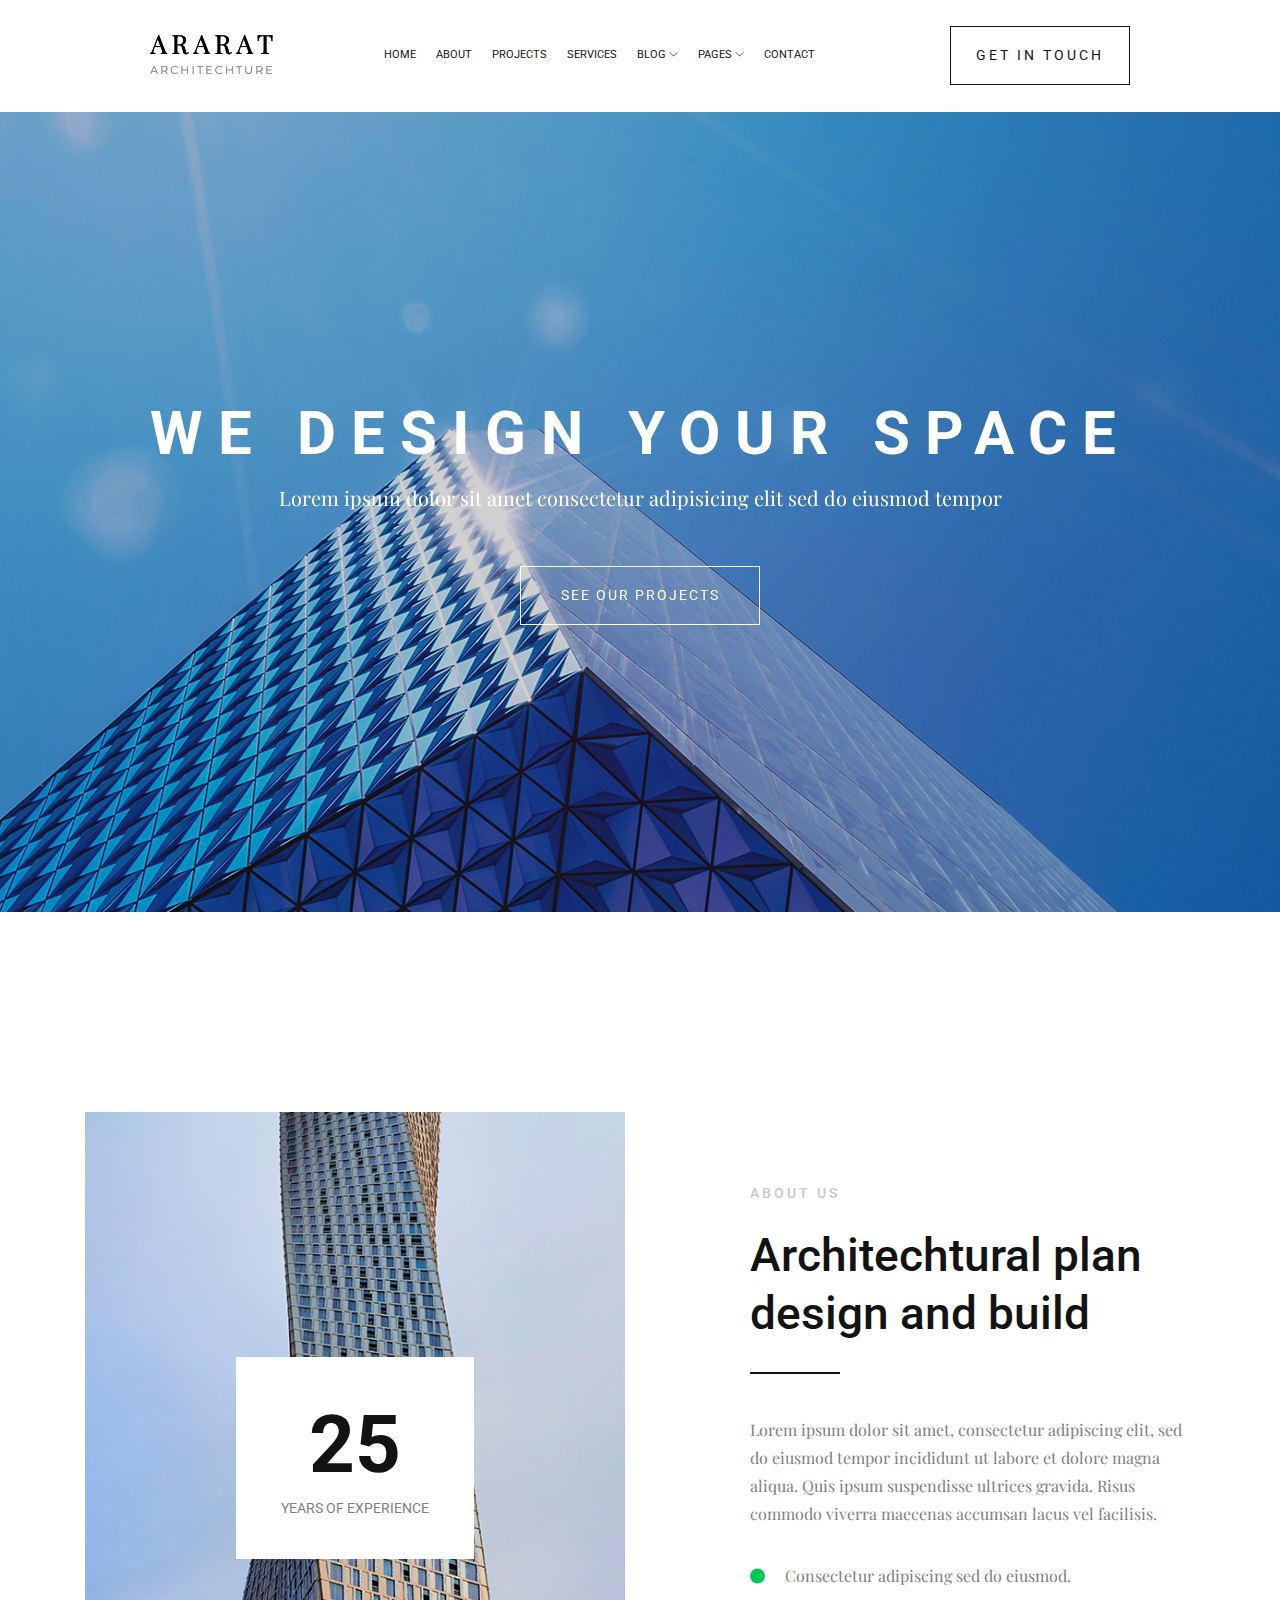
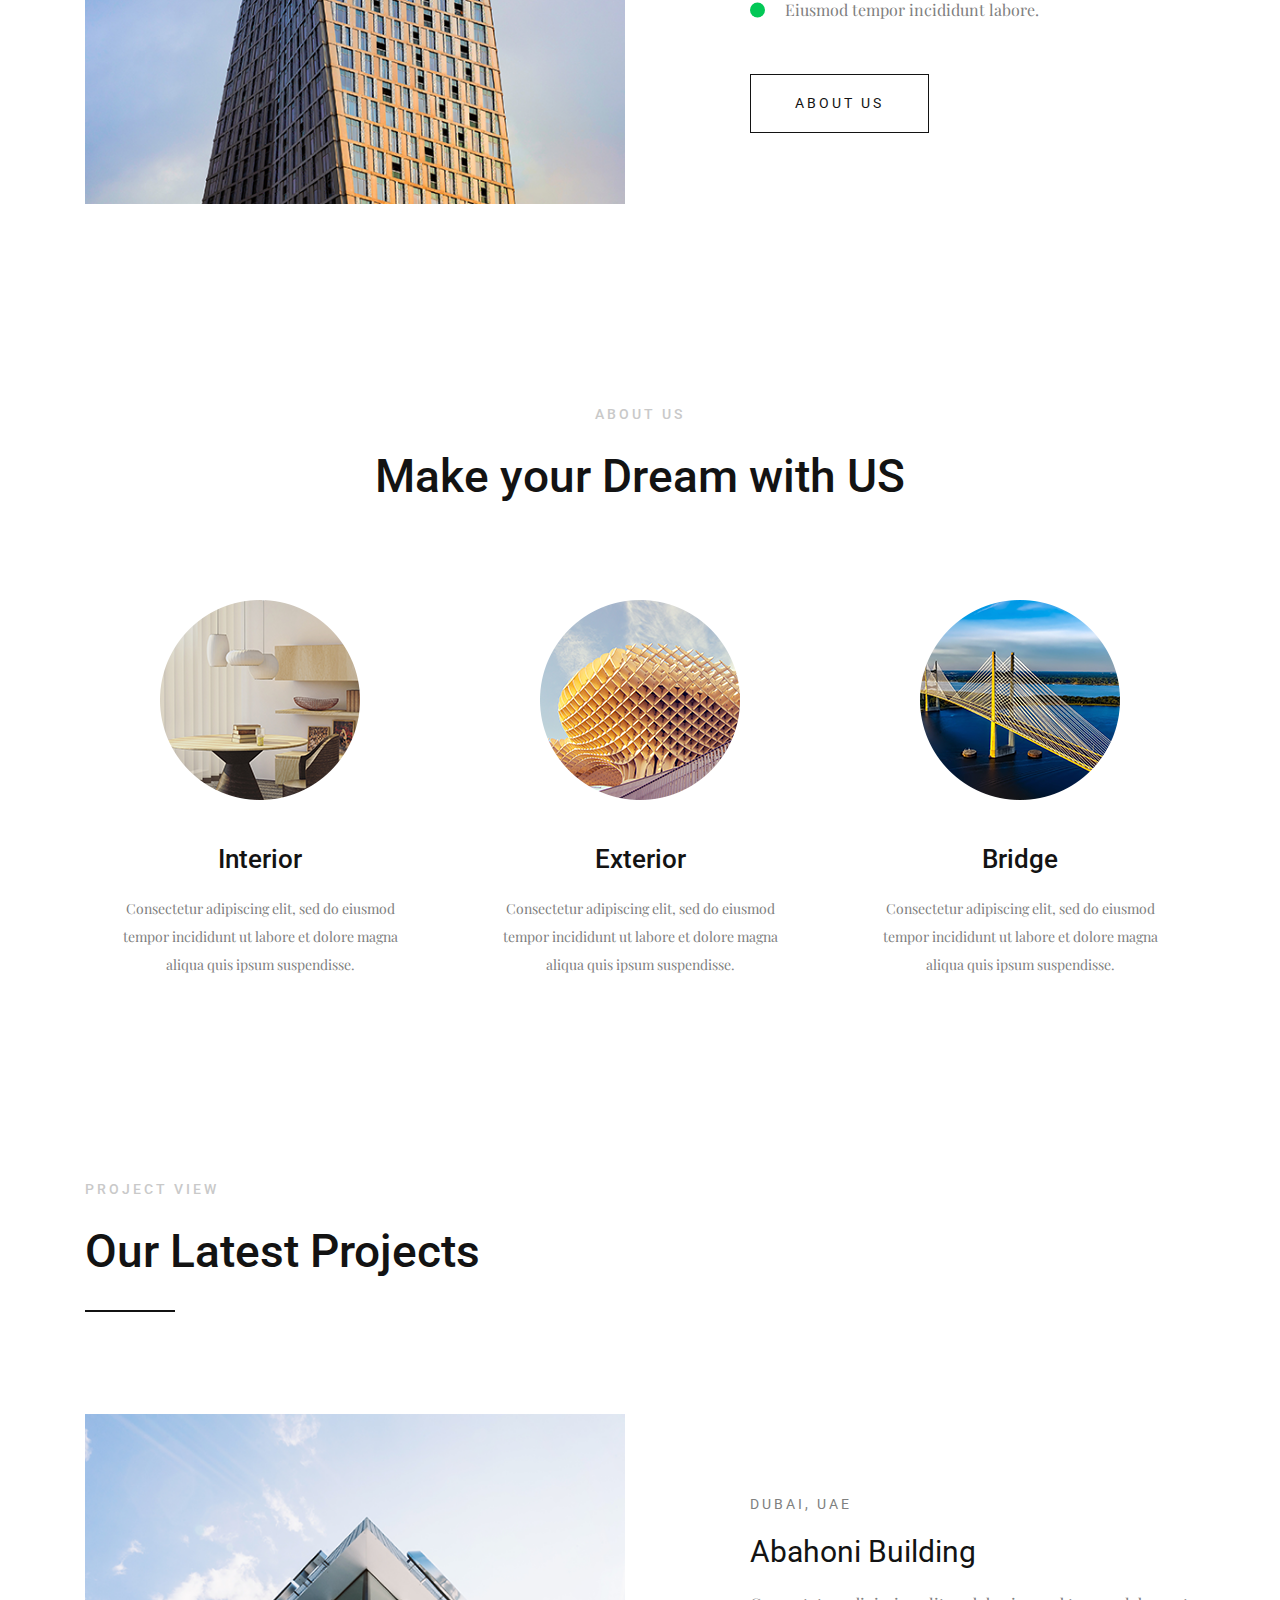
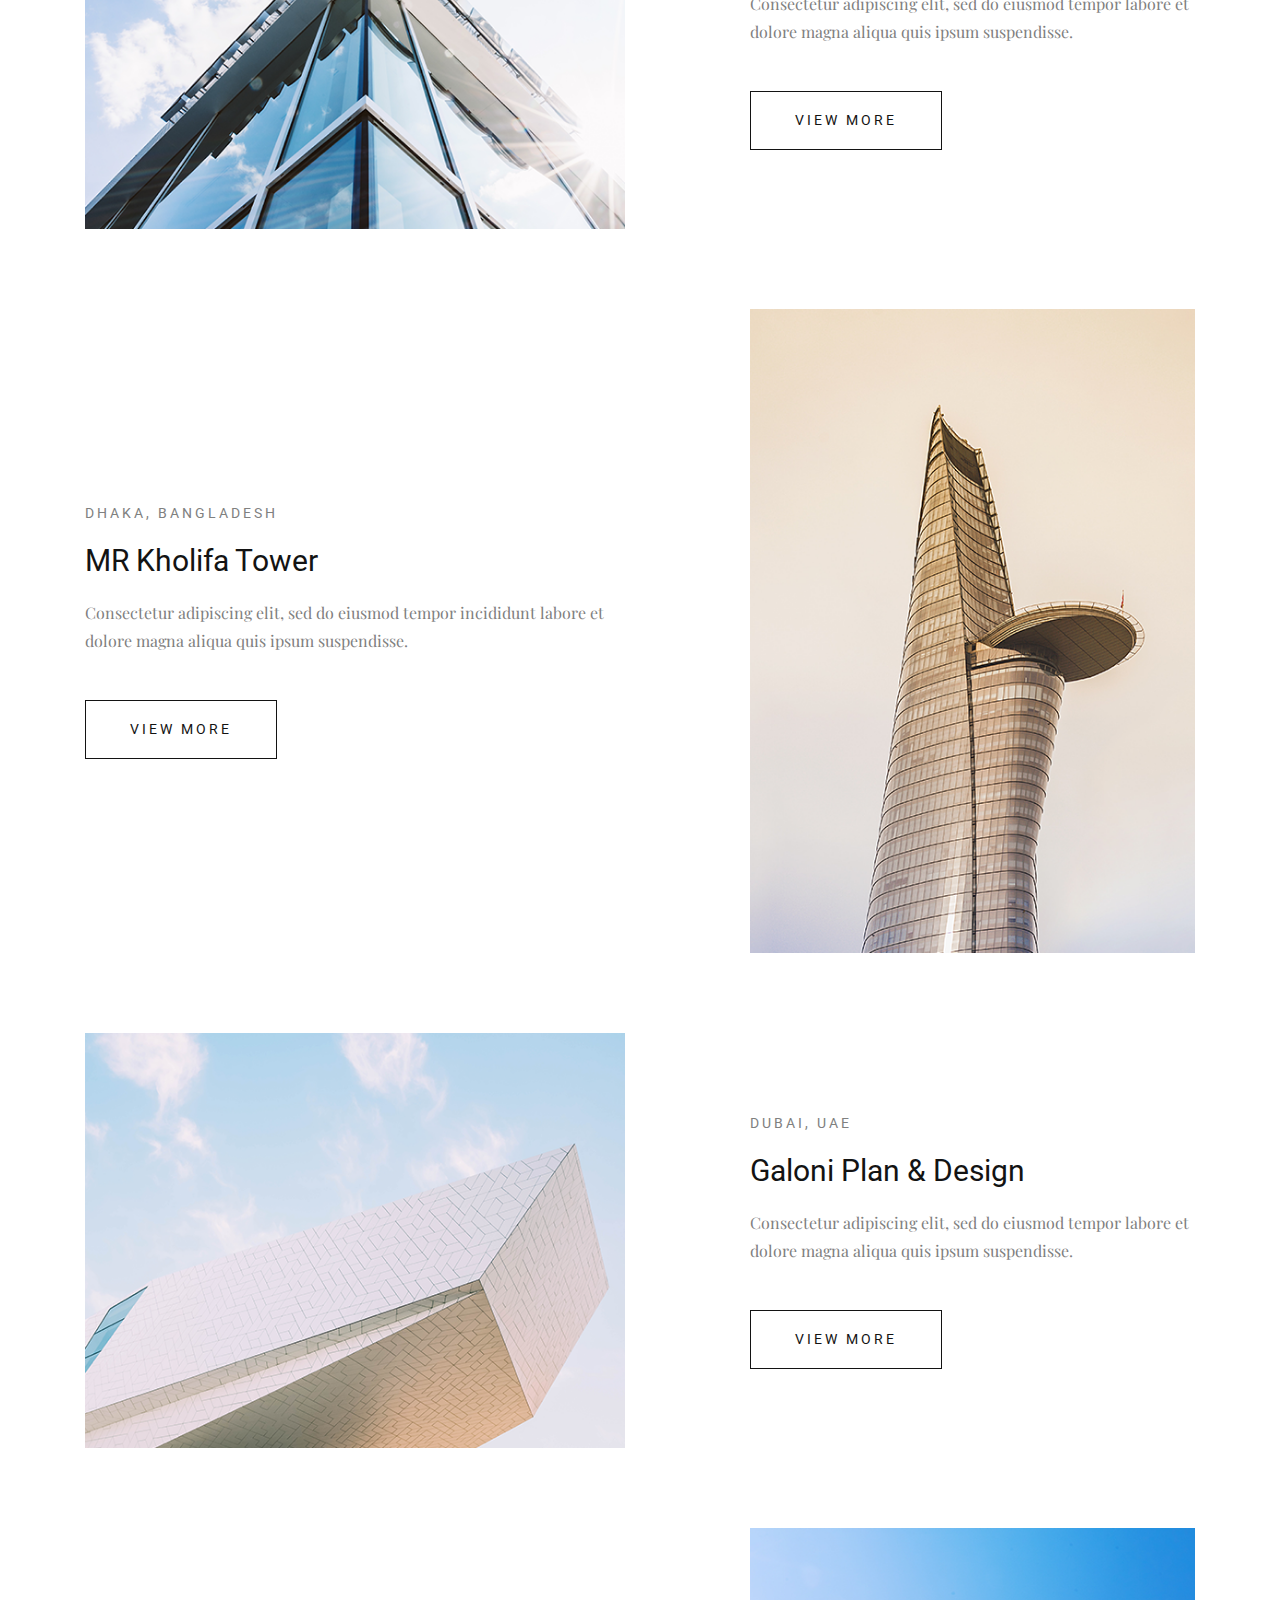
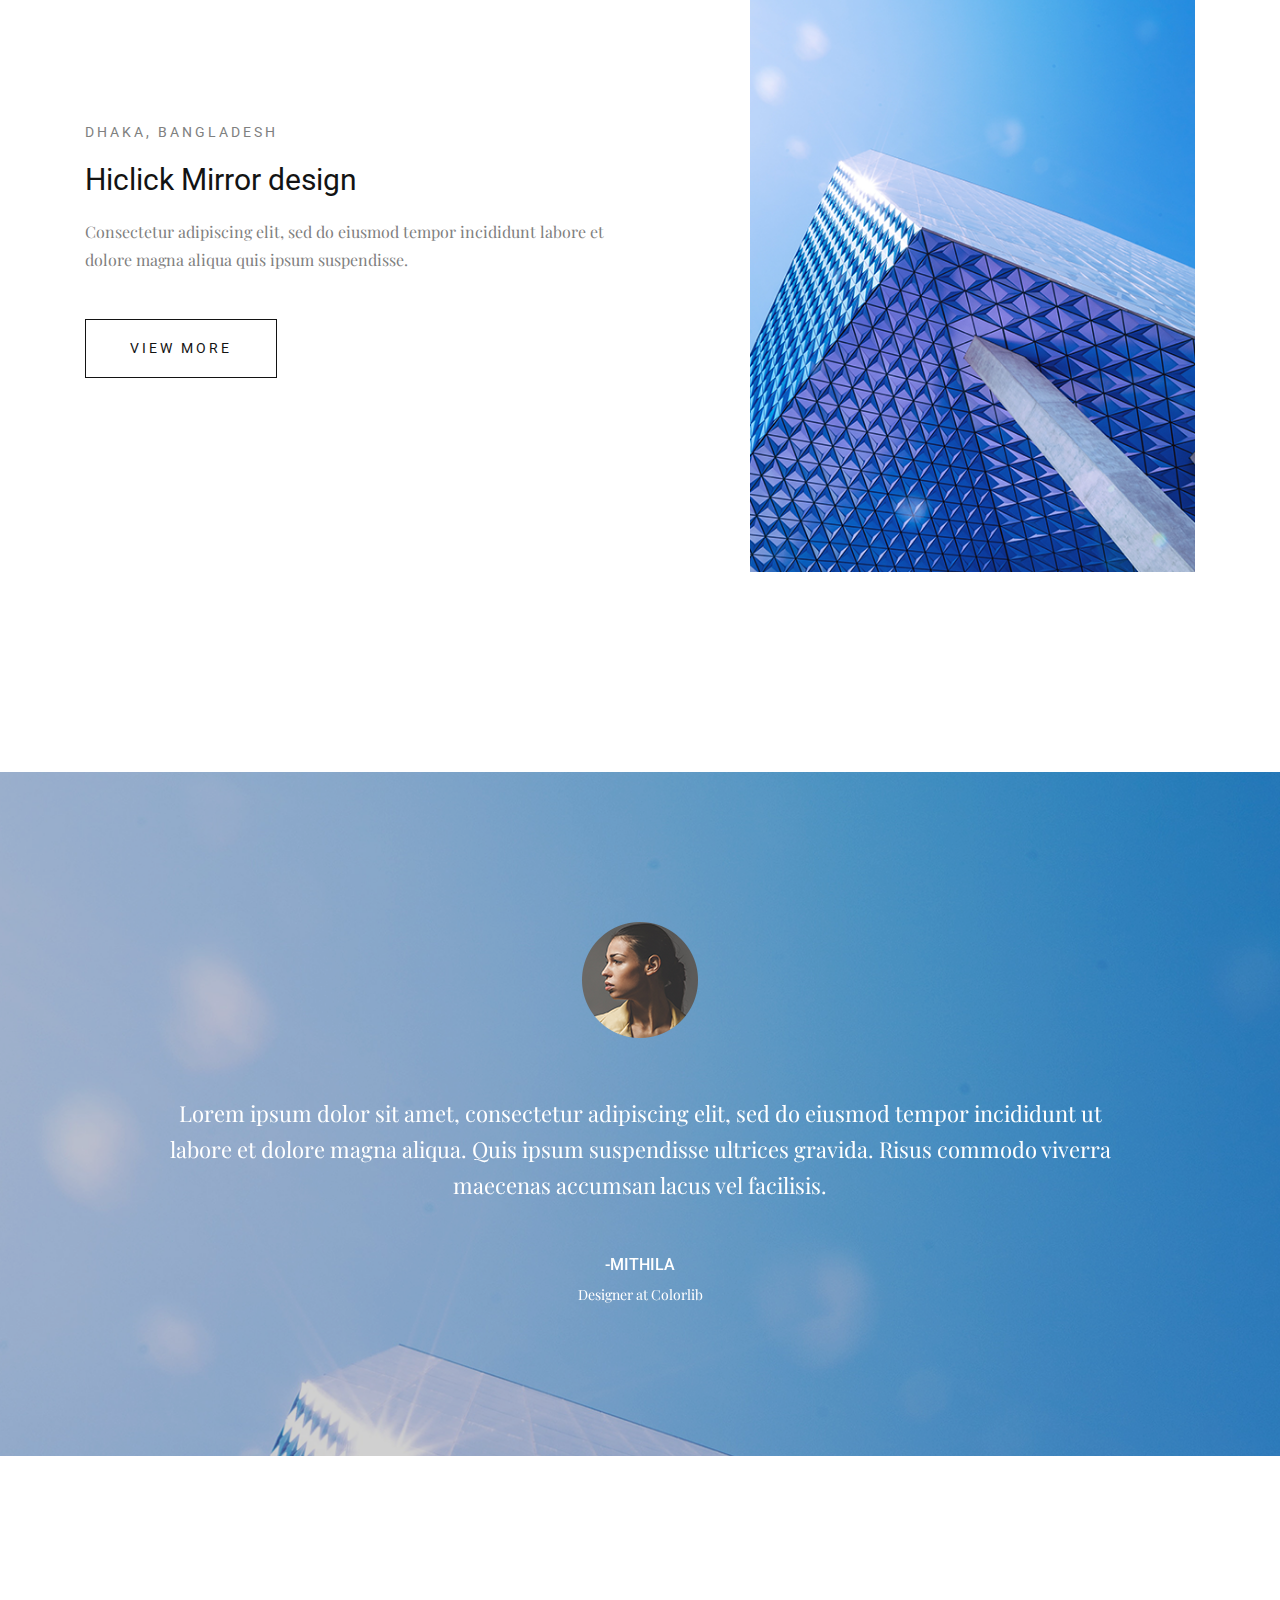
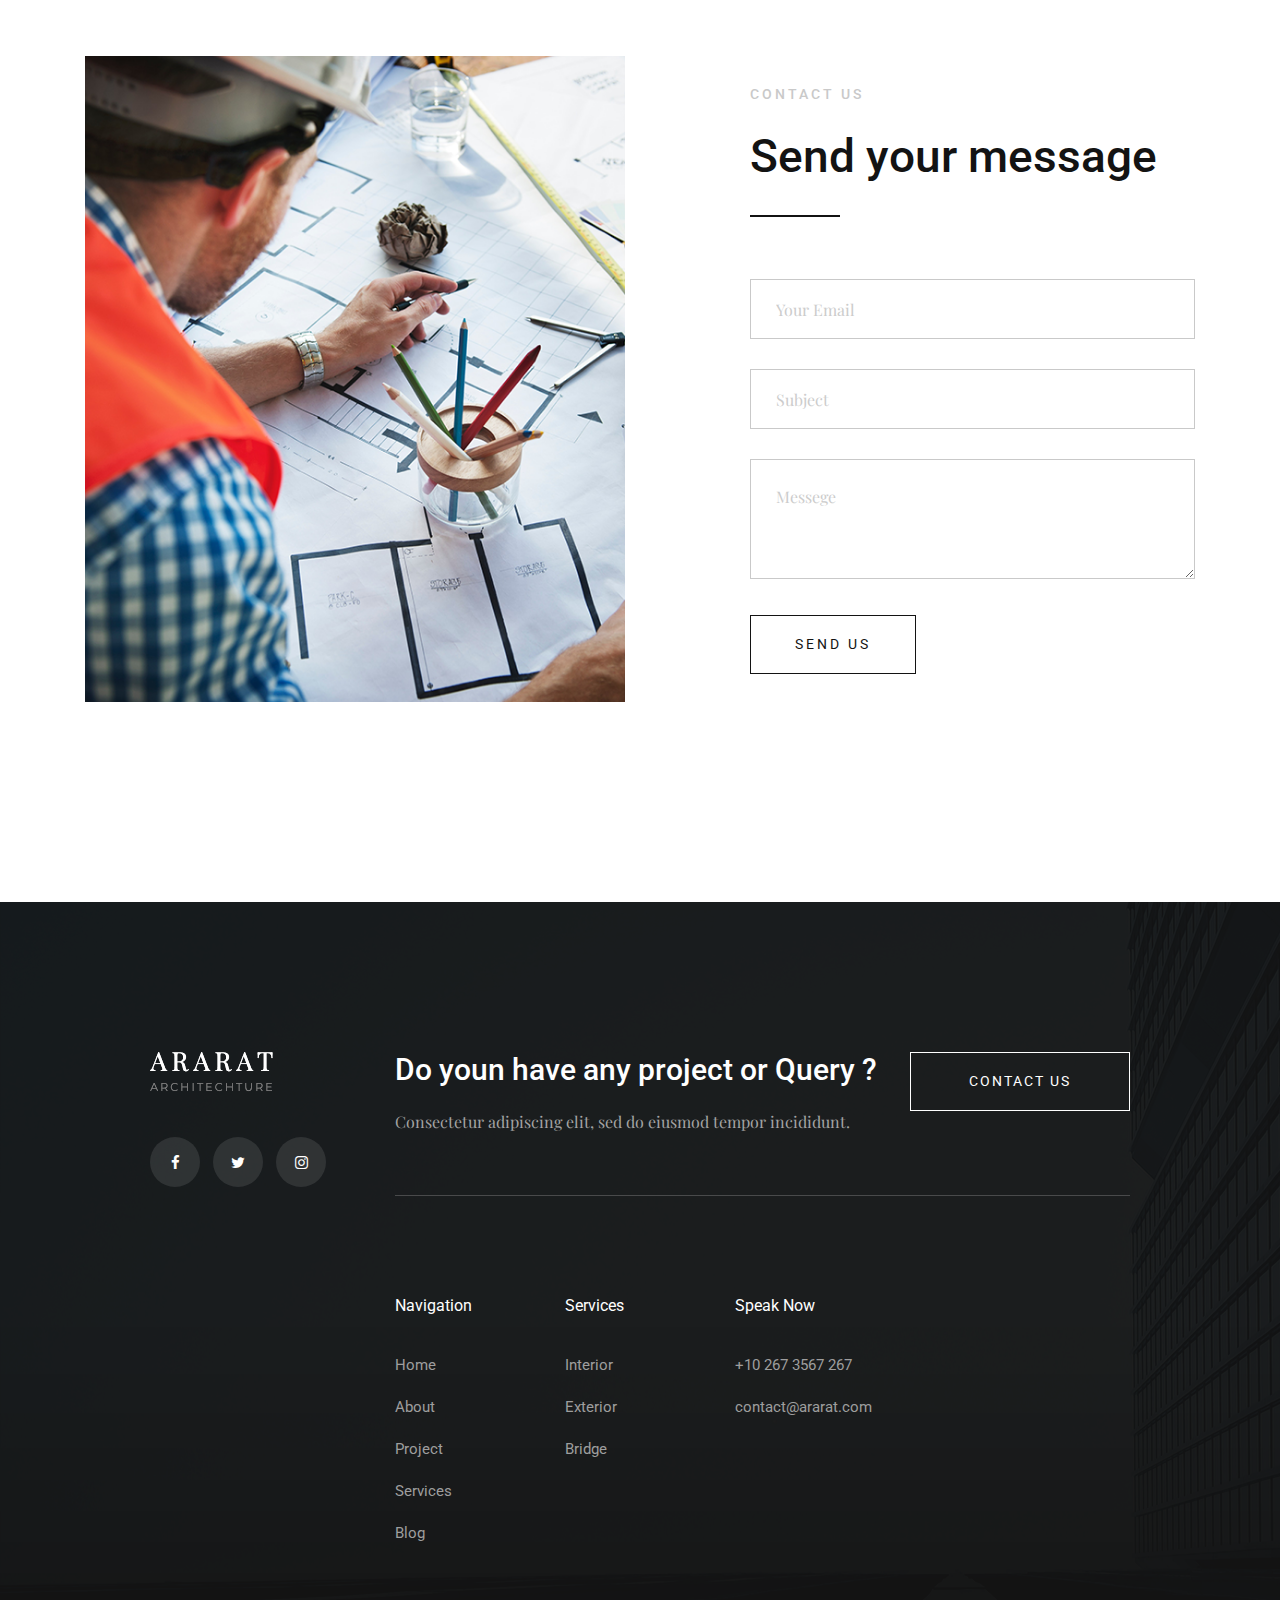
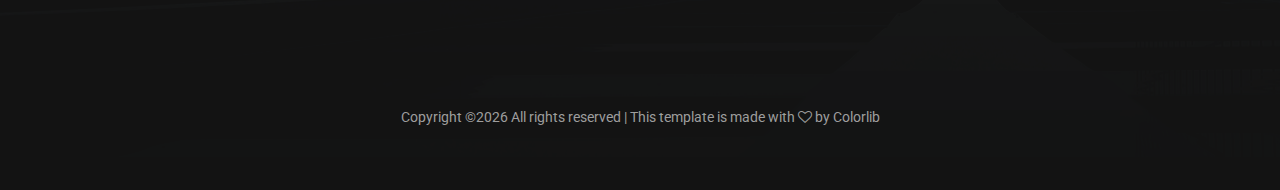
==== commit 36e7a47b: "update1712" ====
--- a/index.html
+++ b/index.html
@@ -4,12 +4,12 @@
 <head>
     <meta charset="utf-8">
     <meta http-equiv="x-ua-compatible" content="ie=edge">
-    <title>Phạm Dung</title>
+    <title>Ararat</title>
     <meta name="description" content="">
     <meta name="viewport" content="width=device-width, initial-scale=1">
 
     <!-- <link rel="manifest" href="site.webmanifest"> -->
-    <link rel="shortcut icon" type="image/x-icon" href="img/cute-ghost-icon-6.jpg">
+    <link rel="shortcut icon" type="image/x-icon" href="img/favicon.png">
     <!-- Place favicon.ico in the root directory -->
 
     <!-- CSS here -->
@@ -40,8 +40,7 @@
                         <div class="col-xl-2 col-lg-2">
                             <div class="logo-img">
                                 <a href="index.html">
-<!--                                    <img src="img/logo.png" alt="">-->
-                                    <img src="img/cute-ghost-icon-6.jpg" height="55" width="55"/>
+                                    <img src="img/logo.png" alt="">
                                 </a>
                             </div>
                         </div>
@@ -49,16 +48,33 @@
                             <div class="main-menu  d-none d-lg-block">
                                 <nav>
                                     <ul id="navigation">
-                                        <li><a class="active" href="index.html" style="color: #1c7430; font-weight: bold">Home</a></li>
-                                        <li><a href="labs.html">Labs</a></li>
-                                        <li><a href="result.html">Result</a></li>
+                                        <li><a class="active" href="index.html">home</a></li>
                                         <li><a href="about.html">About</a></li>
-                                        <li><a href="https://hci2019group07.tk/">Group07</a></li>
-
+                                        <li><a href="project.html">Projects</a></li>
+                                        <li><a href="service.html">Services</a></li>
+
+                                        <li><a href="#">blog <i class="ti-angle-down"></i></a>
+                                            <ul class="submenu">
+                                                <li><a href="blog.html">blog</a></li>
+                                                <li><a href="single-blog.html">single-blog</a></li>
+                                            </ul>
+                                        </li>
+                                        <li><a href="#">pages <i class="ti-angle-down"></i></a>
+                                            <ul class="submenu">
+                                                <li><a href="project-details.html">project-details</a></li>
+                                                <li><a href="elements.html">elements</a></li>
+                                            </ul>
+                                        </li>
+                                        <li><a href="contact.html">Contact</a></li>
                                     </ul>
                                 </nav>
                             </div>
                         </div>
+                        <div class="col-xl-3 col-lg-3 d-none d-lg-block">
+                            <div class="get_in_tauch">
+                                <a href="#" class="boxed-btn">GET IN TOUCH</a>
+                            </div>
+                        </div>
                         <div class="col-12">
                             <div class="mobile_menu d-block d-lg-none"></div>
                         </div>
@@ -68,398 +84,394 @@
         </div>
     </header>
     <!-- header-end -->
-<div class="about_area">
-    <section id="home" data-stellar-background-ratio="0.5">
-        <div class="overlay"></div>
+
+    <!-- slider_area_start -->
+    <div class="slider_area">
+        <div class="slider_active owl-carousel">
+            <div class="single_slider overlay2 d-flex align-items-center justify-content-center slider_bg_1">
+                <div class="container">
+                    <div class="row">
+                        <div class="col-xl-12">
+                            <div class="slider_text text-center">
+                                <h3>We Design your space</h3>
+                                <p>Lorem ipsum dolor sit amet consectetur adipisicing elit sed do eiusmod tempor</p>
+                                <a href="#" class="boxed-btn2">See Our Projects</a>
+                            </div>
+                        </div>
+                    </div>
+                </div>
+            </div>
+            <div class="single_slider overlay2 d-flex align-items-center justify-content-center slider_bg_1">
+                <div class="container">
+                    <div class="row">
+                        <div class="col-xl-12">
+                            <div class="slider_text text-center">
+                                <h3>We Design your space</h3>
+                                <p>Lorem ipsum dolor sit amet consectetur adipisicing elit sed do eiusmod tempor</p>
+                                <a href="#" class="boxed-btn2">See Our Projects</a>
+                            </div>
+                        </div>
+                    </div>
+                </div>
+            </div>
+            <div class="single_slider overlay2 d-flex align-items-center justify-content-center slider_bg_1">
+                <div class="container">
+                    <div class="row">
+                        <div class="col-xl-12">
+                            <div class="slider_text text-center">
+                                <h3>We Design your space</h3>
+                                <p>Lorem ipsum dolor sit amet consectetur adipisicing elit sed do eiusmod tempor</p>
+                                <a href="#" class="boxed-btn2">See Our Projects</a>
+                            </div>
+                        </div>
+                    </div>
+                </div>
+            </div>
+        </div>
+    </div>
+    <!-- slider_area_end -->
+
+    <!-- about_area_start -->
+    <div class="about_area">
+        <div class="container">
+            <div class="row align-items-center">
+                <div class="col-xl-6 col-md-6">
+                    <div class="about_thumb">
+                        <img src="img/about/1.png" alt="">
+                        <div class="exprience">
+                            <h1>25</h1>
+                            <span>Years of Experience</span>
+                        </div>
+                    </div>
+                </div>
+                <div class="col-xl-5 offset-xl-1 col-md-6">
+                    <div class="about_info">
+                        <div class="section_title">
+                            <span class="sub_heading">About Us</span>
+                            <h3>Architechtural plan <br>
+                                design and build</h3>
+                            <div class="seperator"></div>
+                        </div>
+                        <p>Lorem ipsum dolor sit amet, consectetur adipiscing elit, sed do eiusmod tempor incididunt ut
+                            labore et dolore magna aliqua. Quis ipsum suspendisse ultrices gravida. Risus commodo
+                            viverra maecenas accumsan lacus vel facilisis. </p>
+                        <ul class="about_list">
+                            <li>Consectetur adipiscing sed do eiusmod. </li>
+                            <li>Eiusmod tempor incididunt labore. </li>
+                        </ul>
+                        <a href="#" class="boxed-btn">ABOUT US</a>
+                    </div>
+                </div>
+            </div>
+        </div>
+    </div>
+    <!-- about_area_end -->
+
+    <!-- dream_service_start -->
+    <div class="dream_service">
         <div class="container">
             <div class="row">
-
-                <div class="col-md-offset-3 col-md-6 col-sm-12">
-                    <div class="home-info">
-                        <h1>This is a website for my "Human – Computer Interaction" subject.</h1>
-                        <div id="head">
-                            <p>- Name: Phạm Phương Dung</p>
-                            <p>- Student ID: 17130033 </p>
-                            <p>- Class: DH17DTB</p>
-                        </div>
-                    </div>
-                </div>
-
-            </div>
-        </div>
-    </section>
-<!--    <div class="container">-->
-<!--        <div class="row">-->
-
-<!--            <div class="col-md-offset-3 col-md-6 col-sm-12">-->
-<!--                <div class="home-info">-->
-<!--                    <h1>This is a website for my "Human – Computer Interaction" subject.</h1>-->
-<!--                    <div id="head">-->
-<!--                        <p> - Name: Phạm Phương Dung</p>-->
-<!--                        <p> - Student ID: 17130033 </p>-->
-<!--                        <p> - Class: DH17DTB</p>-->
-<!--                    </div>-->
-<!--                </div>-->
-<!--            </div>-->
-
-<!--        </div>-->
-<!--    </div>-->
-</div>
-<!--    &lt;!&ndash; slider_area_start &ndash;&gt;-->
-<!--    <div class="slider_area">-->
-<!--        <div class="slider_active owl-carousel">-->
-<!--            <div class="single_slider overlay2 d-flex align-items-center justify-content-center slider_bg_1">-->
-<!--                <div class="container">-->
-<!--                    <div class="row">-->
-<!--                        <div class="col-xl-12">-->
-<!--                            <div class="slider_text text-center">-->
-<!--                                <h3>We Design your space</h3>-->
-<!--                                <p>Lorem ipsum dolor sit amet consectetur adipisicing elit sed do eiusmod tempor</p>-->
-<!--                                <a href="#" class="boxed-btn2">See Our Projects</a>-->
-<!--                            </div>-->
-<!--                        </div>-->
-<!--                    </div>-->
-<!--                </div>-->
-<!--            </div>-->
-<!--            <div class="single_slider overlay2 d-flex align-items-center justify-content-center slider_bg_1">-->
-<!--                <div class="container">-->
-<!--                    <div class="row">-->
-<!--                        <div class="col-xl-12">-->
-<!--                            <div class="slider_text text-center">-->
-<!--                                <h3>We Design your space</h3>-->
-<!--                                <p>Lorem ipsum dolor sit amet consectetur adipisicing elit sed do eiusmod tempor</p>-->
-<!--                                <a href="#" class="boxed-btn2">See Our Projects</a>-->
-<!--                            </div>-->
-<!--                        </div>-->
-<!--                    </div>-->
-<!--                </div>-->
-<!--            </div>-->
-<!--            <div class="single_slider overlay2 d-flex align-items-center justify-content-center slider_bg_1">-->
-<!--                <div class="container">-->
-<!--                    <div class="row">-->
-<!--                        <div class="col-xl-12">-->
-<!--                            <div class="slider_text text-center">-->
-<!--                                <h3>We Design your space</h3>-->
-<!--                                <p>Lorem ipsum dolor sit amet consectetur adipisicing elit sed do eiusmod tempor</p>-->
-<!--                                <a href="#" class="boxed-btn2">See Our Projects</a>-->
-<!--                            </div>-->
-<!--                        </div>-->
-<!--                    </div>-->
-<!--                </div>-->
-<!--            </div>-->
-<!--        </div>-->
-<!--    </div>-->
-<!--    &lt;!&ndash; slider_area_end &ndash;&gt;-->
-
-<!--    &lt;!&ndash; about_area_start &ndash;&gt;-->
-
-<!--    &lt;!&ndash; about_area_end &ndash;&gt;-->
-
-<!--    &lt;!&ndash; dream_service_start &ndash;&gt;-->
-<!--    <div class="dream_service">-->
-<!--        <div class="container">-->
-<!--            <div class="row">-->
-<!--                <div class="col-xl-12">-->
-<!--                    <div class="section_title text-center mb-95">-->
-<!--                        <span class="sub_heading">About Us</span>-->
-<!--                        <h3>Make your Dream with US</h3>-->
-<!--                    </div>-->
-<!--                </div>-->
-<!--            </div>-->
-<!--            <div class="row">-->
-<!--                <div class="col-xl-4 col-md-4">-->
-<!--                    <div class="single_dream text-center">-->
-<!--                        <div class="thumb">-->
-<!--                            <img src="img/dream/1.png" alt="">-->
-<!--                        </div>-->
-<!--                        <h3>Interior</h3>-->
-<!--                        <p>Consectetur adipiscing elit, sed do eiusmod tempor incididunt ut labore et dolore magna-->
-<!--                            aliqua quis ipsum suspendisse.</p>-->
-<!--                    </div>-->
-<!--                </div>-->
-<!--                <div class="col-xl-4 col-md-4">-->
-<!--                    <div class="single_dream text-center">-->
-<!--                        <div class="thumb">-->
-<!--                            <img src="img/dream/2.png" alt="">-->
-<!--                        </div>-->
-<!--                        <h3>Exterior</h3>-->
-<!--                        <p>Consectetur adipiscing elit, sed do eiusmod tempor incididunt ut labore et dolore magna-->
-<!--                            aliqua quis ipsum suspendisse.</p>-->
-<!--                    </div>-->
-<!--                </div>-->
-<!--                <div class="col-xl-4 col-md-4">-->
-<!--                    <div class="single_dream text-center">-->
-<!--                        <div class="thumb">-->
-<!--                            <img src="img/dream/3.png" alt="">-->
-<!--                        </div>-->
-<!--                        <h3>Bridge</h3>-->
-<!--                        <p>Consectetur adipiscing elit, sed do eiusmod tempor incididunt ut labore et dolore magna-->
-<!--                            aliqua quis ipsum suspendisse.</p>-->
-<!--                    </div>-->
-<!--                </div>-->
-<!--            </div>-->
-<!--        </div>-->
-<!--    </div>-->
-<!--    &lt;!&ndash; dream_service_end &ndash;&gt;-->
-
-<!--    &lt;!&ndash; lastest_project_strat &ndash;&gt;-->
-<!--    <div class="lastest_project">-->
-<!--        <div class="container">-->
-<!--            <div class="row">-->
-<!--                <div class="col-xl-12">-->
-<!--                    <div class="section_title mb-60">-->
-<!--                        <span class="sub_heading">Project view</span>-->
-<!--                        <h3>Our Latest Projects</h3>-->
-<!--                        <div class="seperator"></div>-->
-<!--                    </div>-->
-<!--                </div>-->
-<!--            </div>-->
-<!--            <div class="row align-items-center mb-80">-->
-<!--                <div class="col-xl-6 col-md-6">-->
-<!--                    <div class="single_project_thumb">-->
-<!--                        <img src="img/project/1.png" alt="">-->
-<!--                    </div>-->
-<!--                </div>-->
-<!--                <div class="col-xl-5 offset-xl-1 col-md-6">-->
-<!--                    <div class="section_title">-->
-<!--                        <span class="sub_heading2">Dubai, UAE</span>-->
-<!--                        <h4>Abahoni Building</h4>-->
-<!--                        <p>Consectetur adipiscing elit, sed do eiusmod tempor labore et dolore magna aliqua-->
-<!--                            quis ipsum suspendisse.</p>-->
-<!--                        <a href="#" class="boxed-btn">View More</a>-->
-<!--                    </div>-->
-<!--                </div>-->
-<!--            </div>-->
-<!--            <div class="row align-items-center mb-80">-->
-<!--                <div class="col-xl-6 col-md-6">-->
-<!--                    <div class="section_title">-->
-<!--                        <span class="sub_heading2">Dhaka, Bangladesh</span>-->
-<!--                        <h4>MR Kholifa Tower</h4>-->
-<!--                        <p>Consectetur adipiscing elit, sed do eiusmod tempor incididunt labore et dolore magna aliqua-->
-<!--                            quis ipsum suspendisse.</p>-->
-<!--                        <a href="#" class="boxed-btn">View More</a>-->
-<!--                    </div>-->
-<!--                </div>-->
-<!--                <div class="col-xl-5 offset-xl-1 col-md-6">-->
-<!--                    <div class="single_project_thumb">-->
-<!--                        <img src="img/project/2.png" alt="">-->
-<!--                    </div>-->
-<!--                </div>-->
-<!--            </div>-->
-<!--            <div class="row align-items-center mb-80">-->
-<!--                <div class="col-xl-6 col-md-6">-->
-<!--                    <div class="single_project_thumb">-->
-<!--                        <img src="img/project/3.png" alt="">-->
-<!--                    </div>-->
-<!--                </div>-->
-<!--                <div class="col-xl-5 offset-xl-1 col-md-6">-->
-<!--                    <div class="section_title">-->
-<!--                        <span class="sub_heading2">Dubai, UAE</span>-->
-<!--                        <h4>Galoni Plan & Design</h4>-->
-<!--                        <p>Consectetur adipiscing elit, sed do eiusmod tempor labore et dolore magna aliqua-->
-<!--                            quis ipsum suspendisse.</p>-->
-<!--                        <a href="#" class="boxed-btn">View More</a>-->
-<!--                    </div>-->
-<!--                </div>-->
-<!--            </div>-->
-<!--            <div class="row align-items-center mb-80">-->
-<!--                <div class="col-xl-6 col-md-6">-->
-<!--                    <div class="section_title">-->
-<!--                        <span class="sub_heading2">Dhaka, Bangladesh</span>-->
-<!--                        <h4>Hiclick Mirror design</h4>-->
-<!--                        <p>Consectetur adipiscing elit, sed do eiusmod tempor incididunt labore et dolore magna aliqua-->
-<!--                            quis ipsum suspendisse.</p>-->
-<!--                        <a href="#" class="boxed-btn">View More</a>-->
-<!--                    </div>-->
-<!--                </div>-->
-<!--                <div class="col-xl-5 offset-xl-1 col-md-6">-->
-<!--                    <div class="single_project_thumb">-->
-<!--                        <img src="img/project/4.png" alt="">-->
-<!--                    </div>-->
-<!--                </div>-->
-<!--            </div>-->
-<!--        </div>-->
-<!--    </div>-->
-<!--    &lt;!&ndash; lastest_project_end &ndash;&gt;-->
-
-<!--    &lt;!&ndash; testmonial_area_start &ndash;&gt;-->
-<!--    <div class="testmonial_area testimonial_bg overlay2">-->
-<!--        <div class="container-fluid">-->
-<!--            <div class="row">-->
-<!--                <div class="col-xl-12">-->
-<!--                    <div class="testmonial_active owl-carousel">-->
-<!--                        <div class="single_testmonial">-->
-<!--                            <div class="testmonial_info text-center">-->
-<!--                                <div class="author">-->
-<!--                                    <img src="img/testmonial/author.png" alt="">-->
-<!--                                </div>-->
-<!--                                <p>Lorem ipsum dolor sit amet, consectetur adipiscing elit, sed do eiusmod-->
-<!--                                    tempor-->
-<!--                                    incididunt ut-->
-<!--                                    <br> labore et dolore magna aliqua. Quis ipsum suspendisse ultrices gravida.-->
-<!--                                    Risus-->
-<!--                                    commodo-->
-<!--                                    viverra <br> maecenas accumsan lacus vel facilisis. </p>-->
-<!--                                <div class="author_name">-->
-<!--                                    <h4>-MITHILA</h4>-->
-<!--                                    <span> Designer at Colorlib</span>-->
-<!--                                </div>-->
-<!--                            </div>-->
-<!--                        </div>-->
-<!--                        <div class="single_testmonial">-->
-<!--                            <div class="testmonial_info text-center">-->
-<!--                                <div class="author">-->
-<!--                                    <img src="img/testmonial/author.png" alt="">-->
-<!--                                </div>-->
-<!--                                <p>Lorem ipsum dolor sit amet, consectetur adipiscing elit, sed do eiusmod-->
-<!--                                    tempor-->
-<!--                                    incididunt ut-->
-<!--                                    <br> labore et dolore magna aliqua. Quis ipsum suspendisse ultrices gravida.-->
-<!--                                    Risus-->
-<!--                                    commodo-->
-<!--                                    viverra <br> maecenas accumsan lacus vel facilisis. </p>-->
-<!--                                <div class="author_name">-->
-<!--                                    <h4>-MITHILA</h4>-->
-<!--                                    <span> Designer at Colorlib</span>-->
-<!--                                </div>-->
-<!--                            </div>-->
-<!--                        </div>-->
-<!--                        <div class="single_testmonial">-->
-<!--                            <div class="testmonial_info text-center">-->
-<!--                                <div class="author">-->
-<!--                                    <img src="img/testmonial/author.png" alt="">-->
-<!--                                </div>-->
-<!--                                <p>Lorem ipsum dolor sit amet, consectetur adipiscing elit, sed do eiusmod-->
-<!--                                    tempor-->
-<!--                                    incididunt ut-->
-<!--                                    <br> labore et dolore magna aliqua. Quis ipsum suspendisse ultrices gravida.-->
-<!--                                    Risus-->
-<!--                                    commodo-->
-<!--                                    viverra <br> maecenas accumsan lacus vel facilisis. </p>-->
-<!--                                <div class="author_name">-->
-<!--                                    <h4>-MITHILA</h4>-->
-<!--                                    <span> Designer at Colorlib</span>-->
-<!--                                </div>-->
-<!--                            </div>-->
-<!--                        </div>-->
-
-<!--                    </div>-->
-<!--                </div>-->
-<!--            </div>-->
-<!--        </div>-->
-<!--    </div>-->
-<!--    &lt;!&ndash; testmonial_area_end &ndash;&gt;-->
-
-<!--    &lt;!&ndash; messege_area_start &ndash;&gt;-->
-<!--    <div class="messege_area">-->
-<!--        <div class="container">-->
-<!--            <div class="row align-items-center">-->
-<!--                <div class="col-xl-6 col-md-6">-->
-<!--                    <div class="messege_thumb">-->
-<!--                        <img src="img/testmonial/mesege.png" alt="">-->
-<!--                    </div>-->
-<!--                </div>-->
-<!--                <div class="col-xl-5 offset-xl-1 col-md-6">-->
-<!--                    <div class="section_title mb-20">-->
-<!--                        <span class="sub_heading">Contact Us</span>-->
-<!--                        <h3>Send your message</h3>-->
-<!--                        <div class="seperator"></div>-->
-<!--                    </div>-->
-<!--                    <form action="#" class="messege">-->
-<!--                        <input type="email" placeholder="Your Email">-->
-<!--                        <input type="text" placeholder="Subject">-->
-<!--                        <textarea placeholder="Messege"></textarea>-->
-<!--                        <button class="boxed-btn">SEND US</button>-->
-<!--                    </form>-->
-<!--                </div>-->
-<!--            </div>-->
-<!--        </div>-->
-<!--    </div>-->
-<!--    &lt;!&ndash; messege_area_end &ndash;&gt;-->
+                <div class="col-xl-12">
+                    <div class="section_title text-center mb-95">
+                        <span class="sub_heading">About Us</span>
+                        <h3>Make your Dream with US</h3>
+                    </div>
+                </div>
+            </div>
+            <div class="row">
+                <div class="col-xl-4 col-md-4">
+                    <div class="single_dream text-center">
+                        <div class="thumb">
+                            <img src="img/dream/1.png" alt="">
+                        </div>
+                        <h3>Interior</h3>
+                        <p>Consectetur adipiscing elit, sed do eiusmod tempor incididunt ut labore et dolore magna
+                            aliqua quis ipsum suspendisse.</p>
+                    </div>
+                </div>
+                <div class="col-xl-4 col-md-4">
+                    <div class="single_dream text-center">
+                        <div class="thumb">
+                            <img src="img/dream/2.png" alt="">
+                        </div>
+                        <h3>Exterior</h3>
+                        <p>Consectetur adipiscing elit, sed do eiusmod tempor incididunt ut labore et dolore magna
+                            aliqua quis ipsum suspendisse.</p>
+                    </div>
+                </div>
+                <div class="col-xl-4 col-md-4">
+                    <div class="single_dream text-center">
+                        <div class="thumb">
+                            <img src="img/dream/3.png" alt="">
+                        </div>
+                        <h3>Bridge</h3>
+                        <p>Consectetur adipiscing elit, sed do eiusmod tempor incididunt ut labore et dolore magna
+                            aliqua quis ipsum suspendisse.</p>
+                    </div>
+                </div>
+            </div>
+        </div>
+    </div>
+    <!-- dream_service_end -->
+
+    <!-- lastest_project_strat -->
+    <div class="lastest_project">
+        <div class="container">
+            <div class="row">
+                <div class="col-xl-12">
+                    <div class="section_title mb-60">
+                        <span class="sub_heading">Project view</span>
+                        <h3>Our Latest Projects</h3>
+                        <div class="seperator"></div>
+                    </div>
+                </div>
+            </div>
+            <div class="row align-items-center mb-80">
+                <div class="col-xl-6 col-md-6">
+                    <div class="single_project_thumb">
+                        <img src="img/project/1.png" alt="">
+                    </div>
+                </div>
+                <div class="col-xl-5 offset-xl-1 col-md-6">
+                    <div class="section_title">
+                        <span class="sub_heading2">Dubai, UAE</span>
+                        <h4>Abahoni Building</h4>
+                        <p>Consectetur adipiscing elit, sed do eiusmod tempor labore et dolore magna aliqua
+                            quis ipsum suspendisse.</p>
+                        <a href="#" class="boxed-btn">View More</a>
+                    </div>
+                </div>
+            </div>
+            <div class="row align-items-center mb-80">
+                <div class="col-xl-6 col-md-6">
+                    <div class="section_title">
+                        <span class="sub_heading2">Dhaka, Bangladesh</span>
+                        <h4>MR Kholifa Tower</h4>
+                        <p>Consectetur adipiscing elit, sed do eiusmod tempor incididunt labore et dolore magna aliqua
+                            quis ipsum suspendisse.</p>
+                        <a href="#" class="boxed-btn">View More</a>
+                    </div>
+                </div>
+                <div class="col-xl-5 offset-xl-1 col-md-6">
+                    <div class="single_project_thumb">
+                        <img src="img/project/2.png" alt="">
+                    </div>
+                </div>
+            </div>
+            <div class="row align-items-center mb-80">
+                <div class="col-xl-6 col-md-6">
+                    <div class="single_project_thumb">
+                        <img src="img/project/3.png" alt="">
+                    </div>
+                </div>
+                <div class="col-xl-5 offset-xl-1 col-md-6">
+                    <div class="section_title">
+                        <span class="sub_heading2">Dubai, UAE</span>
+                        <h4>Galoni Plan & Design</h4>
+                        <p>Consectetur adipiscing elit, sed do eiusmod tempor labore et dolore magna aliqua
+                            quis ipsum suspendisse.</p>
+                        <a href="#" class="boxed-btn">View More</a>
+                    </div>
+                </div>
+            </div>
+            <div class="row align-items-center mb-80">
+                <div class="col-xl-6 col-md-6">
+                    <div class="section_title">
+                        <span class="sub_heading2">Dhaka, Bangladesh</span>
+                        <h4>Hiclick Mirror design</h4>
+                        <p>Consectetur adipiscing elit, sed do eiusmod tempor incididunt labore et dolore magna aliqua
+                            quis ipsum suspendisse.</p>
+                        <a href="#" class="boxed-btn">View More</a>
+                    </div>
+                </div>
+                <div class="col-xl-5 offset-xl-1 col-md-6">
+                    <div class="single_project_thumb">
+                        <img src="img/project/4.png" alt="">
+                    </div>
+                </div>
+            </div>
+        </div>
+    </div>
+    <!-- lastest_project_end -->
+
+    <!-- testmonial_area_start -->
+    <div class="testmonial_area testimonial_bg overlay2">
+        <div class="container-fluid">
+            <div class="row">
+                <div class="col-xl-12">
+                    <div class="testmonial_active owl-carousel">
+                        <div class="single_testmonial">
+                            <div class="testmonial_info text-center">
+                                <div class="author">
+                                    <img src="img/testmonial/author.png" alt="">
+                                </div>
+                                <p>Lorem ipsum dolor sit amet, consectetur adipiscing elit, sed do eiusmod
+                                    tempor
+                                    incididunt ut
+                                    <br> labore et dolore magna aliqua. Quis ipsum suspendisse ultrices gravida.
+                                    Risus
+                                    commodo
+                                    viverra <br> maecenas accumsan lacus vel facilisis. </p>
+                                <div class="author_name">
+                                    <h4>-MITHILA</h4>
+                                    <span> Designer at Colorlib</span>
+                                </div>
+                            </div>
+                        </div>
+                        <div class="single_testmonial">
+                            <div class="testmonial_info text-center">
+                                <div class="author">
+                                    <img src="img/testmonial/author.png" alt="">
+                                </div>
+                                <p>Lorem ipsum dolor sit amet, consectetur adipiscing elit, sed do eiusmod
+                                    tempor
+                                    incididunt ut
+                                    <br> labore et dolore magna aliqua. Quis ipsum suspendisse ultrices gravida.
+                                    Risus
+                                    commodo
+                                    viverra <br> maecenas accumsan lacus vel facilisis. </p>
+                                <div class="author_name">
+                                    <h4>-MITHILA</h4>
+                                    <span> Designer at Colorlib</span>
+                                </div>
+                            </div>
+                        </div>
+                        <div class="single_testmonial">
+                            <div class="testmonial_info text-center">
+                                <div class="author">
+                                    <img src="img/testmonial/author.png" alt="">
+                                </div>
+                                <p>Lorem ipsum dolor sit amet, consectetur adipiscing elit, sed do eiusmod
+                                    tempor
+                                    incididunt ut
+                                    <br> labore et dolore magna aliqua. Quis ipsum suspendisse ultrices gravida.
+                                    Risus
+                                    commodo
+                                    viverra <br> maecenas accumsan lacus vel facilisis. </p>
+                                <div class="author_name">
+                                    <h4>-MITHILA</h4>
+                                    <span> Designer at Colorlib</span>
+                                </div>
+                            </div>
+                        </div>
+
+                    </div>
+                </div>
+            </div>
+        </div>
+    </div>
+    <!-- testmonial_area_end -->
+
+    <!-- messege_area_start -->
+    <div class="messege_area">
+        <div class="container">
+            <div class="row align-items-center">
+                <div class="col-xl-6 col-md-6">
+                    <div class="messege_thumb">
+                        <img src="img/testmonial/mesege.png" alt="">
+                    </div>
+                </div>
+                <div class="col-xl-5 offset-xl-1 col-md-6">
+                    <div class="section_title mb-20">
+                        <span class="sub_heading">Contact Us</span>
+                        <h3>Send your message</h3>
+                        <div class="seperator"></div>
+                    </div>
+                    <form action="#" class="messege">
+                        <input type="email" placeholder="Your Email">
+                        <input type="text" placeholder="Subject">
+                        <textarea placeholder="Messege"></textarea>
+                        <button class="boxed-btn">SEND US</button>
+                    </form>
+                </div>
+            </div>
+        </div>
+    </div>
+    <!-- messege_area_end -->
 
     <!-- footer_start -->
     <footer class="footer footer_bg">
-<!--        <div class="footer_top">-->
-<!--            <div class="container-fluid p-0">-->
-<!--                <div class="row no-gutters ">-->
-<!--                    <div class="col-xl-3 col-12 col-md-4">-->
-<!--                        <div class="footer_widget">-->
-<!--                            <div class="footer_logo">-->
-<!--                                <a href="index.html">-->
-<!--                                    <img src="img/footer-logo.png" alt="">-->
-<!--                                </a>-->
-<!--                            </div>-->
-<!--                            <ul class="social_links">-->
-<!--                                <li>-->
-<!--                                    <a href="#"><i class="fa fa-facebook"></i></a>-->
-<!--                                </li>-->
-<!--                                <li>-->
-<!--                                    <a href="#"><i class="fa fa-twitter"></i></a>-->
-<!--                                </li>-->
-<!--                                <li>-->
-<!--                                    <a href="#"><i class="fa fa-instagram"></i></a>-->
-<!--                                </li>-->
-<!--                            </ul>-->
-<!--                        </div>-->
-<!--                    </div>-->
-<!--                    <div class="col-xl-9 col-12 col-md-8">-->
-<!--                        <div class="footer_header d-flex justify-content-between">-->
-<!--                            <div class="footer_header_left">-->
-<!--                                <h3>Do youn have any project or Query ?</h3>-->
-<!--                                <p>Consectetur adipiscing elit, sed do eiusmod tempor incididunt. </p>-->
-<!--                            </div>-->
-<!--                            <div class="footer_btn">-->
-<!--                                <a href="#" class="boxed-btn2">Contact Us</a>-->
-<!--                            </div>-->
-<!--                        </div>-->
-<!--                        <div class="row">-->
-<!--                            <div class="col-xl-8 col-12 col-md-12">-->
-<!--                                <div class="row">-->
-<!--                                    <div class="col-xl-4 col-12 col-md-4">-->
-<!--                                        <div class="footer_widget">-->
-<!--                                            <h3 class="footer_heading">-->
-<!--                                                Navigation-->
-<!--                                            </h3>-->
-<!--                                            <ul class="quick_links">-->
-<!--                                                <li><a href="#">Home</a></li>-->
-<!--                                                <li><a href="#"> About</a></li>-->
-<!--                                                <li><a href="#"> Project</a></li>-->
-<!--                                                <li><a href="#">Services</a></li>-->
-<!--                                                <li><a href="#">Blog</a></li>-->
-<!--                                            </ul>-->
-<!--                                        </div>-->
-<!--                                    </div>-->
-<!--                                    <div class="col-xl-4 col-12 col-md-4">-->
-<!--                                        <div class="footer_widget">-->
-<!--                                            <h3 class="footer_heading">-->
-<!--                                                Services-->
-<!--                                            </h3>-->
-<!--                                            <ul class="quick_links">-->
-<!--                                                <li><a href="#">Interior</a></li>-->
-<!--                                                <li><a href="#"> Exterior</a></li>-->
-<!--                                                <li><a href="#"> Bridge</a></li>-->
-<!--                                            </ul>-->
-<!--                                        </div>-->
-<!--                                    </div>-->
-<!--                                    <div class="col-xl-4 col-12 col-md-4 ">-->
-<!--                                        <div class="footer_widget">-->
-<!--                                            <h3 class="footer_heading">-->
-<!--                                                Speak Now-->
-<!--                                            </h3>-->
-<!--                                            <ul class="quick_links">-->
-<!--                                                <li><a href="#">+10 267 3567 267</a></li>-->
-<!--                                                <li><a href="#"> contact@ararat.com</a></li>-->
-<!--                                            </ul>-->
-<!--                                        </div>-->
-<!--                                    </div>-->
-<!--                                </div>-->
-<!--                            </div>-->
-<!--                        </div>-->
-<!--                    </div>-->
-<!--                </div>-->
-<!--            </div>-->
-<!--        </div>-->
-        <div class="footer_copy_right" style="background: white; margin-top: 100px; margin-bottom: 0px">
+        <div class="footer_top">
+            <div class="container-fluid p-0">
+                <div class="row no-gutters ">
+                    <div class="col-xl-3 col-12 col-md-4">
+                        <div class="footer_widget">
+                            <div class="footer_logo">
+                                <a href="index.html">
+                                    <img src="img/footer-logo.png" alt="">
+                                </a>
+                            </div>
+                            <ul class="social_links">
+                                <li>
+                                    <a href="#"><i class="fa fa-facebook"></i></a>
+                                </li>
+                                <li>
+                                    <a href="#"><i class="fa fa-twitter"></i></a>
+                                </li>
+                                <li>
+                                    <a href="#"><i class="fa fa-instagram"></i></a>
+                                </li>
+                            </ul>
+                        </div>
+                    </div>
+                    <div class="col-xl-9 col-12 col-md-8">
+                        <div class="footer_header d-flex justify-content-between">
+                            <div class="footer_header_left">
+                                <h3>Do youn have any project or Query ?</h3>
+                                <p>Consectetur adipiscing elit, sed do eiusmod tempor incididunt. </p>
+                            </div>
+                            <div class="footer_btn">
+                                <a href="#" class="boxed-btn2">Contact Us</a>
+                            </div>
+                        </div>
+                        <div class="row">
+                            <div class="col-xl-8 col-12 col-md-12">
+                                <div class="row">
+                                    <div class="col-xl-4 col-12 col-md-4">
+                                        <div class="footer_widget">
+                                            <h3 class="footer_heading">
+                                                Navigation
+                                            </h3>
+                                            <ul class="quick_links">
+                                                <li><a href="#">Home</a></li>
+                                                <li><a href="#"> About</a></li>
+                                                <li><a href="#"> Project</a></li>
+                                                <li><a href="#">Services</a></li>
+                                                <li><a href="#">Blog</a></li>
+                                            </ul>
+                                        </div>
+                                    </div>
+                                    <div class="col-xl-4 col-12 col-md-4">
+                                        <div class="footer_widget">
+                                            <h3 class="footer_heading">
+                                                Services
+                                            </h3>
+                                            <ul class="quick_links">
+                                                <li><a href="#">Interior</a></li>
+                                                <li><a href="#"> Exterior</a></li>
+                                                <li><a href="#"> Bridge</a></li>
+                                            </ul>
+                                        </div>
+                                    </div>
+                                    <div class="col-xl-4 col-12 col-md-4 ">
+                                        <div class="footer_widget">
+                                            <h3 class="footer_heading">
+                                                Speak Now
+                                            </h3>
+                                            <ul class="quick_links">
+                                                <li><a href="#">+10 267 3567 267</a></li>
+                                                <li><a href="#"> contact@ararat.com</a></li>
+                                            </ul>
+                                        </div>
+                                    </div>
+                                </div>
+                            </div>
+                        </div>
+                    </div>
+                </div>
+            </div>
+        </div>
+        <div class="footer_copy_right">
             <p><!-- Link back to Colorlib can't be removed. Template is licensed under CC BY 3.0. -->
 Copyright &copy;<script>document.write(new Date().getFullYear());</script> All rights reserved | This template is made with <i class="fa fa-heart-o" aria-hidden="true"></i> by <a href="https://colorlib.com" target="_blank">Colorlib</a>
 <!-- Link back to Colorlib can't be removed. Template is licensed under CC BY 3.0. --></p>
--- a/css/style.css
+++ b/css/style.css
@@ -1,1872 +1 @@
-/*@import url("https://fonts.googleapis.com/css?family=Rubik:300,400,400i,500,500i,700,700i,900&display=swap");*/
-/*@import url("https://fonts.googleapis.com/css?family=Playfair+Display:400,400i,700,900|Roboto:300,300i,400,400i,500,700,700i&display=swap");*/
-.flex-center-start{
-    display:-webkit-box;
-    display:-ms-flexbox;
-    display:flex;
-    -webkit-box-align:center;
-    -ms-flex-align:center;
-    align-items:center;-webkit-box-pack:start;-ms-flex-pack:start;justify-content:start}body{font-family:'Playfair Display', serif;font-weight:normal;font-style:normal}.img{max-width:100%;-webkit-transition:.3s;-moz-transition:.3s;-o-transition:.3s;transition:.3s}a,.button{-webkit-transition:.3s;-moz-transition:.3s;-o-transition:.3s;transition:.3s}a:focus,.button:focus,button:focus{text-decoration:none;outline:none}a:focus{color:#fff;text-decoration:none}a:focus,a:hover,.portfolio-cat a:hover,.footer-menu li a:hover{text-decoration:none;color:#000}a,button{color:#131313;outline:medium none}h1,h2,h3,h4,h5{font-family:'Roboto', sans-serif;color:#131313}h1 a,h2 a,h3 a,h4 a,h5 a,h6 a{color:inherit}ul{margin:0px;padding:0px}li{list-style:none}p{font-size:14px;font-weight:300;line-height:26px;color:#808080;margin-bottom:13px}label{color:#7e7e7e;cursor:pointer;font-size:14px;font-weight:400}*::-moz-selection{background:#444;color:#fff;text-shadow:none}::-moz-selection{background:#444;color:#fff;text-shadow:none}::selection{background:#444;color:#fff;text-shadow:none}*::-webkit-input-placeholder{color:#cccccc;font-size:14px;opacity:1}*:-ms-input-placeholder{color:#cccccc;font-size:14px;opacity:1}*::-ms-input-placeholder{color:#cccccc;font-size:14px;opacity:1}*::placeholder{color:#cccccc;font-size:14px;opacity:1}h3{font-size:24px}.mb-65{margin-bottom:67px}.black-bg{background:#020c26 !important}.white-bg{background:#ffffff}.gray-bg{background:#f5f5f5}.overlay{position:relative;z-index:0}.overlay::before{position:absolute;content:"";background-color:#020c26;top:0;left:0;width:100%;height:100%;z-index:-1;opacity:0.851}.overlay2{position:relative;z-index:0}.overlay2::before{position:absolute;content:"";background-color:#131313;top:0;left:0;width:100%;height:100%;z-index:-1;opacity:0.2}.section-padding{padding-top:120px;padding-bottom:120px}.pt-120{padding-top:120px}.owl-carousel .owl-nav div{background:transparent;height:54px;left:0px;line-height:54px;position:absolute;text-align:center;top:50%;-webkit-transform:translateY(-50%);-ms-transform:translateY(-50%);transform:translateY(-50%);-webkit-transition:all 0.3s ease 0s;-o-transition:all 0.3s ease 0s;transition:all 0.3s ease 0s;width:54px;font-size:25px;color:#fff;background-color:rgba(255,255,255,0.2);border-radius:50%}.owl-carousel .owl-nav div.owl-next{left:auto;right:0}.owl-carousel .owl-nav div.owl-next i{position:relative;right:-2px;top:-3px}.owl-carousel .owl-nav div.owl-prev i{position:relative;right:1px;top:-2px}.owl-carousel:hover .owl-nav div{opacity:1;visibility:visible}.owl-carousel:hover .owl-nav div:hover{color:#fff}.seperator{display:inline-block;width:90px;height:2px;background:#131313;margin-top:30px;margin-bottom:36px}@media (max-width: 767px){.seperator{margin-top:15px;margin-bottom:20px}}@media (min-width: 768px) and (max-width: 991px){.seperator{margin-top:15px;margin-bottom:10px}}.mb-95{margin-bottom:95px}@media (max-width: 767px){.mb-95{margin-bottom:30px}}.mb-80{margin-bottom:80px}@media (max-width: 767px){.mb-80{margin-bottom:30px}}.mb-60{margin-bottom:60px}@media (max-width: 767px){.mb-60{margin-bottom:30px}}.mb-20{margin-bottom:20px}.boxed-btn{background:#fff;color:#131313;display:inline-block;padding:18px 44px;font-family:"Roboto",sans-serif;font-size:14px;font-weight:400;border:0;border:1px solid #131313;letter-spacing:3px;text-align:center;color:#131313 !important;text-transform:uppercase}.boxed-btn:hover{background:#131313;color:#fff !important;border:1px solid #131313}.boxed-btn:focus{outline:none}.boxed-btn.large-width{width:220px}.boxed-btn2{background:transparent;color:#fff;display:inline-block;padding:18px 24px;font-family:"Roboto",sans-serif;font-size:14px;font-weight:400;border:0;border:1px solid #fff;letter-spacing:2px;text-transform:uppercase}.boxed-btn2:hover{background:#fff;color:#131313 !important}.boxed-btn2:focus{outline:none}.section_title .sub_heading{color:#c9c9c9;display:block;font-size:14px;text-transform:uppercase;font-weight:500;font-family:"Roboto",sans-serif;letter-spacing:3px;margin-bottom:22px}@media (min-width: 768px) and (max-width: 991px){.section_title .sub_heading{margin-bottom:10px}}.section_title .sub_heading2{color:#808080;display:block;font-size:14px;text-transform:uppercase;font-weight:400;font-family:"Roboto",sans-serif;letter-spacing:3px;margin-bottom:22px}@media (max-width: 767px){.section_title .sub_heading2{margin-bottom:5px}}.section_title h3{font-size:46px;font-weight:500;line-height:58px;margin-bottom:0}@media (max-width: 767px){.section_title h3{font-size:30px;line-height:36px}}@media (min-width: 768px) and (max-width: 991px){.section_title h3{font-size:25px;font-weight:500;line-height:30px;margin-bottom:0}}.section_title.padding-right{padding-right:76px}@media (max-width: 767px){.section_title.padding-right{padding-right:0}}@media (min-width: 768px) and (max-width: 991px){.section_title.padding-right{padding-right:0}}@media (min-width: 992px) and (max-width: 1200px){.section_title.padding-right{padding-right:0}}@media (max-width: 767px){.mobile_menu{position:absolute;right:0px;width:100%;z-index:9}}.slicknav_menu .slicknav_nav{background:#fff;float:right;margin-top:0;padding:0;width:95%;padding:0;border-radius:0px;margin-top:5px;position:absolute;left:0;right:0;margin:auto;top:0px}.slicknav_menu .slicknav_nav a:hover{background:transparent;color:#ff5e13}.slicknav_menu .slicknav_nav a.active{color:#ff5e13}@media (max-width: 767px){.slicknav_menu .slicknav_nav a i{display:none}}@media (min-width: 768px) and (max-width: 991px){.slicknav_menu .slicknav_nav a i{display:none}}.slicknav_menu .slicknav_nav .slicknav_btn{background-color:transparent;cursor:pointer;margin-bottom:10px;margin-top:-40px;position:relative;z-index:99;border:1px solid #ddd;top:3px;right:5px;top:-32px}.slicknav_menu .slicknav_nav .slicknav_btn .slicknav_icon{margin-right:6px;margin-top:3px;position:relative;padding-bottom:3px;top:-11px;right:-5px}@media (max-width: 767px){.slicknav_menu{margin-right:12px}}.slicknav_nav .slicknav_arrow{float:right;font-size:22px;position:relative;top:-9px}.slicknav_btn{background-color:transparent;cursor:pointer;margin-bottom:10px;position:relative;z-index:99;border:none;border-radius:3px;top:5px;padding:5px;right:5px;margin-top:-5px;top:-31px}.slicknav_btn{background-color:transparent;cursor:pointer;margin-bottom:10px;position:relative;z-index:99;border:none;border-radius:3px;top:5px;padding:5px;right:0;margin-top:-5px;top:-31px}.header-area .main-header-area{padding:0 150px}@media (max-width: 767px){.header-area .main-header-area{padding:10px 0}}@media (min-width: 768px) and (max-width: 991px){.header-area .main-header-area{padding:10px 0}}@media (min-width: 992px) and (max-width: 1200px){.header-area .main-header-area{padding:0 50px}}@media (max-width: 767px){.header-area .main-header-area .logo-img{padding-left:20px}}@media (min-width: 768px) and (max-width: 991px){.header-area .main-header-area .logo-img{padding-left:20px}}.header-area .main-header-area .main-menu{text-align:center;padding:12px 0}.header-area .main-header-area .main-menu ul li{display:inline-block;position:relative}.header-area .main-header-area .main-menu ul li a{color:#131313;font-size:15px;text-transform:capitalize;font-weight:400;display:inline-block;padding:35px 23px 35px 23px;font-family:"Roboto",sans-serif;position:relative;text-transform:uppercase}@media (min-width: 992px) and (max-width: 1200px){.header-area .main-header-area .main-menu ul li a{padding:35px 8px 35px 8px;font-size:11px}}@media (min-width: 1200px) and (max-width: 1500px){.header-area .main-header-area .main-menu ul li a{padding:35px 8px 35px 8px;font-size:11px}}.header-area .main-header-area .main-menu ul li a i{font-size:9px}@media (max-width: 767px){.header-area .main-header-area .main-menu ul li a i{display:none !important}}@media (min-width: 768px) and (max-width: 991px){.header-area .main-header-area .main-menu ul li a i{display:none !important}}.header-area .main-header-area .main-menu ul li a:hover{color:#808080}.header-area .main-header-area .main-menu ul li .submenu{position:absolute;left:0;top:140%;background:#fff;width:200px;z-index:2;box-shadow:0 0 10px rgba(0,0,0,0.02);opacity:0;visibility:hidden;text-align:left;-webkit-transition:.6s;-moz-transition:.6s;-o-transition:.6s;transition:.6s}.header-area .main-header-area .main-menu ul li .submenu li{display:block}.header-area .main-header-area .main-menu ul li .submenu li a{padding:10px 15px;position:inherit;-webkit-transition:.3s;-moz-transition:.3s;-o-transition:.3s;transition:.3s;display:block}.header-area .main-header-area .main-menu ul li .submenu li a::before{display:none}.header-area .main-header-area .main-menu ul li .submenu li:hover a{color:#808080}.header-area .main-header-area .main-menu ul li:hover>.submenu{opacity:1;visibility:visible;top:100%}.header-area .main-header-area .main-menu ul li:hover>a::before{opacity:1;transform:scaleX(1)}.header-area .main-header-area.sticky{box-shadow:0px 3px 16px 0px rgba(0,0,0,0.1);position:fixed;width:100%;top:-70px;left:0;right:0;z-index:99;transform:translateY(70px);transition:transform 500ms ease, background 500ms ease;-webkit-transition:transform 500ms ease, background 500ms ease;box-shadow:0px 3px 16px 0px rgba(0,0,0,0.1);padding:0 150px}@media (max-width: 767px){.header-area .main-header-area.sticky{padding:10px 0}}@media (min-width: 768px) and (max-width: 991px){.header-area .main-header-area.sticky{padding:10px 0}}@media (min-width: 992px) and (max-width: 1200px){.header-area .main-header-area.sticky{padding:0 50px}}@media (min-width: 1200px) and (max-width: 1500px){.header-area .main-header-area.sticky{padding:0 50px}}.header-area .main-header-area.sticky .main-menu{padding:0}.header-area .get_in_tauch{text-align:right}.header-area .get_in_tauch a{width:180px;padding:18px}.slider_bg_1{background-image:url(../img/banner/1.png)}.slider_area .single_slider{height:800px;background-size:cover;background-position:center  center;background-repeat:no-repeat}@media (max-width: 767px){.slider_area .single_slider{height:500px}}@media (min-width: 768px) and (max-width: 991px){.slider_area .single_slider{height:600px}}@media (min-width: 992px) and (max-width: 1200px){.slider_area .single_slider{height:700px}}.slider_area .single_slider .slider_text h3{color:#ffffff;font-weight:700;font-family:"Roboto",sans-serif;font-size:60px;text-transform:uppercase;letter-spacing:15px}@media (max-width: 767px){.slider_area .single_slider .slider_text h3{font-size:30px;letter-spacing:3px}}@media (min-width: 768px) and (max-width: 991px){.slider_area .single_slider .slider_text h3{font-size:30px;letter-spacing:3px}}@media (min-width: 992px) and (max-width: 1200px){.slider_area .single_slider .slider_text h3{font-size:35px;letter-spacing:3px}}.slider_area .single_slider .slider_text p{font-size:20px;font-weight:400;color:#ffffff;margin-bottom:55px;margin-top:15px}@media (min-width: 992px) and (max-width: 1200px){.slider_area .single_slider .slider_text p{font-size:16px}}.slider_area .single_slider .slider_text a{width:240px}.about_area{padding-top:50px;padding-bottom:20px}.about_area.extra_padding{padding-top:100px;padding-bottom:200px}@media (max-width: 767px){.about_area.extra_padding{padding-top:30px;padding-bottom:30px}}@media (min-width: 768px) and (max-width: 991px){.about_area.extra_padding{padding-top:100px;padding-bottom:100px}}@media (max-width: 767px){.about_area{padding-top:30px;padding-bottom:30px}}@media (min-width: 768px) and (max-width: 991px){.about_area{padding-top:100px;padding-bottom:100px}}.about_area .about_thumb{position:relative;z-index:2}.about_area .about_thumb img{width:100%}.about_area .about_thumb .exprience{position:absolute;top:50%;-webkit-transform:translate(-50%, -50%);-ms-transform:translate(-50%, -50%);transform:translate(-50%, -50%);display:inline-block;padding:40px 45px;background:#fff;text-align:center;left:50%}.about_area .about_thumb .exprience h1{color:#131313;font-weight:700;font-size:80px;margin-bottom:2px}@media (max-width: 767px){.about_area .about_thumb .exprience h1{font-size:30px}}.about_area .about_thumb .exprience span{font-family:"Roboto",sans-serif;font-weight:400;font-size:14px;text-transform:uppercase;color:#808080}@media (max-width: 767px){.about_area .about_info{margin-top:30px}}.about_area .about_info .about_list{margin-bottom:50px;margin-top:34px}.about_area .about_info .about_list li{font-weight:400;font-size:16px;line-height:28px;color:#808080;position:relative;padding-left:35px;margin-bottom:6px}@media (max-width: 767px){.about_area .about_info .about_list li{font-size:14px}}.about_area .about_info .about_list li::before{content:"";background:#02c856;width:15px;height:15px;border-radius:50%;position:absolute;left:0;top:0;top:50%;transform:translateY(-50%)}.about_area .about_info p{font-size:16px;font-weight:400;line-height:28px;color:#808080}.about_area .about_info a{text-align:center}.dream_service{padding-top:100px;padding-bottom:100px}.dream_service.extra_padding2{padding-top:200px;padding-bottom:100px}@media (max-width: 767px){.dream_service.extra_padding2{padding-top:30px;padding-bottom:0px}}@media (min-width: 768px) and (max-width: 991px){.dream_service.extra_padding2{padding-top:100px;padding-bottom:100px}}@media (max-width: 767px){.dream_service{padding-top:30px;padding-bottom:0px}}.dream_service .single_dream{padding:0 20px}@media (max-width: 767px){.dream_service .single_dream{margin-bottom:30px}}@media (min-width: 768px) and (max-width: 991px){.dream_service .single_dream{padding:0 10px}}@media (min-width: 768px) and (max-width: 991px){.dream_service .single_dream .thumb img{width:100%}}.dream_service .single_dream h3{color:#131313;font-size:26px;font-weight:500;margin-top:44px;margin-bottom:20px}.dream_service .single_dream p{margin-bottom:0;line-height:28px;font-weight:400;color:#808080}.youtube_bg{background-image:url(../img/video/youtube_bg.png)}.youtube_video_area .youtube_video{height:580px;display:-webkit-box;display:-moz-box;display:-ms-flexbox;display:-webkit-flex;display:flex;-webkit-align-items:center;-moz-align-items:center;-ms-align-items:center;align-items:center;-webkit-justify-content:center;-moz-justify-content:center;-ms-justify-content:center;justify-content:center;-ms-flex-pack:center}@media (max-width: 767px){.youtube_video_area .youtube_video{height:400px}}.youtube_video_area .youtube_video .youtube_play_btn a{background:#d7143a;color:#fff;height:63px;display:inline-block;line-height:63px;width:90px;text-align:center;font-size:28px;border-radius:15px}.youtube_video_area .youtube_video .youtube_play_btn a i{position:relative;top:-2px}.lastest_project{padding-top:100px;padding-bottom:120px}@media (max-width: 767px){.lastest_project{padding-top:30px;padding-bottom:30px}}.lastest_project .section_title p{font-size:16px;line-height:28px;color:#808080;margin-bottom:45px}.lastest_project .section_title h4{color:#131313;font-size:30px;font-weight:400;line-height:30px;margin-bottom:23px}@media (max-width: 767px){.lastest_project .section_title h4{margin-bottom:7px;font-size:20px}}@media (max-width: 767px){.lastest_project .single_project_thumb{margin:30px 0}}.lastest_project .single_project_thumb img{width:100%}.testimonial_bg{background-image:url(../img/banner/testmonial-bg.png)}.testmonial_area{padding:150px 150px;background-position:center;background-size:cover;background-repeat:no-repeat}@media (max-width: 767px){.testmonial_area{padding:100px 0}}.testmonial_area .testmonial_info .author img{width:auto;margin:auto}.testmonial_area .testmonial_info p{font-size:22px;font-weight:400;color:#fff;line-height:36px;margin-top:57px;margin-bottom:52px}@media (max-width: 767px){.testmonial_area .testmonial_info p{font-size:15px;margin-bottom:30px;margin-top:20px;line-height:26px}}@media (min-width: 768px) and (max-width: 991px){.testmonial_area .testmonial_info p{font-size:15px;margin-bottom:30px;margin-top:20px;line-height:26px}}@media (min-width: 992px) and (max-width: 1200px){.testmonial_area .testmonial_info p{font-size:15px}}@media (max-width: 767px){.testmonial_area .testmonial_info p br{display:none}}@media (min-width: 768px) and (max-width: 991px){.testmonial_area .testmonial_info p br{display:none}}@media (min-width: 992px) and (max-width: 1200px){.testmonial_area .testmonial_info p br{display:none}}.testmonial_area .testmonial_info .author_name h4{color:#ffffff;font-size:16px}.testmonial_area .testmonial_info .author_name span{color:#fff;font-size:14px;font-family:"Playfair Display",serif}.messege_area{padding-top:200px;padding-bottom:200px}@media (max-width: 767px){.messege_area{padding-top:30px;padding-bottom:30px}}@media (min-width: 768px) and (max-width: 991px){.messege_area{padding-top:100px;padding-bottom:100px}}@media (max-width: 767px){.messege_area .messege_thumb{margin-bottom:30px}}.messege_area .messege_thumb img{width:100%}.messege_area .messege input{width:100%;height:60px;border:1px solid #c9c9c9;padding-left:25px;font-size:16px;margin-bottom:30px}.messege_area .messege input::placeholder{font-size:16px;font-weight:400}.messege_area .messege textarea{width:100%;height:120px;border:1px solid #c9c9c9;padding-left:25px;font-size:16px;margin-bottom:30px;padding-top:25px}.messege_area .messege textarea::placeholder{font-size:16px;font-weight:400}.messege_area .messege button{cursor:pointer}.footer_bg{background-image:url(../img/banner/footer.png)}.footer .footer_top{padding:150px 150px}@media (max-width: 767px){.footer .footer_top{padding:60px 20px}}@media (min-width: 768px) and (max-width: 991px){.footer .footer_top{padding:100px 20px}}@media (min-width: 992px) and (max-width: 1200px){.footer .footer_top{padding:100px 50px}}.footer .footer_top .footer_widget .social_links{margin-top:45px}@media (max-width: 767px){.footer .footer_top .footer_widget .social_links{margin-top:20px}}@media (min-width: 768px) and (max-width: 991px){.footer .footer_top .footer_widget .social_links{margin-top:20px}}.footer .footer_top .footer_widget .social_links li{display:inline-block}.footer .footer_top .footer_widget .social_links li a{width:50px;height:50px;background:rgba(255,255,255,0.1);font-size:15px;color:#fff;display:inline-block;text-align:center;line-height:50px;border-radius:50%;margin-right:9px}@media (max-width: 767px){.footer .footer_top .footer_widget .social_links li a{width:30px;height:30px;line-height:30px;font-display:11px}}.footer .footer_top .footer_widget .social_links li a:hover{background:rgba(255,255,255,0.3)}.footer .footer_top .footer_widget .footer_heading{font-size:16px;color:#fff;font-weight:400;font-family:"Roboto",sans-serif;margin-bottom:29px}@media (max-width: 767px){.footer .footer_top .footer_widget .footer_heading{margin-bottom:15px;margin-top:25px}}.footer .footer_top .footer_widget .quick_links li a{font-size:15px;font-weight:400;color:#9e9e9e;line-height:42px;font-family:"Roboto",sans-serif}.footer .footer_top .footer_widget .quick_links li a:hover{color:#fff}.footer .footer_top .footer_header{border-bottom:1px solid #494a4b;padding-bottom:60px;margin-bottom:100px}@media (max-width: 767px){.footer .footer_top .footer_header{display:block !important;margin-bottom:30px;padding-bottom:30px}}@media (min-width: 768px) and (max-width: 991px){.footer .footer_top .footer_header{display:block !important;margin-bottom:30px;padding-bottom:30px}}@media (min-width: 992px) and (max-width: 1200px){.footer .footer_top .footer_header{margin-bottom:50px;padding-bottom:50px}}@media (max-width: 767px){.footer .footer_top .footer_header .footer_header_left{margin-bottom:15px;margin-top:15px}}@media (min-width: 768px) and (max-width: 991px){.footer .footer_top .footer_header .footer_header_left{margin-bottom:15px;margin-top:-7px}}.footer .footer_top .footer_header h3{font-size:36px;font-weight:500;color:#ffffff;margin-bottom:21px}@media (max-width: 767px){.footer .footer_top .footer_header h3{font-size:20px}}@media (min-width: 1200px) and (max-width: 1500px){.footer .footer_top .footer_header h3{font-size:30px}}@media (min-width: 768px) and (max-width: 991px){.footer .footer_top .footer_header h3{font-size:25px}}.footer .footer_top .footer_header p{font-size:16px;color:#a3a3a3;margin-bottom:0}.footer .footer_copy_right{text-align:center;padding-bottom:60px}.footer .footer_copy_right p{margin-bottom:0;font-size:14px;color:#9e9e9e;font-weight:400;font-family:"Roboto",sans-serif}.footer .footer_copy_right p a{color:#9e9e9e}.footer .footer_copy_right p a:hover{color:#fff}.footer .boxed-btn2{width:220px;text-align:center}.bradcam_bg{background-image:url(../img/banner/breadcam_bg.png)}.breadcam_area{padding:170px 0;text-align:center;background-repeat:no-repeat;background-size:cover}.breadcam_area .bradcam_text h3{font-size:60px;color:#fff;font-weight:700;text-transform:uppercase;letter-spacing:10px}@media (max-width: 767px){.breadcam_area .bradcam_text h3{font-size:30px}}@media (min-width: 768px) and (max-width: 991px){.breadcam_area .bradcam_text h3{font-size:35px}}.team_area{padding-top:196px;padding-bottom:166px}@media (max-width: 767px){.team_area{padding-top:40px;padding-bottom:10px}}@media (min-width: 768px) and (max-width: 991px){.team_area{padding-top:100px;padding-bottom:70px}}.team_area span{font-size:14px}.team_area .single_team{margin-bottom:30px}.team_area .single_team .thumb{position:relative;width:200px;height:200px;background-size:cover;background-position:center;border-radius:50%;margin:auto;z-index:9;overflow:hidden}.team_area .single_team .thumb .author_links{position:absolute;left:0;right:0;margin:auto;bottom:36px;-webkit-transform:scaleX(0);-moz-transform:scaleX(0);-ms-transform:scaleX(0);transform:scaleX(0);transition:.3s}.team_area .single_team .thumb .author_links ul li{display:inline-block}.team_area .single_team .thumb .author_links ul li a{font-size:15px;color:#d5ccc7;margin:0 12px}.team_area .single_team .thumb .author_links ul li a:hover{color:#fff}.team_area .single_team .thumb::before{position:absolute;content:'';background:#000;width:100%;height:100%;left:0;border-radius:50%;opacity:.5;-webkit-transform:translateY(100px);-moz-transform:translateY(100px);-ms-transform:translateY(100px);transform:translateY(100px);opacity:0;-webkit-transition:.5s;-moz-transition:.5s;-o-transition:.5s;transition:.5s}.team_area .single_team h3{font-size:26px;color:#131313;font-weight:500;margin-top:45px;margin-bottom:17px}.team_area .single_team p{color:#808080;font-weight:400;font-size:16px}.team_area .single_team:hover .author_links{-webkit-transform:scaleX(1);-moz-transform:scaleX(1);-ms-transform:scaleX(1);transform:scaleX(1)}.team_area .single_team:hover .thumb::before{-webkit-transform:translateY(0px);-moz-transform:translateY(0px);-ms-transform:translateY(0px);transform:translateY(0px);opacity:.5}.team_1{background-image:url(../img/team/team1.png)}.team_2{background-image:url(../img/team/team2.png)}.team_3{background-image:url(../img/team/team3.png)}.project_details{padding:200px 0}@media (max-width: 767px){.project_details{padding:30px 0}}@media (min-width: 768px) and (max-width: 991px){.project_details{padding:100px 0}}@media (min-width: 992px) and (max-width: 1200px){.project_details{padding:100px 0}}.project_details .project_details_left{padding-right:72px}@media (max-width: 767px){.project_details .project_details_left{padding-right:0}}@media (min-width: 768px) and (max-width: 991px){.project_details .project_details_left{padding-right:0}}@media (min-width: 992px) and (max-width: 1200px){.project_details .project_details_left{padding-right:0}}.project_details .project_details_left .single_details{margin-bottom:66px}.project_details .project_details_left .single_details h3{color:#131313;font-size:36px;line-height:46px;font-weight:500;margin-bottom:33px}@media (max-width: 767px){.project_details .project_details_left .single_details h3{font-size:24px;line-height:30px;margin-bottom:10px}}@media (max-width: 767px){.project_details .project_details_left .single_details h3 br{display:none}}.project_details .project_details_left .single_details p{color:#808080;font-size:16px;line-height:28px;font-weight:400;margin-bottom:21px}.project_details .projects_details_info .details_thumb{margin-bottom:70px}.project_details .projects_details_info .details_thumb img{width:100%}@media (max-width: 767px){.project_details .projects_details_info .details_thumb{margin-bottom:20px}}.project_details .projects_details_info .details_info h3{color:#131313;font-size:36px;line-height:46px;font-weight:500;margin-bottom:42px}.project_details .projects_details_info .details_info .details_info_list{border:1px solid #e7e7e7;padding:60px 50px}@media (max-width: 767px){.project_details .projects_details_info .details_info .details_info_list{padding:30px 20px}}.project_details .projects_details_info .details_info .details_info_list .single_details_info{border-bottom:1px solid #e7e7e7;padding:16px 0}.project_details .projects_details_info .details_info .details_info_list .single_details_info .left_info{font-size:16px;font-weight:400;color:#131313;font-family:"Roboto",sans-serif;text-transform:capitalize}.project_details .projects_details_info .details_info .details_info_list .single_details_info .right_info{font-size:15px;font-weight:400;color:#808080;font-family:"Roboto",sans-serif;text-transform:capitalize}.project_details .projects_details_info .details_info .details_info_list .single_details_info .right_info a{font-size:15px;font-weight:400;color:#808080;font-family:"Roboto",sans-serif;text-transform:capitalize}.project_details .projects_details_info .details_info .details_info_list .single_details_info .right_info.star{color:#ffb400}.project_details .projects_details_info .details_info .details_info_list .single_details_info:last-child{border:0}.project_details .project_share{margin-top:40px;padding:42px 50px;border:1px solid #e7e7e7}@media (max-width: 767px){.project_details .project_share{padding:30px 10px}}.project_details .project_share .left_info{font-size:16px;font-weight:400;color:#131313;font-family:"Roboto",sans-serif;text-transform:capitalize}.project_details .project_share .right_info{font-size:15px;font-weight:400;color:#808080;font-family:"Roboto",sans-serif;text-transform:capitalize}.project_details .project_share .right_info a{width:36px;height:36px;line-height:36px;font-size:13px;border-radius:50%;border:1px solid #efefef;display:inline-block;text-align:center;margin-left:6px;color:#233d63}@media (max-width: 767px){.project_details .project_share .right_info a{width:30px;height:30px;margin-left:2px;line-height:30px}}.project_details .project_share .right_info a:hover{color:#fff;background:#131313;border:1px solid transparent}.details_bg_1{background-image:url(../img/banner/details_banner.png)}.details_slider_area .single_details{height:800px;background-size:cover;background-position:center center}@media (max-width: 767px){.details_slider_area .single_details{height:400px}}@media (min-width: 768px) and (max-width: 991px){.details_slider_area .single_details{height:400px}}@media (min-width: 992px) and (max-width: 1200px){.details_slider_area .single_details{height:600px}}.details_slider_area .owl-carousel .owl-nav div{background:transparent;height:54px;left:150px;line-height:54px;position:absolute;text-align:center;top:50%;-webkit-transform:translateY(-50%);-ms-transform:translateY(-50%);transform:translateY(-50%);-webkit-transition:all 0.3s ease 0s;-o-transition:all 0.3s ease 0s;transition:all 0.3s ease 0s;width:54px;font-size:15px;color:#fff;background-color:rgba(0,0,0,0.2);border-radius:50%}.details_slider_area .owl-carousel .owl-nav div.owl-next{left:auto;right:150px}.details_slider_area .owl-carousel .owl-nav div.owl-next{left:auto;right:150px}.details_slider_area .owl-carousel .owl-nav div.owl-next i{position:relative;right:0px;top:0px}.details_slider_area .owl-carousel .owl-nav div.owl-prev i{position:relative;right:0px;top:0px}.Ellipse_3{border-radius:50%;background-color:#000;opacity:0.2;position:absolute;left:150px;top:493px;width:54px;height:54px;z-index:195}.dropdown .dropdown-menu{-webkit-transition:all 0.3s;-moz-transition:all 0.3s;-ms-transition:all 0.3s;-o-transition:all 0.3s;transition:all 0.3s}.contact-info{margin-bottom:25px}.contact-info__icon{margin-right:20px}.contact-info__icon i,.contact-info__icon span{color:#8f9195;font-size:27px}.contact-info .media-body h3{font-size:16px;margin-bottom:0;font-size:16px;color:#2a2a2a}.contact-info .media-body h3 a:hover{color:#ff5e13}.contact-info .media-body p{color:#8a8a8a}.contact-title{font-size:27px;font-weight:600;margin-bottom:20px}.form-contact label{font-size:14px}.form-contact .form-group{margin-bottom:30px}.form-contact .form-control{border:1px solid #e5e6e9;border-radius:0px;height:48px;padding-left:18px;font-size:13px;background:transparent}.form-contact .form-control:focus{outline:0;box-shadow:none}.form-contact .form-control::placeholder{font-weight:300;color:#999999}.form-contact textarea{border-radius:0px;height:100% !important}.modal-message .modal-dialog{position:absolute;top:36%;left:50%;transform:translateX(-50%) translateY(-50%) !important;margin:0px;max-width:500px;width:100%}.modal-message .modal-dialog .modal-content .modal-header{text-align:center;display:block;border-bottom:none;padding-top:50px;padding-bottom:50px}.modal-message .modal-dialog .modal-content .modal-header .close{position:absolute;right:-15px;top:-15px;padding:0px;color:#fff;opacity:1;cursor:pointer}.modal-message .modal-dialog .modal-content .modal-header h2{display:block;text-align:center;padding-bottom:10px}.modal-message .modal-dialog .modal-content .modal-header p{display:block}.contact-section{padding:130px 0 100px}@media (max-width: 991px){.contact-section{padding:70px 0 40px}}@media only screen and (min-width: 992px) and (max-width: 1200px){.contact-section{padding:80px 0 50px}}.contact-section .btn_2{background-color:#191d34;padding:18px 60px;border-radius:50px;margin-top:0}.contact-section .btn_2:hover{background-color:#ff5e13}.sample-text-area{background:#fff;padding:100px 0 70px 0}.text-heading{margin-bottom:30px;font-size:24px}b,sup,sub,u,del{color:#ff5e13}h1{font-size:36px}h2{font-size:30px}h3{font-size:24px}h4{font-size:16px}h5{font-size:16px}h6{font-size:14px}h1,h2,h3,h4,h5,h6{line-height:1.2em}.typography h1,.typography h2,.typography h3,.typography h4,.typography h5,.typography h6{color:#828bb2}.button-area{background:#fff}.button-area .border-top-generic{padding:70px 15px;border-top:1px dotted #eee}.button-group-area .genric-btn{margin-right:10px;margin-top:10px}.button-group-area .genric-btn:last-child{margin-right:0}.genric-btn{display:inline-block;outline:none;line-height:40px;padding:0 30px;font-size:.8em;text-align:center;text-decoration:none;font-weight:500;cursor:pointer;-webkit-transition:all 0.3s ease 0s;-moz-transition:all 0.3s ease 0s;-o-transition:all 0.3s ease 0s;transition:all 0.3s ease 0s}.genric-btn:focus{outline:none}.genric-btn.e-large{padding:0 40px;line-height:50px}.genric-btn.large{line-height:45px}.genric-btn.medium{line-height:30px}.genric-btn.small{line-height:25px}.genric-btn.radius{border-radius:3px}.genric-btn.circle{border-radius:20px}.genric-btn.arrow{display:-webkit-inline-box;display:-ms-inline-flexbox;display:inline-flex;-webkit-box-align:center;-ms-flex-align:center;align-items:center}.genric-btn.arrow span{margin-left:10px}.genric-btn.default{color:#415094;background:#f9f9ff;border:1px solid transparent}.genric-btn.default:hover{border:1px solid #f9f9ff;background:#fff}.genric-btn.default-border{border:1px solid #f9f9ff;background:#fff}.genric-btn.default-border:hover{color:#415094;background:#f9f9ff;border:1px solid transparent}.genric-btn.primary{color:#fff;background:#ff5e13;border:1px solid transparent}.genric-btn.primary:hover{color:#ff5e13;border:1px solid #ff5e13;background:#fff}.genric-btn.primary-border{color:#ff5e13;border:1px solid #ff5e13;background:#fff}.genric-btn.primary-border:hover{color:#fff;background:#ff5e13;border:1px solid transparent}.genric-btn.success{color:#fff;background:#4cd3e3;border:1px solid transparent}.genric-btn.success:hover{color:#4cd3e3;border:1px solid #4cd3e3;background:#fff}.genric-btn.success-border{color:#4cd3e3;border:1px solid #4cd3e3;background:#fff}.genric-btn.success-border:hover{color:#fff;background:#4cd3e3;border:1px solid transparent}.genric-btn.info{color:#fff;background:#38a4ff;border:1px solid transparent}.genric-btn.info:hover{color:#38a4ff;border:1px solid #38a4ff;background:#fff}.genric-btn.info-border{color:#38a4ff;border:1px solid #38a4ff;background:#fff}.genric-btn.info-border:hover{color:#fff;background:#38a4ff;border:1px solid transparent}.genric-btn.warning{color:#fff;background:#f4e700;border:1px solid transparent}.genric-btn.warning:hover{color:#f4e700;border:1px solid #f4e700;background:#fff}.genric-btn.warning-border{color:#f4e700;border:1px solid #f4e700;background:#fff}.genric-btn.warning-border:hover{color:#fff;background:#f4e700;border:1px solid transparent}.genric-btn.danger{color:#fff;background:#f44a40;border:1px solid transparent}.genric-btn.danger:hover{color:#f44a40;border:1px solid #f44a40;background:#fff}.genric-btn.danger-border{color:#f44a40;border:1px solid #f44a40;background:#fff}.genric-btn.danger-border:hover{color:#fff;background:#f44a40;border:1px solid transparent}.genric-btn.link{color:#415094;background:#f9f9ff;text-decoration:underline;border:1px solid transparent}.genric-btn.link:hover{color:#415094;border:1px solid #f9f9ff;background:#fff}.genric-btn.link-border{color:#415094;border:1px solid #f9f9ff;background:#fff;text-decoration:underline}.genric-btn.link-border:hover{color:#415094;background:#f9f9ff;border:1px solid transparent}.genric-btn.disable{color:#222,0.3;background:#f9f9ff;border:1px solid transparent;cursor:not-allowed}.generic-blockquote{padding:30px 50px 30px 30px;background:#f9f9ff;border-left:2px solid #ff5e13}.progress-table-wrap{overflow-x:scroll}.progress-table{background:#f9f9ff;padding:15px 0px 30px 0px;min-width:800px}.progress-table .serial{width:11.83%;padding-left:30px}.progress-table .country{width:28.07%}.progress-table .visit{width:19.74%}.progress-table .percentage{width:40.36%;padding-right:50px}.progress-table .table-head{display:flex}.progress-table .table-head .serial,.progress-table .table-head .country,.progress-table .table-head .visit,.progress-table .table-head .percentage{color:#415094;line-height:40px;text-transform:uppercase;font-weight:500}.progress-table .table-row{padding:15px 0;border-top:1px solid #edf3fd;display:flex}.progress-table .table-row .serial,.progress-table .table-row .country,.progress-table .table-row .visit,.progress-table .table-row .percentage{display:flex;align-items:center}.progress-table .table-row .country img{margin-right:15px}.progress-table .table-row .percentage .progress{width:80%;border-radius:0px;background:transparent}.progress-table .table-row .percentage .progress .progress-bar{height:5px;line-height:5px}.progress-table .table-row .percentage .progress .progress-bar.color-1{background-color:#6382e6}.progress-table .table-row .percentage .progress .progress-bar.color-2{background-color:#e66686}.progress-table .table-row .percentage .progress .progress-bar.color-3{background-color:#f09359}.progress-table .table-row .percentage .progress .progress-bar.color-4{background-color:#73fbaf}.progress-table .table-row .percentage .progress .progress-bar.color-5{background-color:#73fbaf}.progress-table .table-row .percentage .progress .progress-bar.color-6{background-color:#6382e6}.progress-table .table-row .percentage .progress .progress-bar.color-7{background-color:#a367e7}.progress-table .table-row .percentage .progress .progress-bar.color-8{background-color:#e66686}.single-gallery-image{margin-top:30px;background-repeat:no-repeat !important;background-position:center center !important;background-size:cover !important;height:200px}.list-style{width:14px;height:14px}.unordered-list li{position:relative;padding-left:30px;line-height:1.82em !important}.unordered-list li:before{content:"";position:absolute;width:14px;height:14px;border:3px solid #ff5e13;background:#fff;top:4px;left:0;border-radius:50%}.ordered-list{margin-left:30px}.ordered-list li{list-style-type:decimal-leading-zero;color:#ff5e13;font-weight:500;line-height:1.82em !important}.ordered-list li span{font-weight:300;color:#828bb2}.ordered-list-alpha li{margin-left:30px;list-style-type:lower-alpha;color:#ff5e13;font-weight:500;line-height:1.82em !important}.ordered-list-alpha li span{font-weight:300;color:#828bb2}.ordered-list-roman li{margin-left:30px;list-style-type:lower-roman;color:#ff5e13;font-weight:500;line-height:1.82em !important}.ordered-list-roman li span{font-weight:300;color:#828bb2}.single-input{display:block;width:100%;line-height:40px;border:none;outline:none;background:#f9f9ff;padding:0 20px}.single-input:focus{outline:none}.input-group-icon{position:relative}.input-group-icon .icon{position:absolute;left:20px;top:0;line-height:40px;z-index:3}.input-group-icon .icon i{color:#797979}.input-group-icon .single-input{padding-left:45px}.single-textarea{display:block;width:100%;line-height:40px;border:none;outline:none;background:#f9f9ff;padding:0 20px;height:100px;resize:none}.single-textarea:focus{outline:none}.single-input-primary{display:block;width:100%;line-height:40px;border:1px solid transparent;outline:none;background:#f9f9ff;padding:0 20px}.single-input-primary:focus{outline:none;border:1px solid #ff5e13}.single-input-accent{display:block;width:100%;line-height:40px;border:1px solid transparent;outline:none;background:#f9f9ff;padding:0 20px}.single-input-accent:focus{outline:none;border:1px solid #eb6b55}.single-input-secondary{display:block;width:100%;line-height:40px;border:1px solid transparent;outline:none;background:#f9f9ff;padding:0 20px}.single-input-secondary:focus{outline:none;border:1px solid #f09359}.default-switch{width:35px;height:17px;border-radius:8.5px;background:#f9f9ff;position:relative;cursor:pointer}.default-switch input{position:absolute;left:0;top:0;right:0;bottom:0;width:100%;height:100%;opacity:0;cursor:pointer}.default-switch input+label{position:absolute;top:1px;left:1px;width:15px;height:15px;border-radius:50%;background:#ff5e13;-webkit-transition:all 0.2s;-moz-transition:all 0.2s;-o-transition:all 0.2s;transition:all 0.2s;box-shadow:0px 4px 5px 0px rgba(0,0,0,0.2);cursor:pointer}.default-switch input:checked+label{left:19px}.primary-switch{width:35px;height:17px;border-radius:8.5px;background:#f9f9ff;position:relative;cursor:pointer}.primary-switch input{position:absolute;left:0;top:0;right:0;bottom:0;width:100%;height:100%;opacity:0}.primary-switch input+label{position:absolute;left:0;top:0;right:0;bottom:0;width:100%;height:100%}.primary-switch input+label:before{content:"";position:absolute;left:0;top:0;right:0;bottom:0;width:100%;height:100%;background:transparent;border-radius:8.5px;cursor:pointer;-webkit-transition:all 0.2s;-moz-transition:all 0.2s;-o-transition:all 0.2s;transition:all 0.2s}.primary-switch input+label:after{content:"";position:absolute;top:1px;left:1px;width:15px;height:15px;border-radius:50%;background:#fff;-webkit-transition:all 0.2s;-moz-transition:all 0.2s;-o-transition:all 0.2s;transition:all 0.2s;box-shadow:0px 4px 5px 0px rgba(0,0,0,0.2);cursor:pointer}.primary-switch input:checked+label:after{left:19px}.primary-switch input:checked+label:before{background:#ff5e13}.confirm-switch{width:35px;height:17px;border-radius:8.5px;background:#f9f9ff;position:relative;cursor:pointer}.confirm-switch input{position:absolute;left:0;top:0;right:0;bottom:0;width:100%;height:100%;opacity:0}.confirm-switch input+label{position:absolute;left:0;top:0;right:0;bottom:0;width:100%;height:100%}.confirm-switch input+label:before{content:"";position:absolute;left:0;top:0;right:0;bottom:0;width:100%;height:100%;background:transparent;border-radius:8.5px;-webkit-transition:all 0.2s;-moz-transition:all 0.2s;-o-transition:all 0.2s;transition:all 0.2s;cursor:pointer}.confirm-switch input+label:after{content:"";position:absolute;top:1px;left:1px;width:15px;height:15px;border-radius:50%;background:#fff;-webkit-transition:all 0.2s;-moz-transition:all 0.2s;-o-transition:all 0.2s;transition:all 0.2s;box-shadow:0px 4px 5px 0px rgba(0,0,0,0.2);cursor:pointer}.confirm-switch input:checked+label:after{left:19px}.confirm-switch input:checked+label:before{background:#4cd3e3}.primary-checkbox{width:16px;height:16px;border-radius:3px;background:#f9f9ff;position:relative;cursor:pointer}.primary-checkbox input{position:absolute;left:0;top:0;right:0;bottom:0;width:100%;height:100%;opacity:0}.primary-checkbox input+label{position:absolute;left:0;top:0;right:0;bottom:0;width:100%;height:100%;border-radius:3px;cursor:pointer;border:1px solid #f1f1f1}.primary-checkbox input:checked+label{background:url(../img/elements/primary-check.png) no-repeat center center/cover;border:none}.confirm-checkbox{width:16px;height:16px;border-radius:3px;background:#f9f9ff;position:relative;cursor:pointer}.confirm-checkbox input{position:absolute;left:0;top:0;right:0;bottom:0;width:100%;height:100%;opacity:0}.confirm-checkbox input+label{position:absolute;left:0;top:0;right:0;bottom:0;width:100%;height:100%;border-radius:3px;cursor:pointer;border:1px solid #f1f1f1}.confirm-checkbox input:checked+label{background:url(../img/elements/success-check.png) no-repeat center center/cover;border:none}.disabled-checkbox{width:16px;height:16px;border-radius:3px;background:#f9f9ff;position:relative;cursor:pointer}.disabled-checkbox input{position:absolute;left:0;top:0;right:0;bottom:0;width:100%;height:100%;opacity:0}.disabled-checkbox input+label{position:absolute;left:0;top:0;right:0;bottom:0;width:100%;height:100%;border-radius:3px;cursor:pointer;border:1px solid #f1f1f1}.disabled-checkbox input:disabled{cursor:not-allowed;z-index:3}.disabled-checkbox input:checked+label{background:url(../img/elements/disabled-check.png) no-repeat center center/cover;border:none}.primary-radio{width:16px;height:16px;border-radius:8px;background:#f9f9ff;position:relative;cursor:pointer}.primary-radio input{position:absolute;left:0;top:0;right:0;bottom:0;width:100%;height:100%;opacity:0}.primary-radio input+label{position:absolute;left:0;top:0;right:0;bottom:0;width:100%;height:100%;border-radius:8px;cursor:pointer;border:1px solid #f1f1f1}.primary-radio input:checked+label{background:url(../img/elements/primary-radio.png) no-repeat center center/cover;border:none}.confirm-radio{width:16px;height:16px;border-radius:8px;background:#f9f9ff;position:relative;cursor:pointer}.confirm-radio input{position:absolute;left:0;top:0;right:0;bottom:0;width:100%;height:100%;opacity:0}.confirm-radio input+label{position:absolute;left:0;top:0;right:0;bottom:0;width:100%;height:100%;border-radius:8px;cursor:pointer;border:1px solid #f1f1f1}.confirm-radio input:checked+label{background:url(../img/elements/success-radio.png) no-repeat center center/cover;border:none}.disabled-radio{width:16px;height:16px;border-radius:8px;background:#f9f9ff;position:relative;cursor:pointer}.disabled-radio input{position:absolute;left:0;top:0;right:0;bottom:0;width:100%;height:100%;opacity:0}.disabled-radio input+label{position:absolute;left:0;top:0;right:0;bottom:0;width:100%;height:100%;border-radius:8px;cursor:pointer;border:1px solid #f1f1f1}.disabled-radio input:disabled{cursor:not-allowed;z-index:3}.disabled-radio input:checked+label{background:url(../img/elements/disabled-radio.png) no-repeat center center/cover;border:none}.default-select{height:40px}.default-select .nice-select{border:none;border-radius:0px;height:40px;background:#f9f9ff;padding-left:20px;padding-right:40px}.default-select .nice-select .list{margin-top:0;border:none;border-radius:0px;box-shadow:none;width:100%;padding:10px 0 10px 0px}.default-select .nice-select .list .option{font-weight:300;-webkit-transition:all 0.3s ease 0s;-moz-transition:all 0.3s ease 0s;-o-transition:all 0.3s ease 0s;transition:all 0.3s ease 0s;line-height:28px;min-height:28px;font-size:12px;padding-left:20px}.default-select .nice-select .list .option.selected{color:#ff5e13;background:transparent}.default-select .nice-select .list .option:hover{color:#ff5e13;background:transparent}.default-select .current{margin-right:50px;font-weight:300}.default-select .nice-select::after{right:20px}.form-select{height:40px;width:100%}.form-select .nice-select{border:none;border-radius:0px;height:40px;background:#f9f9ff;padding-left:45px;padding-right:40px;width:100%}.form-select .nice-select .list{margin-top:0;border:none;border-radius:0px;box-shadow:none;width:100%;padding:10px 0 10px 0px}.form-select .nice-select .list .option{font-weight:300;-webkit-transition:all 0.3s ease 0s;-moz-transition:all 0.3s ease 0s;-o-transition:all 0.3s ease 0s;transition:all 0.3s ease 0s;line-height:28px;min-height:28px;font-size:12px;padding-left:45px}.form-select .nice-select .list .option.selected{color:#ff5e13;background:transparent}.form-select .nice-select .list .option:hover{color:#ff5e13;background:transparent}.form-select .current{margin-right:50px;font-weight:300}.form-select .nice-select::after{right:20px}.mt-10{margin-top:10px}.section-top-border{padding:50px 0;border-top:1px dotted #eee}.mb-30{margin-bottom:30px}.mt-30{margin-top:30px}.switch-wrap{margin-bottom:10px}.latest-blog-area .area-heading{margin-bottom:70px}.blog_area a{color:#666 !important;text-decoration:none;-webkit-transition:.5s;transition:.5s}.blog_area a:hover,.blog_area a :hover{background:-webkit-linear-gradient(131deg, #131313 0%, #131313 99%);-webkit-background-clip:text;-webkit-text-fill-color:transparent;text-decoration:none;-webkit-transition:.5s;transition:.5s}.single-blog{overflow:hidden;margin-bottom:30px}.single-blog:hover{box-shadow:0px 10px 20px 0px rgba(42,34,123,0.1)}.single-blog .thumb{overflow:hidden;position:relative}.single-blog .thumb:after{content:'';position:absolute;left:0;top:0;width:100%;height:100%;background:#000;opacity:0;-webkit-transition:.5s;transition:.5s}.single-blog h4{border-bottom:1px solid #dfdfdf;padding-bottom:34px;margin-bottom:25px}.single-blog a{font-size:20px;font-weight:600}.single-blog .date{color:#666666;text-align:left;display:inline-block;font-size:13px;font-weight:300}.single-blog .tag{text-align:left;display:inline-block;float:left;font-size:13px;font-weight:300;margin-right:22px;position:relative}.single-blog .tag:after{content:'';position:absolute;width:1px;height:10px;background:#acacac;right:-12px;top:7px}@media (max-width: 1199px){.single-blog .tag{margin-right:8px}.single-blog .tag:after{display:none}}.single-blog .likes{margin-right:16px}@media (max-width: 800px){.single-blog{margin-bottom:30px}}.single-blog .single-blog-content{padding:30px}.single-blog .single-blog-content .meta-bottom p{font-size:13px;font-weight:300}.single-blog .single-blog-content .meta-bottom i{color:#fdcb9e;font-size:13px;margin-right:7px}@media (max-width: 1199px){.single-blog .single-blog-content{padding:15px}}.single-blog:hover .thumb:after{opacity:.7;-webkit-transition:.5s;transition:.5s}@media (max-width: 1199px){.single-blog h4{transition:all 300ms linear 0s;border-bottom:1px solid #dfdfdf;padding-bottom:14px;margin-bottom:12px}.single-blog h4 a{font-size:18px}}.full_image.single-blog{position:relative}.full_image.single-blog .single-blog-content{position:absolute;left:35px;bottom:0;opacity:0;visibility:hidden;-webkit-transition:.5s;transition:.5s}@media (min-width: 992px){.full_image.single-blog .single-blog-content{bottom:100px}}.full_image.single-blog h4{-webkit-transition:.5s;transition:.5s;border-bottom:none;padding-bottom:5px}.full_image.single-blog a{font-size:20px;font-weight:600}.full_image.single-blog .date{color:#fff}.full_image.single-blog:hover .single-blog-content{opacity:1;visibility:visible;-webkit-transition:.5s;transition:.5s}.l_blog_item .l_blog_text .date{margin-top:24px;margin-bottom:15px}.l_blog_item .l_blog_text .date a{font-size:12px}.l_blog_item .l_blog_text h4{font-size:18px;border-bottom:1px solid #eeeeee;margin-bottom:0px;padding-bottom:20px;-webkit-transition:.5s;transition:.5s}.l_blog_item .l_blog_text p{margin-bottom:0px;padding-top:20px}.causes_slider .owl-dots{text-align:center;margin-top:80px}.causes_slider .owl-dots .owl-dot{height:14px;width:14px;background:#eeeeee;display:inline-block;margin-right:7px}.causes_slider .owl-dots .owl-dot:last-child{margin-right:0px}.causes_item{background:#fff}.causes_item .causes_img{position:relative}.causes_item .causes_img .c_parcent{position:absolute;bottom:0px;width:100%;left:0px;height:3px;background:rgba(255,255,255,0.5)}.causes_item .causes_img .c_parcent span{width:70%;height:3px;position:absolute;left:0px;bottom:0px}.causes_item .causes_img .c_parcent span:before{content:"75%";position:absolute;right:-10px;bottom:0px;color:#fff;padding:0px 5px}.causes_item .causes_text{padding:30px 35px 40px 30px}.causes_item .causes_text h4{font-size:18px;font-weight:600;margin-bottom:15px;cursor:pointer}.causes_item .causes_text p{font-size:14px;line-height:24px;font-weight:300;margin-bottom:0px}.causes_item .causes_bottom a{width:50%;border:1px solid;text-align:center;float:left;line-height:50px;color:#fff;font-size:14px;font-weight:500}.causes_item .causes_bottom a+a{border-color:#eeeeee;background:#fff;font-size:14px}.latest_blog_area{background:#f9f9ff}.single-recent-blog-post{margin-bottom:30px}.single-recent-blog-post .thumb{overflow:hidden}.single-recent-blog-post .thumb img{transition:all 0.7s linear}.single-recent-blog-post .details{padding-top:30px}.single-recent-blog-post .details .sec_h4{line-height:24px;padding:10px 0px 13px;transition:all 0.3s linear}.single-recent-blog-post .date{font-size:14px;line-height:24px;font-weight:400}.single-recent-blog-post:hover img{transform:scale(1.23) rotate(10deg)}.tags .tag_btn{font-size:12px;font-weight:500;line-height:20px;border:1px solid #eeeeee;display:inline-block;padding:1px 18px;text-align:center}.tags .tag_btn+.tag_btn{margin-left:2px}.blog_categorie_area{padding-top:30px;padding-bottom:30px}@media (min-width: 900px){.blog_categorie_area{padding-top:80px;padding-bottom:80px}}@media (min-width: 1100px){.blog_categorie_area{padding-top:120px;padding-bottom:120px}}.categories_post{position:relative;text-align:center;cursor:pointer}.categories_post img{max-width:100%}.categories_post .categories_details{position:absolute;top:20px;left:20px;right:20px;bottom:20px;background:rgba(34,34,34,0.75);color:#fff;transition:all 0.3s linear;display:flex;align-items:center;justify-content:center}.categories_post .categories_details h5{margin-bottom:0px;font-size:18px;line-height:26px;text-transform:uppercase;color:#fff;position:relative}.categories_post .categories_details p{font-weight:300;font-size:14px;line-height:26px;margin-bottom:0px}.categories_post .categories_details .border_line{margin:10px 0px;background:#fff;width:100%;height:1px}.categories_post:hover .categories_details{background:rgba(222,99,32,0.85)}.blog_item{margin-bottom:50px}.blog_details{padding:30px 0 20px 10px;box-shadow:0px 10px 20px 0px rgba(221,221,221,0.3)}@media (min-width: 768px){.blog_details{padding:60px 30px 35px 35px}}.blog_details p{margin-bottom:30px}.blog_details a{color:#ff8b23}.blog_details a:hover{color:#131313}.blog_details h2{font-size:18px;font-weight:600;margin-bottom:8px}@media (min-width: 768px){.blog_details h2{font-size:24px;margin-bottom:15px}}.blog-info-link li{float:left;font-size:14px}.blog-info-link li a{color:#999999}.blog-info-link li i,.blog-info-link li span{font-size:13px;margin-right:5px}.blog-info-link li::after{content:"|";padding-left:10px;padding-right:10px}.blog-info-link li:last-child::after{display:none}.blog-info-link::after{content:"";display:block;clear:both;display:table}.blog_item_img{position:relative}.blog_item_img .blog_item_date{position:absolute;bottom:-10px;left:10px;display:block;color:#fff;background-color:#000;padding:8px 15px;border-radius:5px}@media (min-width: 768px){.blog_item_img .blog_item_date{bottom:-20px;left:40px;padding:13px 30px}}.blog_item_img .blog_item_date h3{font-size:22px;font-weight:600;color:#fff;margin-bottom:0;line-height:1.2}@media (min-width: 768px){.blog_item_img .blog_item_date h3{font-size:30px}}.blog_item_img .blog_item_date p{font-size:18px;margin-bottom:0;color:#fff}@media (min-width: 768px){.blog_item_img .blog_item_date p{font-size:18px}}.blog_right_sidebar .widget_title{font-size:20px;margin-bottom:40px}.blog_right_sidebar .widget_title::after{content:"";display:block;padding-top:15px;border-bottom:1px solid #f0e9ff}.blog_right_sidebar .single_sidebar_widget{background:#fbf9ff;padding:30px;margin-bottom:30px}.blog_right_sidebar .single_sidebar_widget .btn_1{margin-top:0px}.blog_right_sidebar .search_widget .form-control{height:50px;border-color:#f0e9ff;font-size:13px;color:#999999;padding-left:20px;border-radius:0;border-right:0}.blog_right_sidebar .search_widget .form-control::placeholder{color:#999999}.blog_right_sidebar .search_widget .form-control:focus{border-color:#f0e9ff;outline:0;box-shadow:none}.blog_right_sidebar .search_widget .input-group button{background:#fff;border-left:0;border:1px solid #f0e9ff;padding:4px 15px;border-left:0}.blog_right_sidebar .search_widget .input-group button i,.blog_right_sidebar .search_widget .input-group button span{font-size:14px;color:#999999}.blog_right_sidebar .newsletter_widget .form-control{height:50px;border-color:#f0e9ff;font-size:13px;color:#999999;padding-left:20px;border-radius:0}.blog_right_sidebar .newsletter_widget .form-control::placeholder{color:#999999}.blog_right_sidebar .newsletter_widget .form-control:focus{border-color:#f0e9ff;outline:0;box-shadow:none}.blog_right_sidebar .newsletter_widget .input-group button{background:#fff;border-left:0;border:1px solid #f0e9ff;padding:4px 15px;border-left:0}.blog_right_sidebar .newsletter_widget .input-group button i,.blog_right_sidebar .newsletter_widget .input-group button span{font-size:14px;color:#999999}.blog_right_sidebar .post_category_widget .cat-list li{border-bottom:1px solid #f0e9ff;transition:all 0.3s ease 0s;padding-bottom:12px}.blog_right_sidebar .post_category_widget .cat-list li:last-child{border-bottom:0}.blog_right_sidebar .post_category_widget .cat-list li a{font-size:14px;line-height:20px;color:#888888}.blog_right_sidebar .post_category_widget .cat-list li a p{margin-bottom:0px}.blog_right_sidebar .post_category_widget .cat-list li+li{padding-top:15px}.blog_right_sidebar .popular_post_widget .post_item .media-body{justify-content:center;align-self:center;padding-left:20px}.blog_right_sidebar .popular_post_widget .post_item .media-body h3{font-size:16px;line-height:20px;margin-bottom:6px;transition:all 0.3s linear}.blog_right_sidebar .popular_post_widget .post_item .media-body a:hover{color:#fff}.blog_right_sidebar .popular_post_widget .post_item .media-body p{font-size:14px;line-height:21px;margin-bottom:0px}.blog_right_sidebar .popular_post_widget .post_item+.post_item{margin-top:20px}.blog_right_sidebar .tag_cloud_widget ul li{display:inline-block}.blog_right_sidebar .tag_cloud_widget ul li a{display:inline-block;border:1px solid #eeeeee;background:#fff;padding:4px 20px;margin-bottom:8px;margin-right:3px;transition:all 0.3s ease 0s;color:#888888;font-size:13px}.blog_right_sidebar .tag_cloud_widget ul li a:hover{background:#131313;color:#fff !important;-webkit-text-fill-color:#fff;text-decoration:none;-webkit-transition:0.5s;transition:0.5s}.blog_right_sidebar .instagram_feeds .instagram_row{display:flex;margin-right:-6px;margin-left:-6px}.blog_right_sidebar .instagram_feeds .instagram_row li{width:33.33%;float:left;padding-right:6px;padding-left:6px;margin-bottom:15px}.blog_right_sidebar .br{width:100%;height:1px;background:#eee;margin:30px 0px}.blog-pagination{margin-top:80px}.blog-pagination .page-link{font-size:14px;position:relative;display:block;padding:0;text-align:center;margin-left:-1px;line-height:45px;width:45px;height:45px;border-radius:0 !important;color:#8a8a8a;border:1px solid #f0e9ff;margin-right:10px}.blog-pagination .page-link i,.blog-pagination .page-link span{font-size:13px}.blog-pagination .page-item.active .page-link{background-color:#fbf9ff;border-color:#f0e9ff;color:#888888}.blog-pagination .page-item:last-child .page-link{margin-right:0}.single-post-area .blog_details{box-shadow:none;padding:0}.single-post-area .social-links{padding-top:10px}.single-post-area .social-links li{display:inline-block;margin-bottom:10px}.single-post-area .social-links li a{color:#cccccc;padding:7px;font-size:14px;transition:all 0.2s linear}.single-post-area .blog_details{padding-top:26px}.single-post-area .blog_details p{margin-bottom:20px;font-size:15px}.single-post-area .quote-wrapper{background:rgba(130,139,178,0.1);padding:15px;line-height:1.733;color:#888888;font-style:italic;margin-top:25px;margin-bottom:25px}@media (min-width: 768px){.single-post-area .quote-wrapper{padding:30px}}.single-post-area .quotes{background:#fff;padding:15px 15px 15px 20px;border-left:2px solid}@media (min-width: 768px){.single-post-area .quotes{padding:25px 25px 25px 30px}}.single-post-area .arrow{position:absolute}.single-post-area .arrow .lnr{font-size:20px;font-weight:600}.single-post-area .thumb .overlay-bg{background:rgba(0,0,0,0.8)}.single-post-area .navigation-top{padding-top:15px;border-top:1px solid #f0e9ff}.single-post-area .navigation-top p{margin-bottom:0}.single-post-area .navigation-top .like-info{font-size:14px}.single-post-area .navigation-top .like-info i,.single-post-area .navigation-top .like-info span{font-size:16px;margin-right:5px}.single-post-area .navigation-top .comment-count{font-size:14px}.single-post-area .navigation-top .comment-count i,.single-post-area .navigation-top .comment-count span{font-size:16px;margin-right:5px}.single-post-area .navigation-top .social-icons li{display:inline-block;margin-right:15px}.single-post-area .navigation-top .social-icons li:last-child{margin:0}.single-post-area .navigation-top .social-icons li i,.single-post-area .navigation-top .social-icons li span{font-size:14px;color:#999999}.single-post-area .blog-author{padding:40px 30px;background:#fbf9ff;margin-top:50px}@media (max-width: 600px){.single-post-area .blog-author{padding:20px 8px}}.single-post-area .blog-author img{width:90px;height:90px;border-radius:50%;margin-right:30px}@media (max-width: 600px){.single-post-area .blog-author img{margin-right:15px;width:45px;height:45px}}.single-post-area .blog-author a{display:inline-block}.single-post-area .blog-author a:hover{color:#131313}.single-post-area .blog-author p{margin-bottom:0;font-size:15px}.single-post-area .blog-author h4{font-size:16px}.single-post-area .navigation-area{border-bottom:1px solid #eee;padding-bottom:30px;margin-top:55px}.single-post-area .navigation-area p{margin-bottom:0px}.single-post-area .navigation-area h4{font-size:18px;line-height:25px}.single-post-area .navigation-area .nav-left{text-align:left}.single-post-area .navigation-area .nav-left .thumb{margin-right:20px;background:#000}.single-post-area .navigation-area .nav-left .thumb img{-webkit-transition:.5s;transition:.5s}.single-post-area .navigation-area .nav-left .lnr{margin-left:20px;opacity:0;-webkit-transition:.5s;transition:.5s}.single-post-area .navigation-area .nav-left:hover .lnr{opacity:1}.single-post-area .navigation-area .nav-left:hover .thumb img{opacity:.5}@media (max-width: 767px){.single-post-area .navigation-area .nav-left{margin-bottom:30px}}.single-post-area .navigation-area .nav-right{text-align:right}.single-post-area .navigation-area .nav-right .thumb{margin-left:20px;background:#000}.single-post-area .navigation-area .nav-right .thumb img{-webkit-transition:.5s;transition:.5s}.single-post-area .navigation-area .nav-right .lnr{margin-right:20px;opacity:0;-webkit-transition:.5s;transition:.5s}.single-post-area .navigation-area .nav-right:hover .lnr{opacity:1}.single-post-area .navigation-area .nav-right:hover .thumb img{opacity:.5}@media (max-width: 991px){.single-post-area .sidebar-widgets{padding-bottom:0px}}.comments-area{background:transparent;border-top:1px solid #eee;padding:45px 0;margin-top:50px}@media (max-width: 414px){.comments-area{padding:50px 8px}}.comments-area h4{margin-bottom:35px;font-size:18px}.comments-area h5{font-size:16px;margin-bottom:0px}.comments-area .comment-list{padding-bottom:48px}.comments-area .comment-list:last-child{padding-bottom:0px}.comments-area .comment-list.left-padding{padding-left:25px}@media (max-width: 413px){.comments-area .comment-list .single-comment h5{font-size:12px}.comments-area .comment-list .single-comment .date{font-size:11px}.comments-area .comment-list .single-comment .comment{font-size:10px}}.comments-area .thumb{margin-right:20px}.comments-area .thumb img{width:70px;border-radius:50%}.comments-area .date{font-size:14px;color:#999999;margin-bottom:0;margin-left:20px}.comments-area .comment{margin-bottom:10px;color:#777777;font-size:15px}.comments-area .btn-reply{background-color:transparent;color:#888888;padding:5px 18px;font-size:14px;display:block;font-weight:400}.comment-form{border-top:1px solid #eee;padding-top:45px;margin-top:50px;margin-bottom:20px}.comment-form .form-group{margin-bottom:30px}.comment-form h4{margin-bottom:40px;font-size:18px;line-height:22px}.comment-form .name{padding-left:0px}@media (max-width: 767px){.comment-form .name{padding-right:0px;margin-bottom:1rem}}.comment-form .email{padding-right:0px}@media (max-width: 991px){.comment-form .email{padding-left:0px}}.comment-form .form-control{border:1px solid #f0e9ff;border-radius:5px;height:48px;padding-left:18px;font-size:13px;background:transparent}.comment-form .form-control:focus{outline:0;box-shadow:none}.comment-form .form-control::placeholder{font-weight:300;color:#999999}.comment-form .form-control::placeholder{color:#777777}.comment-form textarea{padding-top:18px;border-radius:12px;height:100% !important}.comment-form ::-webkit-input-placeholder{font-size:13px;color:#777}.comment-form ::-moz-placeholder{font-size:13px;color:#777}.comment-form :-ms-input-placeholder{font-size:13px;color:#777}.comment-form :-moz-placeholder{font-size:13px;color:#777}.blog_part{margin-bottom:140px}@media (max-width: 576px){.blog_part{margin-bottom:0px;padding:0px 0px 70px}}@media only screen and (min-width: 480px) and (max-width: 767px){.blog_part{margin-bottom:0px;padding:0px 0px 70px}}@media only screen and (min-width: 768px) and (max-width: 991px){.blog_part{margin-bottom:0px;padding:0px 0px 70px}}.blog_part .blog_right_sidebar .widget_title{font-size:20px;margin-bottom:40px;font-style:inherit !important}@media (max-width: 576px){.blog_part .single-home-blog{margin-bottom:140px;margin-top:20px}}@media only screen and (min-width: 480px) and (max-width: 767px){.blog_part .single-home-blog{margin-bottom:140px;margin-top:20px}}@media only screen and (min-width: 768px) and (max-width: 991px){.blog_part .single-home-blog{margin-bottom:140px;margin-top:20px}}.blog_part .single-home-blog .card-img-top{border-radius:0px}.blog_part .single-home-blog .card{border:0px solid transparent;border-radius:0px;background-color:transparent;position:relative}.blog_part .single-home-blog .card .card-body{padding:25px 10px 29px 40px;background-color:#fff;position:absolute;left:20px;bottom:-140px;box-shadow:-7.552px 9.326px 20px 0px rgba(1,84,85,0.1);border-radius:10px}@media (max-width: 576px){.blog_part .single-home-blog .card .card-body{padding:15px;left:10px;bottom:-140px}}@media only screen and (min-width: 480px) and (max-width: 767px){.blog_part .single-home-blog .card .card-body{padding:15px;left:10px;bottom:-140px}}@media only screen and (min-width: 992px) and (max-width: 1200px){.blog_part .single-home-blog .card .card-body{padding:20px}}.blog_part .single-home-blog .card .card-body a{color:#131313;text-transform:uppercase;-webkit-transition:.8s;transition:.8s}.blog_part .single-home-blog .card .card-body a:hover{background:-webkit-linear-gradient(131deg, #ff7e5f 0%, #feb47b 99%);-webkit-background-clip:text;-webkit-text-fill-color:transparent}.blog_part .single-home-blog .card .dot{position:relative;padding-left:20px}.blog_part .single-home-blog .card .dot:after{position:absolute;content:"";width:10px;height:10px;top:5px;left:0;background-color:#131313;border-radius:50%}.blog_part .single-home-blog .card span{color:#8a8a8a;margin-bottom:10px;display:inline-block;margin-top:10px}@media (max-width: 576px){.blog_part .single-home-blog .card span{margin-bottom:5px;margin-top:5px}}@media only screen and (min-width: 480px) and (max-width: 767px){.blog_part .single-home-blog .card span{margin-bottom:5px;margin-top:5px}}@media only screen and (min-width: 768px) and (max-width: 991px){.blog_part .single-home-blog .card span{margin-bottom:5px;margin-top:5px}}@media only screen and (min-width: 992px) and (max-width: 1200px){.blog_part .single-home-blog .card span{margin-bottom:5px;margin-top:5px}}.blog_part .single-home-blog .card h5{font-weight:600;line-height:1.5;font-size:20px;-webkit-transition:.8s;transition:.8s;text-transform:capitalize;margin-bottom:22px}@media (max-width: 576px){.blog_part .single-home-blog .card h5{margin-bottom:10px}}@media only screen and (min-width: 480px) and (max-width: 767px){.blog_part .single-home-blog .card h5{margin-bottom:10px;font-size:16px}}@media only screen and (min-width: 768px) and (max-width: 991px){.blog_part .single-home-blog .card h5{margin-bottom:10px}}@media only screen and (min-width: 992px) and (max-width: 1200px){.blog_part .single-home-blog .card h5{margin-bottom:10px;font-size:18px}}.blog_part .single-home-blog .card h5:hover{-webkit-transition:.8s;transition:.8s;background:-webkit-linear-gradient(131deg, #feb47b 0%, #ff7e5f 99%);-webkit-background-clip:text;-webkit-text-fill-color:transparent;-webkit-animation:1s}.blog_part .single-home-blog .card ul li{display:inline-block;color:#8a8a8a;margin-right:14px}@media (max-width: 576px){.blog_part .single-home-blog .card ul li{margin-right:10px}}@media only screen and (min-width: 480px) and (max-width: 767px){.blog_part .single-home-blog .card ul li{margin-right:10px}}@media only screen and (min-width: 768px) and (max-width: 991px){.blog_part .single-home-blog .card ul li{margin-right:10px}}@media only screen and (min-width: 992px) and (max-width: 1200px){.blog_part .single-home-blog .card ul li{margin-right:10px}}.blog_part .single-home-blog .card ul li span{margin-right:10px;font-size:12px}
-/*-----------------------------------------------------------------------*/
-/*-----------------------------------------------------------------------*/
-.nav-tabs>li>a {
-    margin-right: 2px;
-    line-height: 1.42857143;
-    border: 1px solid transparent;
-    border-radius: 4px 4px 0 0;
-    font-size: 20px;
-}
-#head>p{
-    font-family: Roboto, sans-serif;
-}
-/*CSS LABS*/
-/*-----LABS1-----*/
-#requirement1>p{
-    font-family: "Helvetica Neue", sans-serif;
-}
-#design1 #head5 {
-    color: #29C88D;
-    font-size: 20px;
-    margin-top: 20px;
-    margin-bottom: 10px;
-
-}
-#design1 #vetay {
-    width: 850px;
-    height: 700px;
-    margin-left: 50px;
-}
-#design1 {
-    height: 2900px;
-}
-
-#design1 .img1_1 {
-    float: left;
-}
-#design1 .down1 {
-    margin-top: 225px;
-    width: 150px;
-    height: 50px;
-    float: right;
-}
-#design1 #head6 {
-    color: #29C88D;
-    font-size: 20px;
-    margin-top: 20px;
-    margin-bottom: 10px;
-
-}
-#design1 #fig {
-    width: 850px;
-    height: 1800px;
-    margin-left: 50px;
-}
-#fig #chinh {
-    height: 550px;
-}
-/*#fig #chinh .c {*/
-/*    color: #B2644D;*/
-/*    font-size: 20px;*/
-/*    margin-top: 10px;*/
-/*    margin-bottom: 10px;*/
-/*    margin-left: 30px;*/
-/*    font-family: "Times New Roman";*/
-/*}*/
-#chinh .img2_1 {
-    float: left;
-}
-#chinh .down2 {
-    margin-top: 225px;
-    width: 150px;
-    height: 50px;
-    float: right;
-}
-#fig #them {
-    height: 550px;
-}
-/*#fig #them .t {*/
-/*    color: #B2644D;*/
-/*    font-size: 20px;*/
-/*    margin-top: 10px;*/
-/*    margin-bottom: 10px;*/
-/*    margin-left: 30px;*/
-/*    font-family: "Times New Roman";*/
-/*}*/
-#them .img3_1 {
-    float: left;
-}
-#them .down3 {
-    margin-top: 225px;
-    width: 150px;
-    height: 50px;
-    float: right;
-}
-#fig #sua {
-    height: 600px;
-}
-/*#fig #sua .s {*/
-/*    color: #B2644D;*/
-/*    font-size: 20px;*/
-/*    margin-top: 10px;*/
-/*    margin-bottom: 10px;*/
-/*    margin-left: -100px;*/
-/*    font-family: "Times New Roman";*/
-/*}*/
-#sua .img4_1 {
-    float: left;
-}
-#sua .down4 {
-    margin-top: 225px;
-    width: 150px;
-    height: 50px;
-    float: right;
-}
-#fig #xoa {
-    height: 200px;
-}
-/*#fig #xoa .x {*/
-/*    color: #B2644D;*/
-/*    font-size: 20px;*/
-/*    margin-top: 10px;*/
-/*    margin-bottom: 10px;*/
-/*    margin-left: 30px;*/
-/*    font-family: "Times New Roman";*/
-/*}*/
-#xoa .img5_1 {
-    float: left;
-}
-#xoa .down5 {
-    margin-top: 40px;
-    width: 150px;
-    height: 50px;
-    float: right;
-}
-
-#design1 #downall {
-    height: 100px;
-}
-#design1 .downallfile {
-    margin-left: 400px;
-    width: 250px;
-    height: 50px;
-}
-#about #in {
-    text-align: center;
-}
-#about #hello {
-    /*width: 899px;*/
-    height: 40px;
-    /*border: 1px black solid;*/
-    /*background: lightsalmon;*/
-    margin-top: 30px;
-    text-align: center;
-    font-size: 35px;
-    font-family: Arial;
-    color: dimgray;
-}
-#about #line1 {
-    width: 150px;
-    margin: auto;
-    margin-top: 30px;
-    border-top-style: outset;
-    border-top-color: #3c763d;
-    border-top-width: 1px;
-}
-#about #line2 {
-    width: 800px;
-    margin: auto;
-    margin-top: 30px;
-    border-top-style: outset;
-    border-top-color: #3c763d;
-    border-top-width: 1px;
-}
-#about #info {
-    width: 950px;
-    height: 200px;
-    /*margin-left: 300px;*/
-    margin: auto;
-    margin-top: 20px;
-
-
-    /*border-top-style: outset;*/
-    /*border-top-color: coral;*/
-    /*border-top-width: 2px;*/
-}
-#info .pix_text1 {
-    text-align: left;
-    font-size: 25px;
-    font-family: Arial;
-    color: gray;
-    text-align: center;
-}
-#info .pix_text2 {
-    text-align: left;
-    font-size: 15px;
-    font-family: Arial;
-    color: darkgray;
-    text-align: center;
-}
-#info .pix_text3 {
-    text-align: left;
-    font-size: 15px;
-    font-family: Arial;
-    color: darkgray;
-    text-align: center;
-}
-#info .pix_text4 {
-    text-align: left;
-    font-size: 15px;
-    font-family: Arial;
-    color: darkgray;
-    text-align: center;
-}
-
-
-#implement1 #head1 {
-    color: #29C88D;
-    font-size: 20px;
-    margin-top: 20px;
-    margin-bottom: 10px;
-}
-#implement1 #con1 {
-    width: 850px;
-    height: 420px;
-    background: white;
-    margin-left: 50px;
-    border: 1px solid black;
-
-}
-
-#content1 {
-    /*width: 420px;*/
-    height: 50px;
-    background: #C4C4C4;
-}
-#content1 .text1 {
-    float: left;
-    height: 50px;
-    width: 200px;
-    font-size: 20px;
-    font-family: Arial;
-    font-weight: bold;
-    color: black;
-    padding-top: 12px;
-    padding-left: 10px;
-
-}
-
-#content1 .text2 {
-    float: right;
-    height: 50px;
-    width: 200px;
-    /*margin-right: 40px;*/
-    padding-left: 90px;
-    font-size: 15px;
-    font-family: Arial;
-    /*font-weight: lighter;*/
-    font-style: oblique;
-    color: black;
-    padding-top: 13px;
-}
-#con1 #f_a {
-    width: 850px;
-    height: 30px;
-    margin-top: 10px;
-}
-#con1 #f_a .find {
-    width: 450px;
-    height: 30px;
-    float: left;
-    margin-left: 10px;
-}
-#con1 #f_a .find .text3 {
-    width: 150px;
-    height: 30px;
-    float: left;
-    color: black;
-}
-#con1 #f_a .find #fi {
-    width: 290px;
-    height: 30px;
-    float: left;
-    margin-left: 2px;
-    background: #EAEAEA;
-}
-
-
-
-#con1 #f_a .add {
-    width: 200px;
-    height: 30px;
-    float: right;
-    margin-top: 2px;
-    color: black;
-}
-#tbl {
-    width: 810px;
-    margin: auto;
-    margin-right: 30px;
-}
-#tbl #table {
-    color: black;
-    margin-top: 10px;
-
-}
-#table th{
-    text-align: center;
-}
-#table td {
-    padding-left: 3px;
-}
-
-#implement1 #head2 {
-    color: #29C88D;
-    font-size: 20px;
-    margin-top: 20px;
-    margin-bottom: 10px;
-}
-#implement1 #con2 {
-    width: 850px;
-    height: 450px;
-    background: white;
-    margin-left: 50px;
-    border: 1px solid black;
-}
-#con2 .text4 {
-    width: 300px;
-    height: 70px;
-    margin: auto;
-    margin-top: 15px;
-}
-#con2 .text4>p {
-    font-size: 30px;
-    font-weight: bold;
-    font-family: Arial;
-    color: black;
-}
-#con2 .ma {
-    width: 600px;
-    height: 30px;
-    margin: auto;
-    margin-bottom: 5px;
-    margin-top: 5px;
-}
-#con2 .ma .m {
-    float: left;
-    width: 80px;
-    height: 30px;
-    color: black;
-}
-#con2 .ma #ima {
-    width: 400px;
-    height: 30px;
-    float: right;
-    background: #C4C4C4;
-}
-#con2 .ma .stylema {
-    color: white;
-}
-#con2 .ten {
-    width: 600px;
-    height: 30px;
-    margin: auto;
-    margin-bottom: 5px;
-}
-#con2 .ten .t {
-    float: left;
-    width: 110px;
-    height: 30px;
-    color: black;
-}
-#con2 .ten #iten {
-    width: 400px;
-    height: 30px;
-    float: right;
-    background: #C4C4C4;
-    color: white;
-}
-#con2 .loai {
-    width: 600px;
-    height: 30px;
-    margin: auto;
-    margin-bottom: 5px;
-}
-#con2 .loai .l {
-    float: left;
-    width: 150px;
-    height: 30px;
-    color: black;
-}
-#con2 .loai #iloai {
-    width: 400px;
-    height: 30px;
-    float: right;
-    background: #C4C4C4;
-    color: white;
-}
-#con2 .solg {
-    width: 600px;
-    height: 30px;
-    margin: auto;
-    margin-bottom: 5px;
-}
-#con2 .solg .s {
-    float: left;
-    width: 110px;
-    height: 30px;
-    color: black;
-}
-#con2 .solg #isolg {
-    width: 400px;
-    height: 30px;
-    float: right;
-    background: #C4C4C4;
-    color: white;
-}
-#con2 .gia {
-    width: 600px;
-    height: 30px;
-    margin: auto;
-    margin-bottom: 5px;
-}
-#con2 .gia .g {
-    float: left;
-    width: 110px;
-    height: 30px;
-    color: black;
-}
-#con2 .gia #igia {
-    width: 400px;
-    height: 30px;
-    float: right;
-    background: #C4C4C4;
-    color: white;
-}
-#con2 .ngay {
-    width: 600px;
-    height: 30px;
-    margin: auto;
-    margin-bottom: 5px;
-}
-#con2 .ngay .n {
-    float: left;
-    width: 110px;
-    height: 30px;
-    color: black;
-}
-#con2 .ngay #ingay {
-    width: 400px;
-    height: 30px;
-    float: right;
-    background: #C4C4C4;
-    color: white;
-}
-#con2 .apply1 {
-    width: 400px;
-    height: 50px;
-    margin: auto;
-    margin-top: 30px;
-    color: black;
-}
-#con2 .apply1 #agree1 {
-    float: left;
-    width: 180px;
-    height: 30px;
-    background: #C4C4C4;
-    font-weight: bold;
-    color: black;
-
-}
-#con2 .apply1 #turn1 {
-    float: right;
-    width: 180px;
-    height: 30px;
-    background: #C4C4C4;
-    font-weight: bold;
-}
-#implement1 #head3 {
-    color: #29C88D;
-    font-size: 20px;
-    margin-top: 20px;
-    margin-bottom: 10px;
-
-
-}
-#implement1 #con3 {
-    width: 850px;
-    height: 450px;
-    background: white;
-    margin-left: 50px;
-    border: 1px solid black;
-}
-#con3.text5 {
-    width: 300px;
-    height: 70px;
-    /*margin: auto;*/
-    margin-top: 15px;
-}
-#con3 .text5>p {
-    font-size: 30px;
-    font-weight: bold;
-    font-family: Arial;
-    color: black;
-    text-align: center;
-    padding-top: 15px;
-}
-#con3 .ma1 {
-    width: 600px;
-    height: 30px;
-    margin: auto;
-    margin-bottom: 5px;
-    margin-top: 5px;
-}
-#con3 .ma1 .m1 {
-    float: left;
-    width: 80px;
-    height: 30px;
-    color: black;
-}
-#con3 .ma1 #ima1 {
-    width: 400px;
-    height: 30px;
-    float: right;
-    background: #C4C4C4;
-    color: white;
-}
-#con3 .ten1 {
-    width: 600px;
-    height: 30px;
-    margin: auto;
-    margin-bottom: 5px;
-}
-#con3 .ten1 .t1 {
-    float: left;
-    width: 110px;
-    height: 30px;
-    color: black;
-}
-#con3 .ten1 #iten1 {
-    width: 400px;
-    height: 30px;
-    float: right;
-    background: #C4C4C4;
-    color: white;
-}
-#con3 .loai1 {
-    width: 600px;
-    height: 30px;
-    margin: auto;
-    margin-bottom: 5px;
-}
-#con3 .loai1 .l1 {
-    float: left;
-    width: 150px;
-    height: 30px;
-    color: black;
-}
-#con3 .loai1 #iloai1 {
-    width: 400px;
-    height: 30px;
-    float: right;
-    background: #C4C4C4;
-    color: white;
-}
-#con3 .solg1 {
-    width: 600px;
-    height: 30px;
-    margin: auto;
-    margin-bottom: 5px;
-}
-#con3 .solg1 .s1 {
-    float: left;
-    width: 110px;
-    height: 30px;
-    color: black;
-}
-#con3 .solg1 #isolg1 {
-    width: 400px;
-    height: 30px;
-    float: right;
-    background: #C4C4C4;
-    color: white;
-}
-#con3 .gia1 {
-    width: 600px;
-    height: 30px;
-    margin: auto;
-    margin-bottom: 5px;
-}
-#con3 .gia1 .g1 {
-    float: left;
-    width: 110px;
-    height: 30px;
-    color: black;
-}
-#con3 .gia1 #igia1 {
-    width: 400px;
-    height: 30px;
-    float: right;
-    background: #C4C4C4;
-    color: white;
-}
-#con3 .ngay1 {
-    width: 600px;
-    height: 30px;
-    margin: auto;
-    margin-bottom: 5px;
-}
-#con3 .ngay1 .n1 {
-    float: left;
-    width: 110px;
-    height: 30px;
-    color: black;
-}
-#con3 .ngay1 #ingay1 {
-    width: 400px;
-    height: 30px;
-    float: right;
-    background: #C4C4C4;
-    color: white;
-}
-#con3 .apply2 {
-    width: 400px;
-    height: 50px;
-    margin: auto;
-    margin-top: 30px;
-}
-#con3 .apply2 #agree2 {
-    float: left;
-    width: 180px;
-    height: 30px;
-    background: #C4C4C4;
-    font-weight: bold;
-    color: black;
-}
-#con3 .apply2 #turn2 {
-    float: right;
-    width: 180px;
-    height: 30px;
-    background: #C4C4C4;
-    font-weight: bold;
-    color: black;
-}
-#implement1 #head4 {
-    color: #29C88D;
-    font-size: 20px;
-    margin-top: 20px;
-    margin-bottom: 10px;
-
-}
-#implement1 #con4 {
-    width: 850px;
-    height: 150px;
-    background: white;
-    margin-left: 50px;
-    border: 1px solid black;
-}
-#con4.text6 {
-    width: 300px;
-    height: 70px;
-    /*margin: auto;*/
-    margin-top: 15px;
-}
-#con4 .text6>p {
-    font-size: 30px;
-    font-weight: bold;
-    font-family: Arial;
-    color: black;
-    text-align: center;
-    padding-top: 15px;
-}
-#con4 .apply3 {
-    width: 400px;
-    height: 50px;
-    margin: auto;
-    margin-top: 20px;
-}
-#con4 .apply3 #agree3 {
-    float: left;
-    width: 180px;
-    height: 30px;
-    background: #C4C4C4;
-    font-weight: bold;
-    color: black;
-}
-#con4 .apply3 #turn3 {
-    float: right;
-    width: 180px;
-    height: 30px;
-    background: #C4C4C4;
-    font-weight: bold;
-    color: black;
-}
-/*#design {*/
-/*    height: 2000px;*/
-/*}*/
-/*#implement2 {*/
-/*  height: 4000px;*/
-/*}*/
-
-/*-----LABS2-----*/
-
-#implement2 #head2_1 {
-    color: #29C88D;
-    font-size: 30px;
-    margin-top: 20px;
-    margin-bottom: 10px;
-    /*font-family: "Times New Roman";*/
-}
-#implement2 #con2_1 {
-    width: 950px;
-    height: 1330px;
-    background: white;
-    margin-left: 30px;
-    border: 1px solid black;
-
-}
-
-#content2_1 {
-    /*width: 420px;*/
-    height: 60px;
-    background: lightpink;
-}
-#content2_1 .text2_1 {
-    float: left;
-    height: 50px;
-    width: 250px;
-    font-size: 45px;
-    font-family: ".VnKoala";
-    font-style: inherit;
-    color: white;
-    padding-left: 30px;
-    margin-top: -2px;
-
-}
-/*#content2_1 .text2_1 {*/
-/*    float: left;*/
-/*    height: 50px;*/
-/*    width: 200px;*/
-/*font-family: VNI-Ariston;*/
-
-/*}*/
-#content2_1 .contact2 {
-    float: right;
-    height: 50px;
-    width: 260px;
-    font-size: 15px;
-    font-family: Arial;
-    /*font-weight: lighter;*/
-    font-style: oblique;
-    /*padding-top: 13px;*/
-}
-#content2_1 .contact2>p {
-    float: left;
-    color: white;
-    padding-top: 20px;
-}
-#content2_1 .contact2 .fa-facebook-square {
-    float: left;
-    padding-left: 25px;
-    padding-top: 18px;
-
-}
-
-#content2_1 .contact2 .fa-instagram {
-    float: left;
-    padding-left: 25px;
-    padding-top: 5px;
-    padding-top: 18px;
-}
-/*#content2_1 .contact2 .fa-envelope {*/
-/*  float: left;*/
-/*  padding-left: 25px;*/
-/*  padding-top: 13px;*/
-/*}*/
-
-#content2_2 {
-    margin: auto;
-    height: 110px;
-    width: 780px;
-    margin-top: 10px;
-}
-#content2_2 .text2_2 .txt2 {
-    font-family: Arial;
-    color: #C4C4C4;
-    text-align: center;
-    padding-top: 5px;
-}
-#implement2 #line3 {
-    height: 1px;
-    width: 600px;
-    margin: auto;
-    /*margin-top: 30px;*/
-    margin-bottom: 30px;
-    border-top-style: outset;
-    border-top-color: lightpink;
-    border-top-width: 1px;
-}
-#content2_3 {
-    width: 850px;
-    height: 50px;
-    /*margin-top: 10px;*/
-}
-#content2_3 .see .s {
-    width: 150px;
-    height: 40px;
-    float: left;
-    margin-left: 100px;
-}
-#content2_3 .see .s .fa-shopping-cart {
-    float: left;
-    margin-top: 2px;
-}
-#content2_3 .see .s>p {
-    float: left;
-    color: #EC95A2;
-    font-weight: bold;
-    margin-top: 5px;
-    margin-left: 10px;
-}
-#content2_3 .find2 {
-    width: 600px;
-    height: 30px;
-    float: right;
-    /*margin-left: 10px;*/
-}
-#content2_3 .find2 .text2_3 {
-    width: 150px;
-    height: 30px;
-    float: right;
-    color: black;
-    font-weight: bold;
-    margin-top: 5px;
-
-}
-#content2_3 .find2 #fi2 {
-    width: 300px;
-    height: 40px;
-    float: left;
-    margin-left: 140px;
-    background: #EAEAEA;
-    padding-left: 5px;
-    border-style: none;
-}
-
-#content2_4 {
-    width: 850px;
-    height: 1000px;
-    /*margin-top: 30px;*/
-}
-#content2_4 .img{
-    margin: 5px 59px;
-}
-#content2_4 .proname {
-    text-align: center;
-    font-weight: bold;
-    font-size: 21px;
-}
-#content2_4 .money {
-    text-align: center;
-    font-weight: bold;
-    font-size: 17px;
-}
-#content2_4 .proinfo {
-    text-align: center;
-    font-weight: lighter;
-    font-size: 14px;
-}
-#content2_4 .option {
-    margin: 8px 75px;
-}
-#content2_4 .quantity {
-    margin: 8px 110px;
-}
-#content2_4 .incre {
-    width: 20px;
-
-}
-#content2_4 .num {
-    width: 30px;
-    text-align: center;
-
-}
-#content2_4 .decre {
-    width: 20px;
-
-}
-#content2_4 .action {
-    margin-top: 15px;
-}
-#content2_4 .wait {
-    float: left;
-    height: 30px;
-    width: 140px;
-    background: #E5919D;
-    color: white;
-    margin-left: 5px;
-    border-style: none;
-}
-#content2_4 .now {
-    float: right;
-    height: 30px;
-    width: 140px;
-    background: #EC95A2;
-    color: white;
-    margin-right: 5px;
-    border-style: none;
-}
-#content2_4 #top1 {
-    width: 950px;
-    height: 500px;
-    margin-top: 40px;
-}
-#content2_4 #product1 {
-    width: 300px;
-    height: 450px;
-    border: solid black 1px;
-    float: left;
-    margin-left: 13px;
-}
-#content2_4 #product2 {
-    width: 300px;
-    height: 450px;
-    border: solid black 1px;
-    float: left;
-    margin-left: 12px;
-    margin-right: 12px;
-}
-#content2_4 #product3 {
-    width: 300px;
-    height: 450px;
-    border: solid black 1px;
-    float: left;
-    /*margin-left: 15px;*/
-}
-#content2_4 #bot1 {
-    width: 950px;
-    height: 500px;
-    margin-top: 10px;
-}
-#content2_4 #product4 {
-    width: 300px;
-    height: 450px;
-    border: solid black 1px;
-    float: left;
-    margin-left: 13px;
-}
-#content2_4 #product5 {
-    width: 300px;
-    height: 450px;
-    border: solid black 1px;
-    float: left;
-    margin-left: 12px;
-    margin-right: 12px;
-}
-#content2_4 #product6 {
-    width: 300px;
-    height: 450px;
-    border: solid black 1px;
-    float: left;
-    /*margin-left: 15px;*/
-}
-#content2_4 #change {
-    width: 130px;
-    height: 30px;
-    float: right;
-    margin-top: -25px;
-    margin-right: -95px;
-}
-#design2 #fig2 {
-    width: 850px;
-    height: 800px;
-    margin-left: 50px;
-}
-#design2 #fg2 {
-    color: #29C88D;
-    font-size: 20px;
-    margin-top: 20px;
-    margin-bottom: 10px;
-    font-family: "Times New Roman";
-}
-
-#fig2 .imgfg2_1 {
-    float: left;
-}
-#fig2 .downfg2 {
-    margin-top: 250px;
-    width: 150px;
-    height: 50px;
-    float: right;
-}
-#design2 #vetay2 {
-    width: 850px;
-    height: 660px;
-    margin-left: 50px;
-}
-#design2 #vt2 {
-    color: #29C88D;
-    font-size: 20px;
-    margin-top: 20px;
-    margin-bottom: 10px;
-    font-family: "Times New Roman";
-}
-
-#vetay2 .imgvt2_1 {
-    float: left;
-}
-#vetay2 .downvt2 {
-    margin-top: 250px;
-    width: 150px;
-    height: 50px;
-    float: right;
-}
-#us2 #usersce2 {
-    width: 1000px;
-    height: 660px;
-    margin-left: 50px;
-}
-
-#us2 .imgus2_1 {
-    float: left;
-}
-#us2 .downus2 {
-    margin-top: 250px;
-    width: 150px;
-    height: 50px;
-    float: right;
-}
-#design2 #downall2 {
-    height: 100px;
-}
-#design2 .downallfile2 {
-    margin-left: 400px;
-    width: 250px;
-    height: 50px;
-}
-
-/*-----LABS3_EX1-----*/
-#implement3_1 #head3_1 {
-    color: #29C88D;
-    font-size: 30px;
-    margin-top: 20px;
-    margin-bottom: 10px;
-    font-family: "Times New Roman";
-}
-#implement3_1 #container3_1 {
-    width: 1060px;
-    height: 1820px;
-    background: white;
-    margin-left: 30px;
-    border: 1px solid black;
-
-}
-#content3_1 {
-    /*width: 420px;*/
-    height: 60px;
-    background: lightpink;
-    margin-bottom: 20px;
-}
-#content3_1 .text3_1 {
-    float: left;
-    height: 50px;
-    width: 250px;
-    font-size: 30px;
-    /*font-style: inherit;*/
-    font-family: Arial, Baskerville, monospace;
-    color: white;
-    padding-left: 30px;
-    margin-top: 10px;
-
-}
-#content3_1 .contact3 {
-    float: right;
-    height: 50px;
-    width: 260px;
-    font-size: 15px;
-    font-family: Arial;
-    /*font-weight: lighter;*/
-    font-style: oblique;
-    /*padding-top: 13px;*/
-}
-#content3_1 .contact3>p {
-    float: left;
-    color: white;
-    padding-top: 20px;
-}
-#content3_1 .contact3 .fa-facebook-square {
-    float: left;
-    padding-left: 25px;
-    padding-top: 18px;
-
-}
-
-#content3_1 .contact3 .fa-instagram {
-    float: left;
-    padding-left: 25px;
-    padding-top: 5px;
-    padding-top: 18px;
-}#content3_2 .find3 {
-     width: 600px;
-     height: 30px;
-     margin-left: 320px;
-
- }
-#content3_2 .find3 .text3_2 {
-    width: 100px;
-    height: 25px;
-    color: black;
-    font-weight: bold;
-    margin-top: 5px;
-
-}
-#content3_2 .find3 #fi3 {
-    width: 400px;
-    height: 30px;
-    background: #EAEAEA;
-    padding-left: 5px;
-    border-style: none;
-}
-
-#content3_3 {
-    margin-top: 20px;
-}
-#subject {
-    margin-top: 40px;
-    font-size: 20px;
-    font-weight: bold;
-}
-#content3_4 {
-    height: 1000px;
-    margin-top: 40px;
-}
-#content3_4 #boxleft3_1 {
-    width: 60%;
-    height: 900px;
-    float: left;
-    margin-left: 10px;
-}
-#content3_4 .tin3_1{
-    width: 650px;
-    height: 230px;
-}
-#content3_4 .imgtin3_1{
-    float: left;
-}
-#content3_4 .infotin3_1{
-    margin-left: 5px;
-    width: 350px;
-    float: left;
-}
-#content3_4 .matter3_1 {
-    width: 350px;
-}
-a {
-    text-decoration: none;
-    list-style: none;
-}
-.title3_1 .h a{
-    color: hotpink;
-    font-weight: bold;
-    font-size: 15px;
-}
-.title3_1 .h a:hover {
-    color: #337ab7;
-    cursor: pointer;
-}
-.boxright3_1 {
-    width: 320px;
-    height: 570px;
-    border: solid black 1px;
-    float: right;
-    margin-right: 10px;
-}
-.title3_1_1 {
-    width: 274px;
-    height: 65px;
-    font-weight: bold;
-    font-size: 25px;
-    color: lightpink;
-    margin: auto;
-    /*text-align: center;*/
-    padding-top: 20px;
-    border-bottom: dashed black 1px;
-}
-.matter3_1_1 {
-    height: 80px;
-    width: 275px;
-    margin: auto;
-}
-.matter3_1_1 .h {
-    font-size: 18px;
-    text-align: center;
-    margin-top: 35px ;
-}
-.line {
-    width: 150px;
-    margin: auto;
-    margin-top: 20px;
-    border: pink solid 2px;
-    border-radius: 20px;
-}
-.matter3_1_1 .h a:hover {
-    color: hotpink;
-    cursor: pointer;
-}
-.title3_1_ .h a{
-    color: hotpink;
-    font-weight: bold;
-    font-size: 18px;
-}
-.title3_1_ .h a:hover {
-    color: #337ab7;
-    cursor: pointer;
-}
-.matter3_1_ {
-    width: 600px;
-}
-#design3_1 #fig3_1 {
-    width: 850px;
-    height: 800px;
-    margin-left: 50px;
-}
-#design3_1 #fg3_1 {
-    color: #29C88D;
-    font-size: 20px;
-    margin-top: 20px;
-    margin-bottom: 10px;
-    font-family: "Times New Roman";
-}
-
-#fig3_1 .imgfg3_1_1 {
-    float: left;
-}
-#fig3_1 .downfg3_1 {
-    margin-top: 250px;
-    width: 150px;
-    height: 50px;
-    float: right;
-}
-
-#design3_1 #vetay3_1 {
-    width: 850px;
-    height: 660px;
-    margin-left: 50px;
-}
-#design3_1 #vt3_1 {
-    color: #29C88D;
-    font-size: 20px;
-    margin-top: 20px;
-    margin-bottom: 10px;
-    font-family: "Times New Roman";
-}
-#vetay3_1 .imgvt3_1_1 {
-    float: left;
-}
-#vetay3_1 .downvt3_1_1 {
-    margin-top: 250px;
-    width: 150px;
-    height: 50px;
-    float: right;
-}
-#design3_1 #downall3_1 {
-    height: 100px;
-}
-#design3_1 .downallfile3_1 {
-    margin-left: 400px;
-    width: 250px;
-    height: 50px;
-}
-/*-----LAB3_EX2-----*/
-#implement3_2 #head3_2 {
-    color: #29C88D;
-    font-size: 30px;
-    margin-top: 20px;
-    margin-bottom: 10px;
-    font-family: "Times New Roman";
-}
-#implement3_2 #container3_2 {
-    width: 1060px;
-    height: 1000px;
-    background: white;
-    margin-left: 30px;
-    border: 1px solid black;
-
-}
-#content3_1_ {
-    /*width: 420px;*/
-    height: 60px;
-    background: lightpink;
-    margin-bottom: 20px;
-}
-#content3_1_ .text3_1 {
-    float: left;
-    height: 50px;
-    width: 250px;
-    font-size: 30px;
-    /*font-style: inherit;*/
-    font-family: Arial, Baskerville, monospace;
-    color: white;
-    padding-left: 30px;
-    margin-top: 10px;
-
-}
-#content3_1_ .contact3 {
-    float: right;
-    height: 50px;
-    width: 360px;
-    font-size: 15px;
-    font-family: Arial;
-    /*font-weight: lighter;*/
-    font-style: oblique;
-    /*padding-top: 13px;*/
-}
-#content3_1_ .contact3>p {
-    float: left;
-    color: white;
-    padding-top: 20px;
-}
-#content3_1_ .contact3 .fa-facebook-square {
-    float: left;
-    padding-left: 25px;
-    padding-top: 18px;
-
-}
-#content3_1_ .contact3 .đn {
-    float: left;
-    height: 35px;
-    margin-left: 25px;
-    margin-top: 12px;
-    border-style: none;
-    background: white;
-    border-radius: 4px;
-    color: pink;
-    font-size: 16px;
-    font-style: normal;
-    font-weight: bold;
-
-}
-
-#content3_1_ .contact3 .fa-instagram {
-    float: left;
-    padding-left: 25px;
-    padding-top: 5px;
-    padding-top: 18px;
-}#content3_2_ .find3 {
-     width: 600px;
-     height: 30px;
-     margin-left: 320px;
-
- }
-#content3_2_ .find3 .text3_2 {
-    width: 100px;
-    height: 25px;
-    color: black;
-    font-weight: bold;
-    margin-top: 5px;
-
-}
-#content3_2_ .find3 #fi3 {
-    width: 400px;
-    height: 30px;
-    background: #EAEAEA;
-    padding-left: 5px;
-    border-style: none;
-}
-
-#content3_3_ {
-    margin-top: 20px;
-}
-#subject {
-    margin-top: 40px;
-    font-size: 20px;
-    font-weight: bold;
-}
-#content3_4_ {
-    height: 400px;
-    margin-top: 40px;
-}
-#content3_4_ #boxleft3_1_ {
-    height: 450px;
-    float: left;
-    margin-left: 60px;
-}
-#content3_4_ .tin3_2{
-    width: 330px;
-    height: 230px;
-    margin-top: 5px;
-    float: left;
-}
-#content3_4_ .imgtin3_2 {
-
-}
-#content3_4_ .infotin3_2{
-    width: 260px;
-}
-#content3_4_ .matter3_2 {
-    width: 260px;
-    margin-top: -5px;
-}
-#content3_5_ {
-    margin: auto;
-    width: 920px;
-    height: 200px;
-    border-radius: 8px;
-    border: 1px solid black;
-}
-#content3_5_ .txtcta {
-    float: left;
-    margin-left: 40px;
-    margin-top: 10px;
-}
-#content3_5_ .btncta {
-width: 300px;
-float: right;
-margin-right: 20px;
-    margin-top: -10px;
-}
-#content3_5_ .btncta .btn {
-background: #ff8ac5;
-color: white;
-width: 150px;
-height: 42px;
-margin-left: 50px;
-font-size: 15px;
-font-weight: bold;
-}
-.btncta .name {
-margin-bottom: 15px;
-width: 250px;
-}
-.btncta .email {
-margin-bottom: 15px;
-width: 250px;
-}
-a {
-
-text-decoration: none;
-list-style: none;
-}
-p {
-line-height: 20px;
-}
-.title3_2 .h a{
-color: hotpink;
-font-weight: bold;
-font-size: 15px;
-}
-.title3_2 .h a:hover {
-color: #337ab7;
-cursor: pointer;
-}
-#design3_2 #fig3_2 {
-width: 850px;
-height: 800px;
-margin-left: 50px;
-}
-#design3_2 #fg3_2 {
-color: #29C88D;
-font-size: 20px;
-margin-top: 20px;
-margin-bottom: 10px;
-font-family: "Times New Roman";
-}
-
-#fig3_2 .imgfg3_2_1 {
-float: left;
-}
-#fig3_2 .downfg3_2 {
-margin-top: 250px;
-width: 150px;
-height: 50px;
-float: right;
-}
-
-#design3_2 #vetay3_2 {
-width: 850px;
-height: 660px;
-margin-left: 50px;
-}
-#design3_2 #vt3_2 {
-color: #29C88D;
-font-size: 20px;
-margin-top: 20px;
-margin-bottom: 10px;
-font-family: "Times New Roman";
-}
-#vetay3_2 .imgvt3_2_1 {
-float: left;
-}
-#vetay3_2 .downvt3_2_1 {
-margin-top: 250px;
-width: 150px;
-height: 50px;
-float: right;
-}
-#design3_2 #downall3_2 {
-height: 100px;
-}
-#design3_2 .downallfile3_2 {
-margin-left: 400px;
-width: 250px;
-height: 50px;
-}
-/*-----LAB4-----*/
-#design4 #fig4 {
-    width: 850px;
-    height: 800px;
-    margin-left: 50px;
-}
-#design4 #fg4 {
-    color: #29C88D;
-    font-size: 20px;
-    margin-top: 20px;
-    margin-bottom: 10px;
-    font-family: "Times New Roman";
-}
-
-#fig4 .imgfg4_1 {
-    float: left;
-}
-#fig4 .downfg4 {
-    margin-top: 250px;
-    width: 150px;
-    height: 50px;
-    float: right;
-}
-
-#design4 #vetay4 {
-    width: 850px;
-    height: 660px;
-    margin-left: 50px;
-}
-#design4 #vt4 {
-    color: #29C88D;
-    font-size: 20px;
-    margin-top: 20px;
-    margin-bottom: 10px;
-    font-family: "Times New Roman";
-}
-#vetay4 .imgvt4_1 {
-    float: left;
-}
-#vetay4 .downvt4 {
-    margin-top: 250px;
-    width: 150px;
-    height: 50px;
-    float: right;
-}
-#design4 #downall4 {
-    height: 100px;
-}
-#design4 .downallfile4 {
-    margin-left: 400px;
-    width: 250px;
-    height: 50px;
-}
-#implement4 #container4 {
-    width: 1060px;
-    height: 1500px;
-    background: white;
-    margin-left: 30px;
-    border: 1px solid black;
-
-}
-#content4_1 {
-    /*width: 420px;*/
-    height: 60px;
-    background: white;
-    margin-bottom: 20px;
-    box-shadow: 0px 10px 10px ;
-}
-#content4_1 .logolab4 {
-    margin-top: 3px;
-    margin-left: 30px;
-}
-#content4_1 .contact4 {
-    float: right;
-    height: 50px;
-    width: 400px;
-    font-size: 15px;
-    font-family: Arial;
-    /*font-weight: lighter;*/
-    font-style: oblique;
-    margin-right: 20px;
-    /*padding-top: 13px;*/
-}
-#content4_1 .contact4>p {
-    float: left;
-    font-style: normal;
-    font-weight: bold;
-    color: #C52033;
-    padding-top: 20px;
-    padding-left: 15px;
-    font-size: 18px;
-}
-#content4_1 .contact4 .fa-facebook-square {
-    float: left;
-    padding-left: 20px;
-    padding-top: 22px;
-
-}
-#content4_1 .contact4 .fa-instagram {
-    float: left;
-    padding-left: 20px;
-    padding-top: 22px;
-}
-#content4_2 {
-    width: 850px;
-    height: 50px;
-    margin-top: 10px;
-}
-#content4_2 .see .s {
-    width: 150px;
-    height: 40px;
-    float: left;
-    margin-left: 100px;
-}
-#content4_2 .see .s .fa-shopping-cart {
-    float: left;
-    margin-top: 2px;
-}
-#content4_2 .see .s>p {
-    float: left;
-    color: #C52033;
-    font-weight: bold;
-    margin-top: 5px;
-    margin-left: 10px;
-}
-#content4_2 .find2 {
-    width: 600px;
-    height: 30px;
-    float: right;
-    /*margin-left: 10px;*/
-}
-#content4_2 .find2 .text2_3 {
-    width: 150px;
-    height: 30px;
-    float: right;
-    color: black;
-    font-weight: bold;
-    margin-top: 5px;
-
-}
-#content4_2 .find2 #fi2 {
-    width: 300px;
-    height: 40px;
-    float: left;
-    margin-left: 140px;
-    background: #EAEAEA;
-    padding-left: 5px;
-    border-style: none;
-}
-/*-----LAB4_SLIDERSHOW-----*/
-
-/* Slideshow container */
-.slideshow-container {
-    width: 600px;
-    position: relative;
-    margin: auto;
-    margin-top: 20px;
-}
-/* Ẩn các slider */
-.mySlides {
-    display: none;
-}
-/* Định dạng nội dung Caption */
-.text {
-    color: #f2f2f2;
-    font-size: 15px;
-    padding: 8px 12px;
-    position: absolute;
-    bottom: 8px;
-    width: 100%;
-    text-align: center;
-}
-
-/* định dạng các chấm chuyển đổi các slide */
-.dot {
-    cursor:pointer;
-    height: 13px;
-    width: 13px;
-    margin: 0 2px;
-    background-color: #bbb;
-    border-radius: 50%;
-    display: inline-block;
-    transition: background-color 0.6s ease;
-}
-/* khi được hover, active đổi màu nền */
-.dot:hover {
-    background-color: #C52033;
-}
-
-/* Thêm hiệu ứng khi chuyển đổi các slide */
-.fades {
-    -webkit-animation-name: fade;
-    -webkit-animation-duration: 3s;
-    animation-name: fade;
-    animation-duration: 3s;
-}
-
-@-webkit-keyframes fade {
-    from {opacity: .4}
-    to {opacity: 1}
-}
-
-@keyframes fade {
-    from {opacity: .4}
-    to {opacity: 1}
-}
-
-#content4_4 {
-    height: 360px;
-    margin-top: 20px;
-}
-.boxleft4_1 {
-    width: 280px;
-    height: 350px;
-    border: solid black 1px;
-    float: left;
-    margin-left: 10px;
-}
-.title4 {
-    width: 183px;
-    height: 65px;
-    font-weight: bold;
-    font-size: 20px;
-    color: #C52033;
-    margin: auto;
-    /*text-align: center;*/
-    padding-top: 20px;
-    border-bottom: dashed black 1px;
-}
-.matter4 {
-    height: 80px;
-    width: 275px;
-    margin: auto;
-}
-.matter4 .h  {
-    font-size: 20px;
-    text-align: center;
-    margin-top: 35px ;
-}
-.matter4 .h a {
-    color: black;
-}
-.matter4 .h a:hover {
-    color: #C52033;
-    cursor: pointer;
-}
-#boxright4_1 {
-    float: left;
-}
-.product {
-    margin-left: 90px;
-    float: left;
-    width: 250px;
-    height: 320px;
-}
-.productimg {
-    width: 158px;
-    height: 158px;
-    margin: auto;
-}
-.productname {
-    text-align: center;
-    font-size: 16px;
-    font-weight: bold;
-}
-.productprice {
-    text-align: center;
-    font-size: 15px;
-    margin-top: 5px;
-}
-.select1 {
-    width: 150px;
-    height: 22px;
-    margin: auto;
-    margin-top: 5px;
-}
-.select1 .muc1{
-    float: left;
-    margin-right: 10px;
-}
-.select2 {
-    width: 150px;
-    height: 22px;
-    margin: auto;
-    margin-top: 5px;
-}
-.select2 .muc2 {
-    float: left;
-    margin-right: 35px;
-}
-.select3 {
-    width: 67px;
-    height: 22px;
-    margin: auto;
-    margin-top: 5px;
-}
-.btn4 {
-    width: 212px;
-    margin: auto;
-    margin-top: 5px;
-}
-.btnthem {
-    background: #C52033;
-    color: white;
-    border-style: none;
-}
-.btnmua {
-    background: #C52033;
-    color: white;
-    border-style: none;
-}
-.quantity4 {
-    width: 93px;
-    margin: auto;
-    margin-top: 5px;
-}
-#content4_4 {
-    margin-top: 5px;
-}
-.boxleft4_2 {
-    width: 280px;
-    height: 350px;
-    border: solid black 1px;
-    float: left;
-    margin-left: 10px;
-}
-.title4_1 {
-    width: 215px;
-    height: 65px;
-    font-weight: bold;
-    font-size: 20px;
-    color: #C52033;
-    margin: auto;
-    /*text-align: center;*/
-    padding-top: 20px;
-
-}
-.matter4_1 {
-    margin: auto;
-    width: 230px;
-    height: 220px;
-}
-.email {
-    margin: auto;
-    height: 30px;
-    width: 230px;
-    margin-bottom: 10px;
-}
-.name {
-    margin: auto;
-    height: 30px;
-    width: 230px;
-    margin-bottom: 10px;
-}
-.txta {
-    width: 230px;
-    height: 150px;
-    margin: auto;
-    margin-bottom: 10px;
-}+@import url("https://fonts.googleapis.com/css?family=Rubik:300,400,400i,500,500i,700,700i,900&display=swap");@import url("https://fonts.googleapis.com/css?family=Playfair+Display:400,400i,700,900|Roboto:300,300i,400,400i,500,700,700i&display=swap");.flex-center-start{display:-webkit-box;display:-ms-flexbox;display:flex;-webkit-box-align:center;-ms-flex-align:center;align-items:center;-webkit-box-pack:start;-ms-flex-pack:start;justify-content:start}body{font-family:'Playfair Display', serif;font-weight:normal;font-style:normal}.img{max-width:100%;-webkit-transition:.3s;-moz-transition:.3s;-o-transition:.3s;transition:.3s}a,.button{-webkit-transition:.3s;-moz-transition:.3s;-o-transition:.3s;transition:.3s}a:focus,.button:focus,button:focus{text-decoration:none;outline:none}a:focus{color:#fff;text-decoration:none}a:focus,a:hover,.portfolio-cat a:hover,.footer -menu li a:hover{text-decoration:none;color:#000}a,button{color:#131313;outline:medium none}h1,h2,h3,h4,h5{font-family:'Roboto', sans-serif;color:#131313}h1 a,h2 a,h3 a,h4 a,h5 a,h6 a{color:inherit}ul{margin:0px;padding:0px}li{list-style:none}p{font-size:14px;font-weight:300;line-height:26px;color:#808080;margin-bottom:13px;font-family:'Playfair Display', serif}label{color:#7e7e7e;cursor:pointer;font-size:14px;font-weight:400}*::-moz-selection{background:#444;color:#fff;text-shadow:none}::-moz-selection{background:#444;color:#fff;text-shadow:none}::selection{background:#444;color:#fff;text-shadow:none}*::-webkit-input-placeholder{color:#cccccc;font-size:14px;opacity:1}*:-ms-input-placeholder{color:#cccccc;font-size:14px;opacity:1}*::-ms-input-placeholder{color:#cccccc;font-size:14px;opacity:1}*::placeholder{color:#cccccc;font-size:14px;opacity:1}h3{font-size:24px}.mb-65{margin-bottom:67px}.black-bg{background:#020c26 !important}.white-bg{background:#ffffff}.gray-bg{background:#f5f5f5}.bg-img-1{background-image:url(../img/slider/slider-img-1.jpg)}.bg-img-2{background-image:url(../img/background-img/bg-img-2.jpg)}.cta-bg-1{background-image:url(../img/background-img/bg-img-3.jpg)}.overlay{position:relative;z-index:0}.overlay::before{position:absolute;content:"";background-color:#020c26;top:0;left:0;width:100%;height:100%;z-index:-1;opacity:0.851}.overlay2{position:relative;z-index:0}.overlay2::before{position:absolute;content:"";background-color:#131313;top:0;left:0;width:100%;height:100%;z-index:-1;opacity:0.2}.section-padding{padding-top:120px;padding-bottom:120px}.pt-120{padding-top:120px}.owl-carousel .owl-nav div{background:transparent;height:54px;left:0px;line-height:54px;position:absolute;text-align:center;top:50%;-webkit-transform:translateY(-50%);-ms-transform:translateY(-50%);transform:translateY(-50%);-webkit-transition:all 0.3s ease 0s;-o-transition:all 0.3s ease 0s;transition:all 0.3s ease 0s;width:54px;font-size:25px;color:#fff;background-color:rgba(255,255,255,0.2);border-radius:50%}.owl-carousel .owl-nav div.owl-next{left:auto;right:0}.owl-carousel .owl-nav div.owl-next i{position:relative;right:-2px;top:-3px}.owl-carousel .owl-nav div.owl-prev i{position:relative;right:1px;top:-2px}.owl-carousel:hover .owl-nav div{opacity:1;visibility:visible}.owl-carousel:hover .owl-nav div:hover{color:#fff}.seperator{display:inline-block;width:90px;height:2px;background:#131313;margin-top:30px;margin-bottom:36px}@media (max-width: 767px){.seperator{margin-top:15px;margin-bottom:20px}}@media (min-width: 768px) and (max-width: 991px){.seperator{margin-top:15px;margin-bottom:10px}}.mb-95{margin-bottom:95px}@media (max-width: 767px){.mb-95{margin-bottom:30px}}.mb-80{margin-bottom:80px}@media (max-width: 767px){.mb-80{margin-bottom:30px}}.mb-60{margin-bottom:60px}@media (max-width: 767px){.mb-60{margin-bottom:30px}}.mb-20{margin-bottom:20px}.boxed-btn{background:#fff;color:#131313;display:inline-block;padding:18px 44px;font-family:"Roboto",sans-serif;font-size:14px;font-weight:400;border:0;border:1px solid #131313;letter-spacing:3px;text-align:center;color:#131313 !important;text-transform:uppercase}.boxed-btn:hover{background:#131313;color:#fff !important;border:1px solid #131313}.boxed-btn:focus{outline:none}.boxed-btn.large-width{width:220px}.boxed-btn2{background:transparent;color:#fff;display:inline-block;padding:18px 24px;font-family:"Roboto",sans-serif;font-size:14px;font-weight:400;border:0;border:1px solid #fff;letter-spacing:2px;text-transform:uppercase}.boxed-btn2:hover{background:#fff;color:#131313 !important}.boxed-btn2:focus{outline:none}.section_title .sub_heading{color:#c9c9c9;display:block;font-size:14px;text-transform:uppercase;font-weight:500;font-family:"Roboto",sans-serif;letter-spacing:3px;margin-bottom:22px}@media (min-width: 768px) and (max-width: 991px){.section_title .sub_heading{margin-bottom:10px}}.section_title .sub_heading2{color:#808080;display:block;font-size:14px;text-transform:uppercase;font-weight:400;font-family:"Roboto",sans-serif;letter-spacing:3px;margin-bottom:22px}@media (max-width: 767px){.section_title .sub_heading2{margin-bottom:5px}}.section_title h3{font-size:46px;font-weight:500;line-height:58px;margin-bottom:0}@media (max-width: 767px){.section_title h3{font-size:30px;line-height:36px}}@media (min-width: 768px) and (max-width: 991px){.section_title h3{font-size:25px;font-weight:500;line-height:30px;margin-bottom:0}}.section_title.padding-right{padding-right:76px}@media (max-width: 767px){.section_title.padding-right{padding-right:0}}@media (min-width: 768px) and (max-width: 991px){.section_title.padding-right{padding-right:0}}@media (min-width: 992px) and (max-width: 1200px){.section_title.padding-right{padding-right:0}}@media (max-width: 767px){.mobile_menu{position:absolute;right:0px;width:100%;z-index:9}}.slicknav_menu .slicknav_nav{background:#fff;float:right;margin-top:0;padding:0;width:95%;padding:0;border-radius:0px;margin-top:5px;position:absolute;left:0;right:0;margin:auto;top:0px}.slicknav_menu .slicknav_nav a:hover{background:transparent;color:#ff5e13}.slicknav_menu .slicknav_nav a.active{color:#ff5e13}@media (max-width: 767px){.slicknav_menu .slicknav_nav a i{display:none}}@media (min-width: 768px) and (max-width: 991px){.slicknav_menu .slicknav_nav a i{display:none}}.slicknav_menu .slicknav_nav .slicknav_btn{background-color:transparent;cursor:pointer;margin-bottom:10px;margin-top:-40px;position:relative;z-index:99;border:1px solid #ddd;top:3px;right:5px;top:-32px}.slicknav_menu .slicknav_nav .slicknav_btn .slicknav_icon{margin-right:6px;margin-top:3px;position:relative;padding-bottom:3px;top:-11px;right:-5px}@media (max-width: 767px){.slicknav_menu{margin-right:12px}}.slicknav_nav .slicknav_arrow{float:right;font-size:22px;position:relative;top:-9px}.slicknav_btn{background-color:transparent;cursor:pointer;margin-bottom:10px;position:relative;z-index:99;border:none;border-radius:3px;top:5px;padding:5px;right:5px;margin-top:-5px;top:-31px}.slicknav_btn{background-color:transparent;cursor:pointer;margin-bottom:10px;position:relative;z-index:99;border:none;border-radius:3px;top:5px;padding:5px;right:0;margin-top:-5px;top:-31px}.header-area .main-header-area{padding:0 150px}@media (max-width: 767px){.header-area .main-header-area{padding:10px 0}}@media (min-width: 768px) and (max-width: 991px){.header-area .main-header-area{padding:10px 0}}@media (min-width: 992px) and (max-width: 1200px){.header-area .main-header-area{padding:0 50px}}@media (max-width: 767px){.header-area .main-header-area .logo-img{padding-left:20px}}@media (min-width: 768px) and (max-width: 991px){.header-area .main-header-area .logo-img{padding-left:20px}}.header-area .main-header-area .main-menu{text-align:center;padding:12px 0}.header-area .main-header-area .main-menu ul li{display:inline-block;position:relative}.header-area .main-header-area .main-menu ul li a{color:#131313;font-size:15px;text-transform:capitalize;font-weight:400;display:inline-block;padding:35px 23px 35px 23px;font-family:"Roboto",sans-serif;position:relative;text-transform:uppercase}@media (min-width: 992px) and (max-width: 1200px){.header-area .main-header-area .main-menu ul li a{padding:35px 8px 35px 8px;font-size:11px}}@media (min-width: 1200px) and (max-width: 1500px){.header-area .main-header-area .main-menu ul li a{padding:35px 8px 35px 8px;font-size:11px}}.header-area .main-header-area .main-menu ul li a i{font-size:9px}@media (max-width: 767px){.header-area .main-header-area .main-menu ul li a i{display:none !important}}@media (min-width: 768px) and (max-width: 991px){.header-area .main-header-area .main-menu ul li a i{display:none !important}}.header-area .main-header-area .main-menu ul li a:hover{color:#808080}.header-area .main-header-area .main-menu ul li .submenu{position:absolute;left:0;top:140%;background:#fff;width:200px;z-index:2;box-shadow:0 0 10px rgba(0,0,0,0.02);opacity:0;visibility:hidden;text-align:left;-webkit-transition:.6s;-moz-transition:.6s;-o-transition:.6s;transition:.6s}.header-area .main-header-area .main-menu ul li .submenu li{display:block}.header-area .main-header-area .main-menu ul li .submenu li a{padding:10px 15px;position:inherit;-webkit-transition:.3s;-moz-transition:.3s;-o-transition:.3s;transition:.3s;display:block}.header-area .main-header-area .main-menu ul li .submenu li a::before{display:none}.header-area .main-header-area .main-menu ul li .submenu li:hover a{color:#808080}.header-area .main-header-area .main-menu ul li:hover>.submenu{opacity:1;visibility:visible;top:100%}.header-area .main-header-area .main-menu ul li:hover>a::before{opacity:1;transform:scaleX(1)}.header-area .main-header-area.sticky{box-shadow:0px 3px 16px 0px rgba(0,0,0,0.1);position:fixed;width:100%;top:-70px;left:0;right:0;z-index:99;transform:translateY(70px);transition:transform 500ms ease, background 500ms ease;-webkit-transition:transform 500ms ease, background 500ms ease;box-shadow:0px 3px 16px 0px rgba(0,0,0,0.1);padding:0 150px}@media (max-width: 767px){.header-area .main-header-area.sticky{padding:10px 0}}@media (min-width: 768px) and (max-width: 991px){.header-area .main-header-area.sticky{padding:10px 0}}@media (min-width: 992px) and (max-width: 1200px){.header-area .main-header-area.sticky{padding:0 50px}}@media (min-width: 1200px) and (max-width: 1500px){.header-area .main-header-area.sticky{padding:0 50px}}.header-area .main-header-area.sticky .main-menu{padding:0}.header-area .get_in_tauch{text-align:right}.header-area .get_in_tauch a{width:180px;padding:18px}.slider_bg_1{background-image:url(../img/banner/1.png)}.slider_area .single_slider{height:800px;background-size:cover;background-position:center  center;background-repeat:no-repeat}@media (max-width: 767px){.slider_area .single_slider{height:500px}}@media (min-width: 768px) and (max-width: 991px){.slider_area .single_slider{height:600px}}@media (min-width: 992px) and (max-width: 1200px){.slider_area .single_slider{height:700px}}.slider_area .single_slider .slider_text h3{color:#ffffff;font-weight:700;font-family:"Roboto",sans-serif;font-size:60px;text-transform:uppercase;letter-spacing:15px}@media (max-width: 767px){.slider_area .single_slider .slider_text h3{font-size:30px;letter-spacing:3px}}@media (min-width: 768px) and (max-width: 991px){.slider_area .single_slider .slider_text h3{font-size:30px;letter-spacing:3px}}@media (min-width: 992px) and (max-width: 1200px){.slider_area .single_slider .slider_text h3{font-size:35px;letter-spacing:3px}}.slider_area .single_slider .slider_text p{font-size:20px;font-weight:400;color:#ffffff;margin-bottom:55px;margin-top:15px}@media (min-width: 992px) and (max-width: 1200px){.slider_area .single_slider .slider_text p{font-size:16px}}.slider_area .single_slider .slider_text a{width:240px}.about_area{padding-top:200px;padding-bottom:100px}.about_area.extra_padding{padding-top:100px;padding-bottom:200px}@media (max-width: 767px){.about_area.extra_padding{padding-top:30px;padding-bottom:30px}}@media (min-width: 768px) and (max-width: 991px){.about_area.extra_padding{padding-top:100px;padding-bottom:100px}}@media (max-width: 767px){.about_area{padding-top:30px;padding-bottom:30px}}@media (min-width: 768px) and (max-width: 991px){.about_area{padding-top:100px;padding-bottom:100px}}.about_area .about_thumb{position:relative;z-index:2}.about_area .about_thumb img{width:100%}.about_area .about_thumb .exprience{position:absolute;top:50%;-webkit-transform:translate(-50%, -50%);-ms-transform:translate(-50%, -50%);transform:translate(-50%, -50%);display:inline-block;padding:40px 45px;background:#fff;text-align:center;left:50%}.about_area .about_thumb .exprience h1{color:#131313;font-weight:700;font-size:80px;margin-bottom:2px}@media (max-width: 767px){.about_area .about_thumb .exprience h1{font-size:30px}}.about_area .about_thumb .exprience span{font-family:"Roboto",sans-serif;font-weight:400;font-size:14px;text-transform:uppercase;color:#808080}@media (max-width: 767px){.about_area .about_info{margin-top:30px}}.about_area .about_info .about_list{margin-bottom:50px;margin-top:34px}.about_area .about_info .about_list li{font-weight:400;font-size:16px;line-height:28px;color:#808080;position:relative;padding-left:35px;margin-bottom:6px}@media (max-width: 767px){.about_area .about_info .about_list li{font-size:14px}}.about_area .about_info .about_list li::before{content:"";background:#02c856;width:15px;height:15px;border-radius:50%;position:absolute;left:0;top:0;top:50%;transform:translateY(-50%)}.about_area .about_info p{font-size:16px;font-weight:400;line-height:28px;color:#808080}.about_area .about_info a{text-align:center}.dream_service{padding-top:100px;padding-bottom:100px}.dream_service.extra_padding2{padding-top:200px;padding-bottom:100px}@media (max-width: 767px){.dream_service.extra_padding2{padding-top:30px;padding-bottom:0px}}@media (min-width: 768px) and (max-width: 991px){.dream_service.extra_padding2{padding-top:100px;padding-bottom:100px}}@media (max-width: 767px){.dream_service{padding-top:30px;padding-bottom:0px}}.dream_service .single_dream{padding:0 20px}@media (max-width: 767px){.dream_service .single_dream{margin-bottom:30px}}@media (min-width: 768px) and (max-width: 991px){.dream_service .single_dream{padding:0 10px}}@media (min-width: 768px) and (max-width: 991px){.dream_service .single_dream .thumb img{width:100%}}.dream_service .single_dream h3{color:#131313;font-size:26px;font-weight:500;margin-top:44px;margin-bottom:20px}.dream_service .single_dream p{margin-bottom:0;line-height:28px;font-weight:400;color:#808080}.youtube_bg{background-image:url(../img/video/youtube_bg.png)}.youtube_video_area .youtube_video{height:580px;display:-webkit-box;display:-moz-box;display:-ms-flexbox;display:-webkit-flex;display:flex;-webkit-align-items:center;-moz-align-items:center;-ms-align-items:center;align-items:center;-webkit-justify-content:center;-moz-justify-content:center;-ms-justify-content:center;justify-content:center;-ms-flex-pack:center}@media (max-width: 767px){.youtube_video_area .youtube_video{height:400px}}.youtube_video_area .youtube_video .youtube_play_btn a{background:#d7143a;color:#fff;height:63px;display:inline-block;line-height:63px;width:90px;text-align:center;font-size:28px;border-radius:15px}.youtube_video_area .youtube_video .youtube_play_btn a i{position:relative;top:-2px}.lastest_project{padding-top:100px;padding-bottom:120px}@media (max-width: 767px){.lastest_project{padding-top:30px;padding-bottom:30px}}.lastest_project .section_title p{font-size:16px;line-height:28px;color:#808080;margin-bottom:45px}.lastest_project .section_title h4{color:#131313;font-size:30px;font-weight:400;line-height:30px;margin-bottom:23px}@media (max-width: 767px){.lastest_project .section_title h4{margin-bottom:7px;font-size:20px}}@media (max-width: 767px){.lastest_project .single_project_thumb{margin:30px 0}}.lastest_project .single_project_thumb img{width:100%}.testimonial_bg{background-image:url(../img/banner/testmonial-bg.png)}.testmonial_area{padding:150px 150px;background-position:center;background-size:cover;background-repeat:no-repeat}@media (max-width: 767px){.testmonial_area{padding:100px 0}}.testmonial_area .testmonial_info .author img{width:auto;margin:auto}.testmonial_area .testmonial_info p{font-size:22px;font-weight:400;color:#fff;line-height:36px;margin-top:57px;margin-bottom:52px}@media (max-width: 767px){.testmonial_area .testmonial_info p{font-size:15px;margin-bottom:30px;margin-top:20px;line-height:26px}}@media (min-width: 768px) and (max-width: 991px){.testmonial_area .testmonial_info p{font-size:15px;margin-bottom:30px;margin-top:20px;line-height:26px}}@media (min-width: 992px) and (max-width: 1200px){.testmonial_area .testmonial_info p{font-size:15px}}@media (max-width: 767px){.testmonial_area .testmonial_info p br{display:none}}@media (min-width: 768px) and (max-width: 991px){.testmonial_area .testmonial_info p br{display:none}}@media (min-width: 992px) and (max-width: 1200px){.testmonial_area .testmonial_info p br{display:none}}.testmonial_area .testmonial_info .author_name h4{color:#ffffff;font-size:16px}.testmonial_area .testmonial_info .author_name span{color:#fff;font-size:14px;font-family:"Playfair Display",serif}.messege_area{padding-top:200px;padding-bottom:200px}@media (max-width: 767px){.messege_area{padding-top:30px;padding-bottom:30px}}@media (min-width: 768px) and (max-width: 991px){.messege_area{padding-top:100px;padding-bottom:100px}}@media (max-width: 767px){.messege_area .messege_thumb{margin-bottom:30px}}.messege_area .messege_thumb img{width:100%}.messege_area .messege input{width:100%;height:60px;border:1px solid #c9c9c9;padding-left:25px;font-size:16px;margin-bottom:30px}.messege_area .messege input::placeholder{font-size:16px;font-weight:400}.messege_area .messege textarea{width:100%;height:120px;border:1px solid #c9c9c9;padding-left:25px;font-size:16px;margin-bottom:30px;padding-top:25px}.messege_area .messege textarea::placeholder{font-size:16px;font-weight:400}.messege_area .messege button{cursor:pointer}.footer_bg{background-image:url(../img/banner/footer.png)}.footer .footer_top{padding:150px 150px}@media (max-width: 767px){.footer .footer_top{padding:60px 20px}}@media (min-width: 768px) and (max-width: 991px){.footer .footer_top{padding:100px 20px}}@media (min-width: 992px) and (max-width: 1200px){.footer .footer_top{padding:100px 50px}}.footer .footer_top .footer_widget .social_links{margin-top:45px}@media (max-width: 767px){.footer .footer_top .footer_widget .social_links{margin-top:20px}}@media (min-width: 768px) and (max-width: 991px){.footer .footer_top .footer_widget .social_links{margin-top:20px}}.footer .footer_top .footer_widget .social_links li{display:inline-block}.footer .footer_top .footer_widget .social_links li a{width:50px;height:50px;background:rgba(255,255,255,0.1);font-size:15px;color:#fff;display:inline-block;text-align:center;line-height:50px;border-radius:50%;margin-right:9px}@media (max-width: 767px){.footer .footer_top .footer_widget .social_links li a{width:30px;height:30px;line-height:30px;font-display:11px}}.footer .footer_top .footer_widget .social_links li a:hover{background:rgba(255,255,255,0.3)}.footer .footer_top .footer_widget .footer_heading{font-size:16px;color:#fff;font-weight:400;font-family:"Roboto",sans-serif;margin-bottom:29px}@media (max-width: 767px){.footer .footer_top .footer_widget .footer_heading{margin-bottom:15px;margin-top:25px}}.footer .footer_top .footer_widget .quick_links li a{font-size:15px;font-weight:400;color:#9e9e9e;line-height:42px;font-family:"Roboto",sans-serif}.footer .footer_top .footer_widget .quick_links li a:hover{color:#fff}.footer .footer_top .footer_header{border-bottom:1px solid #494a4b;padding-bottom:60px;margin-bottom:100px}@media (max-width: 767px){.footer .footer_top .footer_header{display:block !important;margin-bottom:30px;padding-bottom:30px}}@media (min-width: 768px) and (max-width: 991px){.footer .footer_top .footer_header{display:block !important;margin-bottom:30px;padding-bottom:30px}}@media (min-width: 992px) and (max-width: 1200px){.footer .footer_top .footer_header{margin-bottom:50px;padding-bottom:50px}}@media (max-width: 767px){.footer .footer_top .footer_header .footer_header_left{margin-bottom:15px;margin-top:15px}}@media (min-width: 768px) and (max-width: 991px){.footer .footer_top .footer_header .footer_header_left{margin-bottom:15px;margin-top:-7px}}.footer .footer_top .footer_header h3{font-size:36px;font-weight:500;color:#ffffff;margin-bottom:21px}@media (max-width: 767px){.footer .footer_top .footer_header h3{font-size:20px}}@media (min-width: 1200px) and (max-width: 1500px){.footer .footer_top .footer_header h3{font-size:30px}}@media (min-width: 768px) and (max-width: 991px){.footer .footer_top .footer_header h3{font-size:25px}}.footer .footer_top .footer_header p{font-size:16px;color:#a3a3a3;margin-bottom:0}.footer .footer_copy_right{text-align:center;padding-bottom:60px}.footer .footer_copy_right p{margin-bottom:0;font-size:14px;color:#9e9e9e;font-weight:400;font-family:"Roboto",sans-serif}.footer .footer_copy_right p a{color:#9e9e9e}.footer .footer_copy_right p a:hover{color:#fff}.footer .boxed-btn2{width:220px;text-align:center}.bradcam_bg{background-image:url(../img/banner/breadcam_bg.png)}.breadcam_area{padding:170px 0;text-align:center;background-repeat:no-repeat;background-size:cover}.breadcam_area .bradcam_text h3{font-size:60px;color:#fff;font-weight:700;text-transform:uppercase;letter-spacing:10px}@media (max-width: 767px){.breadcam_area .bradcam_text h3{font-size:30px}}@media (min-width: 768px) and (max-width: 991px){.breadcam_area .bradcam_text h3{font-size:35px}}.team_area{padding-top:196px;padding-bottom:166px}@media (max-width: 767px){.team_area{padding-top:40px;padding-bottom:10px}}@media (min-width: 768px) and (max-width: 991px){.team_area{padding-top:100px;padding-bottom:70px}}.team_area span{font-size:14px}.team_area .single_team{margin-bottom:30px}.team_area .single_team .thumb{position:relative;width:200px;height:200px;background-size:cover;background-position:center;border-radius:50%;margin:auto;z-index:9;overflow:hidden}.team_area .single_team .thumb .author_links{position:absolute;left:0;right:0;margin:auto;bottom:36px;-webkit-transform:scaleX(0);-moz-transform:scaleX(0);-ms-transform:scaleX(0);transform:scaleX(0);transition:.3s}.team_area .single_team .thumb .author_links ul li{display:inline-block}.team_area .single_team .thumb .author_links ul li a{font-size:15px;color:#d5ccc7;margin:0 12px}.team_area .single_team .thumb .author_links ul li a:hover{color:#fff}.team_area .single_team .thumb::before{position:absolute;content:'';background:#000;width:100%;height:100%;left:0;border-radius:50%;opacity:.5;-webkit-transform:translateY(100px);-moz-transform:translateY(100px);-ms-transform:translateY(100px);transform:translateY(100px);opacity:0;-webkit-transition:.5s;-moz-transition:.5s;-o-transition:.5s;transition:.5s}.team_area .single_team h3{font-size:26px;color:#131313;font-weight:500;margin-top:45px;margin-bottom:17px}.team_area .single_team p{color:#808080;font-weight:400;font-size:16px}.team_area .single_team:hover .author_links{-webkit-transform:scaleX(1);-moz-transform:scaleX(1);-ms-transform:scaleX(1);transform:scaleX(1)}.team_area .single_team:hover .thumb::before{-webkit-transform:translateY(0px);-moz-transform:translateY(0px);-ms-transform:translateY(0px);transform:translateY(0px);opacity:.5}.team_1{background-image:url(../img/team/team1.png)}.team_2{background-image:url(../img/team/team2.png)}.team_3{background-image:url(../img/team/team3.png)}.project_details{padding:200px 0}@media (max-width: 767px){.project_details{padding:30px 0}}@media (min-width: 768px) and (max-width: 991px){.project_details{padding:100px 0}}@media (min-width: 992px) and (max-width: 1200px){.project_details{padding:100px 0}}.project_details .project_details_left{padding-right:72px}@media (max-width: 767px){.project_details .project_details_left{padding-right:0}}@media (min-width: 768px) and (max-width: 991px){.project_details .project_details_left{padding-right:0}}@media (min-width: 992px) and (max-width: 1200px){.project_details .project_details_left{padding-right:0}}.project_details .project_details_left .single_details{margin-bottom:66px}.project_details .project_details_left .single_details h3{color:#131313;font-size:36px;line-height:46px;font-weight:500;margin-bottom:33px}@media (max-width: 767px){.project_details .project_details_left .single_details h3{font-size:24px;line-height:30px;margin-bottom:10px}}@media (max-width: 767px){.project_details .project_details_left .single_details h3 br{display:none}}.project_details .project_details_left .single_details p{color:#808080;font-size:16px;line-height:28px;font-weight:400;margin-bottom:21px}.project_details .projects_details_info .details_thumb{margin-bottom:70px}.project_details .projects_details_info .details_thumb img{width:100%}@media (max-width: 767px){.project_details .projects_details_info .details_thumb{margin-bottom:20px}}.project_details .projects_details_info .details_info h3{color:#131313;font-size:36px;line-height:46px;font-weight:500;margin-bottom:42px}.project_details .projects_details_info .details_info .details_info_list{border:1px solid #e7e7e7;padding:60px 50px}@media (max-width: 767px){.project_details .projects_details_info .details_info .details_info_list{padding:30px 20px}}.project_details .projects_details_info .details_info .details_info_list .single_details_info{border-bottom:1px solid #e7e7e7;padding:16px 0}.project_details .projects_details_info .details_info .details_info_list .single_details_info .left_info{font-size:16px;font-weight:400;color:#131313;font-family:"Roboto",sans-serif;text-transform:capitalize}.project_details .projects_details_info .details_info .details_info_list .single_details_info .right_info{font-size:15px;font-weight:400;color:#808080;font-family:"Roboto",sans-serif;text-transform:capitalize}.project_details .projects_details_info .details_info .details_info_list .single_details_info .right_info a{font-size:15px;font-weight:400;color:#808080;font-family:"Roboto",sans-serif;text-transform:capitalize}.project_details .projects_details_info .details_info .details_info_list .single_details_info .right_info.star{color:#ffb400}.project_details .projects_details_info .details_info .details_info_list .single_details_info:last-child{border:0}.project_details .project_share{margin-top:40px;padding:42px 50px;border:1px solid #e7e7e7}@media (max-width: 767px){.project_details .project_share{padding:30px 10px}}.project_details .project_share .left_info{font-size:16px;font-weight:400;color:#131313;font-family:"Roboto",sans-serif;text-transform:capitalize}.project_details .project_share .right_info{font-size:15px;font-weight:400;color:#808080;font-family:"Roboto",sans-serif;text-transform:capitalize}.project_details .project_share .right_info a{width:36px;height:36px;line-height:36px;font-size:13px;border-radius:50%;border:1px solid #efefef;display:inline-block;text-align:center;margin-left:6px;color:#233d63}@media (max-width: 767px){.project_details .project_share .right_info a{width:30px;height:30px;margin-left:2px;line-height:30px}}.project_details .project_share .right_info a:hover{color:#fff;background:#131313;border:1px solid transparent}.details_bg_1{background-image:url(../img/banner/details_banner.png)}.details_slider_area .single_details{height:800px;background-size:cover;background-position:center center}@media (max-width: 767px){.details_slider_area .single_details{height:400px}}@media (min-width: 768px) and (max-width: 991px){.details_slider_area .single_details{height:400px}}@media (min-width: 992px) and (max-width: 1200px){.details_slider_area .single_details{height:600px}}.details_slider_area .owl-carousel .owl-nav div{background:transparent;height:54px;left:150px;line-height:54px;position:absolute;text-align:center;top:50%;-webkit-transform:translateY(-50%);-ms-transform:translateY(-50%);transform:translateY(-50%);-webkit-transition:all 0.3s ease 0s;-o-transition:all 0.3s ease 0s;transition:all 0.3s ease 0s;width:54px;font-size:15px;color:#fff;background-color:rgba(0,0,0,0.2);border-radius:50%}.details_slider_area .owl-carousel .owl-nav div.owl-next{left:auto;right:150px}.details_slider_area .owl-carousel .owl-nav div.owl-next{left:auto;right:150px}.details_slider_area .owl-carousel .owl-nav div.owl-next i{position:relative;right:0px;top:0px}.details_slider_area .owl-carousel .owl-nav div.owl-prev i{position:relative;right:0px;top:0px}.Ellipse_3{border-radius:50%;background-color:#000;opacity:0.2;position:absolute;left:150px;top:493px;width:54px;height:54px;z-index:195}.dropdown .dropdown-menu{-webkit-transition:all 0.3s;-moz-transition:all 0.3s;-ms-transition:all 0.3s;-o-transition:all 0.3s;transition:all 0.3s}.contact-info{margin-bottom:25px}.contact-info__icon{margin-right:20px}.contact-info__icon i,.contact-info__icon span{color:#8f9195;font-size:27px}.contact-info .media-body h3{font-size:16px;margin-bottom:0;font-size:16px;color:#2a2a2a}.contact-info .media-body h3 a:hover{color:#ff5e13}.contact-info .media-body p{color:#8a8a8a}.contact-title{font-size:27px;font-weight:600;margin-bottom:20px}.form-contact label{font-size:14px}.form-contact .form-group{margin-bottom:30px}.form-contact .form-control{border:1px solid #e5e6e9;border-radius:0px;height:48px;padding-left:18px;font-size:13px;background:transparent}.form-contact .form-control:focus{outline:0;box-shadow:none}.form-contact .form-control::placeholder{font-weight:300;color:#999999}.form-contact textarea{border-radius:0px;height:100% !important}.modal-message .modal-dialog{position:absolute;top:36%;left:50%;transform:translateX(-50%) translateY(-50%) !important;margin:0px;max-width:500px;width:100%}.modal-message .modal-dialog .modal-content .modal-header{text-align:center;display:block;border-bottom:none;padding-top:50px;padding-bottom:50px}.modal-message .modal-dialog .modal-content .modal-header .close{position:absolute;right:-15px;top:-15px;padding:0px;color:#fff;opacity:1;cursor:pointer}.modal-message .modal-dialog .modal-content .modal-header h2{display:block;text-align:center;padding-bottom:10px}.modal-message .modal-dialog .modal-content .modal-header p{display:block}.contact-section{padding:130px 0 100px}@media (max-width: 991px){.contact-section{padding:70px 0 40px}}@media only screen and (min-width: 992px) and (max-width: 1200px){.contact-section{padding:80px 0 50px}}.contact-section .btn_2{background-color:#191d34;padding:18px 60px;border-radius:50px;margin-top:0}.contact-section .btn_2:hover{background-color:#ff5e13}.sample-text-area{background:#fff;padding:100px 0 70px 0}.text-heading{margin-bottom:30px;font-size:24px}b,sup,sub,u,del{color:#ff5e13}h1{font-size:36px}h2{font-size:30px}h3{font-size:24px}h4{font-size:18px}h5{font-size:16px}h6{font-size:14px}h1,h2,h3,h4,h5,h6{line-height:1.2em}.typography h1,.typography h2,.typography h3,.typography h4,.typography h5,.typography h6{color:#828bb2}.button-area{background:#fff}.button-area .border-top-generic{padding:70px 15px;border-top:1px dotted #eee}.button-group-area .genric-btn{margin-right:10px;margin-top:10px}.button-group-area .genric-btn:last-child{margin-right:0}.genric-btn{display:inline-block;outline:none;line-height:40px;padding:0 30px;font-size:.8em;text-align:center;text-decoration:none;font-weight:500;cursor:pointer;-webkit-transition:all 0.3s ease 0s;-moz-transition:all 0.3s ease 0s;-o-transition:all 0.3s ease 0s;transition:all 0.3s ease 0s}.genric-btn:focus{outline:none}.genric-btn.e-large{padding:0 40px;line-height:50px}.genric-btn.large{line-height:45px}.genric-btn.medium{line-height:30px}.genric-btn.small{line-height:25px}.genric-btn.radius{border-radius:3px}.genric-btn.circle{border-radius:20px}.genric-btn.arrow{display:-webkit-inline-box;display:-ms-inline-flexbox;display:inline-flex;-webkit-box-align:center;-ms-flex-align:center;align-items:center}.genric-btn.arrow span{margin-left:10px}.genric-btn.default{color:#415094;background:#f9f9ff;border:1px solid transparent}.genric-btn.default:hover{border:1px solid #f9f9ff;background:#fff}.genric-btn.default-border{border:1px solid #f9f9ff;background:#fff}.genric-btn.default-border:hover{color:#415094;background:#f9f9ff;border:1px solid transparent}.genric-btn.primary{color:#fff;background:#ff5e13;border:1px solid transparent}.genric-btn.primary:hover{color:#ff5e13;border:1px solid #ff5e13;background:#fff}.genric-btn.primary-border{color:#ff5e13;border:1px solid #ff5e13;background:#fff}.genric-btn.primary-border:hover{color:#fff;background:#ff5e13;border:1px solid transparent}.genric-btn.success{color:#fff;background:#4cd3e3;border:1px solid transparent}.genric-btn.success:hover{color:#4cd3e3;border:1px solid #4cd3e3;background:#fff}.genric-btn.success-border{color:#4cd3e3;border:1px solid #4cd3e3;background:#fff}.genric-btn.success-border:hover{color:#fff;background:#4cd3e3;border:1px solid transparent}.genric-btn.info{color:#fff;background:#38a4ff;border:1px solid transparent}.genric-btn.info:hover{color:#38a4ff;border:1px solid #38a4ff;background:#fff}.genric-btn.info-border{color:#38a4ff;border:1px solid #38a4ff;background:#fff}.genric-btn.info-border:hover{color:#fff;background:#38a4ff;border:1px solid transparent}.genric-btn.warning{color:#fff;background:#f4e700;border:1px solid transparent}.genric-btn.warning:hover{color:#f4e700;border:1px solid #f4e700;background:#fff}.genric-btn.warning-border{color:#f4e700;border:1px solid #f4e700;background:#fff}.genric-btn.warning-border:hover{color:#fff;background:#f4e700;border:1px solid transparent}.genric-btn.danger{color:#fff;background:#f44a40;border:1px solid transparent}.genric-btn.danger:hover{color:#f44a40;border:1px solid #f44a40;background:#fff}.genric-btn.danger-border{color:#f44a40;border:1px solid #f44a40;background:#fff}.genric-btn.danger-border:hover{color:#fff;background:#f44a40;border:1px solid transparent}.genric-btn.link{color:#415094;background:#f9f9ff;text-decoration:underline;border:1px solid transparent}.genric-btn.link:hover{color:#415094;border:1px solid #f9f9ff;background:#fff}.genric-btn.link-border{color:#415094;border:1px solid #f9f9ff;background:#fff;text-decoration:underline}.genric-btn.link-border:hover{color:#415094;background:#f9f9ff;border:1px solid transparent}.genric-btn.disable{color:#222,0.3;background:#f9f9ff;border:1px solid transparent;cursor:not-allowed}.generic-blockquote{padding:30px 50px 30px 30px;background:#f9f9ff;border-left:2px solid #ff5e13}.progress-table-wrap{overflow-x:scroll}.progress-table{background:#f9f9ff;padding:15px 0px 30px 0px;min-width:800px}.progress-table .serial{width:11.83%;padding-left:30px}.progress-table .country{width:28.07%}.progress-table .visit{width:19.74%}.progress-table .percentage{width:40.36%;padding-right:50px}.progress-table .table-head{display:flex}.progress-table .table-head .serial,.progress-table .table-head .country,.progress-table .table-head .visit,.progress-table .table-head .percentage{color:#415094;line-height:40px;text-transform:uppercase;font-weight:500}.progress-table .table-row{padding:15px 0;border-top:1px solid #edf3fd;display:flex}.progress-table .table-row .serial,.progress-table .table-row .country,.progress-table .table-row .visit,.progress-table .table-row .percentage{display:flex;align-items:center}.progress-table .table-row .country img{margin-right:15px}.progress-table .table-row .percentage .progress{width:80%;border-radius:0px;background:transparent}.progress-table .table-row .percentage .progress .progress-bar{height:5px;line-height:5px}.progress-table .table-row .percentage .progress .progress-bar.color-1{background-color:#6382e6}.progress-table .table-row .percentage .progress .progress-bar.color-2{background-color:#e66686}.progress-table .table-row .percentage .progress .progress-bar.color-3{background-color:#f09359}.progress-table .table-row .percentage .progress .progress-bar.color-4{background-color:#73fbaf}.progress-table .table-row .percentage .progress .progress-bar.color-5{background-color:#73fbaf}.progress-table .table-row .percentage .progress .progress-bar.color-6{background-color:#6382e6}.progress-table .table-row .percentage .progress .progress-bar.color-7{background-color:#a367e7}.progress-table .table-row .percentage .progress .progress-bar.color-8{background-color:#e66686}.single-gallery-image{margin-top:30px;background-repeat:no-repeat !important;background-position:center center !important;background-size:cover !important;height:200px}.list-style{width:14px;height:14px}.unordered-list li{position:relative;padding-left:30px;line-height:1.82em !important}.unordered-list li:before{content:"";position:absolute;width:14px;height:14px;border:3px solid #ff5e13;background:#fff;top:4px;left:0;border-radius:50%}.ordered-list{margin-left:30px}.ordered-list li{list-style-type:decimal-leading-zero;color:#ff5e13;font-weight:500;line-height:1.82em !important}.ordered-list li span{font-weight:300;color:#828bb2}.ordered-list-alpha li{margin-left:30px;list-style-type:lower-alpha;color:#ff5e13;font-weight:500;line-height:1.82em !important}.ordered-list-alpha li span{font-weight:300;color:#828bb2}.ordered-list-roman li{margin-left:30px;list-style-type:lower-roman;color:#ff5e13;font-weight:500;line-height:1.82em !important}.ordered-list-roman li span{font-weight:300;color:#828bb2}.single-input{display:block;width:100%;line-height:40px;border:none;outline:none;background:#f9f9ff;padding:0 20px}.single-input:focus{outline:none}.input-group-icon{position:relative}.input-group-icon .icon{position:absolute;left:20px;top:0;line-height:40px;z-index:3}.input-group-icon .icon i{color:#797979}.input-group-icon .single-input{padding-left:45px}.single-textarea{display:block;width:100%;line-height:40px;border:none;outline:none;background:#f9f9ff;padding:0 20px;height:100px;resize:none}.single-textarea:focus{outline:none}.single-input-primary{display:block;width:100%;line-height:40px;border:1px solid transparent;outline:none;background:#f9f9ff;padding:0 20px}.single-input-primary:focus{outline:none;border:1px solid #ff5e13}.single-input-accent{display:block;width:100%;line-height:40px;border:1px solid transparent;outline:none;background:#f9f9ff;padding:0 20px}.single-input-accent:focus{outline:none;border:1px solid #eb6b55}.single-input-secondary{display:block;width:100%;line-height:40px;border:1px solid transparent;outline:none;background:#f9f9ff;padding:0 20px}.single-input-secondary:focus{outline:none;border:1px solid #f09359}.default-switch{width:35px;height:17px;border-radius:8.5px;background:#f9f9ff;position:relative;cursor:pointer}.default-switch input{position:absolute;left:0;top:0;right:0;bottom:0;width:100%;height:100%;opacity:0;cursor:pointer}.default-switch input+label{position:absolute;top:1px;left:1px;width:15px;height:15px;border-radius:50%;background:#ff5e13;-webkit-transition:all 0.2s;-moz-transition:all 0.2s;-o-transition:all 0.2s;transition:all 0.2s;box-shadow:0px 4px 5px 0px rgba(0,0,0,0.2);cursor:pointer}.default-switch input:checked+label{left:19px}.primary-switch{width:35px;height:17px;border-radius:8.5px;background:#f9f9ff;position:relative;cursor:pointer}.primary-switch input{position:absolute;left:0;top:0;right:0;bottom:0;width:100%;height:100%;opacity:0}.primary-switch input+label{position:absolute;left:0;top:0;right:0;bottom:0;width:100%;height:100%}.primary-switch input+label:before{content:"";position:absolute;left:0;top:0;right:0;bottom:0;width:100%;height:100%;background:transparent;border-radius:8.5px;cursor:pointer;-webkit-transition:all 0.2s;-moz-transition:all 0.2s;-o-transition:all 0.2s;transition:all 0.2s}.primary-switch input+label:after{content:"";position:absolute;top:1px;left:1px;width:15px;height:15px;border-radius:50%;background:#fff;-webkit-transition:all 0.2s;-moz-transition:all 0.2s;-o-transition:all 0.2s;transition:all 0.2s;box-shadow:0px 4px 5px 0px rgba(0,0,0,0.2);cursor:pointer}.primary-switch input:checked+label:after{left:19px}.primary-switch input:checked+label:before{background:#ff5e13}.confirm-switch{width:35px;height:17px;border-radius:8.5px;background:#f9f9ff;position:relative;cursor:pointer}.confirm-switch input{position:absolute;left:0;top:0;right:0;bottom:0;width:100%;height:100%;opacity:0}.confirm-switch input+label{position:absolute;left:0;top:0;right:0;bottom:0;width:100%;height:100%}.confirm-switch input+label:before{content:"";position:absolute;left:0;top:0;right:0;bottom:0;width:100%;height:100%;background:transparent;border-radius:8.5px;-webkit-transition:all 0.2s;-moz-transition:all 0.2s;-o-transition:all 0.2s;transition:all 0.2s;cursor:pointer}.confirm-switch input+label:after{content:"";position:absolute;top:1px;left:1px;width:15px;height:15px;border-radius:50%;background:#fff;-webkit-transition:all 0.2s;-moz-transition:all 0.2s;-o-transition:all 0.2s;transition:all 0.2s;box-shadow:0px 4px 5px 0px rgba(0,0,0,0.2);cursor:pointer}.confirm-switch input:checked+label:after{left:19px}.confirm-switch input:checked+label:before{background:#4cd3e3}.primary-checkbox{width:16px;height:16px;border-radius:3px;background:#f9f9ff;position:relative;cursor:pointer}.primary-checkbox input{position:absolute;left:0;top:0;right:0;bottom:0;width:100%;height:100%;opacity:0}.primary-checkbox input+label{position:absolute;left:0;top:0;right:0;bottom:0;width:100%;height:100%;border-radius:3px;cursor:pointer;border:1px solid #f1f1f1}.primary-checkbox input:checked+label{background:url(../img/elements/primary-check.png) no-repeat center center/cover;border:none}.confirm-checkbox{width:16px;height:16px;border-radius:3px;background:#f9f9ff;position:relative;cursor:pointer}.confirm-checkbox input{position:absolute;left:0;top:0;right:0;bottom:0;width:100%;height:100%;opacity:0}.confirm-checkbox input+label{position:absolute;left:0;top:0;right:0;bottom:0;width:100%;height:100%;border-radius:3px;cursor:pointer;border:1px solid #f1f1f1}.confirm-checkbox input:checked+label{background:url(../img/elements/success-check.png) no-repeat center center/cover;border:none}.disabled-checkbox{width:16px;height:16px;border-radius:3px;background:#f9f9ff;position:relative;cursor:pointer}.disabled-checkbox input{position:absolute;left:0;top:0;right:0;bottom:0;width:100%;height:100%;opacity:0}.disabled-checkbox input+label{position:absolute;left:0;top:0;right:0;bottom:0;width:100%;height:100%;border-radius:3px;cursor:pointer;border:1px solid #f1f1f1}.disabled-checkbox input:disabled{cursor:not-allowed;z-index:3}.disabled-checkbox input:checked+label{background:url(../img/elements/disabled-check.png) no-repeat center center/cover;border:none}.primary-radio{width:16px;height:16px;border-radius:8px;background:#f9f9ff;position:relative;cursor:pointer}.primary-radio input{position:absolute;left:0;top:0;right:0;bottom:0;width:100%;height:100%;opacity:0}.primary-radio input+label{position:absolute;left:0;top:0;right:0;bottom:0;width:100%;height:100%;border-radius:8px;cursor:pointer;border:1px solid #f1f1f1}.primary-radio input:checked+label{background:url(../img/elements/primary-radio.png) no-repeat center center/cover;border:none}.confirm-radio{width:16px;height:16px;border-radius:8px;background:#f9f9ff;position:relative;cursor:pointer}.confirm-radio input{position:absolute;left:0;top:0;right:0;bottom:0;width:100%;height:100%;opacity:0}.confirm-radio input+label{position:absolute;left:0;top:0;right:0;bottom:0;width:100%;height:100%;border-radius:8px;cursor:pointer;border:1px solid #f1f1f1}.confirm-radio input:checked+label{background:url(../img/elements/success-radio.png) no-repeat center center/cover;border:none}.disabled-radio{width:16px;height:16px;border-radius:8px;background:#f9f9ff;position:relative;cursor:pointer}.disabled-radio input{position:absolute;left:0;top:0;right:0;bottom:0;width:100%;height:100%;opacity:0}.disabled-radio input+label{position:absolute;left:0;top:0;right:0;bottom:0;width:100%;height:100%;border-radius:8px;cursor:pointer;border:1px solid #f1f1f1}.disabled-radio input:disabled{cursor:not-allowed;z-index:3}.disabled-radio input:checked+label{background:url(../img/elements/disabled-radio.png) no-repeat center center/cover;border:none}.default-select{height:40px}.default-select .nice-select{border:none;border-radius:0px;height:40px;background:#f9f9ff;padding-left:20px;padding-right:40px}.default-select .nice-select .list{margin-top:0;border:none;border-radius:0px;box-shadow:none;width:100%;padding:10px 0 10px 0px}.default-select .nice-select .list .option{font-weight:300;-webkit-transition:all 0.3s ease 0s;-moz-transition:all 0.3s ease 0s;-o-transition:all 0.3s ease 0s;transition:all 0.3s ease 0s;line-height:28px;min-height:28px;font-size:12px;padding-left:20px}.default-select .nice-select .list .option.selected{color:#ff5e13;background:transparent}.default-select .nice-select .list .option:hover{color:#ff5e13;background:transparent}.default-select .current{margin-right:50px;font-weight:300}.default-select .nice-select::after{right:20px}.form-select{height:40px;width:100%}.form-select .nice-select{border:none;border-radius:0px;height:40px;background:#f9f9ff;padding-left:45px;padding-right:40px;width:100%}.form-select .nice-select .list{margin-top:0;border:none;border-radius:0px;box-shadow:none;width:100%;padding:10px 0 10px 0px}.form-select .nice-select .list .option{font-weight:300;-webkit-transition:all 0.3s ease 0s;-moz-transition:all 0.3s ease 0s;-o-transition:all 0.3s ease 0s;transition:all 0.3s ease 0s;line-height:28px;min-height:28px;font-size:12px;padding-left:45px}.form-select .nice-select .list .option.selected{color:#ff5e13;background:transparent}.form-select .nice-select .list .option:hover{color:#ff5e13;background:transparent}.form-select .current{margin-right:50px;font-weight:300}.form-select .nice-select::after{right:20px}.mt-10{margin-top:10px}.section-top-border{padding:50px 0;border-top:1px dotted #eee}.mb-30{margin-bottom:30px}.mt-30{margin-top:30px}.switch-wrap{margin-bottom:10px}.latest-blog-area .area-heading{margin-bottom:70px}.blog_area a{color:#666 !important;text-decoration:none;-webkit-transition:.5s;transition:.5s}.blog_area a:hover,.blog_area a :hover{background:-webkit-linear-gradient(131deg, #131313 0%, #131313 99%);-webkit-background-clip:text;-webkit-text-fill-color:transparent;text-decoration:none;-webkit-transition:.5s;transition:.5s}.single-blog{overflow:hidden;margin-bottom:30px}.single-blog:hover{box-shadow:0px 10px 20px 0px rgba(42,34,123,0.1)}.single-blog .thumb{overflow:hidden;position:relative}.single-blog .thumb:after{content:'';position:absolute;left:0;top:0;width:100%;height:100%;background:#000;opacity:0;-webkit-transition:.5s;transition:.5s}.single-blog h4{border-bottom:1px solid #dfdfdf;padding-bottom:34px;margin-bottom:25px}.single-blog a{font-size:20px;font-weight:600}.single-blog .date{color:#666666;text-align:left;display:inline-block;font-size:13px;font-weight:300}.single-blog .tag{text-align:left;display:inline-block;float:left;font-size:13px;font-weight:300;margin-right:22px;position:relative}.single-blog .tag:after{content:'';position:absolute;width:1px;height:10px;background:#acacac;right:-12px;top:7px}@media (max-width: 1199px){.single-blog .tag{margin-right:8px}.single-blog .tag:after{display:none}}.single-blog .likes{margin-right:16px}@media (max-width: 800px){.single-blog{margin-bottom:30px}}.single-blog .single-blog-content{padding:30px}.single-blog .single-blog-content .meta-bottom p{font-size:13px;font-weight:300}.single-blog .single-blog-content .meta-bottom i{color:#fdcb9e;font-size:13px;margin-right:7px}@media (max-width: 1199px){.single-blog .single-blog-content{padding:15px}}.single-blog:hover .thumb:after{opacity:.7;-webkit-transition:.5s;transition:.5s}@media (max-width: 1199px){.single-blog h4{transition:all 300ms linear 0s;border-bottom:1px solid #dfdfdf;padding-bottom:14px;margin-bottom:12px}.single-blog h4 a{font-size:18px}}.full_image.single-blog{position:relative}.full_image.single-blog .single-blog-content{position:absolute;left:35px;bottom:0;opacity:0;visibility:hidden;-webkit-transition:.5s;transition:.5s}@media (min-width: 992px){.full_image.single-blog .single-blog-content{bottom:100px}}.full_image.single-blog h4{-webkit-transition:.5s;transition:.5s;border-bottom:none;padding-bottom:5px}.full_image.single-blog a{font-size:20px;font-weight:600}.full_image.single-blog .date{color:#fff}.full_image.single-blog:hover .single-blog-content{opacity:1;visibility:visible;-webkit-transition:.5s;transition:.5s}.l_blog_item .l_blog_text .date{margin-top:24px;margin-bottom:15px}.l_blog_item .l_blog_text .date a{font-size:12px}.l_blog_item .l_blog_text h4{font-size:18px;border-bottom:1px solid #eeeeee;margin-bottom:0px;padding-bottom:20px;-webkit-transition:.5s;transition:.5s}.l_blog_item .l_blog_text p{margin-bottom:0px;padding-top:20px}.causes_slider .owl-dots{text-align:center;margin-top:80px}.causes_slider .owl-dots .owl-dot{height:14px;width:14px;background:#eeeeee;display:inline-block;margin-right:7px}.causes_slider .owl-dots .owl-dot:last-child{margin-right:0px}.causes_item{background:#fff}.causes_item .causes_img{position:relative}.causes_item .causes_img .c_parcent{position:absolute;bottom:0px;width:100%;left:0px;height:3px;background:rgba(255,255,255,0.5)}.causes_item .causes_img .c_parcent span{width:70%;height:3px;position:absolute;left:0px;bottom:0px}.causes_item .causes_img .c_parcent span:before{content:"75%";position:absolute;right:-10px;bottom:0px;color:#fff;padding:0px 5px}.causes_item .causes_text{padding:30px 35px 40px 30px}.causes_item .causes_text h4{font-size:18px;font-weight:600;margin-bottom:15px;cursor:pointer}.causes_item .causes_text p{font-size:14px;line-height:24px;font-weight:300;margin-bottom:0px}.causes_item .causes_bottom a{width:50%;border:1px solid;text-align:center;float:left;line-height:50px;color:#fff;font-size:14px;font-weight:500}.causes_item .causes_bottom a+a{border-color:#eeeeee;background:#fff;font-size:14px}.latest_blog_area{background:#f9f9ff}.single-recent-blog-post{margin-bottom:30px}.single-recent-blog-post .thumb{overflow:hidden}.single-recent-blog-post .thumb img{transition:all 0.7s linear}.single-recent-blog-post .details{padding-top:30px}.single-recent-blog-post .details .sec_h4{line-height:24px;padding:10px 0px 13px;transition:all 0.3s linear}.single-recent-blog-post .date{font-size:14px;line-height:24px;font-weight:400}.single-recent-blog-post:hover img{transform:scale(1.23) rotate(10deg)}.tags .tag_btn{font-size:12px;font-weight:500;line-height:20px;border:1px solid #eeeeee;display:inline-block;padding:1px 18px;text-align:center}.tags .tag_btn+.tag_btn{margin-left:2px}.blog_categorie_area{padding-top:30px;padding-bottom:30px}@media (min-width: 900px){.blog_categorie_area{padding-top:80px;padding-bottom:80px}}@media (min-width: 1100px){.blog_categorie_area{padding-top:120px;padding-bottom:120px}}.categories_post{position:relative;text-align:center;cursor:pointer}.categories_post img{max-width:100%}.categories_post .categories_details{position:absolute;top:20px;left:20px;right:20px;bottom:20px;background:rgba(34,34,34,0.75);color:#fff;transition:all 0.3s linear;display:flex;align-items:center;justify-content:center}.categories_post .categories_details h5{margin-bottom:0px;font-size:18px;line-height:26px;text-transform:uppercase;color:#fff;position:relative}.categories_post .categories_details p{font-weight:300;font-size:14px;line-height:26px;margin-bottom:0px}.categories_post .categories_details .border_line{margin:10px 0px;background:#fff;width:100%;height:1px}.categories_post:hover .categories_details{background:rgba(222,99,32,0.85)}.blog_item{margin-bottom:50px}.blog_details{padding:30px 0 20px 10px;box-shadow:0px 10px 20px 0px rgba(221,221,221,0.3)}@media (min-width: 768px){.blog_details{padding:60px 30px 35px 35px}}.blog_details p{margin-bottom:30px}.blog_details a{color:#ff8b23}.blog_details a:hover{color:#131313}.blog_details h2{font-size:18px;font-weight:600;margin-bottom:8px}@media (min-width: 768px){.blog_details h2{font-size:24px;margin-bottom:15px}}.blog-info-link li{float:left;font-size:14px}.blog-info-link li a{color:#999999}.blog-info-link li i,.blog-info-link li span{font-size:13px;margin-right:5px}.blog-info-link li::after{content:"|";padding-left:10px;padding-right:10px}.blog-info-link li:last-child::after{display:none}.blog-info-link::after{content:"";display:block;clear:both;display:table}.blog_item_img{position:relative}.blog_item_img .blog_item_date{position:absolute;bottom:-10px;left:10px;display:block;color:#fff;background-color:#000;padding:8px 15px;border-radius:5px}@media (min-width: 768px){.blog_item_img .blog_item_date{bottom:-20px;left:40px;padding:13px 30px}}.blog_item_img .blog_item_date h3{font-size:22px;font-weight:600;color:#fff;margin-bottom:0;line-height:1.2}@media (min-width: 768px){.blog_item_img .blog_item_date h3{font-size:30px}}.blog_item_img .blog_item_date p{font-size:18px;margin-bottom:0;color:#fff}@media (min-width: 768px){.blog_item_img .blog_item_date p{font-size:18px}}.blog_right_sidebar .widget_title{font-size:20px;margin-bottom:40px}.blog_right_sidebar .widget_title::after{content:"";display:block;padding-top:15px;border-bottom:1px solid #f0e9ff}.blog_right_sidebar .single_sidebar_widget{background:#fbf9ff;padding:30px;margin-bottom:30px}.blog_right_sidebar .single_sidebar_widget .btn_1{margin-top:0px}.blog_right_sidebar .search_widget .form-control{height:50px;border-color:#f0e9ff;font-size:13px;color:#999999;padding-left:20px;border-radius:0;border-right:0}.blog_right_sidebar .search_widget .form-control::placeholder{color:#999999}.blog_right_sidebar .search_widget .form-control:focus{border-color:#f0e9ff;outline:0;box-shadow:none}.blog_right_sidebar .search_widget .input-group button{background:#fff;border-left:0;border:1px solid #f0e9ff;padding:4px 15px;border-left:0}.blog_right_sidebar .search_widget .input-group button i,.blog_right_sidebar .search_widget .input-group button span{font-size:14px;color:#999999}.blog_right_sidebar .newsletter_widget .form-control{height:50px;border-color:#f0e9ff;font-size:13px;color:#999999;padding-left:20px;border-radius:0}.blog_right_sidebar .newsletter_widget .form-control::placeholder{color:#999999}.blog_right_sidebar .newsletter_widget .form-control:focus{border-color:#f0e9ff;outline:0;box-shadow:none}.blog_right_sidebar .newsletter_widget .input-group button{background:#fff;border-left:0;border:1px solid #f0e9ff;padding:4px 15px;border-left:0}.blog_right_sidebar .newsletter_widget .input-group button i,.blog_right_sidebar .newsletter_widget .input-group button span{font-size:14px;color:#999999}.blog_right_sidebar .post_category_widget .cat-list li{border-bottom:1px solid #f0e9ff;transition:all 0.3s ease 0s;padding-bottom:12px}.blog_right_sidebar .post_category_widget .cat-list li:last-child{border-bottom:0}.blog_right_sidebar .post_category_widget .cat-list li a{font-size:14px;line-height:20px;color:#888888}.blog_right_sidebar .post_category_widget .cat-list li a p{margin-bottom:0px}.blog_right_sidebar .post_category_widget .cat-list li+li{padding-top:15px}.blog_right_sidebar .popular_post_widget .post_item .media-body{justify-content:center;align-self:center;padding-left:20px}.blog_right_sidebar .popular_post_widget .post_item .media-body h3{font-size:16px;line-height:20px;margin-bottom:6px;transition:all 0.3s linear}.blog_right_sidebar .popular_post_widget .post_item .media-body a:hover{color:#fff}.blog_right_sidebar .popular_post_widget .post_item .media-body p{font-size:14px;line-height:21px;margin-bottom:0px}.blog_right_sidebar .popular_post_widget .post_item+.post_item{margin-top:20px}.blog_right_sidebar .tag_cloud_widget ul li{display:inline-block}.blog_right_sidebar .tag_cloud_widget ul li a{display:inline-block;border:1px solid #eeeeee;background:#fff;padding:4px 20px;margin-bottom:8px;margin-right:3px;transition:all 0.3s ease 0s;color:#888888;font-size:13px}.blog_right_sidebar .tag_cloud_widget ul li a:hover{background:#131313;color:#fff !important;-webkit-text-fill-color:#fff;text-decoration:none;-webkit-transition:0.5s;transition:0.5s}.blog_right_sidebar .instagram_feeds .instagram_row{display:flex;margin-right:-6px;margin-left:-6px}.blog_right_sidebar .instagram_feeds .instagram_row li{width:33.33%;float:left;padding-right:6px;padding-left:6px;margin-bottom:15px}.blog_right_sidebar .br{width:100%;height:1px;background:#eee;margin:30px 0px}.blog-pagination{margin-top:80px}.blog-pagination .page-link{font-size:14px;position:relative;display:block;padding:0;text-align:center;margin-left:-1px;line-height:45px;width:45px;height:45px;border-radius:0 !important;color:#8a8a8a;border:1px solid #f0e9ff;margin-right:10px}.blog-pagination .page-link i,.blog-pagination .page-link span{font-size:13px}.blog-pagination .page-item.active .page-link{background-color:#fbf9ff;border-color:#f0e9ff;color:#888888}.blog-pagination .page-item:last-child .page-link{margin-right:0}.single-post-area .blog_details{box-shadow:none;padding:0}.single-post-area .social-links{padding-top:10px}.single-post-area .social-links li{display:inline-block;margin-bottom:10px}.single-post-area .social-links li a{color:#cccccc;padding:7px;font-size:14px;transition:all 0.2s linear}.single-post-area .blog_details{padding-top:26px}.single-post-area .blog_details p{margin-bottom:20px;font-size:15px}.single-post-area .quote-wrapper{background:rgba(130,139,178,0.1);padding:15px;line-height:1.733;color:#888888;font-style:italic;margin-top:25px;margin-bottom:25px}@media (min-width: 768px){.single-post-area .quote-wrapper{padding:30px}}.single-post-area .quotes{background:#fff;padding:15px 15px 15px 20px;border-left:2px solid}@media (min-width: 768px){.single-post-area .quotes{padding:25px 25px 25px 30px}}.single-post-area .arrow{position:absolute}.single-post-area .arrow .lnr{font-size:20px;font-weight:600}.single-post-area .thumb .overlay-bg{background:rgba(0,0,0,0.8)}.single-post-area .navigation-top{padding-top:15px;border-top:1px solid #f0e9ff}.single-post-area .navigation-top p{margin-bottom:0}.single-post-area .navigation-top .like-info{font-size:14px}.single-post-area .navigation-top .like-info i,.single-post-area .navigation-top .like-info span{font-size:16px;margin-right:5px}.single-post-area .navigation-top .comment-count{font-size:14px}.single-post-area .navigation-top .comment-count i,.single-post-area .navigation-top .comment-count span{font-size:16px;margin-right:5px}.single-post-area .navigation-top .social-icons li{display:inline-block;margin-right:15px}.single-post-area .navigation-top .social-icons li:last-child{margin:0}.single-post-area .navigation-top .social-icons li i,.single-post-area .navigation-top .social-icons li span{font-size:14px;color:#999999}.single-post-area .blog-author{padding:40px 30px;background:#fbf9ff;margin-top:50px}@media (max-width: 600px){.single-post-area .blog-author{padding:20px 8px}}.single-post-area .blog-author img{width:90px;height:90px;border-radius:50%;margin-right:30px}@media (max-width: 600px){.single-post-area .blog-author img{margin-right:15px;width:45px;height:45px}}.single-post-area .blog-author a{display:inline-block}.single-post-area .blog-author a:hover{color:#131313}.single-post-area .blog-author p{margin-bottom:0;font-size:15px}.single-post-area .blog-author h4{font-size:16px}.single-post-area .navigation-area{border-bottom:1px solid #eee;padding-bottom:30px;margin-top:55px}.single-post-area .navigation-area p{margin-bottom:0px}.single-post-area .navigation-area h4{font-size:18px;line-height:25px}.single-post-area .navigation-area .nav-left{text-align:left}.single-post-area .navigation-area .nav-left .thumb{margin-right:20px;background:#000}.single-post-area .navigation-area .nav-left .thumb img{-webkit-transition:.5s;transition:.5s}.single-post-area .navigation-area .nav-left .lnr{margin-left:20px;opacity:0;-webkit-transition:.5s;transition:.5s}.single-post-area .navigation-area .nav-left:hover .lnr{opacity:1}.single-post-area .navigation-area .nav-left:hover .thumb img{opacity:.5}@media (max-width: 767px){.single-post-area .navigation-area .nav-left{margin-bottom:30px}}.single-post-area .navigation-area .nav-right{text-align:right}.single-post-area .navigation-area .nav-right .thumb{margin-left:20px;background:#000}.single-post-area .navigation-area .nav-right .thumb img{-webkit-transition:.5s;transition:.5s}.single-post-area .navigation-area .nav-right .lnr{margin-right:20px;opacity:0;-webkit-transition:.5s;transition:.5s}.single-post-area .navigation-area .nav-right:hover .lnr{opacity:1}.single-post-area .navigation-area .nav-right:hover .thumb img{opacity:.5}@media (max-width: 991px){.single-post-area .sidebar-widgets{padding-bottom:0px}}.comments-area{background:transparent;border-top:1px solid #eee;padding:45px 0;margin-top:50px}@media (max-width: 414px){.comments-area{padding:50px 8px}}.comments-area h4{margin-bottom:35px;font-size:18px}.comments-area h5{font-size:16px;margin-bottom:0px}.comments-area .comment-list{padding-bottom:48px}.comments-area .comment-list:last-child{padding-bottom:0px}.comments-area .comment-list.left-padding{padding-left:25px}@media (max-width: 413px){.comments-area .comment-list .single-comment h5{font-size:12px}.comments-area .comment-list .single-comment .date{font-size:11px}.comments-area .comment-list .single-comment .comment{font-size:10px}}.comments-area .thumb{margin-right:20px}.comments-area .thumb img{width:70px;border-radius:50%}.comments-area .date{font-size:14px;color:#999999;margin-bottom:0;margin-left:20px}.comments-area .comment{margin-bottom:10px;color:#777777;font-size:15px}.comments-area .btn-reply{background-color:transparent;color:#888888;padding:5px 18px;font-size:14px;display:block;font-weight:400}.comment-form{border-top:1px solid #eee;padding-top:45px;margin-top:50px;margin-bottom:20px}.comment-form .form-group{margin-bottom:30px}.comment-form h4{margin-bottom:40px;font-size:18px;line-height:22px}.comment-form .name{padding-left:0px}@media (max-width: 767px){.comment-form .name{padding-right:0px;margin-bottom:1rem}}.comment-form .email{padding-right:0px}@media (max-width: 991px){.comment-form .email{padding-left:0px}}.comment-form .form-control{border:1px solid #f0e9ff;border-radius:5px;height:48px;padding-left:18px;font-size:13px;background:transparent}.comment-form .form-control:focus{outline:0;box-shadow:none}.comment-form .form-control::placeholder{font-weight:300;color:#999999}.comment-form .form-control::placeholder{color:#777777}.comment-form textarea{padding-top:18px;border-radius:12px;height:100% !important}.comment-form ::-webkit-input-placeholder{font-size:13px;color:#777}.comment-form ::-moz-placeholder{font-size:13px;color:#777}.comment-form :-ms-input-placeholder{font-size:13px;color:#777}.comment-form :-moz-placeholder{font-size:13px;color:#777}.blog_part{margin-bottom:140px}@media (max-width: 576px){.blog_part{margin-bottom:0px;padding:0px 0px 70px}}@media only screen and (min-width: 480px) and (max-width: 767px){.blog_part{margin-bottom:0px;padding:0px 0px 70px}}@media only screen and (min-width: 768px) and (max-width: 991px){.blog_part{margin-bottom:0px;padding:0px 0px 70px}}.blog_part .blog_right_sidebar .widget_title{font-size:20px;margin-bottom:40px;font-style:inherit !important}@media (max-width: 576px){.blog_part .single-home-blog{margin-bottom:140px;margin-top:20px}}@media only screen and (min-width: 480px) and (max-width: 767px){.blog_part .single-home-blog{margin-bottom:140px;margin-top:20px}}@media only screen and (min-width: 768px) and (max-width: 991px){.blog_part .single-home-blog{margin-bottom:140px;margin-top:20px}}.blog_part .single-home-blog .card-img-top{border-radius:0px}.blog_part .single-home-blog .card{border:0px solid transparent;border-radius:0px;background-color:transparent;position:relative}.blog_part .single-home-blog .card .card-body{padding:25px 10px 29px 40px;background-color:#fff;position:absolute;left:20px;bottom:-140px;box-shadow:-7.552px 9.326px 20px 0px rgba(1,84,85,0.1);border-radius:10px}@media (max-width: 576px){.blog_part .single-home-blog .card .card-body{padding:15px;left:10px;bottom:-140px}}@media only screen and (min-width: 480px) and (max-width: 767px){.blog_part .single-home-blog .card .card-body{padding:15px;left:10px;bottom:-140px}}@media only screen and (min-width: 992px) and (max-width: 1200px){.blog_part .single-home-blog .card .card-body{padding:20px}}.blog_part .single-home-blog .card .card-body a{color:#131313;text-transform:uppercase;-webkit-transition:.8s;transition:.8s}.blog_part .single-home-blog .card .card-body a:hover{background:-webkit-linear-gradient(131deg, #ff7e5f 0%, #feb47b 99%);-webkit-background-clip:text;-webkit-text-fill-color:transparent}.blog_part .single-home-blog .card .dot{position:relative;padding-left:20px}.blog_part .single-home-blog .card .dot:after{position:absolute;content:"";width:10px;height:10px;top:5px;left:0;background-color:#131313;border-radius:50%}.blog_part .single-home-blog .card span{color:#8a8a8a;margin-bottom:10px;display:inline-block;margin-top:10px}@media (max-width: 576px){.blog_part .single-home-blog .card span{margin-bottom:5px;margin-top:5px}}@media only screen and (min-width: 480px) and (max-width: 767px){.blog_part .single-home-blog .card span{margin-bottom:5px;margin-top:5px}}@media only screen and (min-width: 768px) and (max-width: 991px){.blog_part .single-home-blog .card span{margin-bottom:5px;margin-top:5px}}@media only screen and (min-width: 992px) and (max-width: 1200px){.blog_part .single-home-blog .card span{margin-bottom:5px;margin-top:5px}}.blog_part .single-home-blog .card h5{font-weight:600;line-height:1.5;font-size:20px;-webkit-transition:.8s;transition:.8s;text-transform:capitalize;margin-bottom:22px}@media (max-width: 576px){.blog_part .single-home-blog .card h5{margin-bottom:10px}}@media only screen and (min-width: 480px) and (max-width: 767px){.blog_part .single-home-blog .card h5{margin-bottom:10px;font-size:16px}}@media only screen and (min-width: 768px) and (max-width: 991px){.blog_part .single-home-blog .card h5{margin-bottom:10px}}@media only screen and (min-width: 992px) and (max-width: 1200px){.blog_part .single-home-blog .card h5{margin-bottom:10px;font-size:18px}}.blog_part .single-home-blog .card h5:hover{-webkit-transition:.8s;transition:.8s;background:-webkit-linear-gradient(131deg, #feb47b 0%, #ff7e5f 99%);-webkit-background-clip:text;-webkit-text-fill-color:transparent;-webkit-animation:1s}.blog_part .single-home-blog .card ul li{display:inline-block;color:#8a8a8a;margin-right:14px}@media (max-width: 576px){.blog_part .single-home-blog .card ul li{margin-right:10px}}@media only screen and (min-width: 480px) and (max-width: 767px){.blog_part .single-home-blog .card ul li{margin-right:10px}}@media only screen and (min-width: 768px) and (max-width: 991px){.blog_part .single-home-blog .card ul li{margin-right:10px}}@media only screen and (min-width: 992px) and (max-width: 1200px){.blog_part .single-home-blog .card ul li{margin-right:10px}}.blog_part .single-home-blog .card ul li span{margin-right:10px;font-size:12px}
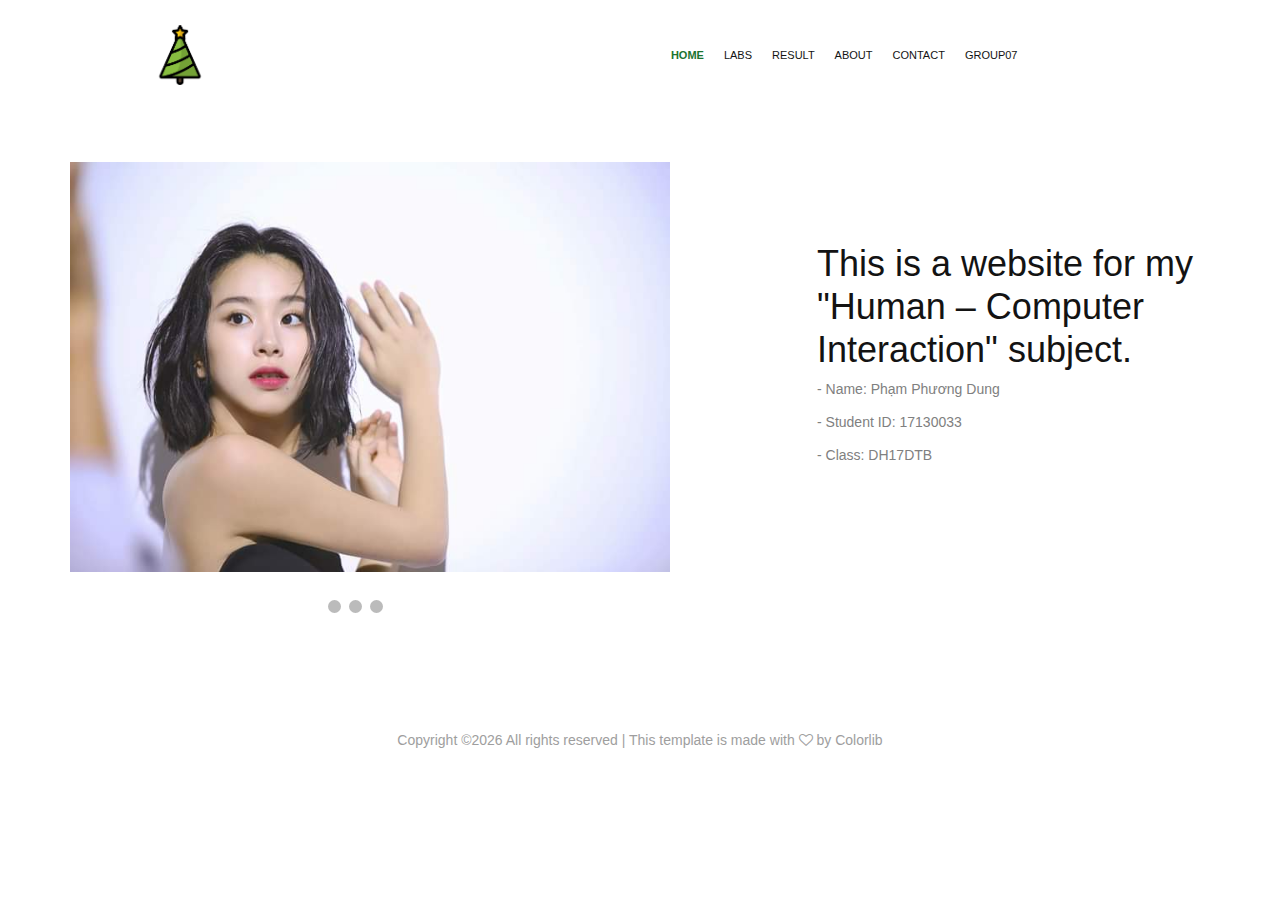
==== commit cc3bb536: "update1712" ====
--- a/index.html
+++ b/index.html
@@ -4,12 +4,12 @@
 <head>
     <meta charset="utf-8">
     <meta http-equiv="x-ua-compatible" content="ie=edge">
-    <title>Ararat</title>
+    <title>Phạm Dung</title>
     <meta name="description" content="">
     <meta name="viewport" content="width=device-width, initial-scale=1">
 
     <!-- <link rel="manifest" href="site.webmanifest"> -->
-    <link rel="shortcut icon" type="image/x-icon" href="img/favicon.png">
+    <link rel="shortcut icon" type="image/x-icon" href="images/christmas-tree-3.png">
     <!-- Place favicon.ico in the root directory -->
 
     <!-- CSS here -->
@@ -40,7 +40,8 @@
                         <div class="col-xl-2 col-lg-2">
                             <div class="logo-img">
                                 <a href="index.html">
-                                    <img src="img/logo.png" alt="">
+<!--                                    <img src="img/logo.png" alt="">-->
+                                    <img src="images/christmas-tree-3.png" height="60" width="60"/>
                                 </a>
                             </div>
                         </div>
@@ -48,31 +49,15 @@
                             <div class="main-menu  d-none d-lg-block">
                                 <nav>
                                     <ul id="navigation">
-                                        <li><a class="active" href="index.html">home</a></li>
+                                        <li><a class="active" href="index.html" style="color: #1c7430; font-weight: bold">Home</a></li>
+                                        <li><a href="labs.html">Labs</a></li>
+                                        <li><a href="result.html">Result</a></li>
                                         <li><a href="about.html">About</a></li>
-                                        <li><a href="project.html">Projects</a></li>
-                                        <li><a href="service.html">Services</a></li>
+                                        <li><a href="contact.html">Contact</a></li>
+                                        <li><a href="https://hci2019group07.tk/">Group07</a></li>
 
-                                        <li><a href="#">blog <i class="ti-angle-down"></i></a>
-                                            <ul class="submenu">
-                                                <li><a href="blog.html">blog</a></li>
-                                                <li><a href="single-blog.html">single-blog</a></li>
-                                            </ul>
-                                        </li>
-                                        <li><a href="#">pages <i class="ti-angle-down"></i></a>
-                                            <ul class="submenu">
-                                                <li><a href="project-details.html">project-details</a></li>
-                                                <li><a href="elements.html">elements</a></li>
-                                            </ul>
-                                        </li>
-                                        <li><a href="contact.html">Contact</a></li>
                                     </ul>
                                 </nav>
-                            </div>
-                        </div>
-                        <div class="col-xl-3 col-lg-3 d-none d-lg-block">
-                            <div class="get_in_tauch">
-                                <a href="#" class="boxed-btn">GET IN TOUCH</a>
                             </div>
                         </div>
                         <div class="col-12">
@@ -84,394 +69,55 @@
         </div>
     </header>
     <!-- header-end -->
+<div class="about_area">
+    <section id="home" data-stellar-background-ratio="0.5">
+        <div class="overlay"></div>
+        <div class="container">
+            <div class="row">
+                <div id="slide" style="float: left; width: 50%">
+                    <div class="slideshow-container_" style="width: 30%">
+                        <div class="mySlides fades">
+                            <!--                                            <img src="./images/slide-1.jpg" style="width:100%">-->
 
-    <!-- slider_area_start -->
-    <div class="slider_area">
-        <div class="slider_active owl-carousel">
-            <div class="single_slider overlay2 d-flex align-items-center justify-content-center slider_bg_1">
-                <div class="container">
-                    <div class="row">
-                        <div class="col-xl-12">
-                            <div class="slider_text text-center">
-                                <h3>We Design your space</h3>
-                                <p>Lorem ipsum dolor sit amet consectetur adipisicing elit sed do eiusmod tempor</p>
-                                <a href="#" class="boxed-btn2">See Our Projects</a>
-                            </div>
+                            <img src="images/79880637_157059352318651_9012751251590348800_n.jpg" height="410" width="600"/>
+                        </div>
+
+                        <div class="mySlides fades">
+
+                            <img src="images/61869004_2475599742673054_6405451858034294784_o.jpg" height="410" width="600"/>
+                        </div>
+
+                        <div class="mySlides fades">
+
+                            <img src="images/79524745_157059502318636_1236995317627355136_n.jpg" height="410" width="600"/>
                         </div>
                     </div>
+                    <br>
+
+                    <div style="text-align:center">
+                        <span class="dot" onclick="currentSlide(0)"></span>
+                        <span class="dot" onclick="currentSlide(1)"></span>
+                        <span class="dot" onclick="currentSlide(2)"></span>
+                    </div>
                 </div>
-            </div>
-            <div class="single_slider overlay2 d-flex align-items-center justify-content-center slider_bg_1">
-                <div class="container">
-                    <div class="row">
-                        <div class="col-xl-12">
-                            <div class="slider_text text-center">
-                                <h3>We Design your space</h3>
-                                <p>Lorem ipsum dolor sit amet consectetur adipisicing elit sed do eiusmod tempor</p>
-                                <a href="#" class="boxed-btn2">See Our Projects</a>
-                            </div>
+                <div class="col-md-offset-3 col-md-6 col-sm-12">
+                    <div class="home-info" style="float: right; width: 70%; margin-top: 80px">
+                        <h1>This is a website for my "Human – Computer Interaction" subject.</h1>
+                        <div id="head">
+                            <p>- Name: Phạm Phương Dung</p>
+                            <p>- Student ID: 17130033 </p>
+                            <p>- Class: DH17DTB</p>
                         </div>
                     </div>
+
                 </div>
-            </div>
-            <div class="single_slider overlay2 d-flex align-items-center justify-content-center slider_bg_1">
-                <div class="container">
-                    <div class="row">
-                        <div class="col-xl-12">
-                            <div class="slider_text text-center">
-                                <h3>We Design your space</h3>
-                                <p>Lorem ipsum dolor sit amet consectetur adipisicing elit sed do eiusmod tempor</p>
-                                <a href="#" class="boxed-btn2">See Our Projects</a>
-                            </div>
-                        </div>
-                    </div>
-                </div>
+
             </div>
         </div>
-    </div>
-    <!-- slider_area_end -->
-
-    <!-- about_area_start -->
-    <div class="about_area">
-        <div class="container">
-            <div class="row align-items-center">
-                <div class="col-xl-6 col-md-6">
-                    <div class="about_thumb">
-                        <img src="img/about/1.png" alt="">
-                        <div class="exprience">
-                            <h1>25</h1>
-                            <span>Years of Experience</span>
-                        </div>
-                    </div>
-                </div>
-                <div class="col-xl-5 offset-xl-1 col-md-6">
-                    <div class="about_info">
-                        <div class="section_title">
-                            <span class="sub_heading">About Us</span>
-                            <h3>Architechtural plan <br>
-                                design and build</h3>
-                            <div class="seperator"></div>
-                        </div>
-                        <p>Lorem ipsum dolor sit amet, consectetur adipiscing elit, sed do eiusmod tempor incididunt ut
-                            labore et dolore magna aliqua. Quis ipsum suspendisse ultrices gravida. Risus commodo
-                            viverra maecenas accumsan lacus vel facilisis. </p>
-                        <ul class="about_list">
-                            <li>Consectetur adipiscing sed do eiusmod. </li>
-                            <li>Eiusmod tempor incididunt labore. </li>
-                        </ul>
-                        <a href="#" class="boxed-btn">ABOUT US</a>
-                    </div>
-                </div>
-            </div>
-        </div>
-    </div>
-    <!-- about_area_end -->
-
-    <!-- dream_service_start -->
-    <div class="dream_service">
-        <div class="container">
-            <div class="row">
-                <div class="col-xl-12">
-                    <div class="section_title text-center mb-95">
-                        <span class="sub_heading">About Us</span>
-                        <h3>Make your Dream with US</h3>
-                    </div>
-                </div>
-            </div>
-            <div class="row">
-                <div class="col-xl-4 col-md-4">
-                    <div class="single_dream text-center">
-                        <div class="thumb">
-                            <img src="img/dream/1.png" alt="">
-                        </div>
-                        <h3>Interior</h3>
-                        <p>Consectetur adipiscing elit, sed do eiusmod tempor incididunt ut labore et dolore magna
-                            aliqua quis ipsum suspendisse.</p>
-                    </div>
-                </div>
-                <div class="col-xl-4 col-md-4">
-                    <div class="single_dream text-center">
-                        <div class="thumb">
-                            <img src="img/dream/2.png" alt="">
-                        </div>
-                        <h3>Exterior</h3>
-                        <p>Consectetur adipiscing elit, sed do eiusmod tempor incididunt ut labore et dolore magna
-                            aliqua quis ipsum suspendisse.</p>
-                    </div>
-                </div>
-                <div class="col-xl-4 col-md-4">
-                    <div class="single_dream text-center">
-                        <div class="thumb">
-                            <img src="img/dream/3.png" alt="">
-                        </div>
-                        <h3>Bridge</h3>
-                        <p>Consectetur adipiscing elit, sed do eiusmod tempor incididunt ut labore et dolore magna
-                            aliqua quis ipsum suspendisse.</p>
-                    </div>
-                </div>
-            </div>
-        </div>
-    </div>
-    <!-- dream_service_end -->
-
-    <!-- lastest_project_strat -->
-    <div class="lastest_project">
-        <div class="container">
-            <div class="row">
-                <div class="col-xl-12">
-                    <div class="section_title mb-60">
-                        <span class="sub_heading">Project view</span>
-                        <h3>Our Latest Projects</h3>
-                        <div class="seperator"></div>
-                    </div>
-                </div>
-            </div>
-            <div class="row align-items-center mb-80">
-                <div class="col-xl-6 col-md-6">
-                    <div class="single_project_thumb">
-                        <img src="img/project/1.png" alt="">
-                    </div>
-                </div>
-                <div class="col-xl-5 offset-xl-1 col-md-6">
-                    <div class="section_title">
-                        <span class="sub_heading2">Dubai, UAE</span>
-                        <h4>Abahoni Building</h4>
-                        <p>Consectetur adipiscing elit, sed do eiusmod tempor labore et dolore magna aliqua
-                            quis ipsum suspendisse.</p>
-                        <a href="#" class="boxed-btn">View More</a>
-                    </div>
-                </div>
-            </div>
-            <div class="row align-items-center mb-80">
-                <div class="col-xl-6 col-md-6">
-                    <div class="section_title">
-                        <span class="sub_heading2">Dhaka, Bangladesh</span>
-                        <h4>MR Kholifa Tower</h4>
-                        <p>Consectetur adipiscing elit, sed do eiusmod tempor incididunt labore et dolore magna aliqua
-                            quis ipsum suspendisse.</p>
-                        <a href="#" class="boxed-btn">View More</a>
-                    </div>
-                </div>
-                <div class="col-xl-5 offset-xl-1 col-md-6">
-                    <div class="single_project_thumb">
-                        <img src="img/project/2.png" alt="">
-                    </div>
-                </div>
-            </div>
-            <div class="row align-items-center mb-80">
-                <div class="col-xl-6 col-md-6">
-                    <div class="single_project_thumb">
-                        <img src="img/project/3.png" alt="">
-                    </div>
-                </div>
-                <div class="col-xl-5 offset-xl-1 col-md-6">
-                    <div class="section_title">
-                        <span class="sub_heading2">Dubai, UAE</span>
-                        <h4>Galoni Plan & Design</h4>
-                        <p>Consectetur adipiscing elit, sed do eiusmod tempor labore et dolore magna aliqua
-                            quis ipsum suspendisse.</p>
-                        <a href="#" class="boxed-btn">View More</a>
-                    </div>
-                </div>
-            </div>
-            <div class="row align-items-center mb-80">
-                <div class="col-xl-6 col-md-6">
-                    <div class="section_title">
-                        <span class="sub_heading2">Dhaka, Bangladesh</span>
-                        <h4>Hiclick Mirror design</h4>
-                        <p>Consectetur adipiscing elit, sed do eiusmod tempor incididunt labore et dolore magna aliqua
-                            quis ipsum suspendisse.</p>
-                        <a href="#" class="boxed-btn">View More</a>
-                    </div>
-                </div>
-                <div class="col-xl-5 offset-xl-1 col-md-6">
-                    <div class="single_project_thumb">
-                        <img src="img/project/4.png" alt="">
-                    </div>
-                </div>
-            </div>
-        </div>
-    </div>
-    <!-- lastest_project_end -->
-
-    <!-- testmonial_area_start -->
-    <div class="testmonial_area testimonial_bg overlay2">
-        <div class="container-fluid">
-            <div class="row">
-                <div class="col-xl-12">
-                    <div class="testmonial_active owl-carousel">
-                        <div class="single_testmonial">
-                            <div class="testmonial_info text-center">
-                                <div class="author">
-                                    <img src="img/testmonial/author.png" alt="">
-                                </div>
-                                <p>Lorem ipsum dolor sit amet, consectetur adipiscing elit, sed do eiusmod
-                                    tempor
-                                    incididunt ut
-                                    <br> labore et dolore magna aliqua. Quis ipsum suspendisse ultrices gravida.
-                                    Risus
-                                    commodo
-                                    viverra <br> maecenas accumsan lacus vel facilisis. </p>
-                                <div class="author_name">
-                                    <h4>-MITHILA</h4>
-                                    <span> Designer at Colorlib</span>
-                                </div>
-                            </div>
-                        </div>
-                        <div class="single_testmonial">
-                            <div class="testmonial_info text-center">
-                                <div class="author">
-                                    <img src="img/testmonial/author.png" alt="">
-                                </div>
-                                <p>Lorem ipsum dolor sit amet, consectetur adipiscing elit, sed do eiusmod
-                                    tempor
-                                    incididunt ut
-                                    <br> labore et dolore magna aliqua. Quis ipsum suspendisse ultrices gravida.
-                                    Risus
-                                    commodo
-                                    viverra <br> maecenas accumsan lacus vel facilisis. </p>
-                                <div class="author_name">
-                                    <h4>-MITHILA</h4>
-                                    <span> Designer at Colorlib</span>
-                                </div>
-                            </div>
-                        </div>
-                        <div class="single_testmonial">
-                            <div class="testmonial_info text-center">
-                                <div class="author">
-                                    <img src="img/testmonial/author.png" alt="">
-                                </div>
-                                <p>Lorem ipsum dolor sit amet, consectetur adipiscing elit, sed do eiusmod
-                                    tempor
-                                    incididunt ut
-                                    <br> labore et dolore magna aliqua. Quis ipsum suspendisse ultrices gravida.
-                                    Risus
-                                    commodo
-                                    viverra <br> maecenas accumsan lacus vel facilisis. </p>
-                                <div class="author_name">
-                                    <h4>-MITHILA</h4>
-                                    <span> Designer at Colorlib</span>
-                                </div>
-                            </div>
-                        </div>
-
-                    </div>
-                </div>
-            </div>
-        </div>
-    </div>
-    <!-- testmonial_area_end -->
-
-    <!-- messege_area_start -->
-    <div class="messege_area">
-        <div class="container">
-            <div class="row align-items-center">
-                <div class="col-xl-6 col-md-6">
-                    <div class="messege_thumb">
-                        <img src="img/testmonial/mesege.png" alt="">
-                    </div>
-                </div>
-                <div class="col-xl-5 offset-xl-1 col-md-6">
-                    <div class="section_title mb-20">
-                        <span class="sub_heading">Contact Us</span>
-                        <h3>Send your message</h3>
-                        <div class="seperator"></div>
-                    </div>
-                    <form action="#" class="messege">
-                        <input type="email" placeholder="Your Email">
-                        <input type="text" placeholder="Subject">
-                        <textarea placeholder="Messege"></textarea>
-                        <button class="boxed-btn">SEND US</button>
-                    </form>
-                </div>
-            </div>
-        </div>
-    </div>
-    <!-- messege_area_end -->
-
-    <!-- footer_start -->
+    </section>
+</div>
     <footer class="footer footer_bg">
-        <div class="footer_top">
-            <div class="container-fluid p-0">
-                <div class="row no-gutters ">
-                    <div class="col-xl-3 col-12 col-md-4">
-                        <div class="footer_widget">
-                            <div class="footer_logo">
-                                <a href="index.html">
-                                    <img src="img/footer-logo.png" alt="">
-                                </a>
-                            </div>
-                            <ul class="social_links">
-                                <li>
-                                    <a href="#"><i class="fa fa-facebook"></i></a>
-                                </li>
-                                <li>
-                                    <a href="#"><i class="fa fa-twitter"></i></a>
-                                </li>
-                                <li>
-                                    <a href="#"><i class="fa fa-instagram"></i></a>
-                                </li>
-                            </ul>
-                        </div>
-                    </div>
-                    <div class="col-xl-9 col-12 col-md-8">
-                        <div class="footer_header d-flex justify-content-between">
-                            <div class="footer_header_left">
-                                <h3>Do youn have any project or Query ?</h3>
-                                <p>Consectetur adipiscing elit, sed do eiusmod tempor incididunt. </p>
-                            </div>
-                            <div class="footer_btn">
-                                <a href="#" class="boxed-btn2">Contact Us</a>
-                            </div>
-                        </div>
-                        <div class="row">
-                            <div class="col-xl-8 col-12 col-md-12">
-                                <div class="row">
-                                    <div class="col-xl-4 col-12 col-md-4">
-                                        <div class="footer_widget">
-                                            <h3 class="footer_heading">
-                                                Navigation
-                                            </h3>
-                                            <ul class="quick_links">
-                                                <li><a href="#">Home</a></li>
-                                                <li><a href="#"> About</a></li>
-                                                <li><a href="#"> Project</a></li>
-                                                <li><a href="#">Services</a></li>
-                                                <li><a href="#">Blog</a></li>
-                                            </ul>
-                                        </div>
-                                    </div>
-                                    <div class="col-xl-4 col-12 col-md-4">
-                                        <div class="footer_widget">
-                                            <h3 class="footer_heading">
-                                                Services
-                                            </h3>
-                                            <ul class="quick_links">
-                                                <li><a href="#">Interior</a></li>
-                                                <li><a href="#"> Exterior</a></li>
-                                                <li><a href="#"> Bridge</a></li>
-                                            </ul>
-                                        </div>
-                                    </div>
-                                    <div class="col-xl-4 col-12 col-md-4 ">
-                                        <div class="footer_widget">
-                                            <h3 class="footer_heading">
-                                                Speak Now
-                                            </h3>
-                                            <ul class="quick_links">
-                                                <li><a href="#">+10 267 3567 267</a></li>
-                                                <li><a href="#"> contact@ararat.com</a></li>
-                                            </ul>
-                                        </div>
-                                    </div>
-                                </div>
-                            </div>
-                        </div>
-                    </div>
-                </div>
-            </div>
-        </div>
-        <div class="footer_copy_right">
+        <div class="footer_copy_right" style="background: white; margin-top: 90px; margin-bottom: 0px">
             <p><!-- Link back to Colorlib can't be removed. Template is licensed under CC BY 3.0. -->
 Copyright &copy;<script>document.write(new Date().getFullYear());</script> All rights reserved | This template is made with <i class="fa fa-heart-o" aria-hidden="true"></i> by <a href="https://colorlib.com" target="_blank">Colorlib</a>
 <!-- Link back to Colorlib can't be removed. Template is licensed under CC BY 3.0. --></p>
@@ -507,7 +153,40 @@
     <script src="js/mail-script.js"></script>
 
     <script src="js/main.js"></script>
+    <script>
+        //khai báo biến slideIndex đại diện cho slide hiện tại
+        var slideIndex;
+        // KHai bào hàm hiển thị slide
+        function showSlides() {
+            var i;
+            var slides = document.getElementsByClassName("mySlides");
+            var dots = document.getElementsByClassName("dot");
+            for (i = 0; i < slides.length; i++) {
+                slides[i].style.display = "none";
+            }
+            for (i = 0; i < dots.length; i++) {
+                dots[i].className = dots[i].className.replace(" active", "");
+            }
 
+            slides[slideIndex].style.display = "block";
+            dots[slideIndex].className += " active";
+            //chuyển đến slide tiếp theo
+            slideIndex++;
+            //nếu đang ở slide cuối cùng thì chuyển về slide đầu
+            if (slideIndex > slides.length - 1) {
+                slideIndex = 0
+            }
+            //tự động chuyển đổi slide sau 5s
+            setTimeout(showSlides, 6000);
+        }
+        //mặc định hiển thị slide đầu tiên
+        showSlides(slideIndex = 0);
+
+
+        function currentSlide(n) {
+            showSlides(slideIndex = n);
+        }
+    </script>
 </body>
 
 </html>--- a/css/style.css
+++ b/css/style.css
@@ -1 +1,1872 @@
-@import url("https://fonts.googleapis.com/css?family=Rubik:300,400,400i,500,500i,700,700i,900&display=swap");@import url("https://fonts.googleapis.com/css?family=Playfair+Display:400,400i,700,900|Roboto:300,300i,400,400i,500,700,700i&display=swap");.flex-center-start{display:-webkit-box;display:-ms-flexbox;display:flex;-webkit-box-align:center;-ms-flex-align:center;align-items:center;-webkit-box-pack:start;-ms-flex-pack:start;justify-content:start}body{font-family:'Playfair Display', serif;font-weight:normal;font-style:normal}.img{max-width:100%;-webkit-transition:.3s;-moz-transition:.3s;-o-transition:.3s;transition:.3s}a,.button{-webkit-transition:.3s;-moz-transition:.3s;-o-transition:.3s;transition:.3s}a:focus,.button:focus,button:focus{text-decoration:none;outline:none}a:focus{color:#fff;text-decoration:none}a:focus,a:hover,.portfolio-cat a:hover,.footer -menu li a:hover{text-decoration:none;color:#000}a,button{color:#131313;outline:medium none}h1,h2,h3,h4,h5{font-family:'Roboto', sans-serif;color:#131313}h1 a,h2 a,h3 a,h4 a,h5 a,h6 a{color:inherit}ul{margin:0px;padding:0px}li{list-style:none}p{font-size:14px;font-weight:300;line-height:26px;color:#808080;margin-bottom:13px;font-family:'Playfair Display', serif}label{color:#7e7e7e;cursor:pointer;font-size:14px;font-weight:400}*::-moz-selection{background:#444;color:#fff;text-shadow:none}::-moz-selection{background:#444;color:#fff;text-shadow:none}::selection{background:#444;color:#fff;text-shadow:none}*::-webkit-input-placeholder{color:#cccccc;font-size:14px;opacity:1}*:-ms-input-placeholder{color:#cccccc;font-size:14px;opacity:1}*::-ms-input-placeholder{color:#cccccc;font-size:14px;opacity:1}*::placeholder{color:#cccccc;font-size:14px;opacity:1}h3{font-size:24px}.mb-65{margin-bottom:67px}.black-bg{background:#020c26 !important}.white-bg{background:#ffffff}.gray-bg{background:#f5f5f5}.bg-img-1{background-image:url(../img/slider/slider-img-1.jpg)}.bg-img-2{background-image:url(../img/background-img/bg-img-2.jpg)}.cta-bg-1{background-image:url(../img/background-img/bg-img-3.jpg)}.overlay{position:relative;z-index:0}.overlay::before{position:absolute;content:"";background-color:#020c26;top:0;left:0;width:100%;height:100%;z-index:-1;opacity:0.851}.overlay2{position:relative;z-index:0}.overlay2::before{position:absolute;content:"";background-color:#131313;top:0;left:0;width:100%;height:100%;z-index:-1;opacity:0.2}.section-padding{padding-top:120px;padding-bottom:120px}.pt-120{padding-top:120px}.owl-carousel .owl-nav div{background:transparent;height:54px;left:0px;line-height:54px;position:absolute;text-align:center;top:50%;-webkit-transform:translateY(-50%);-ms-transform:translateY(-50%);transform:translateY(-50%);-webkit-transition:all 0.3s ease 0s;-o-transition:all 0.3s ease 0s;transition:all 0.3s ease 0s;width:54px;font-size:25px;color:#fff;background-color:rgba(255,255,255,0.2);border-radius:50%}.owl-carousel .owl-nav div.owl-next{left:auto;right:0}.owl-carousel .owl-nav div.owl-next i{position:relative;right:-2px;top:-3px}.owl-carousel .owl-nav div.owl-prev i{position:relative;right:1px;top:-2px}.owl-carousel:hover .owl-nav div{opacity:1;visibility:visible}.owl-carousel:hover .owl-nav div:hover{color:#fff}.seperator{display:inline-block;width:90px;height:2px;background:#131313;margin-top:30px;margin-bottom:36px}@media (max-width: 767px){.seperator{margin-top:15px;margin-bottom:20px}}@media (min-width: 768px) and (max-width: 991px){.seperator{margin-top:15px;margin-bottom:10px}}.mb-95{margin-bottom:95px}@media (max-width: 767px){.mb-95{margin-bottom:30px}}.mb-80{margin-bottom:80px}@media (max-width: 767px){.mb-80{margin-bottom:30px}}.mb-60{margin-bottom:60px}@media (max-width: 767px){.mb-60{margin-bottom:30px}}.mb-20{margin-bottom:20px}.boxed-btn{background:#fff;color:#131313;display:inline-block;padding:18px 44px;font-family:"Roboto",sans-serif;font-size:14px;font-weight:400;border:0;border:1px solid #131313;letter-spacing:3px;text-align:center;color:#131313 !important;text-transform:uppercase}.boxed-btn:hover{background:#131313;color:#fff !important;border:1px solid #131313}.boxed-btn:focus{outline:none}.boxed-btn.large-width{width:220px}.boxed-btn2{background:transparent;color:#fff;display:inline-block;padding:18px 24px;font-family:"Roboto",sans-serif;font-size:14px;font-weight:400;border:0;border:1px solid #fff;letter-spacing:2px;text-transform:uppercase}.boxed-btn2:hover{background:#fff;color:#131313 !important}.boxed-btn2:focus{outline:none}.section_title .sub_heading{color:#c9c9c9;display:block;font-size:14px;text-transform:uppercase;font-weight:500;font-family:"Roboto",sans-serif;letter-spacing:3px;margin-bottom:22px}@media (min-width: 768px) and (max-width: 991px){.section_title .sub_heading{margin-bottom:10px}}.section_title .sub_heading2{color:#808080;display:block;font-size:14px;text-transform:uppercase;font-weight:400;font-family:"Roboto",sans-serif;letter-spacing:3px;margin-bottom:22px}@media (max-width: 767px){.section_title .sub_heading2{margin-bottom:5px}}.section_title h3{font-size:46px;font-weight:500;line-height:58px;margin-bottom:0}@media (max-width: 767px){.section_title h3{font-size:30px;line-height:36px}}@media (min-width: 768px) and (max-width: 991px){.section_title h3{font-size:25px;font-weight:500;line-height:30px;margin-bottom:0}}.section_title.padding-right{padding-right:76px}@media (max-width: 767px){.section_title.padding-right{padding-right:0}}@media (min-width: 768px) and (max-width: 991px){.section_title.padding-right{padding-right:0}}@media (min-width: 992px) and (max-width: 1200px){.section_title.padding-right{padding-right:0}}@media (max-width: 767px){.mobile_menu{position:absolute;right:0px;width:100%;z-index:9}}.slicknav_menu .slicknav_nav{background:#fff;float:right;margin-top:0;padding:0;width:95%;padding:0;border-radius:0px;margin-top:5px;position:absolute;left:0;right:0;margin:auto;top:0px}.slicknav_menu .slicknav_nav a:hover{background:transparent;color:#ff5e13}.slicknav_menu .slicknav_nav a.active{color:#ff5e13}@media (max-width: 767px){.slicknav_menu .slicknav_nav a i{display:none}}@media (min-width: 768px) and (max-width: 991px){.slicknav_menu .slicknav_nav a i{display:none}}.slicknav_menu .slicknav_nav .slicknav_btn{background-color:transparent;cursor:pointer;margin-bottom:10px;margin-top:-40px;position:relative;z-index:99;border:1px solid #ddd;top:3px;right:5px;top:-32px}.slicknav_menu .slicknav_nav .slicknav_btn .slicknav_icon{margin-right:6px;margin-top:3px;position:relative;padding-bottom:3px;top:-11px;right:-5px}@media (max-width: 767px){.slicknav_menu{margin-right:12px}}.slicknav_nav .slicknav_arrow{float:right;font-size:22px;position:relative;top:-9px}.slicknav_btn{background-color:transparent;cursor:pointer;margin-bottom:10px;position:relative;z-index:99;border:none;border-radius:3px;top:5px;padding:5px;right:5px;margin-top:-5px;top:-31px}.slicknav_btn{background-color:transparent;cursor:pointer;margin-bottom:10px;position:relative;z-index:99;border:none;border-radius:3px;top:5px;padding:5px;right:0;margin-top:-5px;top:-31px}.header-area .main-header-area{padding:0 150px}@media (max-width: 767px){.header-area .main-header-area{padding:10px 0}}@media (min-width: 768px) and (max-width: 991px){.header-area .main-header-area{padding:10px 0}}@media (min-width: 992px) and (max-width: 1200px){.header-area .main-header-area{padding:0 50px}}@media (max-width: 767px){.header-area .main-header-area .logo-img{padding-left:20px}}@media (min-width: 768px) and (max-width: 991px){.header-area .main-header-area .logo-img{padding-left:20px}}.header-area .main-header-area .main-menu{text-align:center;padding:12px 0}.header-area .main-header-area .main-menu ul li{display:inline-block;position:relative}.header-area .main-header-area .main-menu ul li a{color:#131313;font-size:15px;text-transform:capitalize;font-weight:400;display:inline-block;padding:35px 23px 35px 23px;font-family:"Roboto",sans-serif;position:relative;text-transform:uppercase}@media (min-width: 992px) and (max-width: 1200px){.header-area .main-header-area .main-menu ul li a{padding:35px 8px 35px 8px;font-size:11px}}@media (min-width: 1200px) and (max-width: 1500px){.header-area .main-header-area .main-menu ul li a{padding:35px 8px 35px 8px;font-size:11px}}.header-area .main-header-area .main-menu ul li a i{font-size:9px}@media (max-width: 767px){.header-area .main-header-area .main-menu ul li a i{display:none !important}}@media (min-width: 768px) and (max-width: 991px){.header-area .main-header-area .main-menu ul li a i{display:none !important}}.header-area .main-header-area .main-menu ul li a:hover{color:#808080}.header-area .main-header-area .main-menu ul li .submenu{position:absolute;left:0;top:140%;background:#fff;width:200px;z-index:2;box-shadow:0 0 10px rgba(0,0,0,0.02);opacity:0;visibility:hidden;text-align:left;-webkit-transition:.6s;-moz-transition:.6s;-o-transition:.6s;transition:.6s}.header-area .main-header-area .main-menu ul li .submenu li{display:block}.header-area .main-header-area .main-menu ul li .submenu li a{padding:10px 15px;position:inherit;-webkit-transition:.3s;-moz-transition:.3s;-o-transition:.3s;transition:.3s;display:block}.header-area .main-header-area .main-menu ul li .submenu li a::before{display:none}.header-area .main-header-area .main-menu ul li .submenu li:hover a{color:#808080}.header-area .main-header-area .main-menu ul li:hover>.submenu{opacity:1;visibility:visible;top:100%}.header-area .main-header-area .main-menu ul li:hover>a::before{opacity:1;transform:scaleX(1)}.header-area .main-header-area.sticky{box-shadow:0px 3px 16px 0px rgba(0,0,0,0.1);position:fixed;width:100%;top:-70px;left:0;right:0;z-index:99;transform:translateY(70px);transition:transform 500ms ease, background 500ms ease;-webkit-transition:transform 500ms ease, background 500ms ease;box-shadow:0px 3px 16px 0px rgba(0,0,0,0.1);padding:0 150px}@media (max-width: 767px){.header-area .main-header-area.sticky{padding:10px 0}}@media (min-width: 768px) and (max-width: 991px){.header-area .main-header-area.sticky{padding:10px 0}}@media (min-width: 992px) and (max-width: 1200px){.header-area .main-header-area.sticky{padding:0 50px}}@media (min-width: 1200px) and (max-width: 1500px){.header-area .main-header-area.sticky{padding:0 50px}}.header-area .main-header-area.sticky .main-menu{padding:0}.header-area .get_in_tauch{text-align:right}.header-area .get_in_tauch a{width:180px;padding:18px}.slider_bg_1{background-image:url(../img/banner/1.png)}.slider_area .single_slider{height:800px;background-size:cover;background-position:center  center;background-repeat:no-repeat}@media (max-width: 767px){.slider_area .single_slider{height:500px}}@media (min-width: 768px) and (max-width: 991px){.slider_area .single_slider{height:600px}}@media (min-width: 992px) and (max-width: 1200px){.slider_area .single_slider{height:700px}}.slider_area .single_slider .slider_text h3{color:#ffffff;font-weight:700;font-family:"Roboto",sans-serif;font-size:60px;text-transform:uppercase;letter-spacing:15px}@media (max-width: 767px){.slider_area .single_slider .slider_text h3{font-size:30px;letter-spacing:3px}}@media (min-width: 768px) and (max-width: 991px){.slider_area .single_slider .slider_text h3{font-size:30px;letter-spacing:3px}}@media (min-width: 992px) and (max-width: 1200px){.slider_area .single_slider .slider_text h3{font-size:35px;letter-spacing:3px}}.slider_area .single_slider .slider_text p{font-size:20px;font-weight:400;color:#ffffff;margin-bottom:55px;margin-top:15px}@media (min-width: 992px) and (max-width: 1200px){.slider_area .single_slider .slider_text p{font-size:16px}}.slider_area .single_slider .slider_text a{width:240px}.about_area{padding-top:200px;padding-bottom:100px}.about_area.extra_padding{padding-top:100px;padding-bottom:200px}@media (max-width: 767px){.about_area.extra_padding{padding-top:30px;padding-bottom:30px}}@media (min-width: 768px) and (max-width: 991px){.about_area.extra_padding{padding-top:100px;padding-bottom:100px}}@media (max-width: 767px){.about_area{padding-top:30px;padding-bottom:30px}}@media (min-width: 768px) and (max-width: 991px){.about_area{padding-top:100px;padding-bottom:100px}}.about_area .about_thumb{position:relative;z-index:2}.about_area .about_thumb img{width:100%}.about_area .about_thumb .exprience{position:absolute;top:50%;-webkit-transform:translate(-50%, -50%);-ms-transform:translate(-50%, -50%);transform:translate(-50%, -50%);display:inline-block;padding:40px 45px;background:#fff;text-align:center;left:50%}.about_area .about_thumb .exprience h1{color:#131313;font-weight:700;font-size:80px;margin-bottom:2px}@media (max-width: 767px){.about_area .about_thumb .exprience h1{font-size:30px}}.about_area .about_thumb .exprience span{font-family:"Roboto",sans-serif;font-weight:400;font-size:14px;text-transform:uppercase;color:#808080}@media (max-width: 767px){.about_area .about_info{margin-top:30px}}.about_area .about_info .about_list{margin-bottom:50px;margin-top:34px}.about_area .about_info .about_list li{font-weight:400;font-size:16px;line-height:28px;color:#808080;position:relative;padding-left:35px;margin-bottom:6px}@media (max-width: 767px){.about_area .about_info .about_list li{font-size:14px}}.about_area .about_info .about_list li::before{content:"";background:#02c856;width:15px;height:15px;border-radius:50%;position:absolute;left:0;top:0;top:50%;transform:translateY(-50%)}.about_area .about_info p{font-size:16px;font-weight:400;line-height:28px;color:#808080}.about_area .about_info a{text-align:center}.dream_service{padding-top:100px;padding-bottom:100px}.dream_service.extra_padding2{padding-top:200px;padding-bottom:100px}@media (max-width: 767px){.dream_service.extra_padding2{padding-top:30px;padding-bottom:0px}}@media (min-width: 768px) and (max-width: 991px){.dream_service.extra_padding2{padding-top:100px;padding-bottom:100px}}@media (max-width: 767px){.dream_service{padding-top:30px;padding-bottom:0px}}.dream_service .single_dream{padding:0 20px}@media (max-width: 767px){.dream_service .single_dream{margin-bottom:30px}}@media (min-width: 768px) and (max-width: 991px){.dream_service .single_dream{padding:0 10px}}@media (min-width: 768px) and (max-width: 991px){.dream_service .single_dream .thumb img{width:100%}}.dream_service .single_dream h3{color:#131313;font-size:26px;font-weight:500;margin-top:44px;margin-bottom:20px}.dream_service .single_dream p{margin-bottom:0;line-height:28px;font-weight:400;color:#808080}.youtube_bg{background-image:url(../img/video/youtube_bg.png)}.youtube_video_area .youtube_video{height:580px;display:-webkit-box;display:-moz-box;display:-ms-flexbox;display:-webkit-flex;display:flex;-webkit-align-items:center;-moz-align-items:center;-ms-align-items:center;align-items:center;-webkit-justify-content:center;-moz-justify-content:center;-ms-justify-content:center;justify-content:center;-ms-flex-pack:center}@media (max-width: 767px){.youtube_video_area .youtube_video{height:400px}}.youtube_video_area .youtube_video .youtube_play_btn a{background:#d7143a;color:#fff;height:63px;display:inline-block;line-height:63px;width:90px;text-align:center;font-size:28px;border-radius:15px}.youtube_video_area .youtube_video .youtube_play_btn a i{position:relative;top:-2px}.lastest_project{padding-top:100px;padding-bottom:120px}@media (max-width: 767px){.lastest_project{padding-top:30px;padding-bottom:30px}}.lastest_project .section_title p{font-size:16px;line-height:28px;color:#808080;margin-bottom:45px}.lastest_project .section_title h4{color:#131313;font-size:30px;font-weight:400;line-height:30px;margin-bottom:23px}@media (max-width: 767px){.lastest_project .section_title h4{margin-bottom:7px;font-size:20px}}@media (max-width: 767px){.lastest_project .single_project_thumb{margin:30px 0}}.lastest_project .single_project_thumb img{width:100%}.testimonial_bg{background-image:url(../img/banner/testmonial-bg.png)}.testmonial_area{padding:150px 150px;background-position:center;background-size:cover;background-repeat:no-repeat}@media (max-width: 767px){.testmonial_area{padding:100px 0}}.testmonial_area .testmonial_info .author img{width:auto;margin:auto}.testmonial_area .testmonial_info p{font-size:22px;font-weight:400;color:#fff;line-height:36px;margin-top:57px;margin-bottom:52px}@media (max-width: 767px){.testmonial_area .testmonial_info p{font-size:15px;margin-bottom:30px;margin-top:20px;line-height:26px}}@media (min-width: 768px) and (max-width: 991px){.testmonial_area .testmonial_info p{font-size:15px;margin-bottom:30px;margin-top:20px;line-height:26px}}@media (min-width: 992px) and (max-width: 1200px){.testmonial_area .testmonial_info p{font-size:15px}}@media (max-width: 767px){.testmonial_area .testmonial_info p br{display:none}}@media (min-width: 768px) and (max-width: 991px){.testmonial_area .testmonial_info p br{display:none}}@media (min-width: 992px) and (max-width: 1200px){.testmonial_area .testmonial_info p br{display:none}}.testmonial_area .testmonial_info .author_name h4{color:#ffffff;font-size:16px}.testmonial_area .testmonial_info .author_name span{color:#fff;font-size:14px;font-family:"Playfair Display",serif}.messege_area{padding-top:200px;padding-bottom:200px}@media (max-width: 767px){.messege_area{padding-top:30px;padding-bottom:30px}}@media (min-width: 768px) and (max-width: 991px){.messege_area{padding-top:100px;padding-bottom:100px}}@media (max-width: 767px){.messege_area .messege_thumb{margin-bottom:30px}}.messege_area .messege_thumb img{width:100%}.messege_area .messege input{width:100%;height:60px;border:1px solid #c9c9c9;padding-left:25px;font-size:16px;margin-bottom:30px}.messege_area .messege input::placeholder{font-size:16px;font-weight:400}.messege_area .messege textarea{width:100%;height:120px;border:1px solid #c9c9c9;padding-left:25px;font-size:16px;margin-bottom:30px;padding-top:25px}.messege_area .messege textarea::placeholder{font-size:16px;font-weight:400}.messege_area .messege button{cursor:pointer}.footer_bg{background-image:url(../img/banner/footer.png)}.footer .footer_top{padding:150px 150px}@media (max-width: 767px){.footer .footer_top{padding:60px 20px}}@media (min-width: 768px) and (max-width: 991px){.footer .footer_top{padding:100px 20px}}@media (min-width: 992px) and (max-width: 1200px){.footer .footer_top{padding:100px 50px}}.footer .footer_top .footer_widget .social_links{margin-top:45px}@media (max-width: 767px){.footer .footer_top .footer_widget .social_links{margin-top:20px}}@media (min-width: 768px) and (max-width: 991px){.footer .footer_top .footer_widget .social_links{margin-top:20px}}.footer .footer_top .footer_widget .social_links li{display:inline-block}.footer .footer_top .footer_widget .social_links li a{width:50px;height:50px;background:rgba(255,255,255,0.1);font-size:15px;color:#fff;display:inline-block;text-align:center;line-height:50px;border-radius:50%;margin-right:9px}@media (max-width: 767px){.footer .footer_top .footer_widget .social_links li a{width:30px;height:30px;line-height:30px;font-display:11px}}.footer .footer_top .footer_widget .social_links li a:hover{background:rgba(255,255,255,0.3)}.footer .footer_top .footer_widget .footer_heading{font-size:16px;color:#fff;font-weight:400;font-family:"Roboto",sans-serif;margin-bottom:29px}@media (max-width: 767px){.footer .footer_top .footer_widget .footer_heading{margin-bottom:15px;margin-top:25px}}.footer .footer_top .footer_widget .quick_links li a{font-size:15px;font-weight:400;color:#9e9e9e;line-height:42px;font-family:"Roboto",sans-serif}.footer .footer_top .footer_widget .quick_links li a:hover{color:#fff}.footer .footer_top .footer_header{border-bottom:1px solid #494a4b;padding-bottom:60px;margin-bottom:100px}@media (max-width: 767px){.footer .footer_top .footer_header{display:block !important;margin-bottom:30px;padding-bottom:30px}}@media (min-width: 768px) and (max-width: 991px){.footer .footer_top .footer_header{display:block !important;margin-bottom:30px;padding-bottom:30px}}@media (min-width: 992px) and (max-width: 1200px){.footer .footer_top .footer_header{margin-bottom:50px;padding-bottom:50px}}@media (max-width: 767px){.footer .footer_top .footer_header .footer_header_left{margin-bottom:15px;margin-top:15px}}@media (min-width: 768px) and (max-width: 991px){.footer .footer_top .footer_header .footer_header_left{margin-bottom:15px;margin-top:-7px}}.footer .footer_top .footer_header h3{font-size:36px;font-weight:500;color:#ffffff;margin-bottom:21px}@media (max-width: 767px){.footer .footer_top .footer_header h3{font-size:20px}}@media (min-width: 1200px) and (max-width: 1500px){.footer .footer_top .footer_header h3{font-size:30px}}@media (min-width: 768px) and (max-width: 991px){.footer .footer_top .footer_header h3{font-size:25px}}.footer .footer_top .footer_header p{font-size:16px;color:#a3a3a3;margin-bottom:0}.footer .footer_copy_right{text-align:center;padding-bottom:60px}.footer .footer_copy_right p{margin-bottom:0;font-size:14px;color:#9e9e9e;font-weight:400;font-family:"Roboto",sans-serif}.footer .footer_copy_right p a{color:#9e9e9e}.footer .footer_copy_right p a:hover{color:#fff}.footer .boxed-btn2{width:220px;text-align:center}.bradcam_bg{background-image:url(../img/banner/breadcam_bg.png)}.breadcam_area{padding:170px 0;text-align:center;background-repeat:no-repeat;background-size:cover}.breadcam_area .bradcam_text h3{font-size:60px;color:#fff;font-weight:700;text-transform:uppercase;letter-spacing:10px}@media (max-width: 767px){.breadcam_area .bradcam_text h3{font-size:30px}}@media (min-width: 768px) and (max-width: 991px){.breadcam_area .bradcam_text h3{font-size:35px}}.team_area{padding-top:196px;padding-bottom:166px}@media (max-width: 767px){.team_area{padding-top:40px;padding-bottom:10px}}@media (min-width: 768px) and (max-width: 991px){.team_area{padding-top:100px;padding-bottom:70px}}.team_area span{font-size:14px}.team_area .single_team{margin-bottom:30px}.team_area .single_team .thumb{position:relative;width:200px;height:200px;background-size:cover;background-position:center;border-radius:50%;margin:auto;z-index:9;overflow:hidden}.team_area .single_team .thumb .author_links{position:absolute;left:0;right:0;margin:auto;bottom:36px;-webkit-transform:scaleX(0);-moz-transform:scaleX(0);-ms-transform:scaleX(0);transform:scaleX(0);transition:.3s}.team_area .single_team .thumb .author_links ul li{display:inline-block}.team_area .single_team .thumb .author_links ul li a{font-size:15px;color:#d5ccc7;margin:0 12px}.team_area .single_team .thumb .author_links ul li a:hover{color:#fff}.team_area .single_team .thumb::before{position:absolute;content:'';background:#000;width:100%;height:100%;left:0;border-radius:50%;opacity:.5;-webkit-transform:translateY(100px);-moz-transform:translateY(100px);-ms-transform:translateY(100px);transform:translateY(100px);opacity:0;-webkit-transition:.5s;-moz-transition:.5s;-o-transition:.5s;transition:.5s}.team_area .single_team h3{font-size:26px;color:#131313;font-weight:500;margin-top:45px;margin-bottom:17px}.team_area .single_team p{color:#808080;font-weight:400;font-size:16px}.team_area .single_team:hover .author_links{-webkit-transform:scaleX(1);-moz-transform:scaleX(1);-ms-transform:scaleX(1);transform:scaleX(1)}.team_area .single_team:hover .thumb::before{-webkit-transform:translateY(0px);-moz-transform:translateY(0px);-ms-transform:translateY(0px);transform:translateY(0px);opacity:.5}.team_1{background-image:url(../img/team/team1.png)}.team_2{background-image:url(../img/team/team2.png)}.team_3{background-image:url(../img/team/team3.png)}.project_details{padding:200px 0}@media (max-width: 767px){.project_details{padding:30px 0}}@media (min-width: 768px) and (max-width: 991px){.project_details{padding:100px 0}}@media (min-width: 992px) and (max-width: 1200px){.project_details{padding:100px 0}}.project_details .project_details_left{padding-right:72px}@media (max-width: 767px){.project_details .project_details_left{padding-right:0}}@media (min-width: 768px) and (max-width: 991px){.project_details .project_details_left{padding-right:0}}@media (min-width: 992px) and (max-width: 1200px){.project_details .project_details_left{padding-right:0}}.project_details .project_details_left .single_details{margin-bottom:66px}.project_details .project_details_left .single_details h3{color:#131313;font-size:36px;line-height:46px;font-weight:500;margin-bottom:33px}@media (max-width: 767px){.project_details .project_details_left .single_details h3{font-size:24px;line-height:30px;margin-bottom:10px}}@media (max-width: 767px){.project_details .project_details_left .single_details h3 br{display:none}}.project_details .project_details_left .single_details p{color:#808080;font-size:16px;line-height:28px;font-weight:400;margin-bottom:21px}.project_details .projects_details_info .details_thumb{margin-bottom:70px}.project_details .projects_details_info .details_thumb img{width:100%}@media (max-width: 767px){.project_details .projects_details_info .details_thumb{margin-bottom:20px}}.project_details .projects_details_info .details_info h3{color:#131313;font-size:36px;line-height:46px;font-weight:500;margin-bottom:42px}.project_details .projects_details_info .details_info .details_info_list{border:1px solid #e7e7e7;padding:60px 50px}@media (max-width: 767px){.project_details .projects_details_info .details_info .details_info_list{padding:30px 20px}}.project_details .projects_details_info .details_info .details_info_list .single_details_info{border-bottom:1px solid #e7e7e7;padding:16px 0}.project_details .projects_details_info .details_info .details_info_list .single_details_info .left_info{font-size:16px;font-weight:400;color:#131313;font-family:"Roboto",sans-serif;text-transform:capitalize}.project_details .projects_details_info .details_info .details_info_list .single_details_info .right_info{font-size:15px;font-weight:400;color:#808080;font-family:"Roboto",sans-serif;text-transform:capitalize}.project_details .projects_details_info .details_info .details_info_list .single_details_info .right_info a{font-size:15px;font-weight:400;color:#808080;font-family:"Roboto",sans-serif;text-transform:capitalize}.project_details .projects_details_info .details_info .details_info_list .single_details_info .right_info.star{color:#ffb400}.project_details .projects_details_info .details_info .details_info_list .single_details_info:last-child{border:0}.project_details .project_share{margin-top:40px;padding:42px 50px;border:1px solid #e7e7e7}@media (max-width: 767px){.project_details .project_share{padding:30px 10px}}.project_details .project_share .left_info{font-size:16px;font-weight:400;color:#131313;font-family:"Roboto",sans-serif;text-transform:capitalize}.project_details .project_share .right_info{font-size:15px;font-weight:400;color:#808080;font-family:"Roboto",sans-serif;text-transform:capitalize}.project_details .project_share .right_info a{width:36px;height:36px;line-height:36px;font-size:13px;border-radius:50%;border:1px solid #efefef;display:inline-block;text-align:center;margin-left:6px;color:#233d63}@media (max-width: 767px){.project_details .project_share .right_info a{width:30px;height:30px;margin-left:2px;line-height:30px}}.project_details .project_share .right_info a:hover{color:#fff;background:#131313;border:1px solid transparent}.details_bg_1{background-image:url(../img/banner/details_banner.png)}.details_slider_area .single_details{height:800px;background-size:cover;background-position:center center}@media (max-width: 767px){.details_slider_area .single_details{height:400px}}@media (min-width: 768px) and (max-width: 991px){.details_slider_area .single_details{height:400px}}@media (min-width: 992px) and (max-width: 1200px){.details_slider_area .single_details{height:600px}}.details_slider_area .owl-carousel .owl-nav div{background:transparent;height:54px;left:150px;line-height:54px;position:absolute;text-align:center;top:50%;-webkit-transform:translateY(-50%);-ms-transform:translateY(-50%);transform:translateY(-50%);-webkit-transition:all 0.3s ease 0s;-o-transition:all 0.3s ease 0s;transition:all 0.3s ease 0s;width:54px;font-size:15px;color:#fff;background-color:rgba(0,0,0,0.2);border-radius:50%}.details_slider_area .owl-carousel .owl-nav div.owl-next{left:auto;right:150px}.details_slider_area .owl-carousel .owl-nav div.owl-next{left:auto;right:150px}.details_slider_area .owl-carousel .owl-nav div.owl-next i{position:relative;right:0px;top:0px}.details_slider_area .owl-carousel .owl-nav div.owl-prev i{position:relative;right:0px;top:0px}.Ellipse_3{border-radius:50%;background-color:#000;opacity:0.2;position:absolute;left:150px;top:493px;width:54px;height:54px;z-index:195}.dropdown .dropdown-menu{-webkit-transition:all 0.3s;-moz-transition:all 0.3s;-ms-transition:all 0.3s;-o-transition:all 0.3s;transition:all 0.3s}.contact-info{margin-bottom:25px}.contact-info__icon{margin-right:20px}.contact-info__icon i,.contact-info__icon span{color:#8f9195;font-size:27px}.contact-info .media-body h3{font-size:16px;margin-bottom:0;font-size:16px;color:#2a2a2a}.contact-info .media-body h3 a:hover{color:#ff5e13}.contact-info .media-body p{color:#8a8a8a}.contact-title{font-size:27px;font-weight:600;margin-bottom:20px}.form-contact label{font-size:14px}.form-contact .form-group{margin-bottom:30px}.form-contact .form-control{border:1px solid #e5e6e9;border-radius:0px;height:48px;padding-left:18px;font-size:13px;background:transparent}.form-contact .form-control:focus{outline:0;box-shadow:none}.form-contact .form-control::placeholder{font-weight:300;color:#999999}.form-contact textarea{border-radius:0px;height:100% !important}.modal-message .modal-dialog{position:absolute;top:36%;left:50%;transform:translateX(-50%) translateY(-50%) !important;margin:0px;max-width:500px;width:100%}.modal-message .modal-dialog .modal-content .modal-header{text-align:center;display:block;border-bottom:none;padding-top:50px;padding-bottom:50px}.modal-message .modal-dialog .modal-content .modal-header .close{position:absolute;right:-15px;top:-15px;padding:0px;color:#fff;opacity:1;cursor:pointer}.modal-message .modal-dialog .modal-content .modal-header h2{display:block;text-align:center;padding-bottom:10px}.modal-message .modal-dialog .modal-content .modal-header p{display:block}.contact-section{padding:130px 0 100px}@media (max-width: 991px){.contact-section{padding:70px 0 40px}}@media only screen and (min-width: 992px) and (max-width: 1200px){.contact-section{padding:80px 0 50px}}.contact-section .btn_2{background-color:#191d34;padding:18px 60px;border-radius:50px;margin-top:0}.contact-section .btn_2:hover{background-color:#ff5e13}.sample-text-area{background:#fff;padding:100px 0 70px 0}.text-heading{margin-bottom:30px;font-size:24px}b,sup,sub,u,del{color:#ff5e13}h1{font-size:36px}h2{font-size:30px}h3{font-size:24px}h4{font-size:18px}h5{font-size:16px}h6{font-size:14px}h1,h2,h3,h4,h5,h6{line-height:1.2em}.typography h1,.typography h2,.typography h3,.typography h4,.typography h5,.typography h6{color:#828bb2}.button-area{background:#fff}.button-area .border-top-generic{padding:70px 15px;border-top:1px dotted #eee}.button-group-area .genric-btn{margin-right:10px;margin-top:10px}.button-group-area .genric-btn:last-child{margin-right:0}.genric-btn{display:inline-block;outline:none;line-height:40px;padding:0 30px;font-size:.8em;text-align:center;text-decoration:none;font-weight:500;cursor:pointer;-webkit-transition:all 0.3s ease 0s;-moz-transition:all 0.3s ease 0s;-o-transition:all 0.3s ease 0s;transition:all 0.3s ease 0s}.genric-btn:focus{outline:none}.genric-btn.e-large{padding:0 40px;line-height:50px}.genric-btn.large{line-height:45px}.genric-btn.medium{line-height:30px}.genric-btn.small{line-height:25px}.genric-btn.radius{border-radius:3px}.genric-btn.circle{border-radius:20px}.genric-btn.arrow{display:-webkit-inline-box;display:-ms-inline-flexbox;display:inline-flex;-webkit-box-align:center;-ms-flex-align:center;align-items:center}.genric-btn.arrow span{margin-left:10px}.genric-btn.default{color:#415094;background:#f9f9ff;border:1px solid transparent}.genric-btn.default:hover{border:1px solid #f9f9ff;background:#fff}.genric-btn.default-border{border:1px solid #f9f9ff;background:#fff}.genric-btn.default-border:hover{color:#415094;background:#f9f9ff;border:1px solid transparent}.genric-btn.primary{color:#fff;background:#ff5e13;border:1px solid transparent}.genric-btn.primary:hover{color:#ff5e13;border:1px solid #ff5e13;background:#fff}.genric-btn.primary-border{color:#ff5e13;border:1px solid #ff5e13;background:#fff}.genric-btn.primary-border:hover{color:#fff;background:#ff5e13;border:1px solid transparent}.genric-btn.success{color:#fff;background:#4cd3e3;border:1px solid transparent}.genric-btn.success:hover{color:#4cd3e3;border:1px solid #4cd3e3;background:#fff}.genric-btn.success-border{color:#4cd3e3;border:1px solid #4cd3e3;background:#fff}.genric-btn.success-border:hover{color:#fff;background:#4cd3e3;border:1px solid transparent}.genric-btn.info{color:#fff;background:#38a4ff;border:1px solid transparent}.genric-btn.info:hover{color:#38a4ff;border:1px solid #38a4ff;background:#fff}.genric-btn.info-border{color:#38a4ff;border:1px solid #38a4ff;background:#fff}.genric-btn.info-border:hover{color:#fff;background:#38a4ff;border:1px solid transparent}.genric-btn.warning{color:#fff;background:#f4e700;border:1px solid transparent}.genric-btn.warning:hover{color:#f4e700;border:1px solid #f4e700;background:#fff}.genric-btn.warning-border{color:#f4e700;border:1px solid #f4e700;background:#fff}.genric-btn.warning-border:hover{color:#fff;background:#f4e700;border:1px solid transparent}.genric-btn.danger{color:#fff;background:#f44a40;border:1px solid transparent}.genric-btn.danger:hover{color:#f44a40;border:1px solid #f44a40;background:#fff}.genric-btn.danger-border{color:#f44a40;border:1px solid #f44a40;background:#fff}.genric-btn.danger-border:hover{color:#fff;background:#f44a40;border:1px solid transparent}.genric-btn.link{color:#415094;background:#f9f9ff;text-decoration:underline;border:1px solid transparent}.genric-btn.link:hover{color:#415094;border:1px solid #f9f9ff;background:#fff}.genric-btn.link-border{color:#415094;border:1px solid #f9f9ff;background:#fff;text-decoration:underline}.genric-btn.link-border:hover{color:#415094;background:#f9f9ff;border:1px solid transparent}.genric-btn.disable{color:#222,0.3;background:#f9f9ff;border:1px solid transparent;cursor:not-allowed}.generic-blockquote{padding:30px 50px 30px 30px;background:#f9f9ff;border-left:2px solid #ff5e13}.progress-table-wrap{overflow-x:scroll}.progress-table{background:#f9f9ff;padding:15px 0px 30px 0px;min-width:800px}.progress-table .serial{width:11.83%;padding-left:30px}.progress-table .country{width:28.07%}.progress-table .visit{width:19.74%}.progress-table .percentage{width:40.36%;padding-right:50px}.progress-table .table-head{display:flex}.progress-table .table-head .serial,.progress-table .table-head .country,.progress-table .table-head .visit,.progress-table .table-head .percentage{color:#415094;line-height:40px;text-transform:uppercase;font-weight:500}.progress-table .table-row{padding:15px 0;border-top:1px solid #edf3fd;display:flex}.progress-table .table-row .serial,.progress-table .table-row .country,.progress-table .table-row .visit,.progress-table .table-row .percentage{display:flex;align-items:center}.progress-table .table-row .country img{margin-right:15px}.progress-table .table-row .percentage .progress{width:80%;border-radius:0px;background:transparent}.progress-table .table-row .percentage .progress .progress-bar{height:5px;line-height:5px}.progress-table .table-row .percentage .progress .progress-bar.color-1{background-color:#6382e6}.progress-table .table-row .percentage .progress .progress-bar.color-2{background-color:#e66686}.progress-table .table-row .percentage .progress .progress-bar.color-3{background-color:#f09359}.progress-table .table-row .percentage .progress .progress-bar.color-4{background-color:#73fbaf}.progress-table .table-row .percentage .progress .progress-bar.color-5{background-color:#73fbaf}.progress-table .table-row .percentage .progress .progress-bar.color-6{background-color:#6382e6}.progress-table .table-row .percentage .progress .progress-bar.color-7{background-color:#a367e7}.progress-table .table-row .percentage .progress .progress-bar.color-8{background-color:#e66686}.single-gallery-image{margin-top:30px;background-repeat:no-repeat !important;background-position:center center !important;background-size:cover !important;height:200px}.list-style{width:14px;height:14px}.unordered-list li{position:relative;padding-left:30px;line-height:1.82em !important}.unordered-list li:before{content:"";position:absolute;width:14px;height:14px;border:3px solid #ff5e13;background:#fff;top:4px;left:0;border-radius:50%}.ordered-list{margin-left:30px}.ordered-list li{list-style-type:decimal-leading-zero;color:#ff5e13;font-weight:500;line-height:1.82em !important}.ordered-list li span{font-weight:300;color:#828bb2}.ordered-list-alpha li{margin-left:30px;list-style-type:lower-alpha;color:#ff5e13;font-weight:500;line-height:1.82em !important}.ordered-list-alpha li span{font-weight:300;color:#828bb2}.ordered-list-roman li{margin-left:30px;list-style-type:lower-roman;color:#ff5e13;font-weight:500;line-height:1.82em !important}.ordered-list-roman li span{font-weight:300;color:#828bb2}.single-input{display:block;width:100%;line-height:40px;border:none;outline:none;background:#f9f9ff;padding:0 20px}.single-input:focus{outline:none}.input-group-icon{position:relative}.input-group-icon .icon{position:absolute;left:20px;top:0;line-height:40px;z-index:3}.input-group-icon .icon i{color:#797979}.input-group-icon .single-input{padding-left:45px}.single-textarea{display:block;width:100%;line-height:40px;border:none;outline:none;background:#f9f9ff;padding:0 20px;height:100px;resize:none}.single-textarea:focus{outline:none}.single-input-primary{display:block;width:100%;line-height:40px;border:1px solid transparent;outline:none;background:#f9f9ff;padding:0 20px}.single-input-primary:focus{outline:none;border:1px solid #ff5e13}.single-input-accent{display:block;width:100%;line-height:40px;border:1px solid transparent;outline:none;background:#f9f9ff;padding:0 20px}.single-input-accent:focus{outline:none;border:1px solid #eb6b55}.single-input-secondary{display:block;width:100%;line-height:40px;border:1px solid transparent;outline:none;background:#f9f9ff;padding:0 20px}.single-input-secondary:focus{outline:none;border:1px solid #f09359}.default-switch{width:35px;height:17px;border-radius:8.5px;background:#f9f9ff;position:relative;cursor:pointer}.default-switch input{position:absolute;left:0;top:0;right:0;bottom:0;width:100%;height:100%;opacity:0;cursor:pointer}.default-switch input+label{position:absolute;top:1px;left:1px;width:15px;height:15px;border-radius:50%;background:#ff5e13;-webkit-transition:all 0.2s;-moz-transition:all 0.2s;-o-transition:all 0.2s;transition:all 0.2s;box-shadow:0px 4px 5px 0px rgba(0,0,0,0.2);cursor:pointer}.default-switch input:checked+label{left:19px}.primary-switch{width:35px;height:17px;border-radius:8.5px;background:#f9f9ff;position:relative;cursor:pointer}.primary-switch input{position:absolute;left:0;top:0;right:0;bottom:0;width:100%;height:100%;opacity:0}.primary-switch input+label{position:absolute;left:0;top:0;right:0;bottom:0;width:100%;height:100%}.primary-switch input+label:before{content:"";position:absolute;left:0;top:0;right:0;bottom:0;width:100%;height:100%;background:transparent;border-radius:8.5px;cursor:pointer;-webkit-transition:all 0.2s;-moz-transition:all 0.2s;-o-transition:all 0.2s;transition:all 0.2s}.primary-switch input+label:after{content:"";position:absolute;top:1px;left:1px;width:15px;height:15px;border-radius:50%;background:#fff;-webkit-transition:all 0.2s;-moz-transition:all 0.2s;-o-transition:all 0.2s;transition:all 0.2s;box-shadow:0px 4px 5px 0px rgba(0,0,0,0.2);cursor:pointer}.primary-switch input:checked+label:after{left:19px}.primary-switch input:checked+label:before{background:#ff5e13}.confirm-switch{width:35px;height:17px;border-radius:8.5px;background:#f9f9ff;position:relative;cursor:pointer}.confirm-switch input{position:absolute;left:0;top:0;right:0;bottom:0;width:100%;height:100%;opacity:0}.confirm-switch input+label{position:absolute;left:0;top:0;right:0;bottom:0;width:100%;height:100%}.confirm-switch input+label:before{content:"";position:absolute;left:0;top:0;right:0;bottom:0;width:100%;height:100%;background:transparent;border-radius:8.5px;-webkit-transition:all 0.2s;-moz-transition:all 0.2s;-o-transition:all 0.2s;transition:all 0.2s;cursor:pointer}.confirm-switch input+label:after{content:"";position:absolute;top:1px;left:1px;width:15px;height:15px;border-radius:50%;background:#fff;-webkit-transition:all 0.2s;-moz-transition:all 0.2s;-o-transition:all 0.2s;transition:all 0.2s;box-shadow:0px 4px 5px 0px rgba(0,0,0,0.2);cursor:pointer}.confirm-switch input:checked+label:after{left:19px}.confirm-switch input:checked+label:before{background:#4cd3e3}.primary-checkbox{width:16px;height:16px;border-radius:3px;background:#f9f9ff;position:relative;cursor:pointer}.primary-checkbox input{position:absolute;left:0;top:0;right:0;bottom:0;width:100%;height:100%;opacity:0}.primary-checkbox input+label{position:absolute;left:0;top:0;right:0;bottom:0;width:100%;height:100%;border-radius:3px;cursor:pointer;border:1px solid #f1f1f1}.primary-checkbox input:checked+label{background:url(../img/elements/primary-check.png) no-repeat center center/cover;border:none}.confirm-checkbox{width:16px;height:16px;border-radius:3px;background:#f9f9ff;position:relative;cursor:pointer}.confirm-checkbox input{position:absolute;left:0;top:0;right:0;bottom:0;width:100%;height:100%;opacity:0}.confirm-checkbox input+label{position:absolute;left:0;top:0;right:0;bottom:0;width:100%;height:100%;border-radius:3px;cursor:pointer;border:1px solid #f1f1f1}.confirm-checkbox input:checked+label{background:url(../img/elements/success-check.png) no-repeat center center/cover;border:none}.disabled-checkbox{width:16px;height:16px;border-radius:3px;background:#f9f9ff;position:relative;cursor:pointer}.disabled-checkbox input{position:absolute;left:0;top:0;right:0;bottom:0;width:100%;height:100%;opacity:0}.disabled-checkbox input+label{position:absolute;left:0;top:0;right:0;bottom:0;width:100%;height:100%;border-radius:3px;cursor:pointer;border:1px solid #f1f1f1}.disabled-checkbox input:disabled{cursor:not-allowed;z-index:3}.disabled-checkbox input:checked+label{background:url(../img/elements/disabled-check.png) no-repeat center center/cover;border:none}.primary-radio{width:16px;height:16px;border-radius:8px;background:#f9f9ff;position:relative;cursor:pointer}.primary-radio input{position:absolute;left:0;top:0;right:0;bottom:0;width:100%;height:100%;opacity:0}.primary-radio input+label{position:absolute;left:0;top:0;right:0;bottom:0;width:100%;height:100%;border-radius:8px;cursor:pointer;border:1px solid #f1f1f1}.primary-radio input:checked+label{background:url(../img/elements/primary-radio.png) no-repeat center center/cover;border:none}.confirm-radio{width:16px;height:16px;border-radius:8px;background:#f9f9ff;position:relative;cursor:pointer}.confirm-radio input{position:absolute;left:0;top:0;right:0;bottom:0;width:100%;height:100%;opacity:0}.confirm-radio input+label{position:absolute;left:0;top:0;right:0;bottom:0;width:100%;height:100%;border-radius:8px;cursor:pointer;border:1px solid #f1f1f1}.confirm-radio input:checked+label{background:url(../img/elements/success-radio.png) no-repeat center center/cover;border:none}.disabled-radio{width:16px;height:16px;border-radius:8px;background:#f9f9ff;position:relative;cursor:pointer}.disabled-radio input{position:absolute;left:0;top:0;right:0;bottom:0;width:100%;height:100%;opacity:0}.disabled-radio input+label{position:absolute;left:0;top:0;right:0;bottom:0;width:100%;height:100%;border-radius:8px;cursor:pointer;border:1px solid #f1f1f1}.disabled-radio input:disabled{cursor:not-allowed;z-index:3}.disabled-radio input:checked+label{background:url(../img/elements/disabled-radio.png) no-repeat center center/cover;border:none}.default-select{height:40px}.default-select .nice-select{border:none;border-radius:0px;height:40px;background:#f9f9ff;padding-left:20px;padding-right:40px}.default-select .nice-select .list{margin-top:0;border:none;border-radius:0px;box-shadow:none;width:100%;padding:10px 0 10px 0px}.default-select .nice-select .list .option{font-weight:300;-webkit-transition:all 0.3s ease 0s;-moz-transition:all 0.3s ease 0s;-o-transition:all 0.3s ease 0s;transition:all 0.3s ease 0s;line-height:28px;min-height:28px;font-size:12px;padding-left:20px}.default-select .nice-select .list .option.selected{color:#ff5e13;background:transparent}.default-select .nice-select .list .option:hover{color:#ff5e13;background:transparent}.default-select .current{margin-right:50px;font-weight:300}.default-select .nice-select::after{right:20px}.form-select{height:40px;width:100%}.form-select .nice-select{border:none;border-radius:0px;height:40px;background:#f9f9ff;padding-left:45px;padding-right:40px;width:100%}.form-select .nice-select .list{margin-top:0;border:none;border-radius:0px;box-shadow:none;width:100%;padding:10px 0 10px 0px}.form-select .nice-select .list .option{font-weight:300;-webkit-transition:all 0.3s ease 0s;-moz-transition:all 0.3s ease 0s;-o-transition:all 0.3s ease 0s;transition:all 0.3s ease 0s;line-height:28px;min-height:28px;font-size:12px;padding-left:45px}.form-select .nice-select .list .option.selected{color:#ff5e13;background:transparent}.form-select .nice-select .list .option:hover{color:#ff5e13;background:transparent}.form-select .current{margin-right:50px;font-weight:300}.form-select .nice-select::after{right:20px}.mt-10{margin-top:10px}.section-top-border{padding:50px 0;border-top:1px dotted #eee}.mb-30{margin-bottom:30px}.mt-30{margin-top:30px}.switch-wrap{margin-bottom:10px}.latest-blog-area .area-heading{margin-bottom:70px}.blog_area a{color:#666 !important;text-decoration:none;-webkit-transition:.5s;transition:.5s}.blog_area a:hover,.blog_area a :hover{background:-webkit-linear-gradient(131deg, #131313 0%, #131313 99%);-webkit-background-clip:text;-webkit-text-fill-color:transparent;text-decoration:none;-webkit-transition:.5s;transition:.5s}.single-blog{overflow:hidden;margin-bottom:30px}.single-blog:hover{box-shadow:0px 10px 20px 0px rgba(42,34,123,0.1)}.single-blog .thumb{overflow:hidden;position:relative}.single-blog .thumb:after{content:'';position:absolute;left:0;top:0;width:100%;height:100%;background:#000;opacity:0;-webkit-transition:.5s;transition:.5s}.single-blog h4{border-bottom:1px solid #dfdfdf;padding-bottom:34px;margin-bottom:25px}.single-blog a{font-size:20px;font-weight:600}.single-blog .date{color:#666666;text-align:left;display:inline-block;font-size:13px;font-weight:300}.single-blog .tag{text-align:left;display:inline-block;float:left;font-size:13px;font-weight:300;margin-right:22px;position:relative}.single-blog .tag:after{content:'';position:absolute;width:1px;height:10px;background:#acacac;right:-12px;top:7px}@media (max-width: 1199px){.single-blog .tag{margin-right:8px}.single-blog .tag:after{display:none}}.single-blog .likes{margin-right:16px}@media (max-width: 800px){.single-blog{margin-bottom:30px}}.single-blog .single-blog-content{padding:30px}.single-blog .single-blog-content .meta-bottom p{font-size:13px;font-weight:300}.single-blog .single-blog-content .meta-bottom i{color:#fdcb9e;font-size:13px;margin-right:7px}@media (max-width: 1199px){.single-blog .single-blog-content{padding:15px}}.single-blog:hover .thumb:after{opacity:.7;-webkit-transition:.5s;transition:.5s}@media (max-width: 1199px){.single-blog h4{transition:all 300ms linear 0s;border-bottom:1px solid #dfdfdf;padding-bottom:14px;margin-bottom:12px}.single-blog h4 a{font-size:18px}}.full_image.single-blog{position:relative}.full_image.single-blog .single-blog-content{position:absolute;left:35px;bottom:0;opacity:0;visibility:hidden;-webkit-transition:.5s;transition:.5s}@media (min-width: 992px){.full_image.single-blog .single-blog-content{bottom:100px}}.full_image.single-blog h4{-webkit-transition:.5s;transition:.5s;border-bottom:none;padding-bottom:5px}.full_image.single-blog a{font-size:20px;font-weight:600}.full_image.single-blog .date{color:#fff}.full_image.single-blog:hover .single-blog-content{opacity:1;visibility:visible;-webkit-transition:.5s;transition:.5s}.l_blog_item .l_blog_text .date{margin-top:24px;margin-bottom:15px}.l_blog_item .l_blog_text .date a{font-size:12px}.l_blog_item .l_blog_text h4{font-size:18px;border-bottom:1px solid #eeeeee;margin-bottom:0px;padding-bottom:20px;-webkit-transition:.5s;transition:.5s}.l_blog_item .l_blog_text p{margin-bottom:0px;padding-top:20px}.causes_slider .owl-dots{text-align:center;margin-top:80px}.causes_slider .owl-dots .owl-dot{height:14px;width:14px;background:#eeeeee;display:inline-block;margin-right:7px}.causes_slider .owl-dots .owl-dot:last-child{margin-right:0px}.causes_item{background:#fff}.causes_item .causes_img{position:relative}.causes_item .causes_img .c_parcent{position:absolute;bottom:0px;width:100%;left:0px;height:3px;background:rgba(255,255,255,0.5)}.causes_item .causes_img .c_parcent span{width:70%;height:3px;position:absolute;left:0px;bottom:0px}.causes_item .causes_img .c_parcent span:before{content:"75%";position:absolute;right:-10px;bottom:0px;color:#fff;padding:0px 5px}.causes_item .causes_text{padding:30px 35px 40px 30px}.causes_item .causes_text h4{font-size:18px;font-weight:600;margin-bottom:15px;cursor:pointer}.causes_item .causes_text p{font-size:14px;line-height:24px;font-weight:300;margin-bottom:0px}.causes_item .causes_bottom a{width:50%;border:1px solid;text-align:center;float:left;line-height:50px;color:#fff;font-size:14px;font-weight:500}.causes_item .causes_bottom a+a{border-color:#eeeeee;background:#fff;font-size:14px}.latest_blog_area{background:#f9f9ff}.single-recent-blog-post{margin-bottom:30px}.single-recent-blog-post .thumb{overflow:hidden}.single-recent-blog-post .thumb img{transition:all 0.7s linear}.single-recent-blog-post .details{padding-top:30px}.single-recent-blog-post .details .sec_h4{line-height:24px;padding:10px 0px 13px;transition:all 0.3s linear}.single-recent-blog-post .date{font-size:14px;line-height:24px;font-weight:400}.single-recent-blog-post:hover img{transform:scale(1.23) rotate(10deg)}.tags .tag_btn{font-size:12px;font-weight:500;line-height:20px;border:1px solid #eeeeee;display:inline-block;padding:1px 18px;text-align:center}.tags .tag_btn+.tag_btn{margin-left:2px}.blog_categorie_area{padding-top:30px;padding-bottom:30px}@media (min-width: 900px){.blog_categorie_area{padding-top:80px;padding-bottom:80px}}@media (min-width: 1100px){.blog_categorie_area{padding-top:120px;padding-bottom:120px}}.categories_post{position:relative;text-align:center;cursor:pointer}.categories_post img{max-width:100%}.categories_post .categories_details{position:absolute;top:20px;left:20px;right:20px;bottom:20px;background:rgba(34,34,34,0.75);color:#fff;transition:all 0.3s linear;display:flex;align-items:center;justify-content:center}.categories_post .categories_details h5{margin-bottom:0px;font-size:18px;line-height:26px;text-transform:uppercase;color:#fff;position:relative}.categories_post .categories_details p{font-weight:300;font-size:14px;line-height:26px;margin-bottom:0px}.categories_post .categories_details .border_line{margin:10px 0px;background:#fff;width:100%;height:1px}.categories_post:hover .categories_details{background:rgba(222,99,32,0.85)}.blog_item{margin-bottom:50px}.blog_details{padding:30px 0 20px 10px;box-shadow:0px 10px 20px 0px rgba(221,221,221,0.3)}@media (min-width: 768px){.blog_details{padding:60px 30px 35px 35px}}.blog_details p{margin-bottom:30px}.blog_details a{color:#ff8b23}.blog_details a:hover{color:#131313}.blog_details h2{font-size:18px;font-weight:600;margin-bottom:8px}@media (min-width: 768px){.blog_details h2{font-size:24px;margin-bottom:15px}}.blog-info-link li{float:left;font-size:14px}.blog-info-link li a{color:#999999}.blog-info-link li i,.blog-info-link li span{font-size:13px;margin-right:5px}.blog-info-link li::after{content:"|";padding-left:10px;padding-right:10px}.blog-info-link li:last-child::after{display:none}.blog-info-link::after{content:"";display:block;clear:both;display:table}.blog_item_img{position:relative}.blog_item_img .blog_item_date{position:absolute;bottom:-10px;left:10px;display:block;color:#fff;background-color:#000;padding:8px 15px;border-radius:5px}@media (min-width: 768px){.blog_item_img .blog_item_date{bottom:-20px;left:40px;padding:13px 30px}}.blog_item_img .blog_item_date h3{font-size:22px;font-weight:600;color:#fff;margin-bottom:0;line-height:1.2}@media (min-width: 768px){.blog_item_img .blog_item_date h3{font-size:30px}}.blog_item_img .blog_item_date p{font-size:18px;margin-bottom:0;color:#fff}@media (min-width: 768px){.blog_item_img .blog_item_date p{font-size:18px}}.blog_right_sidebar .widget_title{font-size:20px;margin-bottom:40px}.blog_right_sidebar .widget_title::after{content:"";display:block;padding-top:15px;border-bottom:1px solid #f0e9ff}.blog_right_sidebar .single_sidebar_widget{background:#fbf9ff;padding:30px;margin-bottom:30px}.blog_right_sidebar .single_sidebar_widget .btn_1{margin-top:0px}.blog_right_sidebar .search_widget .form-control{height:50px;border-color:#f0e9ff;font-size:13px;color:#999999;padding-left:20px;border-radius:0;border-right:0}.blog_right_sidebar .search_widget .form-control::placeholder{color:#999999}.blog_right_sidebar .search_widget .form-control:focus{border-color:#f0e9ff;outline:0;box-shadow:none}.blog_right_sidebar .search_widget .input-group button{background:#fff;border-left:0;border:1px solid #f0e9ff;padding:4px 15px;border-left:0}.blog_right_sidebar .search_widget .input-group button i,.blog_right_sidebar .search_widget .input-group button span{font-size:14px;color:#999999}.blog_right_sidebar .newsletter_widget .form-control{height:50px;border-color:#f0e9ff;font-size:13px;color:#999999;padding-left:20px;border-radius:0}.blog_right_sidebar .newsletter_widget .form-control::placeholder{color:#999999}.blog_right_sidebar .newsletter_widget .form-control:focus{border-color:#f0e9ff;outline:0;box-shadow:none}.blog_right_sidebar .newsletter_widget .input-group button{background:#fff;border-left:0;border:1px solid #f0e9ff;padding:4px 15px;border-left:0}.blog_right_sidebar .newsletter_widget .input-group button i,.blog_right_sidebar .newsletter_widget .input-group button span{font-size:14px;color:#999999}.blog_right_sidebar .post_category_widget .cat-list li{border-bottom:1px solid #f0e9ff;transition:all 0.3s ease 0s;padding-bottom:12px}.blog_right_sidebar .post_category_widget .cat-list li:last-child{border-bottom:0}.blog_right_sidebar .post_category_widget .cat-list li a{font-size:14px;line-height:20px;color:#888888}.blog_right_sidebar .post_category_widget .cat-list li a p{margin-bottom:0px}.blog_right_sidebar .post_category_widget .cat-list li+li{padding-top:15px}.blog_right_sidebar .popular_post_widget .post_item .media-body{justify-content:center;align-self:center;padding-left:20px}.blog_right_sidebar .popular_post_widget .post_item .media-body h3{font-size:16px;line-height:20px;margin-bottom:6px;transition:all 0.3s linear}.blog_right_sidebar .popular_post_widget .post_item .media-body a:hover{color:#fff}.blog_right_sidebar .popular_post_widget .post_item .media-body p{font-size:14px;line-height:21px;margin-bottom:0px}.blog_right_sidebar .popular_post_widget .post_item+.post_item{margin-top:20px}.blog_right_sidebar .tag_cloud_widget ul li{display:inline-block}.blog_right_sidebar .tag_cloud_widget ul li a{display:inline-block;border:1px solid #eeeeee;background:#fff;padding:4px 20px;margin-bottom:8px;margin-right:3px;transition:all 0.3s ease 0s;color:#888888;font-size:13px}.blog_right_sidebar .tag_cloud_widget ul li a:hover{background:#131313;color:#fff !important;-webkit-text-fill-color:#fff;text-decoration:none;-webkit-transition:0.5s;transition:0.5s}.blog_right_sidebar .instagram_feeds .instagram_row{display:flex;margin-right:-6px;margin-left:-6px}.blog_right_sidebar .instagram_feeds .instagram_row li{width:33.33%;float:left;padding-right:6px;padding-left:6px;margin-bottom:15px}.blog_right_sidebar .br{width:100%;height:1px;background:#eee;margin:30px 0px}.blog-pagination{margin-top:80px}.blog-pagination .page-link{font-size:14px;position:relative;display:block;padding:0;text-align:center;margin-left:-1px;line-height:45px;width:45px;height:45px;border-radius:0 !important;color:#8a8a8a;border:1px solid #f0e9ff;margin-right:10px}.blog-pagination .page-link i,.blog-pagination .page-link span{font-size:13px}.blog-pagination .page-item.active .page-link{background-color:#fbf9ff;border-color:#f0e9ff;color:#888888}.blog-pagination .page-item:last-child .page-link{margin-right:0}.single-post-area .blog_details{box-shadow:none;padding:0}.single-post-area .social-links{padding-top:10px}.single-post-area .social-links li{display:inline-block;margin-bottom:10px}.single-post-area .social-links li a{color:#cccccc;padding:7px;font-size:14px;transition:all 0.2s linear}.single-post-area .blog_details{padding-top:26px}.single-post-area .blog_details p{margin-bottom:20px;font-size:15px}.single-post-area .quote-wrapper{background:rgba(130,139,178,0.1);padding:15px;line-height:1.733;color:#888888;font-style:italic;margin-top:25px;margin-bottom:25px}@media (min-width: 768px){.single-post-area .quote-wrapper{padding:30px}}.single-post-area .quotes{background:#fff;padding:15px 15px 15px 20px;border-left:2px solid}@media (min-width: 768px){.single-post-area .quotes{padding:25px 25px 25px 30px}}.single-post-area .arrow{position:absolute}.single-post-area .arrow .lnr{font-size:20px;font-weight:600}.single-post-area .thumb .overlay-bg{background:rgba(0,0,0,0.8)}.single-post-area .navigation-top{padding-top:15px;border-top:1px solid #f0e9ff}.single-post-area .navigation-top p{margin-bottom:0}.single-post-area .navigation-top .like-info{font-size:14px}.single-post-area .navigation-top .like-info i,.single-post-area .navigation-top .like-info span{font-size:16px;margin-right:5px}.single-post-area .navigation-top .comment-count{font-size:14px}.single-post-area .navigation-top .comment-count i,.single-post-area .navigation-top .comment-count span{font-size:16px;margin-right:5px}.single-post-area .navigation-top .social-icons li{display:inline-block;margin-right:15px}.single-post-area .navigation-top .social-icons li:last-child{margin:0}.single-post-area .navigation-top .social-icons li i,.single-post-area .navigation-top .social-icons li span{font-size:14px;color:#999999}.single-post-area .blog-author{padding:40px 30px;background:#fbf9ff;margin-top:50px}@media (max-width: 600px){.single-post-area .blog-author{padding:20px 8px}}.single-post-area .blog-author img{width:90px;height:90px;border-radius:50%;margin-right:30px}@media (max-width: 600px){.single-post-area .blog-author img{margin-right:15px;width:45px;height:45px}}.single-post-area .blog-author a{display:inline-block}.single-post-area .blog-author a:hover{color:#131313}.single-post-area .blog-author p{margin-bottom:0;font-size:15px}.single-post-area .blog-author h4{font-size:16px}.single-post-area .navigation-area{border-bottom:1px solid #eee;padding-bottom:30px;margin-top:55px}.single-post-area .navigation-area p{margin-bottom:0px}.single-post-area .navigation-area h4{font-size:18px;line-height:25px}.single-post-area .navigation-area .nav-left{text-align:left}.single-post-area .navigation-area .nav-left .thumb{margin-right:20px;background:#000}.single-post-area .navigation-area .nav-left .thumb img{-webkit-transition:.5s;transition:.5s}.single-post-area .navigation-area .nav-left .lnr{margin-left:20px;opacity:0;-webkit-transition:.5s;transition:.5s}.single-post-area .navigation-area .nav-left:hover .lnr{opacity:1}.single-post-area .navigation-area .nav-left:hover .thumb img{opacity:.5}@media (max-width: 767px){.single-post-area .navigation-area .nav-left{margin-bottom:30px}}.single-post-area .navigation-area .nav-right{text-align:right}.single-post-area .navigation-area .nav-right .thumb{margin-left:20px;background:#000}.single-post-area .navigation-area .nav-right .thumb img{-webkit-transition:.5s;transition:.5s}.single-post-area .navigation-area .nav-right .lnr{margin-right:20px;opacity:0;-webkit-transition:.5s;transition:.5s}.single-post-area .navigation-area .nav-right:hover .lnr{opacity:1}.single-post-area .navigation-area .nav-right:hover .thumb img{opacity:.5}@media (max-width: 991px){.single-post-area .sidebar-widgets{padding-bottom:0px}}.comments-area{background:transparent;border-top:1px solid #eee;padding:45px 0;margin-top:50px}@media (max-width: 414px){.comments-area{padding:50px 8px}}.comments-area h4{margin-bottom:35px;font-size:18px}.comments-area h5{font-size:16px;margin-bottom:0px}.comments-area .comment-list{padding-bottom:48px}.comments-area .comment-list:last-child{padding-bottom:0px}.comments-area .comment-list.left-padding{padding-left:25px}@media (max-width: 413px){.comments-area .comment-list .single-comment h5{font-size:12px}.comments-area .comment-list .single-comment .date{font-size:11px}.comments-area .comment-list .single-comment .comment{font-size:10px}}.comments-area .thumb{margin-right:20px}.comments-area .thumb img{width:70px;border-radius:50%}.comments-area .date{font-size:14px;color:#999999;margin-bottom:0;margin-left:20px}.comments-area .comment{margin-bottom:10px;color:#777777;font-size:15px}.comments-area .btn-reply{background-color:transparent;color:#888888;padding:5px 18px;font-size:14px;display:block;font-weight:400}.comment-form{border-top:1px solid #eee;padding-top:45px;margin-top:50px;margin-bottom:20px}.comment-form .form-group{margin-bottom:30px}.comment-form h4{margin-bottom:40px;font-size:18px;line-height:22px}.comment-form .name{padding-left:0px}@media (max-width: 767px){.comment-form .name{padding-right:0px;margin-bottom:1rem}}.comment-form .email{padding-right:0px}@media (max-width: 991px){.comment-form .email{padding-left:0px}}.comment-form .form-control{border:1px solid #f0e9ff;border-radius:5px;height:48px;padding-left:18px;font-size:13px;background:transparent}.comment-form .form-control:focus{outline:0;box-shadow:none}.comment-form .form-control::placeholder{font-weight:300;color:#999999}.comment-form .form-control::placeholder{color:#777777}.comment-form textarea{padding-top:18px;border-radius:12px;height:100% !important}.comment-form ::-webkit-input-placeholder{font-size:13px;color:#777}.comment-form ::-moz-placeholder{font-size:13px;color:#777}.comment-form :-ms-input-placeholder{font-size:13px;color:#777}.comment-form :-moz-placeholder{font-size:13px;color:#777}.blog_part{margin-bottom:140px}@media (max-width: 576px){.blog_part{margin-bottom:0px;padding:0px 0px 70px}}@media only screen and (min-width: 480px) and (max-width: 767px){.blog_part{margin-bottom:0px;padding:0px 0px 70px}}@media only screen and (min-width: 768px) and (max-width: 991px){.blog_part{margin-bottom:0px;padding:0px 0px 70px}}.blog_part .blog_right_sidebar .widget_title{font-size:20px;margin-bottom:40px;font-style:inherit !important}@media (max-width: 576px){.blog_part .single-home-blog{margin-bottom:140px;margin-top:20px}}@media only screen and (min-width: 480px) and (max-width: 767px){.blog_part .single-home-blog{margin-bottom:140px;margin-top:20px}}@media only screen and (min-width: 768px) and (max-width: 991px){.blog_part .single-home-blog{margin-bottom:140px;margin-top:20px}}.blog_part .single-home-blog .card-img-top{border-radius:0px}.blog_part .single-home-blog .card{border:0px solid transparent;border-radius:0px;background-color:transparent;position:relative}.blog_part .single-home-blog .card .card-body{padding:25px 10px 29px 40px;background-color:#fff;position:absolute;left:20px;bottom:-140px;box-shadow:-7.552px 9.326px 20px 0px rgba(1,84,85,0.1);border-radius:10px}@media (max-width: 576px){.blog_part .single-home-blog .card .card-body{padding:15px;left:10px;bottom:-140px}}@media only screen and (min-width: 480px) and (max-width: 767px){.blog_part .single-home-blog .card .card-body{padding:15px;left:10px;bottom:-140px}}@media only screen and (min-width: 992px) and (max-width: 1200px){.blog_part .single-home-blog .card .card-body{padding:20px}}.blog_part .single-home-blog .card .card-body a{color:#131313;text-transform:uppercase;-webkit-transition:.8s;transition:.8s}.blog_part .single-home-blog .card .card-body a:hover{background:-webkit-linear-gradient(131deg, #ff7e5f 0%, #feb47b 99%);-webkit-background-clip:text;-webkit-text-fill-color:transparent}.blog_part .single-home-blog .card .dot{position:relative;padding-left:20px}.blog_part .single-home-blog .card .dot:after{position:absolute;content:"";width:10px;height:10px;top:5px;left:0;background-color:#131313;border-radius:50%}.blog_part .single-home-blog .card span{color:#8a8a8a;margin-bottom:10px;display:inline-block;margin-top:10px}@media (max-width: 576px){.blog_part .single-home-blog .card span{margin-bottom:5px;margin-top:5px}}@media only screen and (min-width: 480px) and (max-width: 767px){.blog_part .single-home-blog .card span{margin-bottom:5px;margin-top:5px}}@media only screen and (min-width: 768px) and (max-width: 991px){.blog_part .single-home-blog .card span{margin-bottom:5px;margin-top:5px}}@media only screen and (min-width: 992px) and (max-width: 1200px){.blog_part .single-home-blog .card span{margin-bottom:5px;margin-top:5px}}.blog_part .single-home-blog .card h5{font-weight:600;line-height:1.5;font-size:20px;-webkit-transition:.8s;transition:.8s;text-transform:capitalize;margin-bottom:22px}@media (max-width: 576px){.blog_part .single-home-blog .card h5{margin-bottom:10px}}@media only screen and (min-width: 480px) and (max-width: 767px){.blog_part .single-home-blog .card h5{margin-bottom:10px;font-size:16px}}@media only screen and (min-width: 768px) and (max-width: 991px){.blog_part .single-home-blog .card h5{margin-bottom:10px}}@media only screen and (min-width: 992px) and (max-width: 1200px){.blog_part .single-home-blog .card h5{margin-bottom:10px;font-size:18px}}.blog_part .single-home-blog .card h5:hover{-webkit-transition:.8s;transition:.8s;background:-webkit-linear-gradient(131deg, #feb47b 0%, #ff7e5f 99%);-webkit-background-clip:text;-webkit-text-fill-color:transparent;-webkit-animation:1s}.blog_part .single-home-blog .card ul li{display:inline-block;color:#8a8a8a;margin-right:14px}@media (max-width: 576px){.blog_part .single-home-blog .card ul li{margin-right:10px}}@media only screen and (min-width: 480px) and (max-width: 767px){.blog_part .single-home-blog .card ul li{margin-right:10px}}@media only screen and (min-width: 768px) and (max-width: 991px){.blog_part .single-home-blog .card ul li{margin-right:10px}}@media only screen and (min-width: 992px) and (max-width: 1200px){.blog_part .single-home-blog .card ul li{margin-right:10px}}.blog_part .single-home-blog .card ul li span{margin-right:10px;font-size:12px}
+/*@import url("https://fonts.googleapis.com/css?family=Rubik:300,400,400i,500,500i,700,700i,900&display=swap");*/
+/*@import url("https://fonts.googleapis.com/css?family=Playfair+Display:400,400i,700,900|Roboto:300,300i,400,400i,500,700,700i&display=swap");*/
+.flex-center-start{
+    display:-webkit-box;
+    display:-ms-flexbox;
+    display:flex;
+    -webkit-box-align:center;
+    -ms-flex-align:center;
+    align-items:center;-webkit-box-pack:start;-ms-flex-pack:start;justify-content:start}body{font-family:'Playfair Display', serif;font-weight:normal;font-style:normal}.img{max-width:100%;-webkit-transition:.3s;-moz-transition:.3s;-o-transition:.3s;transition:.3s}a,.button{-webkit-transition:.3s;-moz-transition:.3s;-o-transition:.3s;transition:.3s}a:focus,.button:focus,button:focus{text-decoration:none;outline:none}a:focus{color:#fff;text-decoration:none}a:focus,a:hover,.portfolio-cat a:hover,.footer-menu li a:hover{text-decoration:none;color:#000}a,button{color:#131313;outline:medium none}h1,h2,h3,h4,h5{font-family:'Roboto', sans-serif;color:#131313}h1 a,h2 a,h3 a,h4 a,h5 a,h6 a{color:inherit}ul{margin:0px;padding:0px}li{list-style:none}p{font-size:14px;font-weight:300;line-height:26px;color:#808080;margin-bottom:13px}label{color:#7e7e7e;cursor:pointer;font-size:14px;font-weight:400}*::-moz-selection{background:#444;color:#fff;text-shadow:none}::-moz-selection{background:#444;color:#fff;text-shadow:none}::selection{background:#444;color:#fff;text-shadow:none}*::-webkit-input-placeholder{color:#cccccc;font-size:14px;opacity:1}*:-ms-input-placeholder{color:#cccccc;font-size:14px;opacity:1}*::-ms-input-placeholder{color:#cccccc;font-size:14px;opacity:1}*::placeholder{color:#cccccc;font-size:14px;opacity:1}h3{font-size:24px}.mb-65{margin-bottom:67px}.black-bg{background:#020c26 !important}.white-bg{background:#ffffff}.gray-bg{background:#f5f5f5}.overlay{position:relative;z-index:0}.overlay::before{position:absolute;content:"";background-color:#020c26;top:0;left:0;width:100%;height:100%;z-index:-1;opacity:0.851}.overlay2{position:relative;z-index:0}.overlay2::before{position:absolute;content:"";background-color:#131313;top:0;left:0;width:100%;height:100%;z-index:-1;opacity:0.2}.section-padding{padding-top:120px;padding-bottom:120px}.pt-120{padding-top:120px}.owl-carousel .owl-nav div{background:transparent;height:54px;left:0px;line-height:54px;position:absolute;text-align:center;top:50%;-webkit-transform:translateY(-50%);-ms-transform:translateY(-50%);transform:translateY(-50%);-webkit-transition:all 0.3s ease 0s;-o-transition:all 0.3s ease 0s;transition:all 0.3s ease 0s;width:54px;font-size:25px;color:#fff;background-color:rgba(255,255,255,0.2);border-radius:50%}.owl-carousel .owl-nav div.owl-next{left:auto;right:0}.owl-carousel .owl-nav div.owl-next i{position:relative;right:-2px;top:-3px}.owl-carousel .owl-nav div.owl-prev i{position:relative;right:1px;top:-2px}.owl-carousel:hover .owl-nav div{opacity:1;visibility:visible}.owl-carousel:hover .owl-nav div:hover{color:#fff}.seperator{display:inline-block;width:90px;height:2px;background:#131313;margin-top:30px;margin-bottom:36px}@media (max-width: 767px){.seperator{margin-top:15px;margin-bottom:20px}}@media (min-width: 768px) and (max-width: 991px){.seperator{margin-top:15px;margin-bottom:10px}}.mb-95{margin-bottom:95px}@media (max-width: 767px){.mb-95{margin-bottom:30px}}.mb-80{margin-bottom:80px}@media (max-width: 767px){.mb-80{margin-bottom:30px}}.mb-60{margin-bottom:60px}@media (max-width: 767px){.mb-60{margin-bottom:30px}}.mb-20{margin-bottom:20px}.boxed-btn{background:#fff;color:#131313;display:inline-block;padding:18px 44px;font-family:"Roboto",sans-serif;font-size:14px;font-weight:400;border:0;border:1px solid #131313;letter-spacing:3px;text-align:center;color:#131313 !important;text-transform:uppercase}.boxed-btn:hover{background:#131313;color:#fff !important;border:1px solid #131313}.boxed-btn:focus{outline:none}.boxed-btn.large-width{width:220px}.boxed-btn2{background:transparent;color:#fff;display:inline-block;padding:18px 24px;font-family:"Roboto",sans-serif;font-size:14px;font-weight:400;border:0;border:1px solid #fff;letter-spacing:2px;text-transform:uppercase}.boxed-btn2:hover{background:#fff;color:#131313 !important}.boxed-btn2:focus{outline:none}.section_title .sub_heading{color:#c9c9c9;display:block;font-size:14px;text-transform:uppercase;font-weight:500;font-family:"Roboto",sans-serif;letter-spacing:3px;margin-bottom:22px}@media (min-width: 768px) and (max-width: 991px){.section_title .sub_heading{margin-bottom:10px}}.section_title .sub_heading2{color:#808080;display:block;font-size:14px;text-transform:uppercase;font-weight:400;font-family:"Roboto",sans-serif;letter-spacing:3px;margin-bottom:22px}@media (max-width: 767px){.section_title .sub_heading2{margin-bottom:5px}}.section_title h3{font-size:46px;font-weight:500;line-height:58px;margin-bottom:0}@media (max-width: 767px){.section_title h3{font-size:30px;line-height:36px}}@media (min-width: 768px) and (max-width: 991px){.section_title h3{font-size:25px;font-weight:500;line-height:30px;margin-bottom:0}}.section_title.padding-right{padding-right:76px}@media (max-width: 767px){.section_title.padding-right{padding-right:0}}@media (min-width: 768px) and (max-width: 991px){.section_title.padding-right{padding-right:0}}@media (min-width: 992px) and (max-width: 1200px){.section_title.padding-right{padding-right:0}}@media (max-width: 767px){.mobile_menu{position:absolute;right:0px;width:100%;z-index:9}}.slicknav_menu .slicknav_nav{background:#fff;float:right;margin-top:0;padding:0;width:95%;padding:0;border-radius:0px;margin-top:5px;position:absolute;left:0;right:0;margin:auto;top:0px}.slicknav_menu .slicknav_nav a:hover{background:transparent;color:#ff5e13}.slicknav_menu .slicknav_nav a.active{color:#ff5e13}@media (max-width: 767px){.slicknav_menu .slicknav_nav a i{display:none}}@media (min-width: 768px) and (max-width: 991px){.slicknav_menu .slicknav_nav a i{display:none}}.slicknav_menu .slicknav_nav .slicknav_btn{background-color:transparent;cursor:pointer;margin-bottom:10px;margin-top:-40px;position:relative;z-index:99;border:1px solid #ddd;top:3px;right:5px;top:-32px}.slicknav_menu .slicknav_nav .slicknav_btn .slicknav_icon{margin-right:6px;margin-top:3px;position:relative;padding-bottom:3px;top:-11px;right:-5px}@media (max-width: 767px){.slicknav_menu{margin-right:12px}}.slicknav_nav .slicknav_arrow{float:right;font-size:22px;position:relative;top:-9px}.slicknav_btn{background-color:transparent;cursor:pointer;margin-bottom:10px;position:relative;z-index:99;border:none;border-radius:3px;top:5px;padding:5px;right:5px;margin-top:-5px;top:-31px}.slicknav_btn{background-color:transparent;cursor:pointer;margin-bottom:10px;position:relative;z-index:99;border:none;border-radius:3px;top:5px;padding:5px;right:0;margin-top:-5px;top:-31px}.header-area .main-header-area{padding:0 150px}@media (max-width: 767px){.header-area .main-header-area{padding:10px 0}}@media (min-width: 768px) and (max-width: 991px){.header-area .main-header-area{padding:10px 0}}@media (min-width: 992px) and (max-width: 1200px){.header-area .main-header-area{padding:0 50px}}@media (max-width: 767px){.header-area .main-header-area .logo-img{padding-left:20px}}@media (min-width: 768px) and (max-width: 991px){.header-area .main-header-area .logo-img{padding-left:20px}}.header-area .main-header-area .main-menu{text-align:center;padding:12px 0}.header-area .main-header-area .main-menu ul li{display:inline-block;position:relative}.header-area .main-header-area .main-menu ul li a{color:#131313;font-size:15px;text-transform:capitalize;font-weight:400;display:inline-block;padding:35px 23px 35px 23px;font-family:"Roboto",sans-serif;position:relative;text-transform:uppercase}@media (min-width: 992px) and (max-width: 1200px){.header-area .main-header-area .main-menu ul li a{padding:35px 8px 35px 8px;font-size:11px}}@media (min-width: 1200px) and (max-width: 1500px){.header-area .main-header-area .main-menu ul li a{padding:35px 8px 35px 8px;font-size:11px}}.header-area .main-header-area .main-menu ul li a i{font-size:9px}@media (max-width: 767px){.header-area .main-header-area .main-menu ul li a i{display:none !important}}@media (min-width: 768px) and (max-width: 991px){.header-area .main-header-area .main-menu ul li a i{display:none !important}}.header-area .main-header-area .main-menu ul li a:hover{color:#808080}.header-area .main-header-area .main-menu ul li .submenu{position:absolute;left:0;top:140%;background:#fff;width:200px;z-index:2;box-shadow:0 0 10px rgba(0,0,0,0.02);opacity:0;visibility:hidden;text-align:left;-webkit-transition:.6s;-moz-transition:.6s;-o-transition:.6s;transition:.6s}.header-area .main-header-area .main-menu ul li .submenu li{display:block}.header-area .main-header-area .main-menu ul li .submenu li a{padding:10px 15px;position:inherit;-webkit-transition:.3s;-moz-transition:.3s;-o-transition:.3s;transition:.3s;display:block}.header-area .main-header-area .main-menu ul li .submenu li a::before{display:none}.header-area .main-header-area .main-menu ul li .submenu li:hover a{color:#808080}.header-area .main-header-area .main-menu ul li:hover>.submenu{opacity:1;visibility:visible;top:100%}.header-area .main-header-area .main-menu ul li:hover>a::before{opacity:1;transform:scaleX(1)}.header-area .main-header-area.sticky{box-shadow:0px 3px 16px 0px rgba(0,0,0,0.1);position:fixed;width:100%;top:-70px;left:0;right:0;z-index:99;transform:translateY(70px);transition:transform 500ms ease, background 500ms ease;-webkit-transition:transform 500ms ease, background 500ms ease;box-shadow:0px 3px 16px 0px rgba(0,0,0,0.1);padding:0 150px}@media (max-width: 767px){.header-area .main-header-area.sticky{padding:10px 0}}@media (min-width: 768px) and (max-width: 991px){.header-area .main-header-area.sticky{padding:10px 0}}@media (min-width: 992px) and (max-width: 1200px){.header-area .main-header-area.sticky{padding:0 50px}}@media (min-width: 1200px) and (max-width: 1500px){.header-area .main-header-area.sticky{padding:0 50px}}.header-area .main-header-area.sticky .main-menu{padding:0}.header-area .get_in_tauch{text-align:right}.header-area .get_in_tauch a{width:180px;padding:18px}.slider_bg_1{background-image:url(../img/banner/1.png)}.slider_area .single_slider{height:800px;background-size:cover;background-position:center  center;background-repeat:no-repeat}@media (max-width: 767px){.slider_area .single_slider{height:500px}}@media (min-width: 768px) and (max-width: 991px){.slider_area .single_slider{height:600px}}@media (min-width: 992px) and (max-width: 1200px){.slider_area .single_slider{height:700px}}.slider_area .single_slider .slider_text h3{color:#ffffff;font-weight:700;font-family:"Roboto",sans-serif;font-size:60px;text-transform:uppercase;letter-spacing:15px}@media (max-width: 767px){.slider_area .single_slider .slider_text h3{font-size:30px;letter-spacing:3px}}@media (min-width: 768px) and (max-width: 991px){.slider_area .single_slider .slider_text h3{font-size:30px;letter-spacing:3px}}@media (min-width: 992px) and (max-width: 1200px){.slider_area .single_slider .slider_text h3{font-size:35px;letter-spacing:3px}}.slider_area .single_slider .slider_text p{font-size:20px;font-weight:400;color:#ffffff;margin-bottom:55px;margin-top:15px}@media (min-width: 992px) and (max-width: 1200px){.slider_area .single_slider .slider_text p{font-size:16px}}.slider_area .single_slider .slider_text a{width:240px}.about_area{padding-top:50px;padding-bottom:20px}.about_area.extra_padding{padding-top:100px;padding-bottom:200px}@media (max-width: 767px){.about_area.extra_padding{padding-top:30px;padding-bottom:30px}}@media (min-width: 768px) and (max-width: 991px){.about_area.extra_padding{padding-top:100px;padding-bottom:100px}}@media (max-width: 767px){.about_area{padding-top:30px;padding-bottom:30px}}@media (min-width: 768px) and (max-width: 991px){.about_area{padding-top:100px;padding-bottom:100px}}.about_area .about_thumb{position:relative;z-index:2}.about_area .about_thumb img{width:100%}.about_area .about_thumb .exprience{position:absolute;top:50%;-webkit-transform:translate(-50%, -50%);-ms-transform:translate(-50%, -50%);transform:translate(-50%, -50%);display:inline-block;padding:40px 45px;background:#fff;text-align:center;left:50%}.about_area .about_thumb .exprience h1{color:#131313;font-weight:700;font-size:80px;margin-bottom:2px}@media (max-width: 767px){.about_area .about_thumb .exprience h1{font-size:30px}}.about_area .about_thumb .exprience span{font-family:"Roboto",sans-serif;font-weight:400;font-size:14px;text-transform:uppercase;color:#808080}@media (max-width: 767px){.about_area .about_info{margin-top:30px}}.about_area .about_info .about_list{margin-bottom:50px;margin-top:34px}.about_area .about_info .about_list li{font-weight:400;font-size:16px;line-height:28px;color:#808080;position:relative;padding-left:35px;margin-bottom:6px}@media (max-width: 767px){.about_area .about_info .about_list li{font-size:14px}}.about_area .about_info .about_list li::before{content:"";background:#02c856;width:15px;height:15px;border-radius:50%;position:absolute;left:0;top:0;top:50%;transform:translateY(-50%)}.about_area .about_info p{font-size:16px;font-weight:400;line-height:28px;color:#808080}.about_area .about_info a{text-align:center}.dream_service{padding-top:100px;padding-bottom:100px}.dream_service.extra_padding2{padding-top:200px;padding-bottom:100px}@media (max-width: 767px){.dream_service.extra_padding2{padding-top:30px;padding-bottom:0px}}@media (min-width: 768px) and (max-width: 991px){.dream_service.extra_padding2{padding-top:100px;padding-bottom:100px}}@media (max-width: 767px){.dream_service{padding-top:30px;padding-bottom:0px}}.dream_service .single_dream{padding:0 20px}@media (max-width: 767px){.dream_service .single_dream{margin-bottom:30px}}@media (min-width: 768px) and (max-width: 991px){.dream_service .single_dream{padding:0 10px}}@media (min-width: 768px) and (max-width: 991px){.dream_service .single_dream .thumb img{width:100%}}.dream_service .single_dream h3{color:#131313;font-size:26px;font-weight:500;margin-top:44px;margin-bottom:20px}.dream_service .single_dream p{margin-bottom:0;line-height:28px;font-weight:400;color:#808080}.youtube_bg{background-image:url(../img/video/youtube_bg.png)}.youtube_video_area .youtube_video{height:580px;display:-webkit-box;display:-moz-box;display:-ms-flexbox;display:-webkit-flex;display:flex;-webkit-align-items:center;-moz-align-items:center;-ms-align-items:center;align-items:center;-webkit-justify-content:center;-moz-justify-content:center;-ms-justify-content:center;justify-content:center;-ms-flex-pack:center}@media (max-width: 767px){.youtube_video_area .youtube_video{height:400px}}.youtube_video_area .youtube_video .youtube_play_btn a{background:#d7143a;color:#fff;height:63px;display:inline-block;line-height:63px;width:90px;text-align:center;font-size:28px;border-radius:15px}.youtube_video_area .youtube_video .youtube_play_btn a i{position:relative;top:-2px}.lastest_project{padding-top:100px;padding-bottom:120px}@media (max-width: 767px){.lastest_project{padding-top:30px;padding-bottom:30px}}.lastest_project .section_title p{font-size:16px;line-height:28px;color:#808080;margin-bottom:45px}.lastest_project .section_title h4{color:#131313;font-size:30px;font-weight:400;line-height:30px;margin-bottom:23px}@media (max-width: 767px){.lastest_project .section_title h4{margin-bottom:7px;font-size:20px}}@media (max-width: 767px){.lastest_project .single_project_thumb{margin:30px 0}}.lastest_project .single_project_thumb img{width:100%}.testimonial_bg{background-image:url(../img/banner/testmonial-bg.png)}.testmonial_area{padding:150px 150px;background-position:center;background-size:cover;background-repeat:no-repeat}@media (max-width: 767px){.testmonial_area{padding:100px 0}}.testmonial_area .testmonial_info .author img{width:auto;margin:auto}.testmonial_area .testmonial_info p{font-size:22px;font-weight:400;color:#fff;line-height:36px;margin-top:57px;margin-bottom:52px}@media (max-width: 767px){.testmonial_area .testmonial_info p{font-size:15px;margin-bottom:30px;margin-top:20px;line-height:26px}}@media (min-width: 768px) and (max-width: 991px){.testmonial_area .testmonial_info p{font-size:15px;margin-bottom:30px;margin-top:20px;line-height:26px}}@media (min-width: 992px) and (max-width: 1200px){.testmonial_area .testmonial_info p{font-size:15px}}@media (max-width: 767px){.testmonial_area .testmonial_info p br{display:none}}@media (min-width: 768px) and (max-width: 991px){.testmonial_area .testmonial_info p br{display:none}}@media (min-width: 992px) and (max-width: 1200px){.testmonial_area .testmonial_info p br{display:none}}.testmonial_area .testmonial_info .author_name h4{color:#ffffff;font-size:16px}.testmonial_area .testmonial_info .author_name span{color:#fff;font-size:14px;font-family:"Playfair Display",serif}.messege_area{padding-top:200px;padding-bottom:200px}@media (max-width: 767px){.messege_area{padding-top:30px;padding-bottom:30px}}@media (min-width: 768px) and (max-width: 991px){.messege_area{padding-top:100px;padding-bottom:100px}}@media (max-width: 767px){.messege_area .messege_thumb{margin-bottom:30px}}.messege_area .messege_thumb img{width:100%}.messege_area .messege input{width:100%;height:60px;border:1px solid #c9c9c9;padding-left:25px;font-size:16px;margin-bottom:30px}.messege_area .messege input::placeholder{font-size:16px;font-weight:400}.messege_area .messege textarea{width:100%;height:120px;border:1px solid #c9c9c9;padding-left:25px;font-size:16px;margin-bottom:30px;padding-top:25px}.messege_area .messege textarea::placeholder{font-size:16px;font-weight:400}.messege_area .messege button{cursor:pointer}.footer_bg{background-image:url(../img/banner/footer.png)}.footer .footer_top{padding:150px 150px}@media (max-width: 767px){.footer .footer_top{padding:60px 20px}}@media (min-width: 768px) and (max-width: 991px){.footer .footer_top{padding:100px 20px}}@media (min-width: 992px) and (max-width: 1200px){.footer .footer_top{padding:100px 50px}}.footer .footer_top .footer_widget .social_links{margin-top:45px}@media (max-width: 767px){.footer .footer_top .footer_widget .social_links{margin-top:20px}}@media (min-width: 768px) and (max-width: 991px){.footer .footer_top .footer_widget .social_links{margin-top:20px}}.footer .footer_top .footer_widget .social_links li{display:inline-block}.footer .footer_top .footer_widget .social_links li a{width:50px;height:50px;background:rgba(255,255,255,0.1);font-size:15px;color:#fff;display:inline-block;text-align:center;line-height:50px;border-radius:50%;margin-right:9px}@media (max-width: 767px){.footer .footer_top .footer_widget .social_links li a{width:30px;height:30px;line-height:30px;font-display:11px}}.footer .footer_top .footer_widget .social_links li a:hover{background:rgba(255,255,255,0.3)}.footer .footer_top .footer_widget .footer_heading{font-size:16px;color:#fff;font-weight:400;font-family:"Roboto",sans-serif;margin-bottom:29px}@media (max-width: 767px){.footer .footer_top .footer_widget .footer_heading{margin-bottom:15px;margin-top:25px}}.footer .footer_top .footer_widget .quick_links li a{font-size:15px;font-weight:400;color:#9e9e9e;line-height:42px;font-family:"Roboto",sans-serif}.footer .footer_top .footer_widget .quick_links li a:hover{color:#fff}.footer .footer_top .footer_header{border-bottom:1px solid #494a4b;padding-bottom:60px;margin-bottom:100px}@media (max-width: 767px){.footer .footer_top .footer_header{display:block !important;margin-bottom:30px;padding-bottom:30px}}@media (min-width: 768px) and (max-width: 991px){.footer .footer_top .footer_header{display:block !important;margin-bottom:30px;padding-bottom:30px}}@media (min-width: 992px) and (max-width: 1200px){.footer .footer_top .footer_header{margin-bottom:50px;padding-bottom:50px}}@media (max-width: 767px){.footer .footer_top .footer_header .footer_header_left{margin-bottom:15px;margin-top:15px}}@media (min-width: 768px) and (max-width: 991px){.footer .footer_top .footer_header .footer_header_left{margin-bottom:15px;margin-top:-7px}}.footer .footer_top .footer_header h3{font-size:36px;font-weight:500;color:#ffffff;margin-bottom:21px}@media (max-width: 767px){.footer .footer_top .footer_header h3{font-size:20px}}@media (min-width: 1200px) and (max-width: 1500px){.footer .footer_top .footer_header h3{font-size:30px}}@media (min-width: 768px) and (max-width: 991px){.footer .footer_top .footer_header h3{font-size:25px}}.footer .footer_top .footer_header p{font-size:16px;color:#a3a3a3;margin-bottom:0}.footer .footer_copy_right{text-align:center;padding-bottom:60px}.footer .footer_copy_right p{margin-bottom:0;font-size:14px;color:#9e9e9e;font-weight:400;font-family:"Roboto",sans-serif}.footer .footer_copy_right p a{color:#9e9e9e}.footer .footer_copy_right p a:hover{color:#fff}.footer .boxed-btn2{width:220px;text-align:center}.bradcam_bg{background-image:url(../img/banner/breadcam_bg.png)}.breadcam_area{padding:170px 0;text-align:center;background-repeat:no-repeat;background-size:cover}.breadcam_area .bradcam_text h3{font-size:60px;color:#fff;font-weight:700;text-transform:uppercase;letter-spacing:10px}@media (max-width: 767px){.breadcam_area .bradcam_text h3{font-size:30px}}@media (min-width: 768px) and (max-width: 991px){.breadcam_area .bradcam_text h3{font-size:35px}}.team_area{padding-top:196px;padding-bottom:166px}@media (max-width: 767px){.team_area{padding-top:40px;padding-bottom:10px}}@media (min-width: 768px) and (max-width: 991px){.team_area{padding-top:100px;padding-bottom:70px}}.team_area span{font-size:14px}.team_area .single_team{margin-bottom:30px}.team_area .single_team .thumb{position:relative;width:200px;height:200px;background-size:cover;background-position:center;border-radius:50%;margin:auto;z-index:9;overflow:hidden}.team_area .single_team .thumb .author_links{position:absolute;left:0;right:0;margin:auto;bottom:36px;-webkit-transform:scaleX(0);-moz-transform:scaleX(0);-ms-transform:scaleX(0);transform:scaleX(0);transition:.3s}.team_area .single_team .thumb .author_links ul li{display:inline-block}.team_area .single_team .thumb .author_links ul li a{font-size:15px;color:#d5ccc7;margin:0 12px}.team_area .single_team .thumb .author_links ul li a:hover{color:#fff}.team_area .single_team .thumb::before{position:absolute;content:'';background:#000;width:100%;height:100%;left:0;border-radius:50%;opacity:.5;-webkit-transform:translateY(100px);-moz-transform:translateY(100px);-ms-transform:translateY(100px);transform:translateY(100px);opacity:0;-webkit-transition:.5s;-moz-transition:.5s;-o-transition:.5s;transition:.5s}.team_area .single_team h3{font-size:26px;color:#131313;font-weight:500;margin-top:45px;margin-bottom:17px}.team_area .single_team p{color:#808080;font-weight:400;font-size:16px}.team_area .single_team:hover .author_links{-webkit-transform:scaleX(1);-moz-transform:scaleX(1);-ms-transform:scaleX(1);transform:scaleX(1)}.team_area .single_team:hover .thumb::before{-webkit-transform:translateY(0px);-moz-transform:translateY(0px);-ms-transform:translateY(0px);transform:translateY(0px);opacity:.5}.team_1{background-image:url(../img/team/team1.png)}.team_2{background-image:url(../img/team/team2.png)}.team_3{background-image:url(../img/team/team3.png)}.project_details{padding:200px 0}@media (max-width: 767px){.project_details{padding:30px 0}}@media (min-width: 768px) and (max-width: 991px){.project_details{padding:100px 0}}@media (min-width: 992px) and (max-width: 1200px){.project_details{padding:100px 0}}.project_details .project_details_left{padding-right:72px}@media (max-width: 767px){.project_details .project_details_left{padding-right:0}}@media (min-width: 768px) and (max-width: 991px){.project_details .project_details_left{padding-right:0}}@media (min-width: 992px) and (max-width: 1200px){.project_details .project_details_left{padding-right:0}}.project_details .project_details_left .single_details{margin-bottom:66px}.project_details .project_details_left .single_details h3{color:#131313;font-size:36px;line-height:46px;font-weight:500;margin-bottom:33px}@media (max-width: 767px){.project_details .project_details_left .single_details h3{font-size:24px;line-height:30px;margin-bottom:10px}}@media (max-width: 767px){.project_details .project_details_left .single_details h3 br{display:none}}.project_details .project_details_left .single_details p{color:#808080;font-size:16px;line-height:28px;font-weight:400;margin-bottom:21px}.project_details .projects_details_info .details_thumb{margin-bottom:70px}.project_details .projects_details_info .details_thumb img{width:100%}@media (max-width: 767px){.project_details .projects_details_info .details_thumb{margin-bottom:20px}}.project_details .projects_details_info .details_info h3{color:#131313;font-size:36px;line-height:46px;font-weight:500;margin-bottom:42px}.project_details .projects_details_info .details_info .details_info_list{border:1px solid #e7e7e7;padding:60px 50px}@media (max-width: 767px){.project_details .projects_details_info .details_info .details_info_list{padding:30px 20px}}.project_details .projects_details_info .details_info .details_info_list .single_details_info{border-bottom:1px solid #e7e7e7;padding:16px 0}.project_details .projects_details_info .details_info .details_info_list .single_details_info .left_info{font-size:16px;font-weight:400;color:#131313;font-family:"Roboto",sans-serif;text-transform:capitalize}.project_details .projects_details_info .details_info .details_info_list .single_details_info .right_info{font-size:15px;font-weight:400;color:#808080;font-family:"Roboto",sans-serif;text-transform:capitalize}.project_details .projects_details_info .details_info .details_info_list .single_details_info .right_info a{font-size:15px;font-weight:400;color:#808080;font-family:"Roboto",sans-serif;text-transform:capitalize}.project_details .projects_details_info .details_info .details_info_list .single_details_info .right_info.star{color:#ffb400}.project_details .projects_details_info .details_info .details_info_list .single_details_info:last-child{border:0}.project_details .project_share{margin-top:40px;padding:42px 50px;border:1px solid #e7e7e7}@media (max-width: 767px){.project_details .project_share{padding:30px 10px}}.project_details .project_share .left_info{font-size:16px;font-weight:400;color:#131313;font-family:"Roboto",sans-serif;text-transform:capitalize}.project_details .project_share .right_info{font-size:15px;font-weight:400;color:#808080;font-family:"Roboto",sans-serif;text-transform:capitalize}.project_details .project_share .right_info a{width:36px;height:36px;line-height:36px;font-size:13px;border-radius:50%;border:1px solid #efefef;display:inline-block;text-align:center;margin-left:6px;color:#233d63}@media (max-width: 767px){.project_details .project_share .right_info a{width:30px;height:30px;margin-left:2px;line-height:30px}}.project_details .project_share .right_info a:hover{color:#fff;background:#131313;border:1px solid transparent}.details_bg_1{background-image:url(../img/banner/details_banner.png)}.details_slider_area .single_details{height:800px;background-size:cover;background-position:center center}@media (max-width: 767px){.details_slider_area .single_details{height:400px}}@media (min-width: 768px) and (max-width: 991px){.details_slider_area .single_details{height:400px}}@media (min-width: 992px) and (max-width: 1200px){.details_slider_area .single_details{height:600px}}.details_slider_area .owl-carousel .owl-nav div{background:transparent;height:54px;left:150px;line-height:54px;position:absolute;text-align:center;top:50%;-webkit-transform:translateY(-50%);-ms-transform:translateY(-50%);transform:translateY(-50%);-webkit-transition:all 0.3s ease 0s;-o-transition:all 0.3s ease 0s;transition:all 0.3s ease 0s;width:54px;font-size:15px;color:#fff;background-color:rgba(0,0,0,0.2);border-radius:50%}.details_slider_area .owl-carousel .owl-nav div.owl-next{left:auto;right:150px}.details_slider_area .owl-carousel .owl-nav div.owl-next{left:auto;right:150px}.details_slider_area .owl-carousel .owl-nav div.owl-next i{position:relative;right:0px;top:0px}.details_slider_area .owl-carousel .owl-nav div.owl-prev i{position:relative;right:0px;top:0px}.Ellipse_3{border-radius:50%;background-color:#000;opacity:0.2;position:absolute;left:150px;top:493px;width:54px;height:54px;z-index:195}.dropdown .dropdown-menu{-webkit-transition:all 0.3s;-moz-transition:all 0.3s;-ms-transition:all 0.3s;-o-transition:all 0.3s;transition:all 0.3s}.contact-info{margin-bottom:25px}.contact-info__icon{margin-right:20px}.contact-info__icon i,.contact-info__icon span{color:#8f9195;font-size:27px}.contact-info .media-body h3{font-size:16px;margin-bottom:0;font-size:16px;color:#2a2a2a}.contact-info .media-body h3 a:hover{color:#ff5e13}.contact-info .media-body p{color:#8a8a8a}.contact-title{font-size:27px;font-weight:600;margin-bottom:20px}.form-contact label{font-size:14px}.form-contact .form-group{margin-bottom:30px}.form-contact .form-control{border:1px solid #e5e6e9;border-radius:0px;height:48px;padding-left:18px;font-size:13px;background:transparent}.form-contact .form-control:focus{outline:0;box-shadow:none}.form-contact .form-control::placeholder{font-weight:300;color:#999999}.form-contact textarea{border-radius:0px;height:100% !important}.modal-message .modal-dialog{position:absolute;top:36%;left:50%;transform:translateX(-50%) translateY(-50%) !important;margin:0px;max-width:500px;width:100%}.modal-message .modal-dialog .modal-content .modal-header{text-align:center;display:block;border-bottom:none;padding-top:50px;padding-bottom:50px}.modal-message .modal-dialog .modal-content .modal-header .close{position:absolute;right:-15px;top:-15px;padding:0px;color:#fff;opacity:1;cursor:pointer}.modal-message .modal-dialog .modal-content .modal-header h2{display:block;text-align:center;padding-bottom:10px}.modal-message .modal-dialog .modal-content .modal-header p{display:block}.contact-section{padding:130px 0 100px}@media (max-width: 991px){.contact-section{padding:70px 0 40px}}@media only screen and (min-width: 992px) and (max-width: 1200px){.contact-section{padding:80px 0 50px}}.contact-section .btn_2{background-color:#191d34;padding:18px 60px;border-radius:50px;margin-top:0}.contact-section .btn_2:hover{background-color:#ff5e13}.sample-text-area{background:#fff;padding:100px 0 70px 0}.text-heading{margin-bottom:30px;font-size:24px}b,sup,sub,u,del{color:#ff5e13}h1{font-size:36px}h2{font-size:30px}h3{font-size:24px}h4{font-size:16px}h5{font-size:16px}h6{font-size:14px}h1,h2,h3,h4,h5,h6{line-height:1.2em}.typography h1,.typography h2,.typography h3,.typography h4,.typography h5,.typography h6{color:#828bb2}.button-area{background:#fff}.button-area .border-top-generic{padding:70px 15px;border-top:1px dotted #eee}.button-group-area .genric-btn{margin-right:10px;margin-top:10px}.button-group-area .genric-btn:last-child{margin-right:0}.genric-btn{display:inline-block;outline:none;line-height:40px;padding:0 30px;font-size:.8em;text-align:center;text-decoration:none;font-weight:500;cursor:pointer;-webkit-transition:all 0.3s ease 0s;-moz-transition:all 0.3s ease 0s;-o-transition:all 0.3s ease 0s;transition:all 0.3s ease 0s}.genric-btn:focus{outline:none}.genric-btn.e-large{padding:0 40px;line-height:50px}.genric-btn.large{line-height:45px}.genric-btn.medium{line-height:30px}.genric-btn.small{line-height:25px}.genric-btn.radius{border-radius:3px}.genric-btn.circle{border-radius:20px}.genric-btn.arrow{display:-webkit-inline-box;display:-ms-inline-flexbox;display:inline-flex;-webkit-box-align:center;-ms-flex-align:center;align-items:center}.genric-btn.arrow span{margin-left:10px}.genric-btn.default{color:#415094;background:#f9f9ff;border:1px solid transparent}.genric-btn.default:hover{border:1px solid #f9f9ff;background:#fff}.genric-btn.default-border{border:1px solid #f9f9ff;background:#fff}.genric-btn.default-border:hover{color:#415094;background:#f9f9ff;border:1px solid transparent}.genric-btn.primary{color:#fff;background:#ff5e13;border:1px solid transparent}.genric-btn.primary:hover{color:#ff5e13;border:1px solid #ff5e13;background:#fff}.genric-btn.primary-border{color:#ff5e13;border:1px solid #ff5e13;background:#fff}.genric-btn.primary-border:hover{color:#fff;background:#ff5e13;border:1px solid transparent}.genric-btn.success{color:#fff;background:#4cd3e3;border:1px solid transparent}.genric-btn.success:hover{color:#4cd3e3;border:1px solid #4cd3e3;background:#fff}.genric-btn.success-border{color:#4cd3e3;border:1px solid #4cd3e3;background:#fff}.genric-btn.success-border:hover{color:#fff;background:#4cd3e3;border:1px solid transparent}.genric-btn.info{color:#fff;background:#38a4ff;border:1px solid transparent}.genric-btn.info:hover{color:#38a4ff;border:1px solid #38a4ff;background:#fff}.genric-btn.info-border{color:#38a4ff;border:1px solid #38a4ff;background:#fff}.genric-btn.info-border:hover{color:#fff;background:#38a4ff;border:1px solid transparent}.genric-btn.warning{color:#fff;background:#f4e700;border:1px solid transparent}.genric-btn.warning:hover{color:#f4e700;border:1px solid #f4e700;background:#fff}.genric-btn.warning-border{color:#f4e700;border:1px solid #f4e700;background:#fff}.genric-btn.warning-border:hover{color:#fff;background:#f4e700;border:1px solid transparent}.genric-btn.danger{color:#fff;background:#f44a40;border:1px solid transparent}.genric-btn.danger:hover{color:#f44a40;border:1px solid #f44a40;background:#fff}.genric-btn.danger-border{color:#f44a40;border:1px solid #f44a40;background:#fff}.genric-btn.danger-border:hover{color:#fff;background:#f44a40;border:1px solid transparent}.genric-btn.link{color:#415094;background:#f9f9ff;text-decoration:underline;border:1px solid transparent}.genric-btn.link:hover{color:#415094;border:1px solid #f9f9ff;background:#fff}.genric-btn.link-border{color:#415094;border:1px solid #f9f9ff;background:#fff;text-decoration:underline}.genric-btn.link-border:hover{color:#415094;background:#f9f9ff;border:1px solid transparent}.genric-btn.disable{color:#222,0.3;background:#f9f9ff;border:1px solid transparent;cursor:not-allowed}.generic-blockquote{padding:30px 50px 30px 30px;background:#f9f9ff;border-left:2px solid #ff5e13}.progress-table-wrap{overflow-x:scroll}.progress-table{background:#f9f9ff;padding:15px 0px 30px 0px;min-width:800px}.progress-table .serial{width:11.83%;padding-left:30px}.progress-table .country{width:28.07%}.progress-table .visit{width:19.74%}.progress-table .percentage{width:40.36%;padding-right:50px}.progress-table .table-head{display:flex}.progress-table .table-head .serial,.progress-table .table-head .country,.progress-table .table-head .visit,.progress-table .table-head .percentage{color:#415094;line-height:40px;text-transform:uppercase;font-weight:500}.progress-table .table-row{padding:15px 0;border-top:1px solid #edf3fd;display:flex}.progress-table .table-row .serial,.progress-table .table-row .country,.progress-table .table-row .visit,.progress-table .table-row .percentage{display:flex;align-items:center}.progress-table .table-row .country img{margin-right:15px}.progress-table .table-row .percentage .progress{width:80%;border-radius:0px;background:transparent}.progress-table .table-row .percentage .progress .progress-bar{height:5px;line-height:5px}.progress-table .table-row .percentage .progress .progress-bar.color-1{background-color:#6382e6}.progress-table .table-row .percentage .progress .progress-bar.color-2{background-color:#e66686}.progress-table .table-row .percentage .progress .progress-bar.color-3{background-color:#f09359}.progress-table .table-row .percentage .progress .progress-bar.color-4{background-color:#73fbaf}.progress-table .table-row .percentage .progress .progress-bar.color-5{background-color:#73fbaf}.progress-table .table-row .percentage .progress .progress-bar.color-6{background-color:#6382e6}.progress-table .table-row .percentage .progress .progress-bar.color-7{background-color:#a367e7}.progress-table .table-row .percentage .progress .progress-bar.color-8{background-color:#e66686}.single-gallery-image{margin-top:30px;background-repeat:no-repeat !important;background-position:center center !important;background-size:cover !important;height:200px}.list-style{width:14px;height:14px}.unordered-list li{position:relative;padding-left:30px;line-height:1.82em !important}.unordered-list li:before{content:"";position:absolute;width:14px;height:14px;border:3px solid #ff5e13;background:#fff;top:4px;left:0;border-radius:50%}.ordered-list{margin-left:30px}.ordered-list li{list-style-type:decimal-leading-zero;color:#ff5e13;font-weight:500;line-height:1.82em !important}.ordered-list li span{font-weight:300;color:#828bb2}.ordered-list-alpha li{margin-left:30px;list-style-type:lower-alpha;color:#ff5e13;font-weight:500;line-height:1.82em !important}.ordered-list-alpha li span{font-weight:300;color:#828bb2}.ordered-list-roman li{margin-left:30px;list-style-type:lower-roman;color:#ff5e13;font-weight:500;line-height:1.82em !important}.ordered-list-roman li span{font-weight:300;color:#828bb2}.single-input{display:block;width:100%;line-height:40px;border:none;outline:none;background:#f9f9ff;padding:0 20px}.single-input:focus{outline:none}.input-group-icon{position:relative}.input-group-icon .icon{position:absolute;left:20px;top:0;line-height:40px;z-index:3}.input-group-icon .icon i{color:#797979}.input-group-icon .single-input{padding-left:45px}.single-textarea{display:block;width:100%;line-height:40px;border:none;outline:none;background:#f9f9ff;padding:0 20px;height:100px;resize:none}.single-textarea:focus{outline:none}.single-input-primary{display:block;width:100%;line-height:40px;border:1px solid transparent;outline:none;background:#f9f9ff;padding:0 20px}.single-input-primary:focus{outline:none;border:1px solid #ff5e13}.single-input-accent{display:block;width:100%;line-height:40px;border:1px solid transparent;outline:none;background:#f9f9ff;padding:0 20px}.single-input-accent:focus{outline:none;border:1px solid #eb6b55}.single-input-secondary{display:block;width:100%;line-height:40px;border:1px solid transparent;outline:none;background:#f9f9ff;padding:0 20px}.single-input-secondary:focus{outline:none;border:1px solid #f09359}.default-switch{width:35px;height:17px;border-radius:8.5px;background:#f9f9ff;position:relative;cursor:pointer}.default-switch input{position:absolute;left:0;top:0;right:0;bottom:0;width:100%;height:100%;opacity:0;cursor:pointer}.default-switch input+label{position:absolute;top:1px;left:1px;width:15px;height:15px;border-radius:50%;background:#ff5e13;-webkit-transition:all 0.2s;-moz-transition:all 0.2s;-o-transition:all 0.2s;transition:all 0.2s;box-shadow:0px 4px 5px 0px rgba(0,0,0,0.2);cursor:pointer}.default-switch input:checked+label{left:19px}.primary-switch{width:35px;height:17px;border-radius:8.5px;background:#f9f9ff;position:relative;cursor:pointer}.primary-switch input{position:absolute;left:0;top:0;right:0;bottom:0;width:100%;height:100%;opacity:0}.primary-switch input+label{position:absolute;left:0;top:0;right:0;bottom:0;width:100%;height:100%}.primary-switch input+label:before{content:"";position:absolute;left:0;top:0;right:0;bottom:0;width:100%;height:100%;background:transparent;border-radius:8.5px;cursor:pointer;-webkit-transition:all 0.2s;-moz-transition:all 0.2s;-o-transition:all 0.2s;transition:all 0.2s}.primary-switch input+label:after{content:"";position:absolute;top:1px;left:1px;width:15px;height:15px;border-radius:50%;background:#fff;-webkit-transition:all 0.2s;-moz-transition:all 0.2s;-o-transition:all 0.2s;transition:all 0.2s;box-shadow:0px 4px 5px 0px rgba(0,0,0,0.2);cursor:pointer}.primary-switch input:checked+label:after{left:19px}.primary-switch input:checked+label:before{background:#ff5e13}.confirm-switch{width:35px;height:17px;border-radius:8.5px;background:#f9f9ff;position:relative;cursor:pointer}.confirm-switch input{position:absolute;left:0;top:0;right:0;bottom:0;width:100%;height:100%;opacity:0}.confirm-switch input+label{position:absolute;left:0;top:0;right:0;bottom:0;width:100%;height:100%}.confirm-switch input+label:before{content:"";position:absolute;left:0;top:0;right:0;bottom:0;width:100%;height:100%;background:transparent;border-radius:8.5px;-webkit-transition:all 0.2s;-moz-transition:all 0.2s;-o-transition:all 0.2s;transition:all 0.2s;cursor:pointer}.confirm-switch input+label:after{content:"";position:absolute;top:1px;left:1px;width:15px;height:15px;border-radius:50%;background:#fff;-webkit-transition:all 0.2s;-moz-transition:all 0.2s;-o-transition:all 0.2s;transition:all 0.2s;box-shadow:0px 4px 5px 0px rgba(0,0,0,0.2);cursor:pointer}.confirm-switch input:checked+label:after{left:19px}.confirm-switch input:checked+label:before{background:#4cd3e3}.primary-checkbox{width:16px;height:16px;border-radius:3px;background:#f9f9ff;position:relative;cursor:pointer}.primary-checkbox input{position:absolute;left:0;top:0;right:0;bottom:0;width:100%;height:100%;opacity:0}.primary-checkbox input+label{position:absolute;left:0;top:0;right:0;bottom:0;width:100%;height:100%;border-radius:3px;cursor:pointer;border:1px solid #f1f1f1}.primary-checkbox input:checked+label{background:url(../img/elements/primary-check.png) no-repeat center center/cover;border:none}.confirm-checkbox{width:16px;height:16px;border-radius:3px;background:#f9f9ff;position:relative;cursor:pointer}.confirm-checkbox input{position:absolute;left:0;top:0;right:0;bottom:0;width:100%;height:100%;opacity:0}.confirm-checkbox input+label{position:absolute;left:0;top:0;right:0;bottom:0;width:100%;height:100%;border-radius:3px;cursor:pointer;border:1px solid #f1f1f1}.confirm-checkbox input:checked+label{background:url(../img/elements/success-check.png) no-repeat center center/cover;border:none}.disabled-checkbox{width:16px;height:16px;border-radius:3px;background:#f9f9ff;position:relative;cursor:pointer}.disabled-checkbox input{position:absolute;left:0;top:0;right:0;bottom:0;width:100%;height:100%;opacity:0}.disabled-checkbox input+label{position:absolute;left:0;top:0;right:0;bottom:0;width:100%;height:100%;border-radius:3px;cursor:pointer;border:1px solid #f1f1f1}.disabled-checkbox input:disabled{cursor:not-allowed;z-index:3}.disabled-checkbox input:checked+label{background:url(../img/elements/disabled-check.png) no-repeat center center/cover;border:none}.primary-radio{width:16px;height:16px;border-radius:8px;background:#f9f9ff;position:relative;cursor:pointer}.primary-radio input{position:absolute;left:0;top:0;right:0;bottom:0;width:100%;height:100%;opacity:0}.primary-radio input+label{position:absolute;left:0;top:0;right:0;bottom:0;width:100%;height:100%;border-radius:8px;cursor:pointer;border:1px solid #f1f1f1}.primary-radio input:checked+label{background:url(../img/elements/primary-radio.png) no-repeat center center/cover;border:none}.confirm-radio{width:16px;height:16px;border-radius:8px;background:#f9f9ff;position:relative;cursor:pointer}.confirm-radio input{position:absolute;left:0;top:0;right:0;bottom:0;width:100%;height:100%;opacity:0}.confirm-radio input+label{position:absolute;left:0;top:0;right:0;bottom:0;width:100%;height:100%;border-radius:8px;cursor:pointer;border:1px solid #f1f1f1}.confirm-radio input:checked+label{background:url(../img/elements/success-radio.png) no-repeat center center/cover;border:none}.disabled-radio{width:16px;height:16px;border-radius:8px;background:#f9f9ff;position:relative;cursor:pointer}.disabled-radio input{position:absolute;left:0;top:0;right:0;bottom:0;width:100%;height:100%;opacity:0}.disabled-radio input+label{position:absolute;left:0;top:0;right:0;bottom:0;width:100%;height:100%;border-radius:8px;cursor:pointer;border:1px solid #f1f1f1}.disabled-radio input:disabled{cursor:not-allowed;z-index:3}.disabled-radio input:checked+label{background:url(../img/elements/disabled-radio.png) no-repeat center center/cover;border:none}.default-select{height:40px}.default-select .nice-select{border:none;border-radius:0px;height:40px;background:#f9f9ff;padding-left:20px;padding-right:40px}.default-select .nice-select .list{margin-top:0;border:none;border-radius:0px;box-shadow:none;width:100%;padding:10px 0 10px 0px}.default-select .nice-select .list .option{font-weight:300;-webkit-transition:all 0.3s ease 0s;-moz-transition:all 0.3s ease 0s;-o-transition:all 0.3s ease 0s;transition:all 0.3s ease 0s;line-height:28px;min-height:28px;font-size:12px;padding-left:20px}.default-select .nice-select .list .option.selected{color:#ff5e13;background:transparent}.default-select .nice-select .list .option:hover{color:#ff5e13;background:transparent}.default-select .current{margin-right:50px;font-weight:300}.default-select .nice-select::after{right:20px}.form-select{height:40px;width:100%}.form-select .nice-select{border:none;border-radius:0px;height:40px;background:#f9f9ff;padding-left:45px;padding-right:40px;width:100%}.form-select .nice-select .list{margin-top:0;border:none;border-radius:0px;box-shadow:none;width:100%;padding:10px 0 10px 0px}.form-select .nice-select .list .option{font-weight:300;-webkit-transition:all 0.3s ease 0s;-moz-transition:all 0.3s ease 0s;-o-transition:all 0.3s ease 0s;transition:all 0.3s ease 0s;line-height:28px;min-height:28px;font-size:12px;padding-left:45px}.form-select .nice-select .list .option.selected{color:#ff5e13;background:transparent}.form-select .nice-select .list .option:hover{color:#ff5e13;background:transparent}.form-select .current{margin-right:50px;font-weight:300}.form-select .nice-select::after{right:20px}.mt-10{margin-top:10px}.section-top-border{padding:50px 0;border-top:1px dotted #eee}.mb-30{margin-bottom:30px}.mt-30{margin-top:30px}.switch-wrap{margin-bottom:10px}.latest-blog-area .area-heading{margin-bottom:70px}.blog_area a{color:#666 !important;text-decoration:none;-webkit-transition:.5s;transition:.5s}.blog_area a:hover,.blog_area a :hover{background:-webkit-linear-gradient(131deg, #131313 0%, #131313 99%);-webkit-background-clip:text;-webkit-text-fill-color:transparent;text-decoration:none;-webkit-transition:.5s;transition:.5s}.single-blog{overflow:hidden;margin-bottom:30px}.single-blog:hover{box-shadow:0px 10px 20px 0px rgba(42,34,123,0.1)}.single-blog .thumb{overflow:hidden;position:relative}.single-blog .thumb:after{content:'';position:absolute;left:0;top:0;width:100%;height:100%;background:#000;opacity:0;-webkit-transition:.5s;transition:.5s}.single-blog h4{border-bottom:1px solid #dfdfdf;padding-bottom:34px;margin-bottom:25px}.single-blog a{font-size:20px;font-weight:600}.single-blog .date{color:#666666;text-align:left;display:inline-block;font-size:13px;font-weight:300}.single-blog .tag{text-align:left;display:inline-block;float:left;font-size:13px;font-weight:300;margin-right:22px;position:relative}.single-blog .tag:after{content:'';position:absolute;width:1px;height:10px;background:#acacac;right:-12px;top:7px}@media (max-width: 1199px){.single-blog .tag{margin-right:8px}.single-blog .tag:after{display:none}}.single-blog .likes{margin-right:16px}@media (max-width: 800px){.single-blog{margin-bottom:30px}}.single-blog .single-blog-content{padding:30px}.single-blog .single-blog-content .meta-bottom p{font-size:13px;font-weight:300}.single-blog .single-blog-content .meta-bottom i{color:#fdcb9e;font-size:13px;margin-right:7px}@media (max-width: 1199px){.single-blog .single-blog-content{padding:15px}}.single-blog:hover .thumb:after{opacity:.7;-webkit-transition:.5s;transition:.5s}@media (max-width: 1199px){.single-blog h4{transition:all 300ms linear 0s;border-bottom:1px solid #dfdfdf;padding-bottom:14px;margin-bottom:12px}.single-blog h4 a{font-size:18px}}.full_image.single-blog{position:relative}.full_image.single-blog .single-blog-content{position:absolute;left:35px;bottom:0;opacity:0;visibility:hidden;-webkit-transition:.5s;transition:.5s}@media (min-width: 992px){.full_image.single-blog .single-blog-content{bottom:100px}}.full_image.single-blog h4{-webkit-transition:.5s;transition:.5s;border-bottom:none;padding-bottom:5px}.full_image.single-blog a{font-size:20px;font-weight:600}.full_image.single-blog .date{color:#fff}.full_image.single-blog:hover .single-blog-content{opacity:1;visibility:visible;-webkit-transition:.5s;transition:.5s}.l_blog_item .l_blog_text .date{margin-top:24px;margin-bottom:15px}.l_blog_item .l_blog_text .date a{font-size:12px}.l_blog_item .l_blog_text h4{font-size:18px;border-bottom:1px solid #eeeeee;margin-bottom:0px;padding-bottom:20px;-webkit-transition:.5s;transition:.5s}.l_blog_item .l_blog_text p{margin-bottom:0px;padding-top:20px}.causes_slider .owl-dots{text-align:center;margin-top:80px}.causes_slider .owl-dots .owl-dot{height:14px;width:14px;background:#eeeeee;display:inline-block;margin-right:7px}.causes_slider .owl-dots .owl-dot:last-child{margin-right:0px}.causes_item{background:#fff}.causes_item .causes_img{position:relative}.causes_item .causes_img .c_parcent{position:absolute;bottom:0px;width:100%;left:0px;height:3px;background:rgba(255,255,255,0.5)}.causes_item .causes_img .c_parcent span{width:70%;height:3px;position:absolute;left:0px;bottom:0px}.causes_item .causes_img .c_parcent span:before{content:"75%";position:absolute;right:-10px;bottom:0px;color:#fff;padding:0px 5px}.causes_item .causes_text{padding:30px 35px 40px 30px}.causes_item .causes_text h4{font-size:18px;font-weight:600;margin-bottom:15px;cursor:pointer}.causes_item .causes_text p{font-size:14px;line-height:24px;font-weight:300;margin-bottom:0px}.causes_item .causes_bottom a{width:50%;border:1px solid;text-align:center;float:left;line-height:50px;color:#fff;font-size:14px;font-weight:500}.causes_item .causes_bottom a+a{border-color:#eeeeee;background:#fff;font-size:14px}.latest_blog_area{background:#f9f9ff}.single-recent-blog-post{margin-bottom:30px}.single-recent-blog-post .thumb{overflow:hidden}.single-recent-blog-post .thumb img{transition:all 0.7s linear}.single-recent-blog-post .details{padding-top:30px}.single-recent-blog-post .details .sec_h4{line-height:24px;padding:10px 0px 13px;transition:all 0.3s linear}.single-recent-blog-post .date{font-size:14px;line-height:24px;font-weight:400}.single-recent-blog-post:hover img{transform:scale(1.23) rotate(10deg)}.tags .tag_btn{font-size:12px;font-weight:500;line-height:20px;border:1px solid #eeeeee;display:inline-block;padding:1px 18px;text-align:center}.tags .tag_btn+.tag_btn{margin-left:2px}.blog_categorie_area{padding-top:30px;padding-bottom:30px}@media (min-width: 900px){.blog_categorie_area{padding-top:80px;padding-bottom:80px}}@media (min-width: 1100px){.blog_categorie_area{padding-top:120px;padding-bottom:120px}}.categories_post{position:relative;text-align:center;cursor:pointer}.categories_post img{max-width:100%}.categories_post .categories_details{position:absolute;top:20px;left:20px;right:20px;bottom:20px;background:rgba(34,34,34,0.75);color:#fff;transition:all 0.3s linear;display:flex;align-items:center;justify-content:center}.categories_post .categories_details h5{margin-bottom:0px;font-size:18px;line-height:26px;text-transform:uppercase;color:#fff;position:relative}.categories_post .categories_details p{font-weight:300;font-size:14px;line-height:26px;margin-bottom:0px}.categories_post .categories_details .border_line{margin:10px 0px;background:#fff;width:100%;height:1px}.categories_post:hover .categories_details{background:rgba(222,99,32,0.85)}.blog_item{margin-bottom:50px}.blog_details{padding:30px 0 20px 10px;box-shadow:0px 10px 20px 0px rgba(221,221,221,0.3)}@media (min-width: 768px){.blog_details{padding:60px 30px 35px 35px}}.blog_details p{margin-bottom:30px}.blog_details a{color:#ff8b23}.blog_details a:hover{color:#131313}.blog_details h2{font-size:18px;font-weight:600;margin-bottom:8px}@media (min-width: 768px){.blog_details h2{font-size:24px;margin-bottom:15px}}.blog-info-link li{float:left;font-size:14px}.blog-info-link li a{color:#999999}.blog-info-link li i,.blog-info-link li span{font-size:13px;margin-right:5px}.blog-info-link li::after{content:"|";padding-left:10px;padding-right:10px}.blog-info-link li:last-child::after{display:none}.blog-info-link::after{content:"";display:block;clear:both;display:table}.blog_item_img{position:relative}.blog_item_img .blog_item_date{position:absolute;bottom:-10px;left:10px;display:block;color:#fff;background-color:#000;padding:8px 15px;border-radius:5px}@media (min-width: 768px){.blog_item_img .blog_item_date{bottom:-20px;left:40px;padding:13px 30px}}.blog_item_img .blog_item_date h3{font-size:22px;font-weight:600;color:#fff;margin-bottom:0;line-height:1.2}@media (min-width: 768px){.blog_item_img .blog_item_date h3{font-size:30px}}.blog_item_img .blog_item_date p{font-size:18px;margin-bottom:0;color:#fff}@media (min-width: 768px){.blog_item_img .blog_item_date p{font-size:18px}}.blog_right_sidebar .widget_title{font-size:20px;margin-bottom:40px}.blog_right_sidebar .widget_title::after{content:"";display:block;padding-top:15px;border-bottom:1px solid #f0e9ff}.blog_right_sidebar .single_sidebar_widget{background:#fbf9ff;padding:30px;margin-bottom:30px}.blog_right_sidebar .single_sidebar_widget .btn_1{margin-top:0px}.blog_right_sidebar .search_widget .form-control{height:50px;border-color:#f0e9ff;font-size:13px;color:#999999;padding-left:20px;border-radius:0;border-right:0}.blog_right_sidebar .search_widget .form-control::placeholder{color:#999999}.blog_right_sidebar .search_widget .form-control:focus{border-color:#f0e9ff;outline:0;box-shadow:none}.blog_right_sidebar .search_widget .input-group button{background:#fff;border-left:0;border:1px solid #f0e9ff;padding:4px 15px;border-left:0}.blog_right_sidebar .search_widget .input-group button i,.blog_right_sidebar .search_widget .input-group button span{font-size:14px;color:#999999}.blog_right_sidebar .newsletter_widget .form-control{height:50px;border-color:#f0e9ff;font-size:13px;color:#999999;padding-left:20px;border-radius:0}.blog_right_sidebar .newsletter_widget .form-control::placeholder{color:#999999}.blog_right_sidebar .newsletter_widget .form-control:focus{border-color:#f0e9ff;outline:0;box-shadow:none}.blog_right_sidebar .newsletter_widget .input-group button{background:#fff;border-left:0;border:1px solid #f0e9ff;padding:4px 15px;border-left:0}.blog_right_sidebar .newsletter_widget .input-group button i,.blog_right_sidebar .newsletter_widget .input-group button span{font-size:14px;color:#999999}.blog_right_sidebar .post_category_widget .cat-list li{border-bottom:1px solid #f0e9ff;transition:all 0.3s ease 0s;padding-bottom:12px}.blog_right_sidebar .post_category_widget .cat-list li:last-child{border-bottom:0}.blog_right_sidebar .post_category_widget .cat-list li a{font-size:14px;line-height:20px;color:#888888}.blog_right_sidebar .post_category_widget .cat-list li a p{margin-bottom:0px}.blog_right_sidebar .post_category_widget .cat-list li+li{padding-top:15px}.blog_right_sidebar .popular_post_widget .post_item .media-body{justify-content:center;align-self:center;padding-left:20px}.blog_right_sidebar .popular_post_widget .post_item .media-body h3{font-size:16px;line-height:20px;margin-bottom:6px;transition:all 0.3s linear}.blog_right_sidebar .popular_post_widget .post_item .media-body a:hover{color:#fff}.blog_right_sidebar .popular_post_widget .post_item .media-body p{font-size:14px;line-height:21px;margin-bottom:0px}.blog_right_sidebar .popular_post_widget .post_item+.post_item{margin-top:20px}.blog_right_sidebar .tag_cloud_widget ul li{display:inline-block}.blog_right_sidebar .tag_cloud_widget ul li a{display:inline-block;border:1px solid #eeeeee;background:#fff;padding:4px 20px;margin-bottom:8px;margin-right:3px;transition:all 0.3s ease 0s;color:#888888;font-size:13px}.blog_right_sidebar .tag_cloud_widget ul li a:hover{background:#131313;color:#fff !important;-webkit-text-fill-color:#fff;text-decoration:none;-webkit-transition:0.5s;transition:0.5s}.blog_right_sidebar .instagram_feeds .instagram_row{display:flex;margin-right:-6px;margin-left:-6px}.blog_right_sidebar .instagram_feeds .instagram_row li{width:33.33%;float:left;padding-right:6px;padding-left:6px;margin-bottom:15px}.blog_right_sidebar .br{width:100%;height:1px;background:#eee;margin:30px 0px}.blog-pagination{margin-top:80px}.blog-pagination .page-link{font-size:14px;position:relative;display:block;padding:0;text-align:center;margin-left:-1px;line-height:45px;width:45px;height:45px;border-radius:0 !important;color:#8a8a8a;border:1px solid #f0e9ff;margin-right:10px}.blog-pagination .page-link i,.blog-pagination .page-link span{font-size:13px}.blog-pagination .page-item.active .page-link{background-color:#fbf9ff;border-color:#f0e9ff;color:#888888}.blog-pagination .page-item:last-child .page-link{margin-right:0}.single-post-area .blog_details{box-shadow:none;padding:0}.single-post-area .social-links{padding-top:10px}.single-post-area .social-links li{display:inline-block;margin-bottom:10px}.single-post-area .social-links li a{color:#cccccc;padding:7px;font-size:14px;transition:all 0.2s linear}.single-post-area .blog_details{padding-top:26px}.single-post-area .blog_details p{margin-bottom:20px;font-size:15px}.single-post-area .quote-wrapper{background:rgba(130,139,178,0.1);padding:15px;line-height:1.733;color:#888888;font-style:italic;margin-top:25px;margin-bottom:25px}@media (min-width: 768px){.single-post-area .quote-wrapper{padding:30px}}.single-post-area .quotes{background:#fff;padding:15px 15px 15px 20px;border-left:2px solid}@media (min-width: 768px){.single-post-area .quotes{padding:25px 25px 25px 30px}}.single-post-area .arrow{position:absolute}.single-post-area .arrow .lnr{font-size:20px;font-weight:600}.single-post-area .thumb .overlay-bg{background:rgba(0,0,0,0.8)}.single-post-area .navigation-top{padding-top:15px;border-top:1px solid #f0e9ff}.single-post-area .navigation-top p{margin-bottom:0}.single-post-area .navigation-top .like-info{font-size:14px}.single-post-area .navigation-top .like-info i,.single-post-area .navigation-top .like-info span{font-size:16px;margin-right:5px}.single-post-area .navigation-top .comment-count{font-size:14px}.single-post-area .navigation-top .comment-count i,.single-post-area .navigation-top .comment-count span{font-size:16px;margin-right:5px}.single-post-area .navigation-top .social-icons li{display:inline-block;margin-right:15px}.single-post-area .navigation-top .social-icons li:last-child{margin:0}.single-post-area .navigation-top .social-icons li i,.single-post-area .navigation-top .social-icons li span{font-size:14px;color:#999999}.single-post-area .blog-author{padding:40px 30px;background:#fbf9ff;margin-top:50px}@media (max-width: 600px){.single-post-area .blog-author{padding:20px 8px}}.single-post-area .blog-author img{width:90px;height:90px;border-radius:50%;margin-right:30px}@media (max-width: 600px){.single-post-area .blog-author img{margin-right:15px;width:45px;height:45px}}.single-post-area .blog-author a{display:inline-block}.single-post-area .blog-author a:hover{color:#131313}.single-post-area .blog-author p{margin-bottom:0;font-size:15px}.single-post-area .blog-author h4{font-size:16px}.single-post-area .navigation-area{border-bottom:1px solid #eee;padding-bottom:30px;margin-top:55px}.single-post-area .navigation-area p{margin-bottom:0px}.single-post-area .navigation-area h4{font-size:18px;line-height:25px}.single-post-area .navigation-area .nav-left{text-align:left}.single-post-area .navigation-area .nav-left .thumb{margin-right:20px;background:#000}.single-post-area .navigation-area .nav-left .thumb img{-webkit-transition:.5s;transition:.5s}.single-post-area .navigation-area .nav-left .lnr{margin-left:20px;opacity:0;-webkit-transition:.5s;transition:.5s}.single-post-area .navigation-area .nav-left:hover .lnr{opacity:1}.single-post-area .navigation-area .nav-left:hover .thumb img{opacity:.5}@media (max-width: 767px){.single-post-area .navigation-area .nav-left{margin-bottom:30px}}.single-post-area .navigation-area .nav-right{text-align:right}.single-post-area .navigation-area .nav-right .thumb{margin-left:20px;background:#000}.single-post-area .navigation-area .nav-right .thumb img{-webkit-transition:.5s;transition:.5s}.single-post-area .navigation-area .nav-right .lnr{margin-right:20px;opacity:0;-webkit-transition:.5s;transition:.5s}.single-post-area .navigation-area .nav-right:hover .lnr{opacity:1}.single-post-area .navigation-area .nav-right:hover .thumb img{opacity:.5}@media (max-width: 991px){.single-post-area .sidebar-widgets{padding-bottom:0px}}.comments-area{background:transparent;border-top:1px solid #eee;padding:45px 0;margin-top:50px}@media (max-width: 414px){.comments-area{padding:50px 8px}}.comments-area h4{margin-bottom:35px;font-size:18px}.comments-area h5{font-size:16px;margin-bottom:0px}.comments-area .comment-list{padding-bottom:48px}.comments-area .comment-list:last-child{padding-bottom:0px}.comments-area .comment-list.left-padding{padding-left:25px}@media (max-width: 413px){.comments-area .comment-list .single-comment h5{font-size:12px}.comments-area .comment-list .single-comment .date{font-size:11px}.comments-area .comment-list .single-comment .comment{font-size:10px}}.comments-area .thumb{margin-right:20px}.comments-area .thumb img{width:70px;border-radius:50%}.comments-area .date{font-size:14px;color:#999999;margin-bottom:0;margin-left:20px}.comments-area .comment{margin-bottom:10px;color:#777777;font-size:15px}.comments-area .btn-reply{background-color:transparent;color:#888888;padding:5px 18px;font-size:14px;display:block;font-weight:400}.comment-form{border-top:1px solid #eee;padding-top:45px;margin-top:50px;margin-bottom:20px}.comment-form .form-group{margin-bottom:30px}.comment-form h4{margin-bottom:40px;font-size:18px;line-height:22px}.comment-form .name{padding-left:0px}@media (max-width: 767px){.comment-form .name{padding-right:0px;margin-bottom:1rem}}.comment-form .email{padding-right:0px}@media (max-width: 991px){.comment-form .email{padding-left:0px}}.comment-form .form-control{border:1px solid #f0e9ff;border-radius:5px;height:48px;padding-left:18px;font-size:13px;background:transparent}.comment-form .form-control:focus{outline:0;box-shadow:none}.comment-form .form-control::placeholder{font-weight:300;color:#999999}.comment-form .form-control::placeholder{color:#777777}.comment-form textarea{padding-top:18px;border-radius:12px;height:100% !important}.comment-form ::-webkit-input-placeholder{font-size:13px;color:#777}.comment-form ::-moz-placeholder{font-size:13px;color:#777}.comment-form :-ms-input-placeholder{font-size:13px;color:#777}.comment-form :-moz-placeholder{font-size:13px;color:#777}.blog_part{margin-bottom:140px}@media (max-width: 576px){.blog_part{margin-bottom:0px;padding:0px 0px 70px}}@media only screen and (min-width: 480px) and (max-width: 767px){.blog_part{margin-bottom:0px;padding:0px 0px 70px}}@media only screen and (min-width: 768px) and (max-width: 991px){.blog_part{margin-bottom:0px;padding:0px 0px 70px}}.blog_part .blog_right_sidebar .widget_title{font-size:20px;margin-bottom:40px;font-style:inherit !important}@media (max-width: 576px){.blog_part .single-home-blog{margin-bottom:140px;margin-top:20px}}@media only screen and (min-width: 480px) and (max-width: 767px){.blog_part .single-home-blog{margin-bottom:140px;margin-top:20px}}@media only screen and (min-width: 768px) and (max-width: 991px){.blog_part .single-home-blog{margin-bottom:140px;margin-top:20px}}.blog_part .single-home-blog .card-img-top{border-radius:0px}.blog_part .single-home-blog .card{border:0px solid transparent;border-radius:0px;background-color:transparent;position:relative}.blog_part .single-home-blog .card .card-body{padding:25px 10px 29px 40px;background-color:#fff;position:absolute;left:20px;bottom:-140px;box-shadow:-7.552px 9.326px 20px 0px rgba(1,84,85,0.1);border-radius:10px}@media (max-width: 576px){.blog_part .single-home-blog .card .card-body{padding:15px;left:10px;bottom:-140px}}@media only screen and (min-width: 480px) and (max-width: 767px){.blog_part .single-home-blog .card .card-body{padding:15px;left:10px;bottom:-140px}}@media only screen and (min-width: 992px) and (max-width: 1200px){.blog_part .single-home-blog .card .card-body{padding:20px}}.blog_part .single-home-blog .card .card-body a{color:#131313;text-transform:uppercase;-webkit-transition:.8s;transition:.8s}.blog_part .single-home-blog .card .card-body a:hover{background:-webkit-linear-gradient(131deg, #ff7e5f 0%, #feb47b 99%);-webkit-background-clip:text;-webkit-text-fill-color:transparent}.blog_part .single-home-blog .card .dot{position:relative;padding-left:20px}.blog_part .single-home-blog .card .dot:after{position:absolute;content:"";width:10px;height:10px;top:5px;left:0;background-color:#131313;border-radius:50%}.blog_part .single-home-blog .card span{color:#8a8a8a;margin-bottom:10px;display:inline-block;margin-top:10px}@media (max-width: 576px){.blog_part .single-home-blog .card span{margin-bottom:5px;margin-top:5px}}@media only screen and (min-width: 480px) and (max-width: 767px){.blog_part .single-home-blog .card span{margin-bottom:5px;margin-top:5px}}@media only screen and (min-width: 768px) and (max-width: 991px){.blog_part .single-home-blog .card span{margin-bottom:5px;margin-top:5px}}@media only screen and (min-width: 992px) and (max-width: 1200px){.blog_part .single-home-blog .card span{margin-bottom:5px;margin-top:5px}}.blog_part .single-home-blog .card h5{font-weight:600;line-height:1.5;font-size:20px;-webkit-transition:.8s;transition:.8s;text-transform:capitalize;margin-bottom:22px}@media (max-width: 576px){.blog_part .single-home-blog .card h5{margin-bottom:10px}}@media only screen and (min-width: 480px) and (max-width: 767px){.blog_part .single-home-blog .card h5{margin-bottom:10px;font-size:16px}}@media only screen and (min-width: 768px) and (max-width: 991px){.blog_part .single-home-blog .card h5{margin-bottom:10px}}@media only screen and (min-width: 992px) and (max-width: 1200px){.blog_part .single-home-blog .card h5{margin-bottom:10px;font-size:18px}}.blog_part .single-home-blog .card h5:hover{-webkit-transition:.8s;transition:.8s;background:-webkit-linear-gradient(131deg, #feb47b 0%, #ff7e5f 99%);-webkit-background-clip:text;-webkit-text-fill-color:transparent;-webkit-animation:1s}.blog_part .single-home-blog .card ul li{display:inline-block;color:#8a8a8a;margin-right:14px}@media (max-width: 576px){.blog_part .single-home-blog .card ul li{margin-right:10px}}@media only screen and (min-width: 480px) and (max-width: 767px){.blog_part .single-home-blog .card ul li{margin-right:10px}}@media only screen and (min-width: 768px) and (max-width: 991px){.blog_part .single-home-blog .card ul li{margin-right:10px}}@media only screen and (min-width: 992px) and (max-width: 1200px){.blog_part .single-home-blog .card ul li{margin-right:10px}}.blog_part .single-home-blog .card ul li span{margin-right:10px;font-size:12px}
+/*-----------------------------------------------------------------------*/
+/*-----------------------------------------------------------------------*/
+.nav-tabs>li>a {
+    margin-right: 2px;
+    line-height: 1.42857143;
+    border: 1px solid transparent;
+    border-radius: 4px 4px 0 0;
+    font-size: 20px;
+}
+#head>p{
+    font-family: Roboto, sans-serif;
+}
+/*CSS LABS*/
+/*-----LABS1-----*/
+#requirement1>p{
+    font-family: "Helvetica Neue", sans-serif;
+}
+#design1 #head5 {
+    color: #29C88D;
+    font-size: 20px;
+    margin-top: 20px;
+    margin-bottom: 10px;
+
+}
+#design1 #vetay {
+    width: 850px;
+    height: 700px;
+    margin-left: 50px;
+}
+#design1 {
+    height: 2900px;
+}
+
+#design1 .img1_1 {
+    float: left;
+}
+#design1 .down1 {
+    margin-top: 225px;
+    width: 150px;
+    height: 50px;
+    float: right;
+}
+#design1 #head6 {
+    color: #29C88D;
+    font-size: 20px;
+    margin-top: 20px;
+    margin-bottom: 10px;
+
+}
+#design1 #fig {
+    width: 850px;
+    height: 1800px;
+    margin-left: 50px;
+}
+#fig #chinh {
+    height: 550px;
+}
+/*#fig #chinh .c {*/
+/*    color: #B2644D;*/
+/*    font-size: 20px;*/
+/*    margin-top: 10px;*/
+/*    margin-bottom: 10px;*/
+/*    margin-left: 30px;*/
+/*    font-family: "Times New Roman";*/
+/*}*/
+#chinh .img2_1 {
+    float: left;
+}
+#chinh .down2 {
+    margin-top: 225px;
+    width: 150px;
+    height: 50px;
+    float: right;
+}
+#fig #them {
+    height: 550px;
+}
+/*#fig #them .t {*/
+/*    color: #B2644D;*/
+/*    font-size: 20px;*/
+/*    margin-top: 10px;*/
+/*    margin-bottom: 10px;*/
+/*    margin-left: 30px;*/
+/*    font-family: "Times New Roman";*/
+/*}*/
+#them .img3_1 {
+    float: left;
+}
+#them .down3 {
+    margin-top: 225px;
+    width: 150px;
+    height: 50px;
+    float: right;
+}
+#fig #sua {
+    height: 600px;
+}
+/*#fig #sua .s {*/
+/*    color: #B2644D;*/
+/*    font-size: 20px;*/
+/*    margin-top: 10px;*/
+/*    margin-bottom: 10px;*/
+/*    margin-left: -100px;*/
+/*    font-family: "Times New Roman";*/
+/*}*/
+#sua .img4_1 {
+    float: left;
+}
+#sua .down4 {
+    margin-top: 225px;
+    width: 150px;
+    height: 50px;
+    float: right;
+}
+#fig #xoa {
+    height: 200px;
+}
+/*#fig #xoa .x {*/
+/*    color: #B2644D;*/
+/*    font-size: 20px;*/
+/*    margin-top: 10px;*/
+/*    margin-bottom: 10px;*/
+/*    margin-left: 30px;*/
+/*    font-family: "Times New Roman";*/
+/*}*/
+#xoa .img5_1 {
+    float: left;
+}
+#xoa .down5 {
+    margin-top: 40px;
+    width: 150px;
+    height: 50px;
+    float: right;
+}
+
+#design1 #downall {
+    height: 100px;
+}
+#design1 .downallfile {
+    margin-left: 400px;
+    width: 250px;
+    height: 50px;
+}
+#about #in {
+    text-align: center;
+}
+#about #hello {
+    /*width: 899px;*/
+    height: 40px;
+    /*border: 1px black solid;*/
+    /*background: lightsalmon;*/
+    margin-top: 30px;
+    text-align: center;
+    font-size: 35px;
+    font-family: Arial;
+    color: dimgray;
+}
+#about #line1 {
+    width: 150px;
+    margin: auto;
+    margin-top: 30px;
+    border-top-style: outset;
+    border-top-color: #3c763d;
+    border-top-width: 1px;
+}
+#about #line2 {
+    width: 800px;
+    margin: auto;
+    margin-top: 30px;
+    border-top-style: outset;
+    border-top-color: #3c763d;
+    border-top-width: 1px;
+}
+#about #info {
+    width: 950px;
+    height: 200px;
+    /*margin-left: 300px;*/
+    margin: auto;
+    margin-top: 20px;
+
+
+    /*border-top-style: outset;*/
+    /*border-top-color: coral;*/
+    /*border-top-width: 2px;*/
+}
+#info .pix_text1 {
+    text-align: left;
+    font-size: 25px;
+    font-family: Arial;
+    color: gray;
+    text-align: center;
+}
+#info .pix_text2 {
+    text-align: left;
+    font-size: 15px;
+    font-family: Arial;
+    color: darkgray;
+    text-align: center;
+}
+#info .pix_text3 {
+    text-align: left;
+    font-size: 15px;
+    font-family: Arial;
+    color: darkgray;
+    text-align: center;
+}
+#info .pix_text4 {
+    text-align: left;
+    font-size: 15px;
+    font-family: Arial;
+    color: darkgray;
+    text-align: center;
+}
+
+
+#implement1 #head1 {
+    color: #29C88D;
+    font-size: 20px;
+    margin-top: 20px;
+    margin-bottom: 10px;
+}
+#implement1 #con1 {
+    width: 850px;
+    height: 420px;
+    background: white;
+    margin-left: 50px;
+    border: 1px solid black;
+
+}
+
+#content1 {
+    /*width: 420px;*/
+    height: 50px;
+    background: #C4C4C4;
+}
+#content1 .text1 {
+    float: left;
+    height: 50px;
+    width: 200px;
+    font-size: 20px;
+    font-family: Arial;
+    font-weight: bold;
+    color: black;
+    padding-top: 12px;
+    padding-left: 10px;
+
+}
+
+#content1 .text2 {
+    float: right;
+    height: 50px;
+    width: 200px;
+    /*margin-right: 40px;*/
+    padding-left: 90px;
+    font-size: 15px;
+    font-family: Arial;
+    /*font-weight: lighter;*/
+    font-style: oblique;
+    color: black;
+    padding-top: 13px;
+}
+#con1 #f_a {
+    width: 850px;
+    height: 30px;
+    margin-top: 10px;
+}
+#con1 #f_a .find {
+    width: 450px;
+    height: 30px;
+    float: left;
+    margin-left: 10px;
+}
+#con1 #f_a .find .text3 {
+    width: 150px;
+    height: 30px;
+    float: left;
+    color: black;
+}
+#con1 #f_a .find #fi {
+    width: 290px;
+    height: 30px;
+    float: left;
+    margin-left: 2px;
+    background: #EAEAEA;
+}
+
+
+
+#con1 #f_a .add {
+    width: 200px;
+    height: 30px;
+    float: right;
+    margin-top: 2px;
+    color: black;
+}
+#tbl {
+    width: 810px;
+    margin: auto;
+    margin-right: 30px;
+}
+#tbl #table {
+    color: black;
+    margin-top: 10px;
+
+}
+#table th{
+    text-align: center;
+}
+#table td {
+    padding-left: 3px;
+}
+
+#implement1 #head2 {
+    color: #29C88D;
+    font-size: 20px;
+    margin-top: 20px;
+    margin-bottom: 10px;
+}
+#implement1 #con2 {
+    width: 850px;
+    height: 450px;
+    background: white;
+    margin-left: 50px;
+    border: 1px solid black;
+}
+#con2 .text4 {
+    width: 300px;
+    height: 70px;
+    margin: auto;
+    margin-top: 15px;
+}
+#con2 .text4>p {
+    font-size: 30px;
+    font-weight: bold;
+    font-family: Arial;
+    color: black;
+}
+#con2 .ma {
+    width: 600px;
+    height: 30px;
+    margin: auto;
+    margin-bottom: 5px;
+    margin-top: 5px;
+}
+#con2 .ma .m {
+    float: left;
+    width: 80px;
+    height: 30px;
+    color: black;
+}
+#con2 .ma #ima {
+    width: 400px;
+    height: 30px;
+    float: right;
+    background: #C4C4C4;
+}
+#con2 .ma .stylema {
+    color: white;
+}
+#con2 .ten {
+    width: 600px;
+    height: 30px;
+    margin: auto;
+    margin-bottom: 5px;
+}
+#con2 .ten .t {
+    float: left;
+    width: 110px;
+    height: 30px;
+    color: black;
+}
+#con2 .ten #iten {
+    width: 400px;
+    height: 30px;
+    float: right;
+    background: #C4C4C4;
+    color: white;
+}
+#con2 .loai {
+    width: 600px;
+    height: 30px;
+    margin: auto;
+    margin-bottom: 5px;
+}
+#con2 .loai .l {
+    float: left;
+    width: 150px;
+    height: 30px;
+    color: black;
+}
+#con2 .loai #iloai {
+    width: 400px;
+    height: 30px;
+    float: right;
+    background: #C4C4C4;
+    color: white;
+}
+#con2 .solg {
+    width: 600px;
+    height: 30px;
+    margin: auto;
+    margin-bottom: 5px;
+}
+#con2 .solg .s {
+    float: left;
+    width: 110px;
+    height: 30px;
+    color: black;
+}
+#con2 .solg #isolg {
+    width: 400px;
+    height: 30px;
+    float: right;
+    background: #C4C4C4;
+    color: white;
+}
+#con2 .gia {
+    width: 600px;
+    height: 30px;
+    margin: auto;
+    margin-bottom: 5px;
+}
+#con2 .gia .g {
+    float: left;
+    width: 110px;
+    height: 30px;
+    color: black;
+}
+#con2 .gia #igia {
+    width: 400px;
+    height: 30px;
+    float: right;
+    background: #C4C4C4;
+    color: white;
+}
+#con2 .ngay {
+    width: 600px;
+    height: 30px;
+    margin: auto;
+    margin-bottom: 5px;
+}
+#con2 .ngay .n {
+    float: left;
+    width: 110px;
+    height: 30px;
+    color: black;
+}
+#con2 .ngay #ingay {
+    width: 400px;
+    height: 30px;
+    float: right;
+    background: #C4C4C4;
+    color: white;
+}
+#con2 .apply1 {
+    width: 400px;
+    height: 50px;
+    margin: auto;
+    margin-top: 30px;
+    color: black;
+}
+#con2 .apply1 #agree1 {
+    float: left;
+    width: 180px;
+    height: 30px;
+    background: #C4C4C4;
+    font-weight: bold;
+    color: black;
+
+}
+#con2 .apply1 #turn1 {
+    float: right;
+    width: 180px;
+    height: 30px;
+    background: #C4C4C4;
+    font-weight: bold;
+}
+#implement1 #head3 {
+    color: #29C88D;
+    font-size: 20px;
+    margin-top: 20px;
+    margin-bottom: 10px;
+
+
+}
+#implement1 #con3 {
+    width: 850px;
+    height: 450px;
+    background: white;
+    margin-left: 50px;
+    border: 1px solid black;
+}
+#con3.text5 {
+    width: 300px;
+    height: 70px;
+    /*margin: auto;*/
+    margin-top: 15px;
+}
+#con3 .text5>p {
+    font-size: 30px;
+    font-weight: bold;
+    font-family: Arial;
+    color: black;
+    text-align: center;
+    padding-top: 15px;
+}
+#con3 .ma1 {
+    width: 600px;
+    height: 30px;
+    margin: auto;
+    margin-bottom: 5px;
+    margin-top: 5px;
+}
+#con3 .ma1 .m1 {
+    float: left;
+    width: 80px;
+    height: 30px;
+    color: black;
+}
+#con3 .ma1 #ima1 {
+    width: 400px;
+    height: 30px;
+    float: right;
+    background: #C4C4C4;
+    color: white;
+}
+#con3 .ten1 {
+    width: 600px;
+    height: 30px;
+    margin: auto;
+    margin-bottom: 5px;
+}
+#con3 .ten1 .t1 {
+    float: left;
+    width: 110px;
+    height: 30px;
+    color: black;
+}
+#con3 .ten1 #iten1 {
+    width: 400px;
+    height: 30px;
+    float: right;
+    background: #C4C4C4;
+    color: white;
+}
+#con3 .loai1 {
+    width: 600px;
+    height: 30px;
+    margin: auto;
+    margin-bottom: 5px;
+}
+#con3 .loai1 .l1 {
+    float: left;
+    width: 150px;
+    height: 30px;
+    color: black;
+}
+#con3 .loai1 #iloai1 {
+    width: 400px;
+    height: 30px;
+    float: right;
+    background: #C4C4C4;
+    color: white;
+}
+#con3 .solg1 {
+    width: 600px;
+    height: 30px;
+    margin: auto;
+    margin-bottom: 5px;
+}
+#con3 .solg1 .s1 {
+    float: left;
+    width: 110px;
+    height: 30px;
+    color: black;
+}
+#con3 .solg1 #isolg1 {
+    width: 400px;
+    height: 30px;
+    float: right;
+    background: #C4C4C4;
+    color: white;
+}
+#con3 .gia1 {
+    width: 600px;
+    height: 30px;
+    margin: auto;
+    margin-bottom: 5px;
+}
+#con3 .gia1 .g1 {
+    float: left;
+    width: 110px;
+    height: 30px;
+    color: black;
+}
+#con3 .gia1 #igia1 {
+    width: 400px;
+    height: 30px;
+    float: right;
+    background: #C4C4C4;
+    color: white;
+}
+#con3 .ngay1 {
+    width: 600px;
+    height: 30px;
+    margin: auto;
+    margin-bottom: 5px;
+}
+#con3 .ngay1 .n1 {
+    float: left;
+    width: 110px;
+    height: 30px;
+    color: black;
+}
+#con3 .ngay1 #ingay1 {
+    width: 400px;
+    height: 30px;
+    float: right;
+    background: #C4C4C4;
+    color: white;
+}
+#con3 .apply2 {
+    width: 400px;
+    height: 50px;
+    margin: auto;
+    margin-top: 30px;
+}
+#con3 .apply2 #agree2 {
+    float: left;
+    width: 180px;
+    height: 30px;
+    background: #C4C4C4;
+    font-weight: bold;
+    color: black;
+}
+#con3 .apply2 #turn2 {
+    float: right;
+    width: 180px;
+    height: 30px;
+    background: #C4C4C4;
+    font-weight: bold;
+    color: black;
+}
+#implement1 #head4 {
+    color: #29C88D;
+    font-size: 20px;
+    margin-top: 20px;
+    margin-bottom: 10px;
+
+}
+#implement1 #con4 {
+    width: 850px;
+    height: 150px;
+    background: white;
+    margin-left: 50px;
+    border: 1px solid black;
+}
+#con4.text6 {
+    width: 300px;
+    height: 70px;
+    /*margin: auto;*/
+    margin-top: 15px;
+}
+#con4 .text6>p {
+    font-size: 30px;
+    font-weight: bold;
+    font-family: Arial;
+    color: black;
+    text-align: center;
+    padding-top: 15px;
+}
+#con4 .apply3 {
+    width: 400px;
+    height: 50px;
+    margin: auto;
+    margin-top: 20px;
+}
+#con4 .apply3 #agree3 {
+    float: left;
+    width: 180px;
+    height: 30px;
+    background: #C4C4C4;
+    font-weight: bold;
+    color: black;
+}
+#con4 .apply3 #turn3 {
+    float: right;
+    width: 180px;
+    height: 30px;
+    background: #C4C4C4;
+    font-weight: bold;
+    color: black;
+}
+/*#design {*/
+/*    height: 2000px;*/
+/*}*/
+/*#implement2 {*/
+/*  height: 4000px;*/
+/*}*/
+
+/*-----LABS2-----*/
+
+#implement2 #head2_1 {
+    color: #29C88D;
+    font-size: 30px;
+    margin-top: 20px;
+    margin-bottom: 10px;
+    /*font-family: "Times New Roman";*/
+}
+#implement2 #con2_1 {
+    width: 950px;
+    height: 1330px;
+    background: white;
+    margin-left: 30px;
+    border: 1px solid black;
+
+}
+
+#content2_1 {
+    /*width: 420px;*/
+    height: 60px;
+    background: lightpink;
+}
+#content2_1 .text2_1 {
+    float: left;
+    height: 50px;
+    width: 250px;
+    font-size: 45px;
+    font-family: ".VnKoala";
+    font-style: inherit;
+    color: white;
+    padding-left: 30px;
+    margin-top: -2px;
+
+}
+/*#content2_1 .text2_1 {*/
+/*    float: left;*/
+/*    height: 50px;*/
+/*    width: 200px;*/
+/*font-family: VNI-Ariston;*/
+
+/*}*/
+#content2_1 .contact2 {
+    float: right;
+    height: 50px;
+    width: 260px;
+    font-size: 15px;
+    font-family: Arial;
+    /*font-weight: lighter;*/
+    font-style: oblique;
+    /*padding-top: 13px;*/
+}
+#content2_1 .contact2>p {
+    float: left;
+    color: white;
+    padding-top: 20px;
+}
+#content2_1 .contact2 .fa-facebook-square {
+    float: left;
+    padding-left: 25px;
+    padding-top: 18px;
+
+}
+
+#content2_1 .contact2 .fa-instagram {
+    float: left;
+    padding-left: 25px;
+    padding-top: 5px;
+    padding-top: 18px;
+}
+/*#content2_1 .contact2 .fa-envelope {*/
+/*  float: left;*/
+/*  padding-left: 25px;*/
+/*  padding-top: 13px;*/
+/*}*/
+
+#content2_2 {
+    margin: auto;
+    height: 110px;
+    width: 780px;
+    margin-top: 10px;
+}
+#content2_2 .text2_2 .txt2 {
+    font-family: Arial;
+    color: #C4C4C4;
+    text-align: center;
+    padding-top: 5px;
+}
+#implement2 #line3 {
+    height: 1px;
+    width: 600px;
+    margin: auto;
+    /*margin-top: 30px;*/
+    margin-bottom: 30px;
+    border-top-style: outset;
+    border-top-color: lightpink;
+    border-top-width: 1px;
+}
+#content2_3 {
+    width: 850px;
+    height: 50px;
+    /*margin-top: 10px;*/
+}
+#content2_3 .see .s {
+    width: 150px;
+    height: 40px;
+    float: left;
+    margin-left: 100px;
+}
+#content2_3 .see .s .fa-shopping-cart {
+    float: left;
+    margin-top: 2px;
+}
+#content2_3 .see .s>p {
+    float: left;
+    color: #EC95A2;
+    font-weight: bold;
+    margin-top: 5px;
+    margin-left: 10px;
+}
+#content2_3 .find2 {
+    width: 600px;
+    height: 30px;
+    float: right;
+    /*margin-left: 10px;*/
+}
+#content2_3 .find2 .text2_3 {
+    width: 150px;
+    height: 30px;
+    float: right;
+    color: black;
+    font-weight: bold;
+    margin-top: 5px;
+
+}
+#content2_3 .find2 #fi2 {
+    width: 300px;
+    height: 40px;
+    float: left;
+    margin-left: 140px;
+    background: #EAEAEA;
+    padding-left: 5px;
+    border-style: none;
+}
+
+#content2_4 {
+    width: 850px;
+    height: 1000px;
+    /*margin-top: 30px;*/
+}
+#content2_4 .img{
+    margin: 5px 59px;
+}
+#content2_4 .proname {
+    text-align: center;
+    font-weight: bold;
+    font-size: 21px;
+}
+#content2_4 .money {
+    text-align: center;
+    font-weight: bold;
+    font-size: 17px;
+}
+#content2_4 .proinfo {
+    text-align: center;
+    font-weight: lighter;
+    font-size: 14px;
+}
+#content2_4 .option {
+    margin: 8px 75px;
+}
+#content2_4 .quantity {
+    margin: 8px 110px;
+}
+#content2_4 .incre {
+    width: 20px;
+
+}
+#content2_4 .num {
+    width: 30px;
+    text-align: center;
+
+}
+#content2_4 .decre {
+    width: 20px;
+
+}
+#content2_4 .action {
+    margin-top: 15px;
+}
+#content2_4 .wait {
+    float: left;
+    height: 30px;
+    width: 140px;
+    background: #E5919D;
+    color: white;
+    margin-left: 5px;
+    border-style: none;
+}
+#content2_4 .now {
+    float: right;
+    height: 30px;
+    width: 140px;
+    background: #EC95A2;
+    color: white;
+    margin-right: 5px;
+    border-style: none;
+}
+#content2_4 #top1 {
+    width: 950px;
+    height: 500px;
+    margin-top: 40px;
+}
+#content2_4 #product1 {
+    width: 300px;
+    height: 450px;
+    border: solid black 1px;
+    float: left;
+    margin-left: 13px;
+}
+#content2_4 #product2 {
+    width: 300px;
+    height: 450px;
+    border: solid black 1px;
+    float: left;
+    margin-left: 12px;
+    margin-right: 12px;
+}
+#content2_4 #product3 {
+    width: 300px;
+    height: 450px;
+    border: solid black 1px;
+    float: left;
+    /*margin-left: 15px;*/
+}
+#content2_4 #bot1 {
+    width: 950px;
+    height: 500px;
+    margin-top: 10px;
+}
+#content2_4 #product4 {
+    width: 300px;
+    height: 450px;
+    border: solid black 1px;
+    float: left;
+    margin-left: 13px;
+}
+#content2_4 #product5 {
+    width: 300px;
+    height: 450px;
+    border: solid black 1px;
+    float: left;
+    margin-left: 12px;
+    margin-right: 12px;
+}
+#content2_4 #product6 {
+    width: 300px;
+    height: 450px;
+    border: solid black 1px;
+    float: left;
+    /*margin-left: 15px;*/
+}
+#content2_4 #change {
+    width: 130px;
+    height: 30px;
+    float: right;
+    margin-top: -25px;
+    margin-right: -95px;
+}
+#design2 #fig2 {
+    width: 850px;
+    height: 800px;
+    margin-left: 50px;
+}
+#design2 #fg2 {
+    color: #29C88D;
+    font-size: 20px;
+    margin-top: 20px;
+    margin-bottom: 10px;
+    font-family: "Times New Roman";
+}
+
+#fig2 .imgfg2_1 {
+    float: left;
+}
+#fig2 .downfg2 {
+    margin-top: 250px;
+    width: 150px;
+    height: 50px;
+    float: right;
+}
+#design2 #vetay2 {
+    width: 850px;
+    height: 660px;
+    margin-left: 50px;
+}
+#design2 #vt2 {
+    color: #29C88D;
+    font-size: 20px;
+    margin-top: 20px;
+    margin-bottom: 10px;
+    font-family: "Times New Roman";
+}
+
+#vetay2 .imgvt2_1 {
+    float: left;
+}
+#vetay2 .downvt2 {
+    margin-top: 250px;
+    width: 150px;
+    height: 50px;
+    float: right;
+}
+#us2 #usersce2 {
+    width: 1000px;
+    height: 660px;
+    margin-left: 50px;
+}
+
+#us2 .imgus2_1 {
+    float: left;
+}
+#us2 .downus2 {
+    margin-top: 250px;
+    width: 150px;
+    height: 50px;
+    float: right;
+}
+#design2 #downall2 {
+    height: 100px;
+}
+#design2 .downallfile2 {
+    margin-left: 400px;
+    width: 250px;
+    height: 50px;
+}
+
+/*-----LABS3_EX1-----*/
+#implement3_1 #head3_1 {
+    color: #29C88D;
+    font-size: 30px;
+    margin-top: 20px;
+    margin-bottom: 10px;
+    font-family: "Times New Roman";
+}
+#implement3_1 #container3_1 {
+    width: 1060px;
+    height: 1820px;
+    background: white;
+    margin-left: 30px;
+    border: 1px solid black;
+
+}
+#content3_1 {
+    /*width: 420px;*/
+    height: 60px;
+    background: lightpink;
+    margin-bottom: 20px;
+}
+#content3_1 .text3_1 {
+    float: left;
+    height: 50px;
+    width: 250px;
+    font-size: 30px;
+    /*font-style: inherit;*/
+    font-family: Arial, Baskerville, monospace;
+    color: white;
+    padding-left: 30px;
+    margin-top: 10px;
+
+}
+#content3_1 .contact3 {
+    float: right;
+    height: 50px;
+    width: 260px;
+    font-size: 15px;
+    font-family: Arial;
+    /*font-weight: lighter;*/
+    font-style: oblique;
+    /*padding-top: 13px;*/
+}
+#content3_1 .contact3>p {
+    float: left;
+    color: white;
+    padding-top: 20px;
+}
+#content3_1 .contact3 .fa-facebook-square {
+    float: left;
+    padding-left: 25px;
+    padding-top: 18px;
+
+}
+
+#content3_1 .contact3 .fa-instagram {
+    float: left;
+    padding-left: 25px;
+    padding-top: 5px;
+    padding-top: 18px;
+}#content3_2 .find3 {
+     width: 600px;
+     height: 30px;
+     margin-left: 320px;
+
+ }
+#content3_2 .find3 .text3_2 {
+    width: 100px;
+    height: 25px;
+    color: black;
+    font-weight: bold;
+    margin-top: 5px;
+
+}
+#content3_2 .find3 #fi3 {
+    width: 400px;
+    height: 30px;
+    background: #EAEAEA;
+    padding-left: 5px;
+    border-style: none;
+}
+
+#content3_3 {
+    margin-top: 20px;
+}
+#subject {
+    margin-top: 40px;
+    font-size: 20px;
+    font-weight: bold;
+}
+#content3_4 {
+    height: 1000px;
+    margin-top: 40px;
+}
+#content3_4 #boxleft3_1 {
+    width: 60%;
+    height: 900px;
+    float: left;
+    margin-left: 10px;
+}
+#content3_4 .tin3_1{
+    width: 650px;
+    height: 230px;
+}
+#content3_4 .imgtin3_1{
+    float: left;
+}
+#content3_4 .infotin3_1{
+    margin-left: 5px;
+    width: 350px;
+    float: left;
+}
+#content3_4 .matter3_1 {
+    width: 350px;
+}
+a {
+    text-decoration: none;
+    list-style: none;
+}
+.title3_1 .h a{
+    color: hotpink;
+    font-weight: bold;
+    font-size: 15px;
+}
+.title3_1 .h a:hover {
+    color: #337ab7;
+    cursor: pointer;
+}
+.boxright3_1 {
+    width: 320px;
+    height: 570px;
+    border: solid black 1px;
+    float: right;
+    margin-right: 10px;
+}
+.title3_1_1 {
+    width: 274px;
+    height: 65px;
+    font-weight: bold;
+    font-size: 25px;
+    color: lightpink;
+    margin: auto;
+    /*text-align: center;*/
+    padding-top: 20px;
+    border-bottom: dashed black 1px;
+}
+.matter3_1_1 {
+    height: 80px;
+    width: 275px;
+    margin: auto;
+}
+.matter3_1_1 .h {
+    font-size: 18px;
+    text-align: center;
+    margin-top: 35px ;
+}
+.line {
+    width: 150px;
+    margin: auto;
+    margin-top: 20px;
+    border: pink solid 2px;
+    border-radius: 20px;
+}
+.matter3_1_1 .h a:hover {
+    color: hotpink;
+    cursor: pointer;
+}
+.title3_1_ .h a{
+    color: hotpink;
+    font-weight: bold;
+    font-size: 18px;
+}
+.title3_1_ .h a:hover {
+    color: #337ab7;
+    cursor: pointer;
+}
+.matter3_1_ {
+    width: 600px;
+}
+#design3_1 #fig3_1 {
+    width: 850px;
+    height: 800px;
+    margin-left: 50px;
+}
+#design3_1 #fg3_1 {
+    color: #29C88D;
+    font-size: 20px;
+    margin-top: 20px;
+    margin-bottom: 10px;
+    font-family: "Times New Roman";
+}
+
+#fig3_1 .imgfg3_1_1 {
+    float: left;
+}
+#fig3_1 .downfg3_1 {
+    margin-top: 250px;
+    width: 150px;
+    height: 50px;
+    float: right;
+}
+
+#design3_1 #vetay3_1 {
+    width: 850px;
+    height: 660px;
+    margin-left: 50px;
+}
+#design3_1 #vt3_1 {
+    color: #29C88D;
+    font-size: 20px;
+    margin-top: 20px;
+    margin-bottom: 10px;
+    font-family: "Times New Roman";
+}
+#vetay3_1 .imgvt3_1_1 {
+    float: left;
+}
+#vetay3_1 .downvt3_1_1 {
+    margin-top: 250px;
+    width: 150px;
+    height: 50px;
+    float: right;
+}
+#design3_1 #downall3_1 {
+    height: 100px;
+}
+#design3_1 .downallfile3_1 {
+    margin-left: 400px;
+    width: 250px;
+    height: 50px;
+}
+/*-----LAB3_EX2-----*/
+#implement3_2 #head3_2 {
+    color: #29C88D;
+    font-size: 30px;
+    margin-top: 20px;
+    margin-bottom: 10px;
+    font-family: "Times New Roman";
+}
+#implement3_2 #container3_2 {
+    width: 1060px;
+    height: 1000px;
+    background: white;
+    margin-left: 30px;
+    border: 1px solid black;
+
+}
+#content3_1_ {
+    /*width: 420px;*/
+    height: 60px;
+    background: lightpink;
+    margin-bottom: 20px;
+}
+#content3_1_ .text3_1 {
+    float: left;
+    height: 50px;
+    width: 250px;
+    font-size: 30px;
+    /*font-style: inherit;*/
+    font-family: Arial, Baskerville, monospace;
+    color: white;
+    padding-left: 30px;
+    margin-top: 10px;
+
+}
+#content3_1_ .contact3 {
+    float: right;
+    height: 50px;
+    width: 360px;
+    font-size: 15px;
+    font-family: Arial;
+    /*font-weight: lighter;*/
+    font-style: oblique;
+    /*padding-top: 13px;*/
+}
+#content3_1_ .contact3>p {
+    float: left;
+    color: white;
+    padding-top: 20px;
+}
+#content3_1_ .contact3 .fa-facebook-square {
+    float: left;
+    padding-left: 25px;
+    padding-top: 18px;
+
+}
+#content3_1_ .contact3 .đn {
+    float: left;
+    height: 35px;
+    margin-left: 25px;
+    margin-top: 12px;
+    border-style: none;
+    background: white;
+    border-radius: 4px;
+    color: pink;
+    font-size: 16px;
+    font-style: normal;
+    font-weight: bold;
+
+}
+
+#content3_1_ .contact3 .fa-instagram {
+    float: left;
+    padding-left: 25px;
+    padding-top: 5px;
+    padding-top: 18px;
+}#content3_2_ .find3 {
+     width: 600px;
+     height: 30px;
+     margin-left: 320px;
+
+ }
+#content3_2_ .find3 .text3_2 {
+    width: 100px;
+    height: 25px;
+    color: black;
+    font-weight: bold;
+    margin-top: 5px;
+
+}
+#content3_2_ .find3 #fi3 {
+    width: 400px;
+    height: 30px;
+    background: #EAEAEA;
+    padding-left: 5px;
+    border-style: none;
+}
+
+#content3_3_ {
+    margin-top: 20px;
+}
+#subject {
+    margin-top: 40px;
+    font-size: 20px;
+    font-weight: bold;
+}
+#content3_4_ {
+    height: 400px;
+    margin-top: 40px;
+}
+#content3_4_ #boxleft3_1_ {
+    height: 450px;
+    float: left;
+    margin-left: 60px;
+}
+#content3_4_ .tin3_2{
+    width: 330px;
+    height: 230px;
+    margin-top: 5px;
+    float: left;
+}
+#content3_4_ .imgtin3_2 {
+
+}
+#content3_4_ .infotin3_2{
+    width: 260px;
+}
+#content3_4_ .matter3_2 {
+    width: 260px;
+    margin-top: -5px;
+}
+#content3_5_ {
+    margin: auto;
+    width: 920px;
+    height: 200px;
+    border-radius: 8px;
+    border: 1px solid black;
+}
+#content3_5_ .txtcta {
+    float: left;
+    margin-left: 40px;
+    margin-top: 10px;
+}
+#content3_5_ .btncta {
+width: 300px;
+float: right;
+margin-right: 20px;
+    margin-top: -10px;
+}
+#content3_5_ .btncta .btn {
+background: #ff8ac5;
+color: white;
+width: 150px;
+height: 42px;
+margin-left: 50px;
+font-size: 15px;
+font-weight: bold;
+}
+.btncta .name {
+margin-bottom: 15px;
+width: 250px;
+}
+.btncta .email {
+margin-bottom: 15px;
+width: 250px;
+}
+a {
+
+text-decoration: none;
+list-style: none;
+}
+p {
+line-height: 20px;
+}
+.title3_2 .h a{
+color: hotpink;
+font-weight: bold;
+font-size: 15px;
+}
+.title3_2 .h a:hover {
+color: #337ab7;
+cursor: pointer;
+}
+#design3_2 #fig3_2 {
+width: 850px;
+height: 800px;
+margin-left: 50px;
+}
+#design3_2 #fg3_2 {
+color: #29C88D;
+font-size: 20px;
+margin-top: 20px;
+margin-bottom: 10px;
+font-family: "Times New Roman";
+}
+
+#fig3_2 .imgfg3_2_1 {
+float: left;
+}
+#fig3_2 .downfg3_2 {
+margin-top: 250px;
+width: 150px;
+height: 50px;
+float: right;
+}
+
+#design3_2 #vetay3_2 {
+width: 850px;
+height: 660px;
+margin-left: 50px;
+}
+#design3_2 #vt3_2 {
+color: #29C88D;
+font-size: 20px;
+margin-top: 20px;
+margin-bottom: 10px;
+font-family: "Times New Roman";
+}
+#vetay3_2 .imgvt3_2_1 {
+float: left;
+}
+#vetay3_2 .downvt3_2_1 {
+margin-top: 250px;
+width: 150px;
+height: 50px;
+float: right;
+}
+#design3_2 #downall3_2 {
+height: 100px;
+}
+#design3_2 .downallfile3_2 {
+margin-left: 400px;
+width: 250px;
+height: 50px;
+}
+/*-----LAB4-----*/
+#design4 #fig4 {
+    width: 850px;
+    height: 800px;
+    margin-left: 50px;
+}
+#design4 #fg4 {
+    color: #29C88D;
+    font-size: 20px;
+    margin-top: 20px;
+    margin-bottom: 10px;
+    font-family: "Times New Roman";
+}
+
+#fig4 .imgfg4_1 {
+    float: left;
+}
+#fig4 .downfg4 {
+    margin-top: 250px;
+    width: 150px;
+    height: 50px;
+    float: right;
+}
+
+#design4 #vetay4 {
+    width: 850px;
+    height: 660px;
+    margin-left: 50px;
+}
+#design4 #vt4 {
+    color: #29C88D;
+    font-size: 20px;
+    margin-top: 20px;
+    margin-bottom: 10px;
+    font-family: "Times New Roman";
+}
+#vetay4 .imgvt4_1 {
+    float: left;
+}
+#vetay4 .downvt4 {
+    margin-top: 250px;
+    width: 150px;
+    height: 50px;
+    float: right;
+}
+#design4 #downall4 {
+    height: 100px;
+}
+#design4 .downallfile4 {
+    margin-left: 400px;
+    width: 250px;
+    height: 50px;
+}
+#implement4 #container4 {
+    width: 1060px;
+    height: 1500px;
+    background: white;
+    margin-left: 30px;
+    border: 1px solid black;
+
+}
+#content4_1 {
+    /*width: 420px;*/
+    height: 60px;
+    background: white;
+    margin-bottom: 20px;
+    box-shadow: 0px 10px 10px ;
+}
+#content4_1 .logolab4 {
+    margin-top: 3px;
+    margin-left: 30px;
+}
+#content4_1 .contact4 {
+    float: right;
+    height: 50px;
+    width: 400px;
+    font-size: 15px;
+    font-family: Arial;
+    /*font-weight: lighter;*/
+    font-style: oblique;
+    margin-right: 20px;
+    /*padding-top: 13px;*/
+}
+#content4_1 .contact4>p {
+    float: left;
+    font-style: normal;
+    font-weight: bold;
+    color: #C52033;
+    padding-top: 20px;
+    padding-left: 15px;
+    font-size: 18px;
+}
+#content4_1 .contact4 .fa-facebook-square {
+    float: left;
+    padding-left: 20px;
+    padding-top: 22px;
+
+}
+#content4_1 .contact4 .fa-instagram {
+    float: left;
+    padding-left: 20px;
+    padding-top: 22px;
+}
+#content4_2 {
+    width: 850px;
+    height: 50px;
+    margin-top: 10px;
+}
+#content4_2 .see .s {
+    width: 150px;
+    height: 40px;
+    float: left;
+    margin-left: 100px;
+}
+#content4_2 .see .s .fa-shopping-cart {
+    float: left;
+    margin-top: 2px;
+}
+#content4_2 .see .s>p {
+    float: left;
+    color: #C52033;
+    font-weight: bold;
+    margin-top: 5px;
+    margin-left: 10px;
+}
+#content4_2 .find2 {
+    width: 600px;
+    height: 30px;
+    float: right;
+    /*margin-left: 10px;*/
+}
+#content4_2 .find2 .text2_3 {
+    width: 150px;
+    height: 30px;
+    float: right;
+    color: black;
+    font-weight: bold;
+    margin-top: 5px;
+
+}
+#content4_2 .find2 #fi2 {
+    width: 300px;
+    height: 40px;
+    float: left;
+    margin-left: 140px;
+    background: #EAEAEA;
+    padding-left: 5px;
+    border-style: none;
+}
+/*-----LAB4_SLIDERSHOW-----*/
+
+/* Slideshow container */
+.slideshow-container {
+    width: 600px;
+    position: relative;
+    margin: auto;
+    margin-top: 20px;
+}
+/* Ẩn các slider */
+.mySlides {
+    display: none;
+}
+/* Định dạng nội dung Caption */
+.text {
+    color: #f2f2f2;
+    font-size: 15px;
+    padding: 8px 12px;
+    position: absolute;
+    bottom: 8px;
+    width: 100%;
+    text-align: center;
+}
+
+/* định dạng các chấm chuyển đổi các slide */
+.dot {
+    cursor:pointer;
+    height: 13px;
+    width: 13px;
+    margin: 0 2px;
+    background-color: #bbb;
+    border-radius: 50%;
+    display: inline-block;
+    transition: background-color 0.6s ease;
+}
+/* khi được hover, active đổi màu nền */
+.dot:hover {
+    background-color: #C52033;
+}
+
+/* Thêm hiệu ứng khi chuyển đổi các slide */
+.fades {
+    -webkit-animation-name: fade;
+    -webkit-animation-duration: 3s;
+    animation-name: fade;
+    animation-duration: 3s;
+}
+
+@-webkit-keyframes fade {
+    from {opacity: .4}
+    to {opacity: 1}
+}
+
+@keyframes fade {
+    from {opacity: .4}
+    to {opacity: 1}
+}
+
+#content4_4 {
+    height: 360px;
+    margin-top: 20px;
+}
+.boxleft4_1 {
+    width: 280px;
+    height: 350px;
+    border: solid black 1px;
+    float: left;
+    margin-left: 10px;
+}
+.title4 {
+    width: 183px;
+    height: 65px;
+    font-weight: bold;
+    font-size: 20px;
+    color: #C52033;
+    margin: auto;
+    /*text-align: center;*/
+    padding-top: 20px;
+    border-bottom: dashed black 1px;
+}
+.matter4 {
+    height: 80px;
+    width: 275px;
+    margin: auto;
+}
+.matter4 .h  {
+    font-size: 20px;
+    text-align: center;
+    margin-top: 35px ;
+}
+.matter4 .h a {
+    color: black;
+}
+.matter4 .h a:hover {
+    color: #C52033;
+    cursor: pointer;
+}
+#boxright4_1 {
+    float: left;
+}
+.product {
+    margin-left: 90px;
+    float: left;
+    width: 250px;
+    height: 320px;
+}
+.productimg {
+    width: 158px;
+    height: 158px;
+    margin: auto;
+}
+.productname {
+    text-align: center;
+    font-size: 16px;
+    font-weight: bold;
+}
+.productprice {
+    text-align: center;
+    font-size: 15px;
+    margin-top: 5px;
+}
+.select1 {
+    width: 150px;
+    height: 22px;
+    margin: auto;
+    margin-top: 5px;
+}
+.select1 .muc1{
+    float: left;
+    margin-right: 10px;
+}
+.select2 {
+    width: 150px;
+    height: 22px;
+    margin: auto;
+    margin-top: 5px;
+}
+.select2 .muc2 {
+    float: left;
+    margin-right: 35px;
+}
+.select3 {
+    width: 67px;
+    height: 22px;
+    margin: auto;
+    margin-top: 5px;
+}
+.btn4 {
+    width: 212px;
+    margin: auto;
+    margin-top: 5px;
+}
+.btnthem {
+    background: #C52033;
+    color: white;
+    border-style: none;
+}
+.btnmua {
+    background: #C52033;
+    color: white;
+    border-style: none;
+}
+.quantity4 {
+    width: 93px;
+    margin: auto;
+    margin-top: 5px;
+}
+#content4_4 {
+    margin-top: 5px;
+}
+.boxleft4_2 {
+    width: 280px;
+    height: 350px;
+    border: solid black 1px;
+    float: left;
+    margin-left: 10px;
+}
+.title4_1 {
+    width: 215px;
+    height: 65px;
+    font-weight: bold;
+    font-size: 20px;
+    color: #C52033;
+    margin: auto;
+    /*text-align: center;*/
+    padding-top: 20px;
+
+}
+.matter4_1 {
+    margin: auto;
+    width: 230px;
+    height: 220px;
+}
+.email {
+    margin: auto;
+    height: 30px;
+    width: 230px;
+    margin-bottom: 10px;
+}
+.name {
+    margin: auto;
+    height: 30px;
+    width: 230px;
+    margin-bottom: 10px;
+}
+.txta {
+    width: 230px;
+    height: 150px;
+    margin: auto;
+    margin-bottom: 10px;
+}